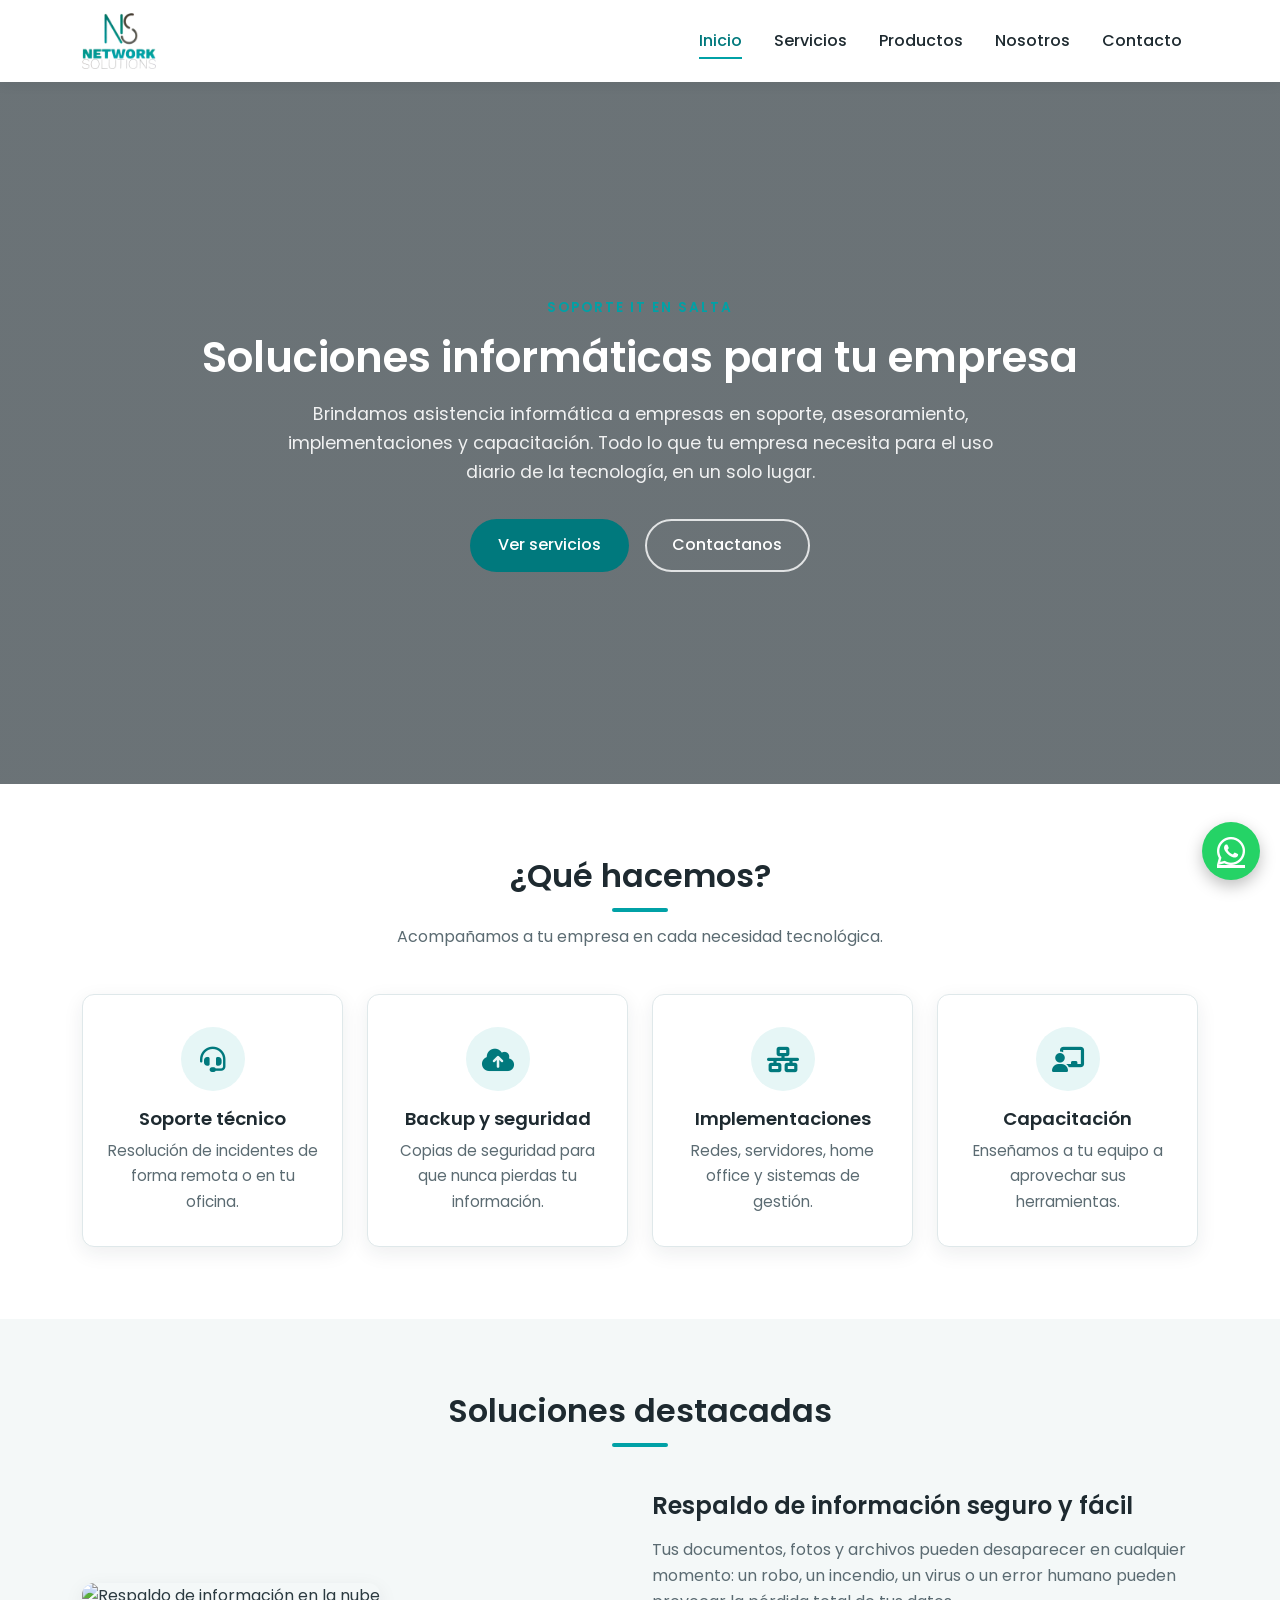
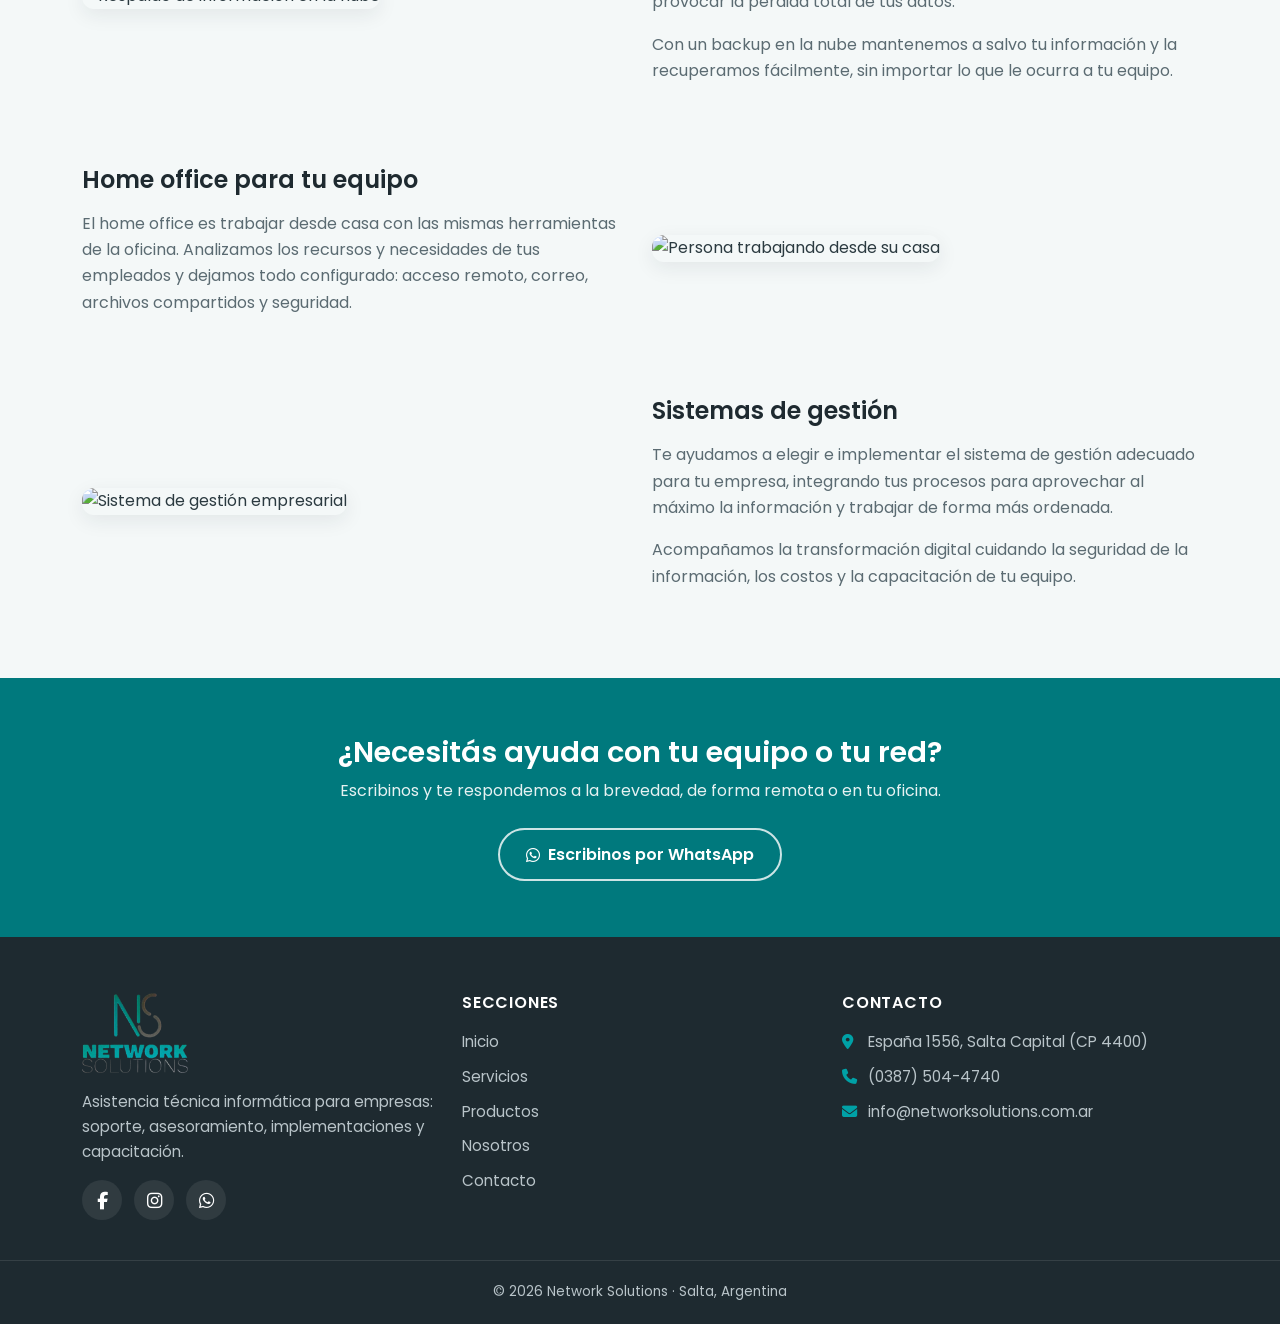
==== index.html @ aecd575b "Add files via upload" ====
<!DOCTYPE html>
<html lang="es">

<head>
    <meta charset="UTF-8">
    <meta name="viewport" content="width=device-width, initial-scale=1.0">
    <meta name="description" content="Asistencia técnica informática para empresas en Salta: soporte, backup, redes, implementaciones y capacitación.">
    <title>Network Solutions | Soporte informático en Salta</title>
    <link rel="icon" href="./img/Logo_NS.png">
    <link href="https://cdn.jsdelivr.net/npm/bootstrap@5.2.3/dist/css/bootstrap.min.css" rel="stylesheet"
        integrity="sha384-rbsA2VBKQhggwzxH7pPCaAqO46MgnOM80zW1RWuH61DGLwZJEdK2Kadq2F9CUG65" crossorigin="anonymous">
    <link rel="stylesheet" href="https://cdnjs.cloudflare.com/ajax/libs/font-awesome/6.7.2/css/all.min.css">
    <link rel="stylesheet" href="./css/estilos.css">
</head>

<body>
    <!-- ENCABEZADO -->
    <header>
        <nav class="navbar navbar-expand-lg navbar-ns sticky-top">
            <div class="container">
                <a class="navbar-brand" href="./index.html">
                    <img src="./img/logo-ns.png" class="logo-nav" alt="Network Solutions">
                </a>
                <button class="navbar-toggler" type="button" data-bs-toggle="collapse" data-bs-target="#menu"
                    aria-controls="menu" aria-expanded="false" aria-label="Abrir menú">
                    <span class="navbar-toggler-icon"></span>
                </button>
                <div class="collapse navbar-collapse" id="menu">
                    <ul class="navbar-nav ms-auto">
                    <li class="nav-item"><a class="nav-link active" aria-current="page" href="./index.html">Inicio</a></li>
                    <li class="nav-item"><a class="nav-link" href="./pages/servicios.html">Servicios</a></li>
                    <li class="nav-item"><a class="nav-link" href="./pages/productos.html">Productos</a></li>
                    <li class="nav-item"><a class="nav-link" href="./pages/nosotros.html">Nosotros</a></li>
                    <li class="nav-item"><a class="nav-link" href="./pages/contacto.html">Contacto</a></li>
                    </ul>
                </div>
            </div>
        </nav>
    </header>

    <main>
        <!-- PORTADA -->
        <section class="hero hero-inicio">
            <div class="container">
                <span class="etiqueta">Soporte IT en Salta</span>
                <h1>Soluciones informáticas para tu empresa</h1>
                <p>Brindamos asistencia informática a empresas en soporte, asesoramiento, implementaciones y capacitación.
                    Todo lo que tu empresa necesita para el uso diario de la tecnología, en un solo lugar.</p>
                <div class="hero-botones">
                    <a href="pages/servicios.html" class="btn-ns">Ver servicios</a>
                    <a href="pages/contacto.html" class="btn-ns-light">Contactanos</a>
                </div>
            </div>
        </section>

        <!-- QUÉ HACEMOS -->
        <section class="seccion">
            <div class="container">
                <div class="titulo-seccion">
                    <h2>¿Qué hacemos?</h2>
                    <p>Acompañamos a tu empresa en cada necesidad tecnológica.</p>
                </div>
                <div class="row g-4">
                    <div class="col-sm-6 col-lg-3">
                        <div class="tarjeta">
                            <span class="icono-circulo"><i class="fa-solid fa-headset"></i></span>
                            <h3>Soporte técnico</h3>
                            <p>Resolución de incidentes de forma remota o en tu oficina.</p>
                        </div>
                    </div>
                    <div class="col-sm-6 col-lg-3">
                        <div class="tarjeta">
                            <span class="icono-circulo"><i class="fa-solid fa-cloud-arrow-up"></i></span>
                            <h3>Backup y seguridad</h3>
                            <p>Copias de seguridad para que nunca pierdas tu información.</p>
                        </div>
                    </div>
                    <div class="col-sm-6 col-lg-3">
                        <div class="tarjeta">
                            <span class="icono-circulo"><i class="fa-solid fa-network-wired"></i></span>
                            <h3>Implementaciones</h3>
                            <p>Redes, servidores, home office y sistemas de gestión.</p>
                        </div>
                    </div>
                    <div class="col-sm-6 col-lg-3">
                        <div class="tarjeta">
                            <span class="icono-circulo"><i class="fa-solid fa-chalkboard-user"></i></span>
                            <h3>Capacitación</h3>
                            <p>Enseñamos a tu equipo a aprovechar sus herramientas.</p>
                        </div>
                    </div>
                </div>
            </div>
        </section>

        <!-- DESTACADOS -->
        <section class="seccion seccion-suave">
            <div class="container">
                <div class="titulo-seccion">
                    <h2>Soluciones destacadas</h2>
                </div>

                <div class="row fila-destacada">
                    <div class="col-md-6">
                        <img src="img/copiasnube.webp" alt="Respaldo de información en la nube">
                    </div>
                    <div class="col-md-6">
                        <h3>Respaldo de información seguro y fácil</h3>
                        <p>Tus documentos, fotos y archivos pueden desaparecer en cualquier momento: un robo, un incendio,
                            un virus o un error humano pueden provocar la pérdida total de tus datos.</p>
                        <p>Con un backup en la nube mantenemos a salvo tu información y la recuperamos fácilmente, sin
                            importar lo que le ocurra a tu equipo.</p>
                    </div>
                </div>

                <div class="row fila-destacada flex-md-row-reverse">
                    <div class="col-md-6">
                        <img src="img/home.jpg" alt="Persona trabajando desde su casa">
                    </div>
                    <div class="col-md-6">
                        <h3>Home office para tu equipo</h3>
                        <p>El home office es trabajar desde casa con las mismas herramientas de la oficina. Analizamos los
                            recursos y necesidades de tus empleados y dejamos todo configurado: acceso remoto, correo,
                            archivos compartidos y seguridad.</p>
                    </div>
                </div>

                <div class="row fila-destacada">
                    <div class="col-md-6">
                        <img src="img/gestion.jpg" alt="Sistema de gestión empresarial">
                    </div>
                    <div class="col-md-6">
                        <h3>Sistemas de gestión</h3>
                        <p>Te ayudamos a elegir e implementar el sistema de gestión adecuado para tu empresa, integrando
                            tus procesos para aprovechar al máximo la información y trabajar de forma más ordenada.</p>
                        <p>Acompañamos la transformación digital cuidando la seguridad de la información, los costos y la
                            capacitación de tu equipo.</p>
                    </div>
                </div>
            </div>
        </section>

        <!-- LLAMADA A LA ACCIÓN -->
        <section class="cta">
            <div class="container">
                <h2>¿Necesitás ayuda con tu equipo o tu red?</h2>
                <p>Escribinos y te respondemos a la brevedad, de forma remota o en tu oficina.</p>
                <a href="https://wa.me/5493875044740?text=Hola%2C%20quisiera%20hacer%20una%20consulta" class="btn-ns-light" target="_blank" rel="noopener"><i class="fa-brands fa-whatsapp"></i> Escribinos por WhatsApp</a>
            </div>
        </section>
    </main>

    <!-- PIE DE PÁGINA -->
    <footer>
        <div class="container">
            <div class="row gy-4">
                <div class="col-md-4">
                    <img src="./img/logo-ns.png" class="logo-pie" alt="Network Solutions">
                    <p>Asistencia técnica informática para empresas: soporte, asesoramiento, implementaciones y capacitación.</p>
                    <div class="redes">
                        <a href="https://www.facebook.com/" target="_blank" rel="noopener" aria-label="Facebook"><i class="fa-brands fa-facebook-f"></i></a>
                        <a href="https://www.instagram.com/" target="_blank" rel="noopener" aria-label="Instagram"><i class="fa-brands fa-instagram"></i></a>
                        <a href="https://wa.me/5493875044740" target="_blank" rel="noopener" aria-label="WhatsApp"><i class="fa-brands fa-whatsapp"></i></a>
                    </div>
                </div>
                <div class="col-md-4">
                    <h4>SECCIONES</h4>
                    <ul>
                        <li><a href="./index.html">Inicio</a></li>
                        <li><a href="./pages/servicios.html">Servicios</a></li>
                        <li><a href="./pages/productos.html">Productos</a></li>
                        <li><a href="./pages/nosotros.html">Nosotros</a></li>
                        <li><a href="./pages/contacto.html">Contacto</a></li>
                    </ul>
                </div>
                <div class="col-md-4">
                    <h4>CONTACTO</h4>
                    <ul>
                        <li><i class="fa-solid fa-location-dot"></i> España 1556, Salta Capital (CP 4400)</li>
                        <li><i class="fa-solid fa-phone"></i> <a href="tel:+543875044740">(0387) 504-4740</a></li>
                        <li><i class="fa-solid fa-envelope"></i> <a href="mailto:info@networksolutions.com.ar">info@networksolutions.com.ar</a></li>
                    </ul>
                </div>
            </div>
        </div>
        <div class="pie-final">© 2026 Network Solutions · Salta, Argentina</div>
    </footer>

    <!-- BOTÓN FLOTANTE DE WHATSAPP -->
    <a href="https://wa.me/5493875044740?text=Hola%2C%20quisiera%20hacer%20una%20consulta" class="wasap" target="_blank" rel="noopener" aria-label="Escribinos por WhatsApp">
        <i class="fa-brands fa-whatsapp"></i>
    </a>

    <script src="https://cdn.jsdelivr.net/npm/bootstrap@5.2.3/dist/js/bootstrap.bundle.min.js"
        integrity="sha384-kenU1KFdBIe4zVF0s0G1M5b4hcpxyD9F7jL+jjXkk+Q2h455rYXK/7HAuoJl+0I4"
        crossorigin="anonymous"></script>
</body>

</html>
---- css/estilos.css ----
@import url("https://fonts.googleapis.com/css2?family=Poppins:wght@300;400;500;600;700&display=swap");
* {
  margin: 0;
  padding: 0;
  box-sizing: border-box;
}

html {
  scroll-behavior: smooth;
}

body {
  font-family: "Poppins", sans-serif;
  color: #2b3a40;
  background: #ffffff;
  line-height: 1.65;
  display: flex;
  flex-direction: column;
  min-height: 100vh;
}

main {
  flex: 1;
}

img {
  max-width: 100%;
}

a {
  color: #00797d;
}

h1, h2, h3, h4 {
  color: #1e2a30;
  font-weight: 600;
  line-height: 1.25;
}

.seccion {
  padding: 4.5rem 0;
}

.seccion-suave {
  background: #f4f8f8;
}

.titulo-seccion {
  text-align: center;
  margin-bottom: 2.75rem;
}
.titulo-seccion h2 {
  font-size: 2rem;
  margin-bottom: 0.75rem;
}
.titulo-seccion h2::after {
  content: "";
  display: block;
  width: 56px;
  height: 4px;
  margin: 0.75rem auto 0;
  border-radius: 2px;
  background: #00a1a6;
}
.titulo-seccion p {
  color: #5b6b72;
  max-width: 640px;
  margin: 0 auto;
}

.btn-ns,
.btn-ns-outline,
.btn-ns-light {
  display: inline-flex;
  align-items: center;
  gap: 0.5rem;
  padding: 0.7rem 1.6rem;
  border-radius: 50px;
  font-weight: 500;
  text-decoration: none;
  border: 2px solid transparent;
  transition: background 0.2s, color 0.2s, border-color 0.2s;
  cursor: pointer;
}

.btn-ns {
  background: #00797d;
  color: #ffffff;
}
.btn-ns:hover {
  background: #00666a;
  color: #ffffff;
}

.btn-ns-outline {
  background: transparent;
  color: #00797d;
  border-color: #00797d;
}
.btn-ns-outline:hover {
  background: #00797d;
  color: #ffffff;
}

.btn-ns-light {
  background: transparent;
  color: #ffffff;
  border-color: rgba(255, 255, 255, 0.8);
}
.btn-ns-light:hover {
  background: #ffffff;
  color: #1e2a30;
}

.navbar-ns {
  background: #ffffff;
  box-shadow: 0 2px 12px rgba(30, 42, 48, 0.08);
  padding: 0.5rem 0;
}
.navbar-ns .logo-nav {
  height: 56px;
  width: auto;
}
.navbar-ns .nav-link {
  color: #1e2a30;
  font-weight: 500;
  padding: 0.5rem 1rem !important;
  position: relative;
}
.navbar-ns .nav-link::after {
  content: "";
  position: absolute;
  left: 1rem;
  right: 1rem;
  bottom: 0.2rem;
  height: 2px;
  background: #00a1a6;
  transform: scaleX(0);
  transition: transform 0.2s;
}
.navbar-ns .nav-link:hover, .navbar-ns .nav-link.active {
  color: #00797d;
}
.navbar-ns .nav-link:hover::after, .navbar-ns .nav-link.active::after {
  transform: scaleX(1);
}

.hero {
  color: #ffffff;
  text-align: center;
  display: flex;
  align-items: center;
  min-height: 42vh;
  padding: 4rem 0;
}
.hero h1 {
  color: #ffffff;
  font-size: 2.6rem;
  font-weight: 600;
  margin-bottom: 1rem;
}
.hero p {
  font-size: 1.1rem;
  max-width: 720px;
  margin: 0 auto;
  color: rgba(255, 255, 255, 0.9);
}
.hero .etiqueta {
  display: inline-block;
  font-size: 0.85rem;
  letter-spacing: 0.15em;
  text-transform: uppercase;
  color: #00a1a6;
  font-weight: 600;
  margin-bottom: 0.75rem;
}
.hero .hero-botones {
  margin-top: 2rem;
  display: flex;
  gap: 1rem;
  justify-content: center;
  flex-wrap: wrap;
}

.hero-inicio {
  background-image: linear-gradient(rgba(30, 42, 48, 0.66), rgba(30, 42, 48, 0.66)), url("../img/bienve1.jpg");
  background-size: cover;
  background-position: center;
  min-height: 78vh;
}

.hero-servicios {
  background-image: linear-gradient(rgba(30, 42, 48, 0.62), rgba(30, 42, 48, 0.62)), url("../img/abono.jpg");
  background-size: cover;
  background-position: center;
}

.hero-productos {
  background-image: linear-gradient(rgba(30, 42, 48, 0.7), rgba(30, 42, 48, 0.7)), url("../img/accesorio.jpg");
  background-size: cover;
  background-position: center;
}

.hero-nosotros {
  background-image: linear-gradient(rgba(30, 42, 48, 0.62), rgba(30, 42, 48, 0.62)), url("../img/nosotros.jpg");
  background-size: cover;
  background-position: center;
}

.hero-contacto {
  background-image: linear-gradient(rgba(30, 42, 48, 0.62), rgba(30, 42, 48, 0.62)), url("../img/implementa1.jpg");
  background-size: cover;
  background-position: center;
}

.tarjeta {
  background: #ffffff;
  border: 1px solid #dfe8ea;
  border-radius: 12px;
  box-shadow: 0 6px 20px rgba(30, 42, 48, 0.08);
  transition: transform 0.2s, box-shadow 0.2s;
}
.tarjeta:hover {
  transform: translateY(-4px);
  box-shadow: 0 12px 28px rgba(30, 42, 48, 0.14);
}
.tarjeta {
  padding: 2rem 1.5rem;
  height: 100%;
  text-align: center;
}
.tarjeta h3 {
  font-size: 1.15rem;
  margin: 1rem 0 0.5rem;
}
.tarjeta p {
  color: #5b6b72;
  font-size: 0.95rem;
  margin: 0;
}

.icono-circulo {
  width: 64px;
  height: 64px;
  border-radius: 50%;
  background: #e6f6f6;
  color: #00797d;
  display: inline-flex;
  align-items: center;
  justify-content: center;
  font-size: 1.6rem;
}

.fila-destacada {
  align-items: center;
  margin-bottom: 4rem;
}
.fila-destacada:last-child {
  margin-bottom: 0;
}
.fila-destacada img {
  width: 100%;
  height: 320px;
  object-fit: cover;
  border-radius: 12px;
  box-shadow: 0 6px 20px rgba(30, 42, 48, 0.08);
}
.fila-destacada h3 {
  font-size: 1.5rem;
  margin-bottom: 1rem;
}
.fila-destacada p {
  color: #5b6b72;
}

.cta {
  background: #00797d;
  color: #ffffff;
  text-align: center;
  padding: 3.5rem 0;
}
.cta h2 {
  color: #ffffff;
  font-size: 1.8rem;
  margin-bottom: 0.5rem;
}
.cta p {
  color: rgba(255, 255, 255, 0.9);
  margin-bottom: 1.5rem;
}
.cta .btn-ns-light {
  font-weight: 600;
}

.plan {
  background: #ffffff;
  border: 1px solid #dfe8ea;
  border-radius: 12px;
  box-shadow: 0 6px 20px rgba(30, 42, 48, 0.08);
  transition: transform 0.2s, box-shadow 0.2s;
}
.plan:hover {
  transform: translateY(-4px);
  box-shadow: 0 12px 28px rgba(30, 42, 48, 0.14);
}
.plan {
  padding: 2.5rem;
  height: 100%;
}
.plan:hover {
  transform: none;
}
.plan h3 {
  font-size: 1.5rem;
  margin-bottom: 0.75rem;
}
.plan p {
  color: #5b6b72;
}

.lista-check {
  list-style: none;
  padding: 0;
  margin: 1.5rem 0 2rem;
  display: grid;
  grid-template-columns: 1fr 1fr;
  gap: 0.75rem 1.5rem;
}
.lista-check li {
  display: flex;
  align-items: center;
  gap: 0.6rem;
  font-weight: 500;
}
.lista-check i {
  color: #00a1a6;
}

.producto {
  background: #ffffff;
  border: 1px solid #dfe8ea;
  border-radius: 12px;
  box-shadow: 0 6px 20px rgba(30, 42, 48, 0.08);
  transition: transform 0.2s, box-shadow 0.2s;
}
.producto:hover {
  transform: translateY(-4px);
  box-shadow: 0 12px 28px rgba(30, 42, 48, 0.14);
}
.producto {
  height: 100%;
  overflow: hidden;
  display: flex;
  flex-direction: column;
}
.producto .producto-img {
  background: #ffffff;
  height: 200px;
  padding: 1.25rem;
  border-bottom: 1px solid #dfe8ea;
  display: flex;
  align-items: center;
  justify-content: center;
}
.producto .producto-img img {
  max-height: 100%;
  object-fit: contain;
}
.producto .producto-cuerpo {
  padding: 1.5rem;
  display: flex;
  flex-direction: column;
  flex: 1;
}
.producto .producto-cuerpo h3 {
  font-size: 1.15rem;
  margin-bottom: 0.5rem;
}
.producto .producto-cuerpo p {
  color: #5b6b72;
  font-size: 0.95rem;
  flex: 1;
}

.valor {
  border-left: 4px solid #00a1a6;
  background: #ffffff;
  border-radius: 0 12px 12px 0;
  padding: 1.5rem;
  box-shadow: 0 6px 20px rgba(30, 42, 48, 0.08);
  height: 100%;
}
.valor h3 {
  font-size: 1.1rem;
  margin-bottom: 0.5rem;
}
.valor p {
  color: #5b6b72;
  margin: 0;
  font-size: 0.95rem;
}

.form-ns {
  background: #ffffff;
  border: 1px solid #dfe8ea;
  border-radius: 12px;
  box-shadow: 0 6px 20px rgba(30, 42, 48, 0.08);
  transition: transform 0.2s, box-shadow 0.2s;
}
.form-ns:hover {
  transform: translateY(-4px);
  box-shadow: 0 12px 28px rgba(30, 42, 48, 0.14);
}
.form-ns {
  padding: 2.5rem;
}
.form-ns:hover {
  transform: none;
}
.form-ns h2 {
  font-size: 1.5rem;
  margin-bottom: 1.5rem;
}
.form-ns .form-label {
  font-weight: 500;
  color: #1e2a30;
}
.form-ns .form-control {
  border-radius: 8px;
  padding: 0.7rem 0.9rem;
  border-color: #dfe8ea;
}
.form-ns .form-control:focus {
  border-color: #00a1a6;
  box-shadow: 0 0 0 0.2rem rgba(0, 161, 166, 0.2);
}

.datos-contacto {
  list-style: none;
  padding: 0;
  margin: 0 0 1.5rem;
}
.datos-contacto li {
  display: flex;
  gap: 1rem;
  align-items: flex-start;
  margin-bottom: 1.25rem;
}
.datos-contacto i {
  width: 44px;
  height: 44px;
  flex-shrink: 0;
  border-radius: 50%;
  background: #e6f6f6;
  color: #00797d;
  display: inline-flex;
  align-items: center;
  justify-content: center;
}
.datos-contacto strong {
  display: block;
  color: #1e2a30;
}
.datos-contacto a, .datos-contacto span {
  color: #5b6b72;
  text-decoration: none;
}
.datos-contacto a:hover {
  color: #00797d;
}

.mapa {
  width: 100%;
  height: 260px;
  border: 0;
  border-radius: 12px;
  box-shadow: 0 6px 20px rgba(30, 42, 48, 0.08);
}

footer {
  background: #1e2a30;
  color: #b9c4c9;
  padding: 3.5rem 0 0;
  font-size: 0.95rem;
}
footer .logo-pie {
  height: 80px;
  width: auto;
  margin-bottom: 1rem;
}
footer h4 {
  color: #ffffff;
  font-size: 1rem;
  margin-bottom: 1rem;
  letter-spacing: 0.05em;
}
footer ul {
  list-style: none;
  padding: 0;
  margin: 0;
}
footer li {
  margin-bottom: 0.6rem;
}
footer li i {
  color: #00a1a6;
  width: 22px;
}
footer a {
  color: #b9c4c9;
  text-decoration: none;
}
footer a:hover {
  color: #00a1a6;
}

.redes {
  display: flex;
  gap: 0.75rem;
}
.redes a {
  width: 40px;
  height: 40px;
  border-radius: 50%;
  background: rgba(255, 255, 255, 0.08);
  display: inline-flex;
  align-items: center;
  justify-content: center;
  font-size: 1.1rem;
  color: #ffffff;
}
.redes a:hover {
  background: #00a1a6;
  color: #ffffff;
}

.pie-final {
  border-top: 1px solid rgba(255, 255, 255, 0.1);
  margin-top: 2.5rem;
  padding: 1.25rem 0;
  text-align: center;
  font-size: 0.85rem;
}

.wasap {
  position: fixed;
  right: 20px;
  bottom: 20px;
  width: 58px;
  height: 58px;
  border-radius: 50%;
  background: #25d366;
  color: #ffffff;
  display: flex;
  align-items: center;
  justify-content: center;
  font-size: 2rem;
  box-shadow: 0 6px 16px rgba(0, 0, 0, 0.25);
  z-index: 999;
  transition: transform 0.2s;
}
.wasap:hover {
  transform: scale(1.08);
  color: #ffffff;
}

@media screen and (max-width: 991px) {
  .navbar-ns .nav-link::after {
    display: none;
  }
  .navbar-ns .navbar-collapse {
    padding: 0.5rem 0 1rem;
  }
}
@media screen and (max-width: 768px) {
  .seccion {
    padding: 3rem 0;
  }
  .titulo-seccion h2 {
    font-size: 1.6rem;
  }
  .hero {
    min-height: 34vh;
    padding: 3rem 0;
  }
  .hero h1 {
    font-size: 1.8rem;
  }
  .hero p {
    font-size: 1rem;
  }
  .hero-inicio {
    min-height: 70vh;
  }
  .fila-destacada {
    margin-bottom: 3rem;
  }
  .fila-destacada img {
    height: 220px;
    margin-bottom: 1.5rem;
  }
  .lista-check {
    grid-template-columns: 1fr;
  }
  .plan, .form-ns {
    padding: 1.75rem;
  }
  .navbar-ns .logo-nav {
    height: 46px;
  }
  footer {
    text-align: center;
  }
  footer .redes {
    justify-content: center;
  }
  .wasap {
    width: 52px;
    height: 52px;
    font-size: 1.75rem;
    right: 14px;
    bottom: 14px;
  }
}
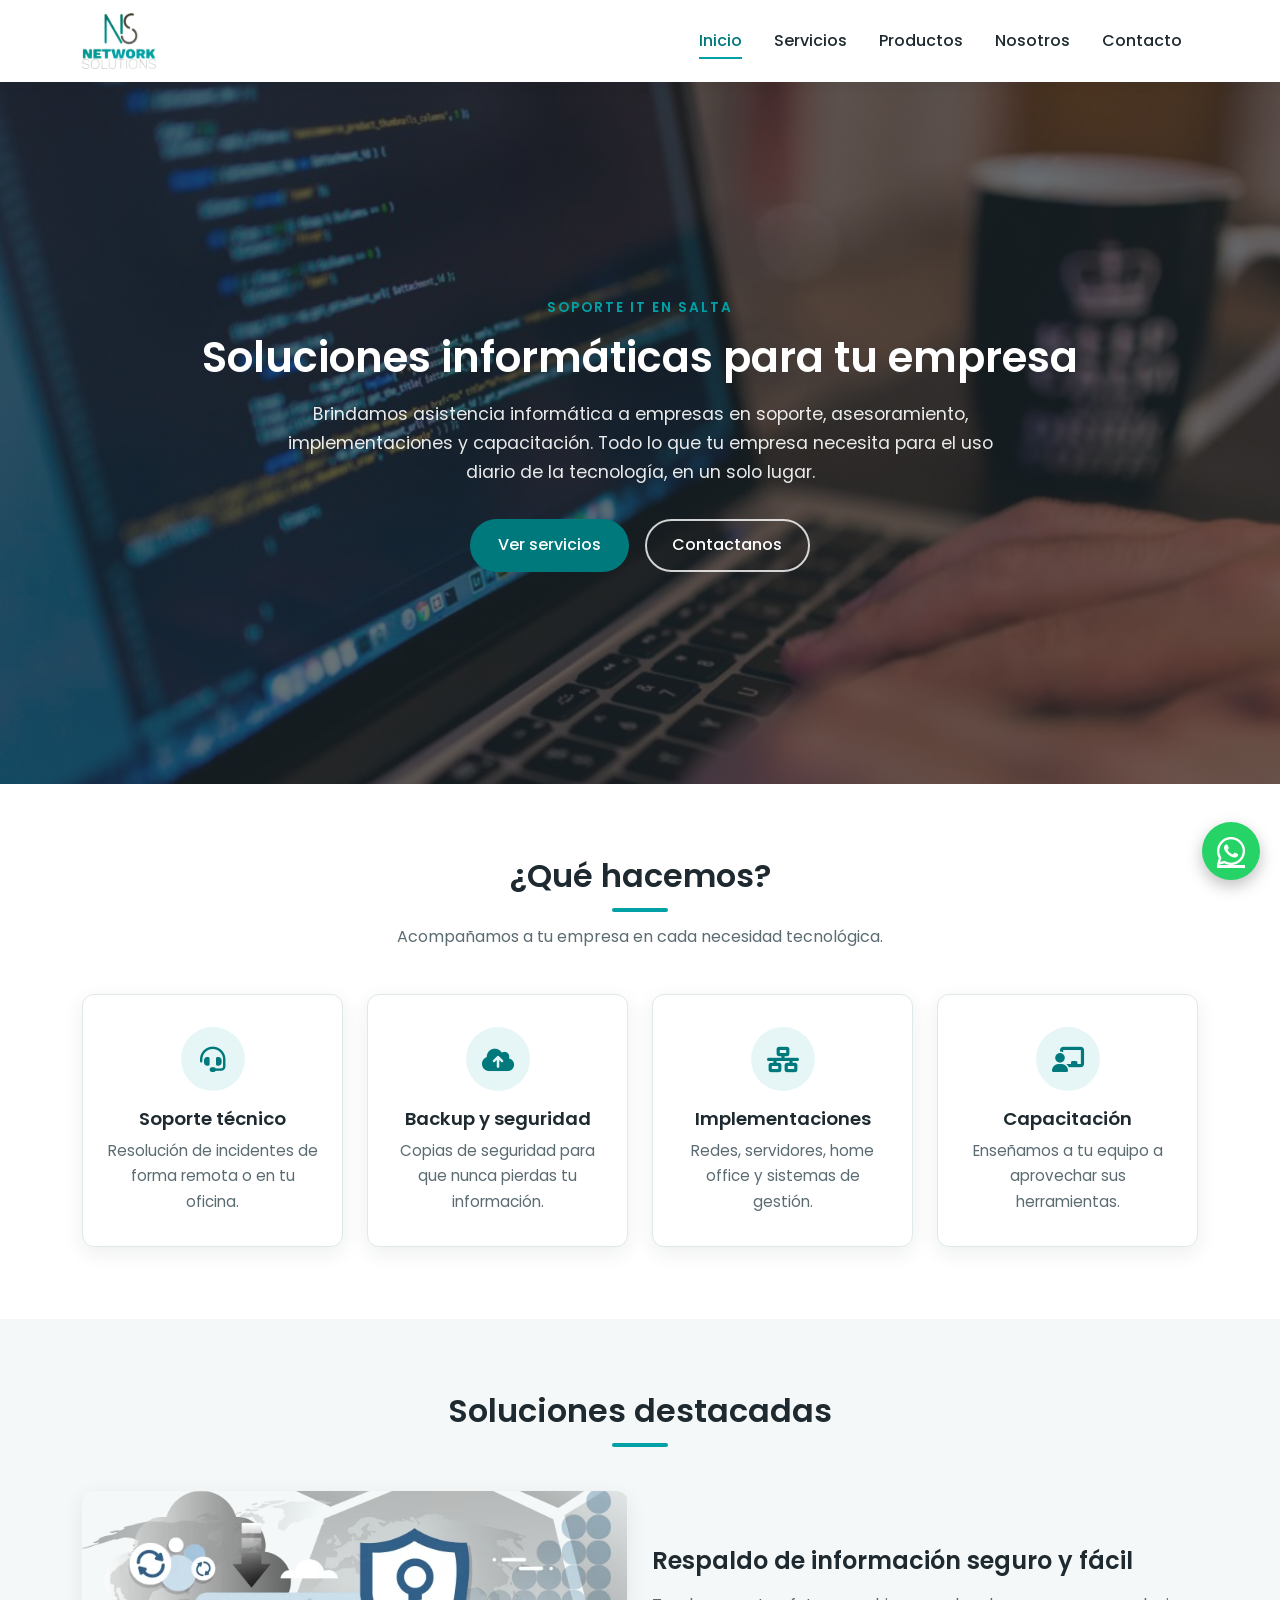
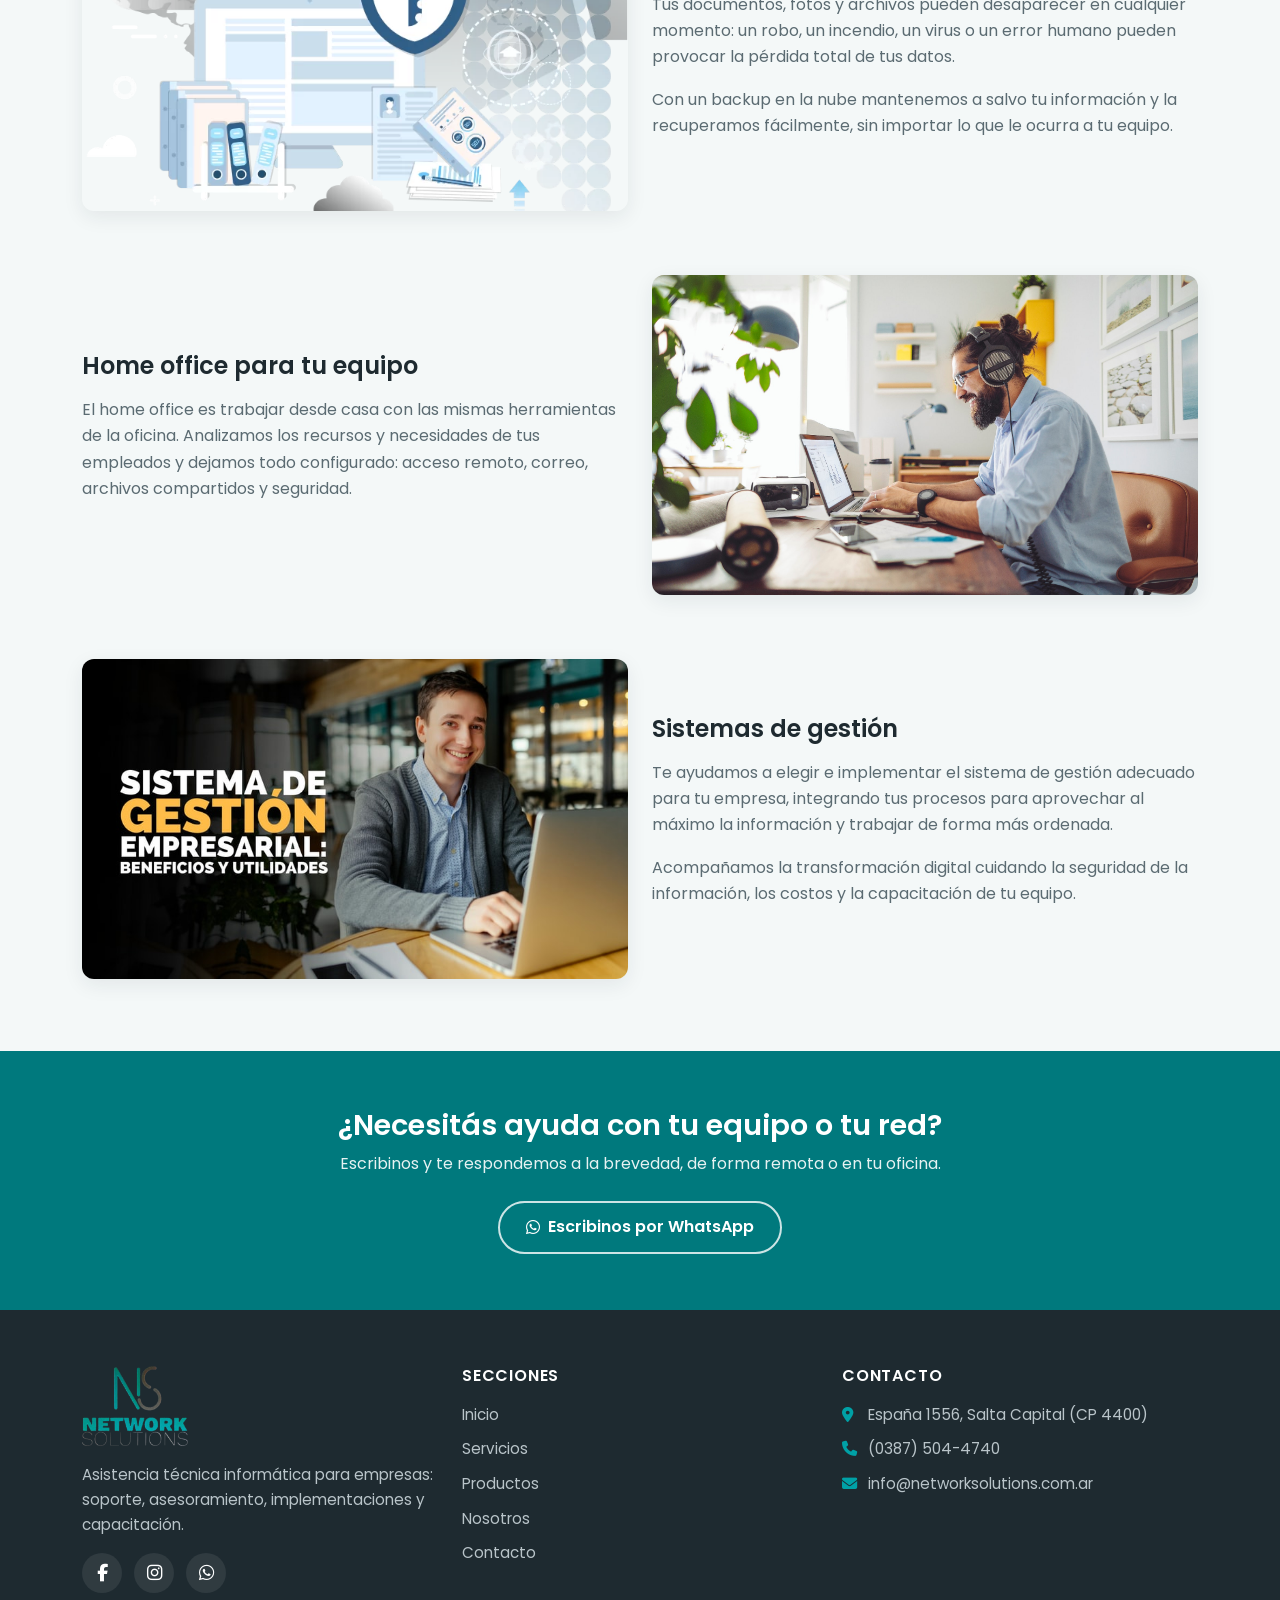
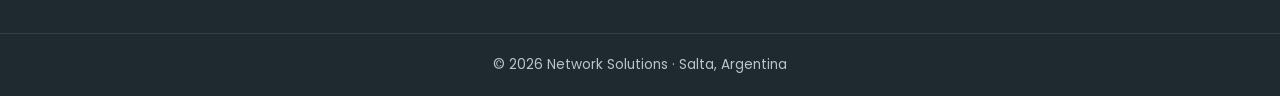
==== commit 590088ae: "Actualiza HEAD" ====
--- a/index.html
+++ b/index.html
@@ -6,6 +6,13 @@
     <meta name="viewport" content="width=device-width, initial-scale=1.0">
     <meta name="description" content="Asistencia técnica informática para empresas en Salta: soporte, backup, redes, implementaciones y capacitación.">
     <title>Network Solutions | Soporte informático en Salta</title>
+    <meta property="og:type" content="website">
+    <meta property="og:site_name" content="Network Solutions">
+    <meta property="og:title" content="Network Solutions | Soporte informático en Salta">
+    <meta property="og:description" content="Soporte técnico, backup, redes, implementaciones y capacitación para empresas en Salta.">
+    <meta property="og:url" content="https://omarsalta.github.io/networksolutions/">
+    <meta property="og:image" content="https://omarsalta.github.io/networksolutions/img/logo-ns.png">
+    <meta property="og:locale" content="es_AR">
     <link rel="icon" href="./img/Logo_NS.png">
     <link href="https://cdn.jsdelivr.net/npm/bootstrap@5.2.3/dist/css/bootstrap.min.css" rel="stylesheet"
         integrity="sha384-rbsA2VBKQhggwzxH7pPCaAqO46MgnOM80zW1RWuH61DGLwZJEdK2Kadq2F9CUG65" crossorigin="anonymous">
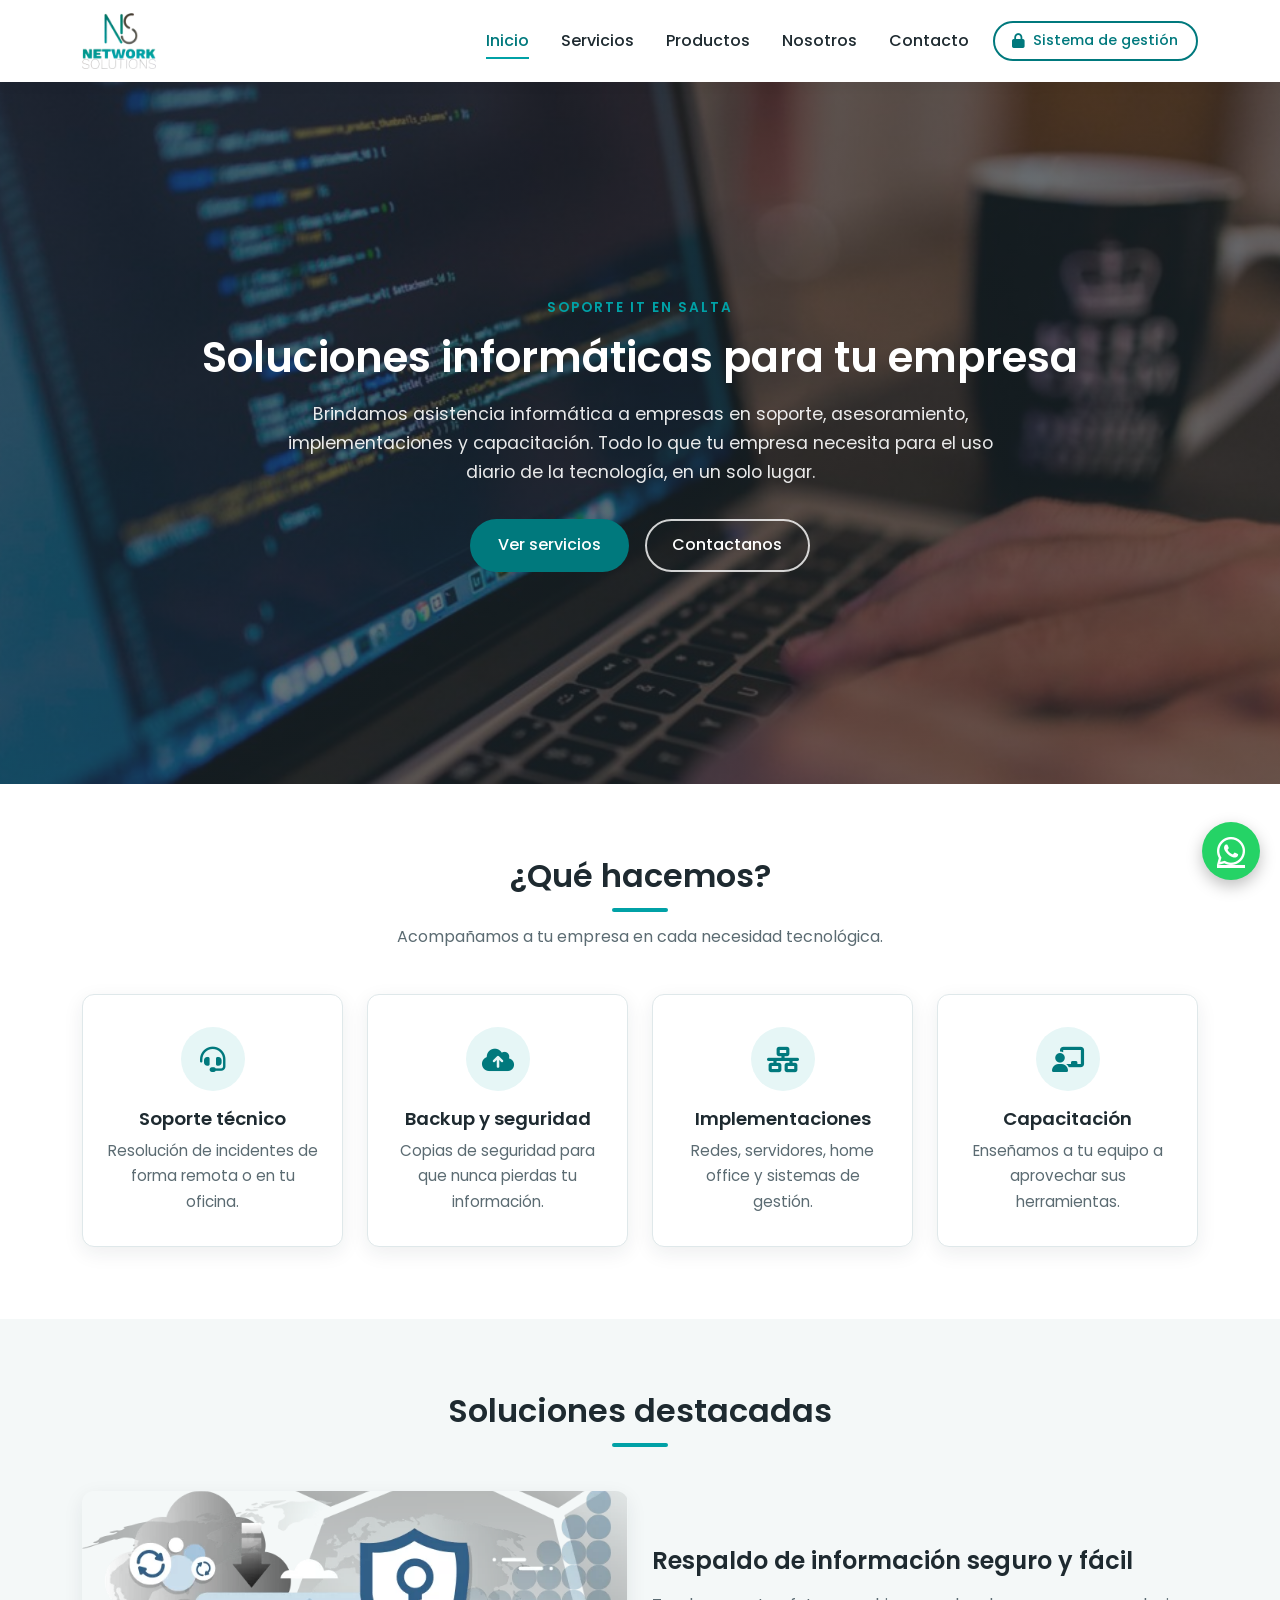
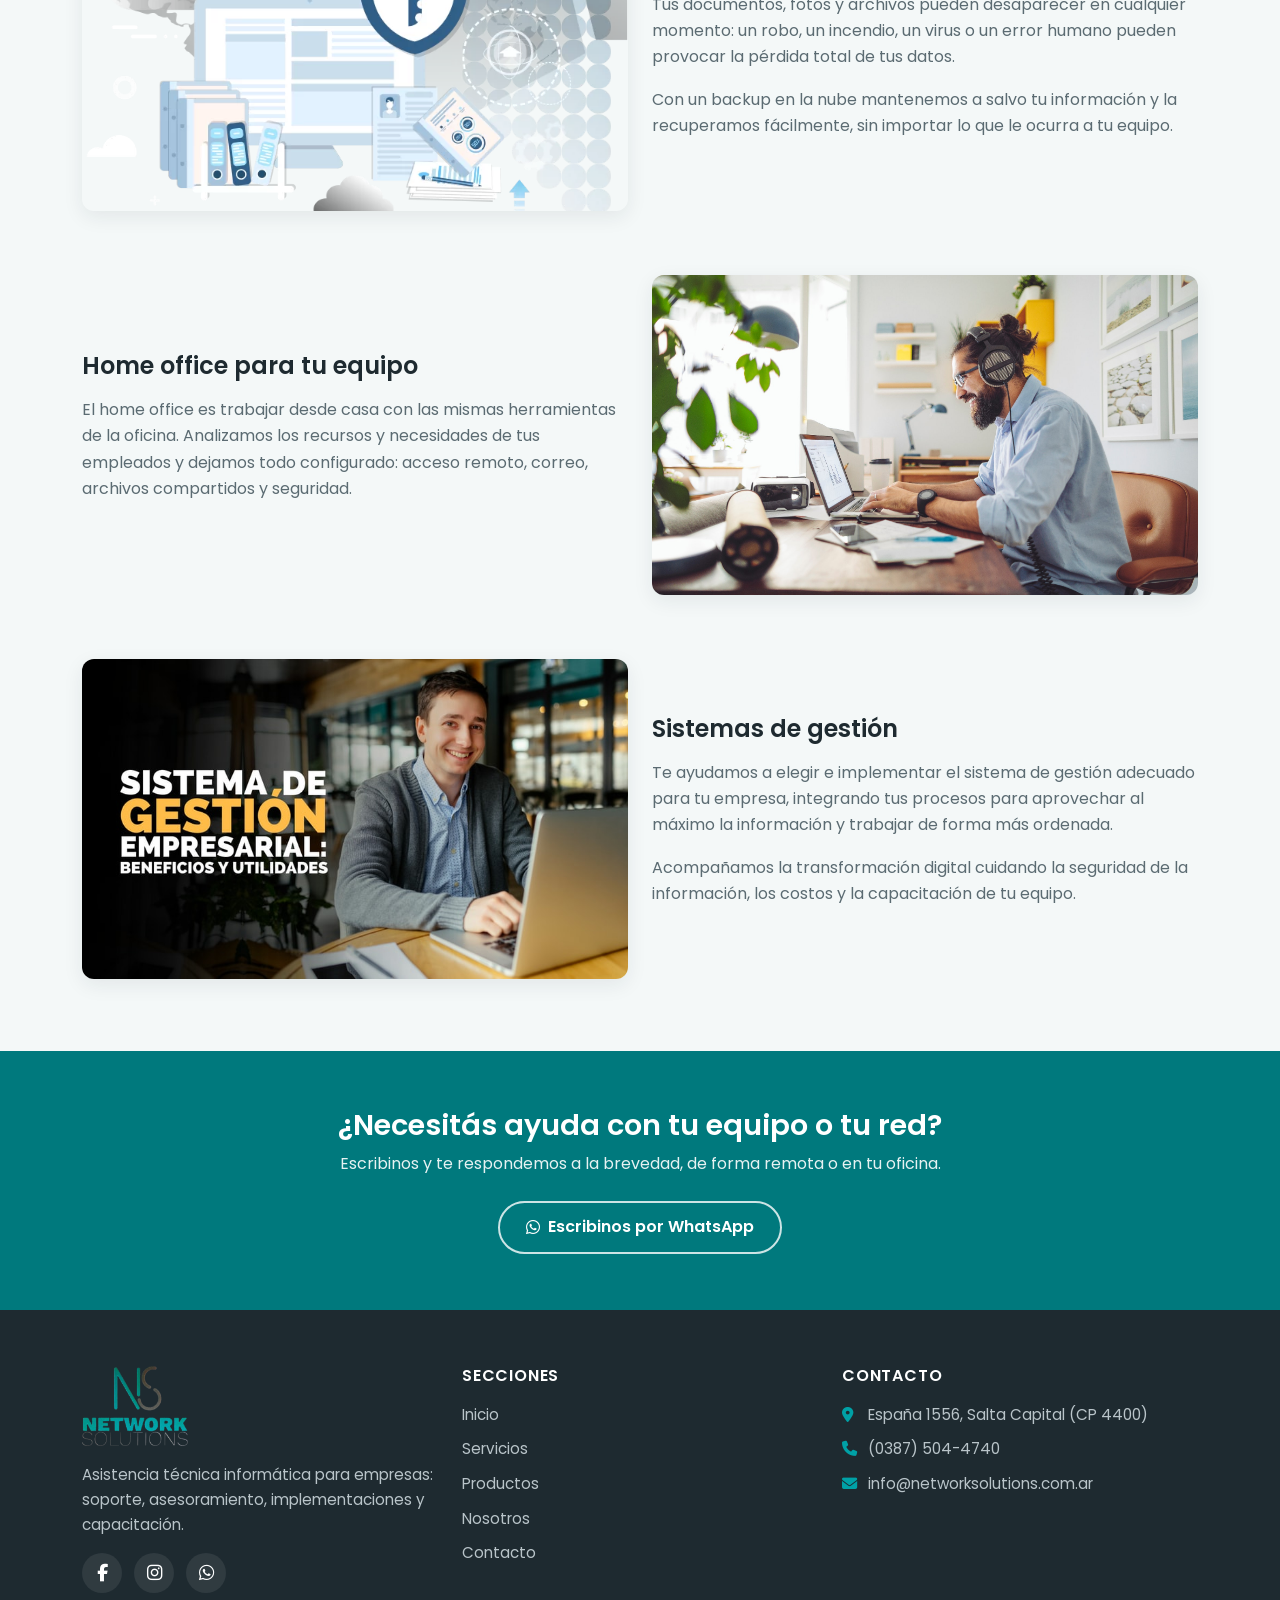
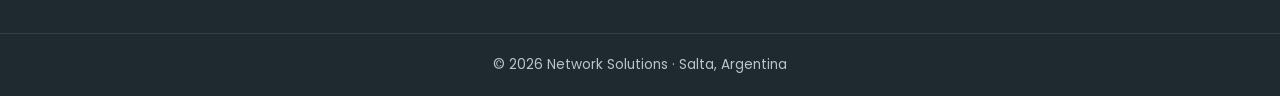
==== commit a67dbb05: "Boton gestion" ====
--- a/index.html
+++ b/index.html
@@ -10,8 +10,8 @@
     <meta property="og:site_name" content="Network Solutions">
     <meta property="og:title" content="Network Solutions | Soporte informático en Salta">
     <meta property="og:description" content="Soporte técnico, backup, redes, implementaciones y capacitación para empresas en Salta.">
-    <meta property="og:url" content="https://omarsalta.github.io/networksolutions/">
-    <meta property="og:image" content="https://omarsalta.github.io/networksolutions/img/logo-ns.png">
+    <meta property="og:url" content="https://www.networksolutions.com.ar/">
+    <meta property="og:image" content="https://www.networksolutions.com.ar/img/compartir.jpg">
     <meta property="og:locale" content="es_AR">
     <link rel="icon" href="./img/Logo_NS.png">
     <link href="https://cdn.jsdelivr.net/npm/bootstrap@5.2.3/dist/css/bootstrap.min.css" rel="stylesheet"
@@ -39,6 +39,7 @@
                     <li class="nav-item"><a class="nav-link" href="./pages/productos.html">Productos</a></li>
                     <li class="nav-item"><a class="nav-link" href="./pages/nosotros.html">Nosotros</a></li>
                     <li class="nav-item"><a class="nav-link" href="./pages/contacto.html">Contacto</a></li>
+                    <li class="nav-item nav-gestion"><a class="btn-ns-outline btn-gestion" href="./gestion/" target="_blank" rel="noopener"><i class="fa-solid fa-lock"></i> Sistema de gestión</a></li>
                     </ul>
                 </div>
             </div>
--- a/css/estilos.css
+++ b/css/estilos.css
@@ -622,3 +622,19 @@
     bottom: 14px;
   }
 }
+
+/* Botón de acceso al sistema de gestión (menú) */
+.navbar-ns .nav-gestion {
+  display: flex;
+  align-items: center;
+  margin-left: 0.5rem;
+}
+.navbar-ns .btn-gestion {
+  padding: 0.4rem 1.1rem;
+  font-size: 0.9rem;
+}
+@media (max-width: 991.98px) {
+  .navbar-ns .nav-gestion {
+    margin: 0.5rem 0 0.75rem 1rem;
+  }
+}
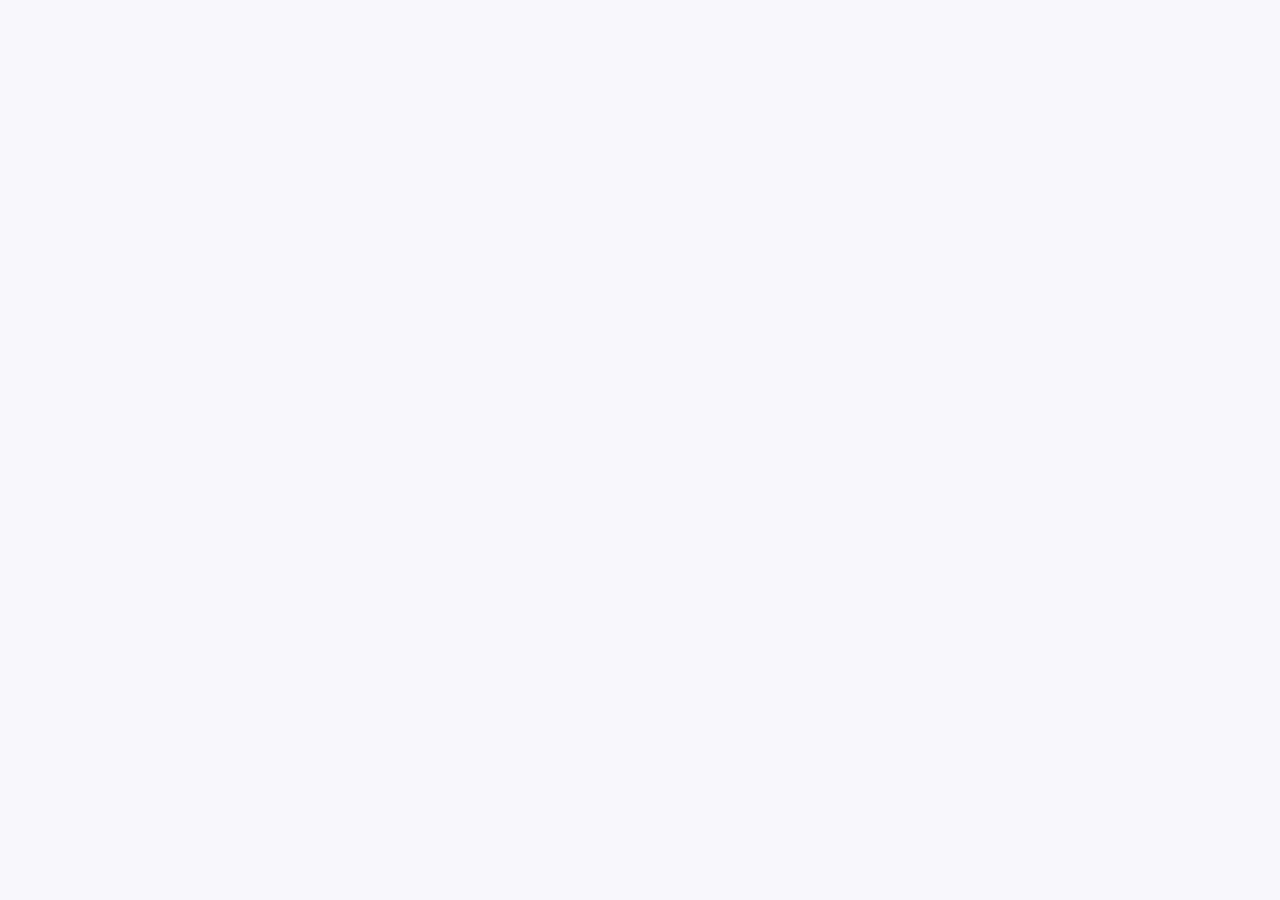
==== commit 1a9f3289: "Add files via upload Cambio ORD por PROVEE" ====
--- a/index.html
+++ b/index.html
@@ -1,207 +1,5387 @@
 <!DOCTYPE html>
 <html lang="es">
-
 <head>
-    <meta charset="UTF-8">
-    <meta name="viewport" content="width=device-width, initial-scale=1.0">
-    <meta name="description" content="Asistencia técnica informática para empresas en Salta: soporte, backup, redes, implementaciones y capacitación.">
-    <title>Network Solutions | Soporte informático en Salta</title>
-    <meta property="og:type" content="website">
-    <meta property="og:site_name" content="Network Solutions">
-    <meta property="og:title" content="Network Solutions | Soporte informático en Salta">
-    <meta property="og:description" content="Soporte técnico, backup, redes, implementaciones y capacitación para empresas en Salta.">
-    <meta property="og:url" content="https://www.networksolutions.com.ar/">
-    <meta property="og:image" content="https://www.networksolutions.com.ar/img/compartir.jpg">
-    <meta property="og:locale" content="es_AR">
-    <link rel="icon" href="./img/Logo_NS.png">
-    <link href="https://cdn.jsdelivr.net/npm/bootstrap@5.2.3/dist/css/bootstrap.min.css" rel="stylesheet"
-        integrity="sha384-rbsA2VBKQhggwzxH7pPCaAqO46MgnOM80zW1RWuH61DGLwZJEdK2Kadq2F9CUG65" crossorigin="anonymous">
-    <link rel="stylesheet" href="https://cdnjs.cloudflare.com/ajax/libs/font-awesome/6.7.2/css/all.min.css">
-    <link rel="stylesheet" href="./css/estilos.css">
+<meta charset="UTF-8">
+<meta name="viewport" content="width=device-width, initial-scale=1">
+<title>Gestión</title>
+<script src="https://cdn.jsdelivr.net/npm/@supabase/supabase-js@2"></script>
+<style>
+  :root {
+    --bg: #f4f6f9; --card: #fff; --text: #1d2433; --muted: #6b7385; --line: #e3e7ee;
+    --primary: #1f5eff; --primary-h: #1747c4; --danger: #d63939; --ok: #1a9c5b;
+  }
+  * { box-sizing: border-box; }
+  body { margin: 0; font-family: system-ui, "Segoe UI", Roboto, sans-serif; background: var(--bg); color: var(--text); font-size: 15px; }
+  .hidden { display: none !important; }
+  button, input, select, textarea { font: inherit; }
+  button { cursor: pointer; border: 1px solid var(--line); background: var(--card); padding: 8px 14px; border-radius: 8px; }
+  button.primary { background: var(--primary); color: #fff; border-color: var(--primary); }
+  button.primary:hover { background: var(--primary-h); }
+  button.danger { color: var(--danger); border-color: var(--danger); }
+  button.ok { background: var(--ok); color: #fff; border-color: var(--ok); }
+  button.sm { padding: 4px 10px; font-size: 13px; }
+  button:disabled { opacity: .5; cursor: default; }
+  input, select, textarea { width: 100%; padding: 8px 10px; border: 1px solid var(--line); border-radius: 8px; background: #fff; color: var(--text); }
+  input:disabled, select:disabled { background: #f4f6f9; color: var(--text); }
+  input[type=checkbox] { width: auto; }
+  textarea { min-height: 64px; resize: vertical; }
+  label { display: block; font-size: 13px; color: var(--muted); margin-bottom: 4px; }
+  label.check { display: flex; align-items: center; gap: 8px; color: var(--text); font-size: 14px; margin: 6px 0 0; }
+  h3.sub { margin: 22px 0 10px; font-size: 16px; }
+
+  /* Login */
+  #login { min-height: 100vh; display: grid; place-items: center; padding: 16px; }
+  #login form { background: var(--card); padding: 28px; border-radius: 14px; width: 100%; max-width: 360px; box-shadow: 0 6px 24px rgba(0,0,0,.08); display: grid; gap: 14px; }
+  #login h1 { margin: 0; font-size: 22px; }
+
+  /* App */
+  header { background: #152033; color: #fff; padding: 12px 20px; display: flex; align-items: center; gap: 14px; flex-wrap: wrap; }
+  header h1 { font-size: 18px; margin: 0; flex: 1; }
+  header span.usuario { font-size: 13px; opacity: .8; }
+  header button { background: transparent; color: #fff; border-color: rgba(255,255,255,.3); }
+  #estadoCaja { cursor: pointer; }
+  nav { display: flex; gap: 4px; padding: 12px 20px 0; flex-wrap: wrap; }
+  nav button { border-radius: 8px 8px 0 0; border-bottom: none; }
+  nav button.active { background: var(--primary); color: #fff; border-color: var(--primary); }
+  main { padding: 0 20px 30px; }
+  .panel { background: var(--card); border-radius: 0 12px 12px 12px; padding: 16px; box-shadow: 0 2px 10px rgba(0,0,0,.04); }
+  .toolbar { display: flex; gap: 10px; flex-wrap: wrap; margin-bottom: 14px; align-items: center; }
+  .toolbar input { flex: 1; min-width: 200px; }
+  .toolbar select { width: auto; }
+  .tabla-wrap { overflow-x: auto; }
+  table { width: 100%; border-collapse: collapse; }
+  th, td { text-align: left; padding: 9px 8px; border-bottom: 1px solid var(--line); vertical-align: top; }
+  th { font-size: 12px; text-transform: uppercase; color: var(--muted); font-weight: 600; }
+  td.num, th.num { text-align: right; white-space: nowrap; }
+  td.acciones { white-space: nowrap; text-align: right; }
+  /* los botones de cada fila quedan siempre a la vista, aunque la tabla no entre en la pantalla */
+  .tabla-wrap td.acciones { position: sticky; right: 0; background: var(--card); box-shadow: -10px 0 10px -10px rgba(0,0,0,.18); }
+  #tbOrdenes td.acciones { width: 1%; }
+  #tbOrdenes td.acciones button { display: block; width: 100%; margin: 0 0 4px; }
+  #tbOrdenes td:nth-child(5) { min-width: 130px; max-width: 260px; }
+  tr.anulado td { color: var(--muted); text-decoration: line-through; }
+  .vacio { text-align: center; color: var(--muted); padding: 30px; }
+  .muted { color: var(--muted); font-size: 13px; }
+  .badge { display: inline-block; padding: 2px 9px; border-radius: 99px; font-size: 12px; font-weight: 600; white-space: nowrap; }
+  .e-Ingresado { background: #e8eefc; color: #1f4fbf; }
+  .e-En-diagnóstico { background: #fff4d6; color: #8a6200; }
+  .e-Esperando-aprobación { background: #ffe8d6; color: #a14b00; }
+  .e-En-reparación { background: #efe4ff; color: #6a2fc2; }
+  .e-Listo-para-retirar { background: #dcf5e7; color: #137a45; }
+  .e-Entregado { background: #e6e8ec; color: #4a5263; }
+  .e-Cancelado, .e-Anulada, .rojo { background: #fde2e2; color: #b42323; }
+  .e-Confirmada, .verde { background: #dcf5e7; color: #137a45; }
+  .amarillo { background: #fff4d6; color: #8a6200; }
+  .gris { background: #e6e8ec; color: #4a5263; }
+  .azul { background: #e8eefc; color: #1f4fbf; }
+  .resumen { display: flex; gap: 10px; flex-wrap: wrap; margin-bottom: 14px; }
+  .resumen div { background: var(--bg); border-radius: 10px; padding: 8px 14px; font-size: 13px; }
+  .resumen b { font-size: 18px; display: block; }
+  dialog.ancho { width: min(980px, 96vw); }
+  .pestanas { display: flex; gap: 0; margin: 0 0 14px; border: 1px solid var(--line); border-radius: 10px; overflow: hidden; width: fit-content; max-width: 100%; flex-wrap: wrap; }
+  .pestanas button { border: 0; border-radius: 0; background: #fff; padding: 8px 14px; border-right: 1px solid var(--line); }
+  .pestanas button:last-child { border-right: 0; }
+  .pestanas button.activa { background: var(--primary); color: #fff; }
+  .pestanas.chicas button { padding: 5px 12px; font-size: 13px; }
+  .mapeo { margin-top: 12px; background: var(--bg); border-radius: 10px; padding: 10px 12px; }
+  .grid3 { display: grid; grid-template-columns: repeat(auto-fit, minmax(180px, 1fr)); gap: 10px; margin-top: 8px; }
+  #dlgPrecios:not(.modo-alta) .solo-alta { display: none; }
+  .chips { display: flex; gap: 8px; flex-wrap: wrap; } .chips span { background: #fff; border: 1px solid var(--line); border-radius: 99px; padding: 3px 10px; font-size: 13px; }
+  .prev-tabla { max-height: 320px; overflow: auto; border: 1px solid var(--line); border-radius: 8px; }
+  .prev-tabla table { font-size: 13px; } .prev-tabla th { position: sticky; top: 0; background: var(--bg); }
+  tr.fila-alerta td { background: #fff1f1; } tr.fila-omitida td { color: var(--muted); }
+  .conciliar { display: grid; grid-template-columns: 1fr 1.4fr; gap: 14px; }
+  .conciliar h3 { margin: 0 0 6px; font-size: 15px; }
+  .conciliar .tabla-wrap { max-height: 45vh; overflow: auto; }
+  .conciliar tr.elegido td { background: #eef3ff; }
+  @media (max-width: 760px) { .conciliar { grid-template-columns: 1fr; } }
+  .negocio-logo { display: flex; gap: 16px; align-items: center; flex-wrap: wrap; }
+  .logo-vista { width: 200px; height: 90px; border: 1px dashed var(--line); border-radius: 10px; display: flex; align-items: center; justify-content: center; background: #fff; }
+  .logo-vista img { max-width: 190px; max-height: 80px; }
+  .resumen .tarj-estado { cursor: pointer; border: 2px solid transparent; min-width: 92px; }
+  .resumen .tarj-estado:hover { border-color: var(--line); }
+  .resumen .tarj-estado.activa { border-color: var(--primary); background: #fff; }
+  .resumen .tarj-estado .badge { margin-top: 2px; }
+  .resumen .tarj-estado.cero { opacity: .55; }
+  button.act-precio { padding: 1px 7px; font-size: 13px; }
+
+  /* Diálogos */
+  dialog { border: none; border-radius: 14px; padding: 0; width: min(760px, 94vw); box-shadow: 0 20px 60px rgba(0,0,0,.25); }
+  dialog.ancho { width: min(980px, 96vw); }
+  dialog::backdrop { background: rgba(10,20,40,.45); }
+  dialog form, dialog .cuerpo { padding: 20px; }
+  dialog h2 { margin: 0 0 16px; font-size: 19px; }
+  .grid { display: grid; grid-template-columns: repeat(2, 1fr); gap: 12px; }
+  .grid3 { display: grid; grid-template-columns: repeat(3, 1fr); gap: 12px; }
+  .full { grid-column: 1 / -1; }
+  .fila { display: flex; gap: 6px; }
+  .fila select { flex: 1; }
+  .botones { display: flex; gap: 10px; justify-content: flex-end; margin-top: 18px; flex-wrap: wrap; }
+  .botones .izq { margin-right: auto; }
+
+  /* Artículos, repuestos, totales */
+  .aviso { background: #f4f6f9; border: 1px dashed var(--line); border-radius: 8px; padding: 10px 12px; color: var(--muted); font-size: 14px; }
+  .aviso.fuerte { background: #fff8e6; border-color: #f0c96b; color: #7a5600; }
+  table.mini { margin-bottom: 8px; }
+  table.mini th, table.mini td { padding: 6px; font-size: 14px; }
+  .fila-rep { display: grid; grid-template-columns: 1fr 80px 120px auto; gap: 6px; }
+  .fila-compra { display: grid; grid-template-columns: 1fr 70px 120px 95px auto; gap: 6px; }
+  .total-orden { font-size: 16px; font-weight: 700; color: var(--text); background: #f4f6f9; }
+  .totales { margin-left: auto; max-width: 340px; font-size: 15px; }
+  .totales div { display: flex; justify-content: space-between; padding: 3px 0; gap: 20px; }
+  .totales .grande { font-size: 19px; font-weight: 700; border-top: 1px solid var(--line); margin-top: 4px; padding-top: 6px; }
+  .ayuda { font-size: 12px; color: var(--muted); margin-top: 4px; min-height: 16px; }
+  .cobro-box { display: flex; gap: 14px; align-items: center; flex-wrap: wrap; background: #f4f6f9; border-radius: 8px; padding: 10px 12px; }
+  .cobro-box b { font-size: 16px; }
+  .rubros { display: flex; flex-wrap: wrap; gap: 6px 14px; max-height: 150px; overflow: auto; border: 1px solid var(--line); border-radius: 8px; padding: 8px 10px; }
+  .rubros label { margin: 0; }
+
+  /* Caja */
+  .tarjetas { display: grid; grid-template-columns: repeat(auto-fit, minmax(160px, 1fr)); gap: 10px; margin-bottom: 14px; }
+  .tarjeta { background: var(--bg); border-radius: 10px; padding: 10px 14px; }
+  .tarjeta span { font-size: 12px; color: var(--muted); display: block; }
+  .tarjeta b { font-size: 18px; }
+  .caja-info { display: flex; gap: 12px; align-items: center; flex-wrap: wrap; margin-bottom: 14px; }
+  .rendicion h4 { margin: 16px 0 6px; font-size: 14px; text-transform: uppercase; color: var(--muted); }
+  .rendicion table td, .rendicion table th { padding: 5px 6px; font-size: 14px; }
+  .aviso-bloqueo { background: #eef2ff; border: 1px solid #b9c6f5; color: #28408f; border-radius: 8px; padding: 10px 12px; font-size: 14px; }
+  .fila-grupo td { background: #f4f6f9; font-weight: 600; }
+  .lista-check label { display: flex; gap: 8px; align-items: flex-start; padding: 6px 4px; border-bottom: 1px solid var(--line); margin: 0; font-weight: normal; cursor: pointer; }
+  .lista-check label span.imp { margin-left: auto; white-space: nowrap; }
+  .rendicion .linea-total td { font-weight: 700; border-top: 2px solid var(--text); }
+  #repContenido tr.subtotal td { font-weight: 700; background: #f4f6f9; }
+
+  @media (max-width: 700px) {
+    .grid, .grid3 { grid-template-columns: 1fr; }
+    main, nav { padding-left: 10px; padding-right: 10px; }
+    .fila-rep, .fila-compra { grid-template-columns: 1fr 70px; }
+  }
+
+  /* Presupuestos y remitos (negocios sin órdenes de servicio) */
+  body.modo-presupuestos nav button[data-tab=ordenes], body.modo-presupuestos #tab-ordenes { display: none !important; }
+  body:not(.modo-presupuestos) .solo-presup { display: none !important; }
+  .e-Pendiente { background: #e8eefc; color: #1f4fbf; }
+  .e-Confirmado { background: #dcf5e7; color: #137a45; }
+  .e-Confirmado-parcial { background: #fff4d6; color: #8a6200; }
+  .e-Vencido { background: #e6e8ec; color: #4a5263; }
+  .e-Anulado { background: #fde2e2; color: #b42323; }
+  td input.desc { padding: 5px 8px; font-size: 14px; }
+  #tbPresItems td input { padding: 5px 8px; font-size: 14px; }
+
+  /* Roles: lo que no corresponde al usuario se oculta (la base igual lo bloquea) */
+  body:not(.rol-admin) .solo-admin { display: none !important; }
+  body.rol-tecnico .no-tecnico { display: none !important; }
+  body:not(.puede-anular) .solo-anular { display: none !important; }
+  body:not(.rol-tecnico) .solo-tecnico { display: none !important; }
+  .rendir-box { display: flex; gap: 10px; align-items: center; flex-wrap: wrap; background: #fff8e6; border: 1px solid #f0c96b; border-radius: 8px; padding: 10px 12px; margin-bottom: 14px; }
+  #toast { position: fixed; bottom: 20px; left: 50%; transform: translateX(-50%); background: #152033; color: #fff; padding: 10px 18px; border-radius: 8px; opacity: 0; transition: opacity .25s; pointer-events: none; z-index: 99; max-width: 90vw; }
+  #toast.show { opacity: 1; }
+  #toast.error { background: var(--danger); }
+</style>
 </head>
-
 <body>
-    <!-- ENCABEZADO -->
-    <header>
-        <nav class="navbar navbar-expand-lg navbar-ns sticky-top">
-            <div class="container">
-                <a class="navbar-brand" href="./index.html">
-                    <img src="./img/logo-ns.png" class="logo-nav" alt="Network Solutions">
-                </a>
-                <button class="navbar-toggler" type="button" data-bs-toggle="collapse" data-bs-target="#menu"
-                    aria-controls="menu" aria-expanded="false" aria-label="Abrir menú">
-                    <span class="navbar-toggler-icon"></span>
-                </button>
-                <div class="collapse navbar-collapse" id="menu">
-                    <ul class="navbar-nav ms-auto">
-                    <li class="nav-item"><a class="nav-link active" aria-current="page" href="./index.html">Inicio</a></li>
-                    <li class="nav-item"><a class="nav-link" href="./pages/servicios.html">Servicios</a></li>
-                    <li class="nav-item"><a class="nav-link" href="./pages/productos.html">Productos</a></li>
-                    <li class="nav-item"><a class="nav-link" href="./pages/nosotros.html">Nosotros</a></li>
-                    <li class="nav-item"><a class="nav-link" href="./pages/contacto.html">Contacto</a></li>
-                    <li class="nav-item nav-gestion"><a class="btn-ns-outline btn-gestion" href="./gestion/" target="_blank" rel="noopener"><i class="fa-solid fa-lock"></i> Sistema de gestión</a></li>
-                    </ul>
-                </div>
+
+<!-- ============ LOGIN ============ -->
+<div id="login" class="hidden">
+  <form id="frmLogin">
+    <h1 id="tituloLogin">Gestión</h1>
+    <div style="color:var(--muted);margin-top:-8px">Gestión del servicio técnico</div>
+    <div><label>Email</label><input type="email" name="email" required autocomplete="username"></div>
+    <div><label>Contraseña</label><input type="password" name="password" required autocomplete="current-password"></div>
+    <button class="primary" type="submit">Ingresar</button>
+    <a href="#" id="lnkOlvide" style="font-size:13px;text-align:center">¿Olvidaste tu contraseña?</a>
+  </form>
+</div>
+
+<!-- ============ CREAR / CAMBIAR CONTRASEÑA ============ -->
+<div id="clave" class="hidden" style="min-height:100vh;display:grid;place-items:center;padding:16px">
+  <form id="frmClave" style="background:#fff;padding:28px;border-radius:14px;width:100%;max-width:360px;box-shadow:0 6px 24px rgba(0,0,0,.08);display:grid;gap:14px">
+    <h1 style="margin:0;font-size:22px">Creá tu contraseña</h1>
+    <div style="color:var(--muted);margin-top:-8px" id="claveEmail"></div>
+    <div><label>Nueva contraseña (mínimo 6 caracteres)</label><input type="password" name="p1" required minlength="6" autocomplete="new-password"></div>
+    <div><label>Repetir contraseña</label><input type="password" name="p2" required minlength="6" autocomplete="new-password"></div>
+    <button class="primary" type="submit">Guardar contraseña</button>
+  </form>
+</div>
+
+<!-- ============ APP ============ -->
+<div id="app" class="hidden">
+  <header>
+    <h1 id="tituloApp">Gestión</h1>
+    <span id="estadoCaja" class="badge gris no-tecnico" title="Ir a Caja">Caja: …</span>
+    <span id="aRendir" class="badge amarillo solo-tecnico" title="Efectivo cobrado que tenés que rendir"></span>
+    <span id="rolUsuario" class="badge gris"></span>
+    <span class="usuario" id="userEmail"></span>
+    <button id="btnSalir" class="sm">Salir</button>
+  </header>
+
+  <nav>
+    <button data-tab="ordenes" class="active">Órdenes</button>
+    <button data-tab="presupuestos" class="no-tecnico solo-presup">Presupuestos</button>
+    <button data-tab="clientes" class="no-tecnico">Clientes</button>
+    <button data-tab="ventas" class="no-tecnico">Ventas</button>
+    <button data-tab="articulos" class="no-tecnico">Artículos</button>
+    <button data-tab="compras" class="solo-admin">Compras</button>
+    <button data-tab="proveedores" class="solo-admin">Proveedores</button>
+    <button data-tab="caja" class="no-tecnico">Caja</button>
+    <button data-tab="cuentas" class="solo-admin">Banco / MP</button>
+    <button data-tab="facturacion" class="no-tecnico">Facturación</button>
+    <button data-tab="reportes" class="no-tecnico">Reportes</button>
+    <button data-tab="usuarios" class="solo-admin">Usuarios</button>
+    <button data-tab="negocio" class="solo-admin">Negocio</button>
+  </nav>
+
+  <main>
+    <!-- ÓRDENES -->
+    <section id="tab-ordenes" class="panel">
+      <div class="resumen" id="resumen"></div>
+      <div class="toolbar">
+        <input id="buscarOrden" placeholder="Buscar por N°, cliente, equipo, modelo o serie...">
+        <select id="filtroAgenda"><option value="">Cualquier fecha</option><option value="hoy">📅 Programadas para hoy</option><option value="atrasadas">⚠ Atrasadas</option><option value="sinfecha">Sin fecha programada</option></select>
+        <select id="filtroTecnico" class="no-tecnico"><option value="">Todos los técnicos</option></select>
+        <select id="filtroEstado"><option value="">Todos los estados</option></select>
+        <button class="primary no-tecnico" id="btnNuevaOrden">+ Nueva orden</button>
+      </div>
+      <div class="tabla-wrap">
+        <table>
+          <thead><tr><th>N°</th><th>Ingreso</th><th>Cliente</th><th>Equipo</th><th>Falla</th><th>Técnico / fecha</th><th>Estado</th><th class="num no-tecnico">Importe</th><th class="no-tecnico">Cobro</th><th></th></tr></thead>
+          <tbody id="tbOrdenes"></tbody>
+        </table>
+      </div>
+    </section>
+
+    <!-- PRESUPUESTOS Y REMITOS (negocios que no usan órdenes de servicio) -->
+    <section id="tab-presupuestos" class="panel hidden">
+      <div class="pestanas" id="presPestanas">
+        <button type="button" class="activa" data-vista="presupuestos">Presupuestos</button>
+        <button type="button" data-vista="remitos">Remitos</button>
+      </div>
+      <div id="vistaPresupuestos">
+        <div class="resumen" id="resumenPres"></div>
+        <div class="toolbar">
+          <input id="buscarPres" placeholder="Buscar por N°, cliente o artículo...">
+          <button class="primary" id="btnNuevoPres">+ Nuevo presupuesto</button>
+        </div>
+        <div class="tabla-wrap">
+          <table>
+            <thead><tr><th>N°</th><th>Fecha</th><th>Cliente</th><th>Renglones</th><th>Vence</th><th class="num">Total</th><th>Estado</th><th>Remito</th><th></th></tr></thead>
+            <tbody id="tbPresupuestos"></tbody>
+          </table>
+        </div>
+      </div>
+      <div id="vistaRemitos" class="hidden">
+        <div class="toolbar">
+          <input id="buscarRemito" placeholder="Buscar por N°, cliente o entrega...">
+          <select id="filtroRemito"><option value="pend">Sin facturar</option><option value="fact">Facturados</option><option value="anul">Anulados</option><option value="">Todos</option></select>
+          <button class="primary" id="btnNuevoRemito">+ Remito directo</button>
+        </div>
+        <div class="tabla-wrap">
+          <table>
+            <thead><tr><th>N°</th><th>Fecha</th><th>Cliente</th><th>Entrega</th><th>Presupuesto</th><th class="num">Total</th><th>Estado</th><th></th></tr></thead>
+            <tbody id="tbRemitos"></tbody>
+          </table>
+        </div>
+      </div>
+    </section>
+
+    <!-- CLIENTES -->
+    <section id="tab-clientes" class="panel hidden">
+      <div class="toolbar">
+        <input id="buscarCliente" placeholder="Buscar cliente por nombre, CUIT, teléfono o email...">
+        <select id="filtroCliente"><option value="">Todos</option><option value="deuda">Con deuda</option><option value="favor">Con saldo a favor</option><option value="abonados">Abonados</option></select>
+        <button class="primary" id="btnNuevoCliente">+ Nuevo cliente</button>
+      </div>
+      <div class="tabla-wrap">
+        <table>
+          <thead><tr><th>Nombre</th><th>CUIT</th><th>Cond. IVA</th><th>Teléfono</th><th>Lista</th><th class="num">Saldo cta. cte.</th><th></th></tr></thead>
+          <tbody id="tbClientes"></tbody>
+        </table>
+      </div>
+    </section>
+
+    <!-- VENTAS -->
+    <section id="tab-ventas" class="panel hidden">
+      <div class="toolbar">
+        <input id="buscarVenta" placeholder="Buscar por N° de venta, cliente o N° de factura...">
+        <select id="filtroVenta"><option value="">Todas</option><option value="cc">A cuenta corriente</option><option value="Anulada">Anuladas</option></select>
+        <button class="primary" id="btnNuevaVenta">+ Nueva venta</button>
+      </div>
+      <div class="tabla-wrap">
+        <table>
+          <thead><tr><th>N°</th><th>Fecha</th><th>Cliente</th><th>Comprobante</th><th>Condición</th><th class="num">Total</th><th>Estado</th><th></th></tr></thead>
+          <tbody id="tbVentas"></tbody>
+        </table>
+      </div>
+    </section>
+
+    <!-- ARTÍCULOS -->
+    <section id="tab-articulos" class="panel hidden">
+      <div class="toolbar">
+        <input id="buscarArticulo" placeholder="Buscar por código, código de barras, descripción, rubro, marca o proveedor...">
+        <label class="check" style="margin:0"><input type="checkbox" id="soloStockBajo"> Solo stock bajo</label>
+        <button id="btnExportarArticulos" class="no-tecnico">Exportar a Excel</button>
+        <button id="btnActualizarPrecios" class="solo-admin">Actualizar precios</button>
+        <button class="primary solo-admin" id="btnNuevoArticulo">+ Nuevo artículo</button>
+      </div>
+      <div class="tabla-wrap">
+        <table>
+          <thead><tr><th>Código</th><th>Descripción</th><th>Rubro</th><th class="solo-admin">Proveedor</th><th class="num solo-admin">Costo</th><th class="num">Lista 1<br><small>Público</small></th><th class="num">Lista 2<br><small>Gremio</small></th><th>Stock</th><th></th></tr></thead>
+          <tbody id="tbArticulos"></tbody>
+        </table>
+      </div>
+    </section>
+
+    <!-- COMPRAS -->
+    <section id="tab-compras" class="panel hidden">
+      <div class="toolbar">
+        <input id="buscarCompra" placeholder="Buscar por N°, proveedor o N° de comprobante...">
+        <button class="primary" id="btnNuevaCompra">+ Nueva compra</button>
+      </div>
+      <div class="tabla-wrap">
+        <table>
+          <thead><tr><th>N°</th><th>Fecha</th><th>Proveedor</th><th>Comprobante</th><th>Condición</th><th class="num">Total</th><th>Estado</th><th></th></tr></thead>
+          <tbody id="tbCompras"></tbody>
+        </table>
+      </div>
+    </section>
+
+    <!-- PROVEEDORES -->
+    <section id="tab-proveedores" class="panel hidden">
+      <div class="toolbar">
+        <input id="buscarProveedor" placeholder="Buscar proveedor por nombre, CUIT o contacto...">
+        <button class="primary" id="btnNuevoProveedor">+ Nuevo proveedor</button>
+      </div>
+      <div class="tabla-wrap">
+        <table>
+          <thead><tr><th>Nombre</th><th>CUIT</th><th>Teléfono</th><th>Contacto</th><th>Artículos</th><th class="num">Le debemos</th><th></th></tr></thead>
+          <tbody id="tbProveedores"></tbody>
+        </table>
+      </div>
+    </section>
+
+    <!-- CAJA -->
+    <section id="tab-caja" class="panel hidden">
+      <div id="cajaCerrada" class="hidden">
+        <div class="aviso fuerte" style="margin-bottom:14px">La caja está cerrada. Para cobrar, vender de contado o registrar pagos y gastos, abrí un turno.</div>
+        <form id="frmAbrirCaja" class="grid" style="max-width:520px">
+          <div><label>Efectivo inicial en caja ($)</label><input name="efectivo_inicial" type="number" step="0.01" min="0" value="0" required></div>
+          <div style="align-self:end"><button class="ok" type="submit">Abrir caja</button></div>
+          <div class="full ayuda" id="aperturaAyuda"></div>
+        </form>
+      </div>
+      <div id="cajaAbierta" class="hidden">
+        <div class="caja-info">
+          <span class="badge verde">CAJA ABIERTA</span>
+          <span id="cajaTurnoInfo" class="muted"></span>
+        </div>
+        <div class="tarjetas" id="cajaSaldos"></div>
+        <div id="cajaRendiciones"></div>
+        <div class="toolbar">
+          <button id="btnIngresoCaja">+ Ingreso</button>
+          <button id="btnEgresoCaja">+ Gasto / Retiro</button>
+          <button id="btnPagoProveedorCaja" class="solo-admin">Pago a proveedor</button>
+          <button id="btnTransferirCaja" class="solo-admin" title="Depositar efectivo en el banco, retirar del banco, etc.">Transferir entre cuentas</button>
+          <span style="flex:1"></span>
+          <button class="danger" id="btnCerrarCaja">Cerrar caja</button>
+        </div>
+        <div class="tabla-wrap">
+          <table>
+            <thead><tr><th>Hora</th><th>Concepto</th><th>Detalle</th><th>Medio · cuenta</th><th class="num">Ingreso</th><th class="num">Egreso</th><th>Usuario</th><th></th></tr></thead>
+            <tbody id="tbMovimientos"></tbody>
+          </table>
+        </div>
+      </div>
+      <h3 class="sub">Turnos cerrados</h3>
+      <div class="tabla-wrap">
+        <table>
+          <thead><tr><th>N°</th><th>Usuario</th><th>Apertura</th><th>Cierre</th><th class="num">Efectivo contado</th><th></th></tr></thead>
+          <tbody id="tbTurnos"></tbody>
+        </table>
+      </div>
+    </section>
+
+    <!-- CUENTAS: BANCO Y MERCADO PAGO -->
+    <section id="tab-cuentas" class="panel hidden">
+      <div class="tarjetas" id="cuentasSaldos"></div>
+      <div class="toolbar">
+        <select id="filtroCuenta" style="max-width:220px"></select>
+        <input id="buscarMovCuenta" placeholder="Buscar en los movimientos...">
+        <button id="btnCuentaIngreso">+ Ingreso</button>
+        <button id="btnCuentaEgreso">+ Gasto / comisión</button>
+        <button class="primary" id="btnTransferir">Transferir entre cuentas</button>
+        <button class="solo-admin" id="btnCuentas" title="Agregar o editar bancos y billeteras">Cuentas</button>
+      </div>
+      <div class="tabla-wrap">
+        <table>
+          <thead><tr><th>Fecha</th><th>Concepto</th><th>Detalle</th><th>Medio</th><th class="num">Ingreso</th><th class="num">Egreso</th><th class="num">Saldo</th><th></th></tr></thead>
+          <tbody id="tbMovCuenta"></tbody>
+        </table>
+      </div>
+    </section>
+
+    <!-- FACTURACIÓN -->
+    <section id="tab-facturacion" class="panel hidden">
+      <div class="aviso" style="margin-bottom:14px">
+        Órdenes entregadas, ventas y abonos que llevan factura y todavía no tienen comprobante AFIP registrado, agrupados por cliente.
+        Emití la factura en ARCA (una sola puede cubrir varios) y registrá su número con <b>Registrar comprobante</b>.
+        Lo marcado como <b>"Sin comprobante fiscal"</b> no aparece.
+      </div>
+      <div class="toolbar">
+        <label style="margin:0">Abonos del mes</label>
+        <input type="month" id="periodoAbono" style="max-width:180px;flex:none">
+        <button id="btnGenerarAbonos">Generar cargos de abono</button>
+      </div>
+      <div class="tabla-wrap">
+        <table>
+          <thead><tr><th>Documento</th><th>Fecha</th><th>Detalle</th><th>Comprobante</th><th class="num">Importe</th><th class="num">Cobrado</th><th></th></tr></thead>
+          <tbody id="tbPendientes"></tbody>
+        </table>
+      </div>
+      <h3 class="sub">Comprobantes AFIP registrados</h3>
+      <div class="toolbar">
+        <input id="buscarComprobante" placeholder="Buscar por N°, cliente u orden/venta...">
+        <button id="btnNuevoComprobante">+ Registrar comprobante</button>
+      </div>
+      <div class="tabla-wrap">
+        <table>
+          <thead><tr><th>Fecha</th><th>Comprobante</th><th>Cliente</th><th>Cubre</th><th class="num">Importe</th><th class="num">Cobrado</th><th></th></tr></thead>
+          <tbody id="tbComprobantes"></tbody>
+        </table>
+      </div>
+      <h3 class="sub">Notas de crédito y débito</h3>
+      <div class="ayuda" style="margin-bottom:8px">Para registrar una, usá los botones <b>NC</b> o <b>ND</b> de la factura que corresponde (en la lista de arriba).</div>
+      <div class="tabla-wrap">
+        <table>
+          <thead><tr><th>Fecha</th><th>Nota</th><th>Sobre</th><th>Cliente</th><th>Motivo</th><th class="num">Importe</th><th></th></tr></thead>
+          <tbody id="tbNotas"></tbody>
+        </table>
+      </div>
+    </section>
+    <!-- USUARIOS (solo admin) -->
+    <section id="tab-usuarios" class="panel hidden">
+      <div class="aviso" style="margin-bottom:14px">
+        Para sumar un usuario, invitalo desde <b>Supabase → Authentication → Users → Invite user</b>. Cuando cree su contraseña aparece acá como <b>Ventas</b>;
+        cambiale el rol si corresponde. <b>Técnico</b>: ve solo sus órdenes, puede entregarlas y cobrar en efectivo (queda "en poder del técnico" hasta que se rinde en Caja).
+        Desactivar a un usuario le corta el acceso sin borrar lo que cargó.
+      </div>
+      <div class="tabla-wrap">
+        <table>
+          <thead><tr><th>Email</th><th>Nombre</th><th>Rol</th><th>Activo</th><th title="Puede anular ventas y movimientos">Puede anular</th><th></th></tr></thead>
+          <tbody id="tbUsuarios"></tbody>
+        </table>
+      </div>
+    </section>
+    <!-- REPORTES -->
+    <section id="tab-reportes" class="panel hidden">
+      <div class="pestanas" id="pestanasReportes">
+        <button type="button" data-rep="deudores" class="activa">Deudores</button>
+        <button type="button" data-rep="ventas">Ventas por período</button>
+        <button type="button" data-rep="ventasdet">Ventas detallado</button>
+        <button type="button" data-rep="ordenes">Órdenes por técnico</button>
+        <button type="button" data-rep="articulos">Artículos más vendidos</button>
+        <button type="button" data-rep="libroventas" class="solo-admin">Libro IVA Ventas</button>
+        <button type="button" data-rep="librocompras" class="solo-admin">Libro IVA Compras</button>
+        <button type="button" data-rep="facturacion12" class="solo-admin">Facturación 12 meses</button>
+      </div>
+      <div class="toolbar">
+        <span id="repFechas" class="fila" style="gap:8px;align-items:center;flex-wrap:wrap;max-width:100%">
+          <label style="margin:0">Desde</label><input type="date" id="repDesde" style="width:auto">
+          <label style="margin:0">Hasta</label><input type="date" id="repHasta" style="width:auto">
+          <select id="repAgrupar" class="hidden" style="width:auto" title="Cómo agrupar el detalle">
+            <option value="doc">Detalle por comprobante</option><option value="dia">Detalle agrupado por día</option><option value="mes">Detalle agrupado por mes</option>
+          </select>
+          <button id="btnVerReporte" class="primary">Ver</button>
+        </span>
+        <span style="flex:1"></span>
+        <button id="btnImprimirReporte">Imprimir</button>
+        <button id="btnExcelReporte">Exportar a Excel</button>
+        <button id="btnArcaReporte" class="hidden solo-admin" title="Archivos de texto con el formato del Libro IVA Digital de ARCA">Exportar para ARCA (Libro IVA Digital)</button>
+      </div>
+      <div id="repContenido"></div>
+    </section>
+    <!-- DATOS DEL NEGOCIO (solo admin) -->
+    <section id="tab-negocio" class="panel hidden">
+      <form id="frmNegocio" style="max-width:860px">
+        <div class="aviso" style="margin-bottom:14px">Estos datos y el logo salen en el encabezado de todas las impresiones (órdenes, ventas, estados de cuenta y rendiciones).
+          La condición fiscal define qué factura sugiere la app: <b>Monotributista o Exento → Factura C</b>; <b>Responsable Inscripto → A o B</b> según el cliente.</div>
+        <div class="grid">
+          <div class="full negocio-logo">
+            <div id="logoVista" class="logo-vista"><span class="muted">Sin logo</span></div>
+            <div>
+              <label>Logo</label>
+              <input type="file" id="logoArchivo" accept="image/png,image/jpeg,image/webp,image/gif">
+              <div class="ayuda">PNG o JPG. Se achica solo para que no pese (máx. 400 px de ancho).</div>
+              <button type="button" class="sm danger hidden" id="btnQuitarLogo" style="margin-top:6px">Quitar logo</button>
             </div>
-        </nav>
-    </header>
-
-    <main>
-        <!-- PORTADA -->
-        <section class="hero hero-inicio">
-            <div class="container">
-                <span class="etiqueta">Soporte IT en Salta</span>
-                <h1>Soluciones informáticas para tu empresa</h1>
-                <p>Brindamos asistencia informática a empresas en soporte, asesoramiento, implementaciones y capacitación.
-                    Todo lo que tu empresa necesita para el uso diario de la tecnología, en un solo lugar.</p>
-                <div class="hero-botones">
-                    <a href="pages/servicios.html" class="btn-ns">Ver servicios</a>
-                    <a href="pages/contacto.html" class="btn-ns-light">Contactanos</a>
-                </div>
-            </div>
-        </section>
-
-        <!-- QUÉ HACEMOS -->
-        <section class="seccion">
-            <div class="container">
-                <div class="titulo-seccion">
-                    <h2>¿Qué hacemos?</h2>
-                    <p>Acompañamos a tu empresa en cada necesidad tecnológica.</p>
-                </div>
-                <div class="row g-4">
-                    <div class="col-sm-6 col-lg-3">
-                        <div class="tarjeta">
-                            <span class="icono-circulo"><i class="fa-solid fa-headset"></i></span>
-                            <h3>Soporte técnico</h3>
-                            <p>Resolución de incidentes de forma remota o en tu oficina.</p>
-                        </div>
-                    </div>
-                    <div class="col-sm-6 col-lg-3">
-                        <div class="tarjeta">
-                            <span class="icono-circulo"><i class="fa-solid fa-cloud-arrow-up"></i></span>
-                            <h3>Backup y seguridad</h3>
-                            <p>Copias de seguridad para que nunca pierdas tu información.</p>
-                        </div>
-                    </div>
-                    <div class="col-sm-6 col-lg-3">
-                        <div class="tarjeta">
-                            <span class="icono-circulo"><i class="fa-solid fa-network-wired"></i></span>
-                            <h3>Implementaciones</h3>
-                            <p>Redes, servidores, home office y sistemas de gestión.</p>
-                        </div>
-                    </div>
-                    <div class="col-sm-6 col-lg-3">
-                        <div class="tarjeta">
-                            <span class="icono-circulo"><i class="fa-solid fa-chalkboard-user"></i></span>
-                            <h3>Capacitación</h3>
-                            <p>Enseñamos a tu equipo a aprovechar sus herramientas.</p>
-                        </div>
-                    </div>
-                </div>
-            </div>
-        </section>
-
-        <!-- DESTACADOS -->
-        <section class="seccion seccion-suave">
-            <div class="container">
-                <div class="titulo-seccion">
-                    <h2>Soluciones destacadas</h2>
-                </div>
-
-                <div class="row fila-destacada">
-                    <div class="col-md-6">
-                        <img src="img/copiasnube.webp" alt="Respaldo de información en la nube">
-                    </div>
-                    <div class="col-md-6">
-                        <h3>Respaldo de información seguro y fácil</h3>
-                        <p>Tus documentos, fotos y archivos pueden desaparecer en cualquier momento: un robo, un incendio,
-                            un virus o un error humano pueden provocar la pérdida total de tus datos.</p>
-                        <p>Con un backup en la nube mantenemos a salvo tu información y la recuperamos fácilmente, sin
-                            importar lo que le ocurra a tu equipo.</p>
-                    </div>
-                </div>
-
-                <div class="row fila-destacada flex-md-row-reverse">
-                    <div class="col-md-6">
-                        <img src="img/home.jpg" alt="Persona trabajando desde su casa">
-                    </div>
-                    <div class="col-md-6">
-                        <h3>Home office para tu equipo</h3>
-                        <p>El home office es trabajar desde casa con las mismas herramientas de la oficina. Analizamos los
-                            recursos y necesidades de tus empleados y dejamos todo configurado: acceso remoto, correo,
-                            archivos compartidos y seguridad.</p>
-                    </div>
-                </div>
-
-                <div class="row fila-destacada">
-                    <div class="col-md-6">
-                        <img src="img/gestion.jpg" alt="Sistema de gestión empresarial">
-                    </div>
-                    <div class="col-md-6">
-                        <h3>Sistemas de gestión</h3>
-                        <p>Te ayudamos a elegir e implementar el sistema de gestión adecuado para tu empresa, integrando
-                            tus procesos para aprovechar al máximo la información y trabajar de forma más ordenada.</p>
-                        <p>Acompañamos la transformación digital cuidando la seguridad de la información, los costos y la
-                            capacitación de tu equipo.</p>
-                    </div>
-                </div>
-            </div>
-        </section>
-
-        <!-- LLAMADA A LA ACCIÓN -->
-        <section class="cta">
-            <div class="container">
-                <h2>¿Necesitás ayuda con tu equipo o tu red?</h2>
-                <p>Escribinos y te respondemos a la brevedad, de forma remota o en tu oficina.</p>
-                <a href="https://wa.me/5493875044740?text=Hola%2C%20quisiera%20hacer%20una%20consulta" class="btn-ns-light" target="_blank" rel="noopener"><i class="fa-brands fa-whatsapp"></i> Escribinos por WhatsApp</a>
-            </div>
-        </section>
-    </main>
-
-    <!-- PIE DE PÁGINA -->
-    <footer>
-        <div class="container">
-            <div class="row gy-4">
-                <div class="col-md-4">
-                    <img src="./img/logo-ns.png" class="logo-pie" alt="Network Solutions">
-                    <p>Asistencia técnica informática para empresas: soporte, asesoramiento, implementaciones y capacitación.</p>
-                    <div class="redes">
-                        <a href="https://www.facebook.com/" target="_blank" rel="noopener" aria-label="Facebook"><i class="fa-brands fa-facebook-f"></i></a>
-                        <a href="https://www.instagram.com/" target="_blank" rel="noopener" aria-label="Instagram"><i class="fa-brands fa-instagram"></i></a>
-                        <a href="https://wa.me/5493875044740" target="_blank" rel="noopener" aria-label="WhatsApp"><i class="fa-brands fa-whatsapp"></i></a>
-                    </div>
-                </div>
-                <div class="col-md-4">
-                    <h4>SECCIONES</h4>
-                    <ul>
-                        <li><a href="./index.html">Inicio</a></li>
-                        <li><a href="./pages/servicios.html">Servicios</a></li>
-                        <li><a href="./pages/productos.html">Productos</a></li>
-                        <li><a href="./pages/nosotros.html">Nosotros</a></li>
-                        <li><a href="./pages/contacto.html">Contacto</a></li>
-                    </ul>
-                </div>
-                <div class="col-md-4">
-                    <h4>CONTACTO</h4>
-                    <ul>
-                        <li><i class="fa-solid fa-location-dot"></i> España 1556, Salta Capital (CP 4400)</li>
-                        <li><i class="fa-solid fa-phone"></i> <a href="tel:+543875044740">(0387) 504-4740</a></li>
-                        <li><i class="fa-solid fa-envelope"></i> <a href="mailto:info@networksolutions.com.ar">info@networksolutions.com.ar</a></li>
-                    </ul>
-                </div>
-            </div>
+          </div>
+          <div><label>Nombre de fantasía</label><input name="nombre_fantasia" placeholder="Nombre comercial"></div>
+          <div><label>Razón social</label><input name="razon_social"></div>
+          <div><label>CUIT</label><input name="cuit" inputmode="numeric" maxlength="13" placeholder="20-12345678-9"></div>
+          <div><label>Condición fiscal</label><select name="condicion_iva"><option>Monotributista</option><option>Responsable Inscripto</option><option>Exento</option></select></div>
+          <div><label>Ingresos Brutos</label><input name="iibb"></div>
+          <div><label>Inicio de actividades</label><input type="date" name="inicio_actividades"></div>
+          <div><label>Punto de venta</label><input type="number" min="1" step="1" name="punto_venta"></div>
+          <div></div>
+          <div><label>Solapa de trabajo</label><select name="usa_presupuestos"><option value="0">Órdenes de servicio (servicio técnico)</option><option value="1">Presupuestos y remitos (comercio)</option></select></div>
+          <div class="solo-presup-form"><label>Validez de los presupuestos (días)</label><input type="number" min="1" max="365" step="1" name="validez_presupuesto"></div>
+          <div class="solo-mono"><label>Categoría de Monotributo</label><input name="categoria_monotributo" placeholder="Ej. D"></div>
+          <div class="solo-mono"><label>Tope anual de facturación de la categoría ($)</label><input type="number" step="0.01" min="0" name="tope_anual" placeholder="Lo informa ARCA / tu contador"></div>
+          <div><label>Domicilio</label><input name="domicilio"></div>
+          <div><label>Localidad</label><input name="localidad" placeholder="Salta"></div>
+          <div><label>Teléfono</label><input name="telefono" type="tel"></div>
+          <div><label>WhatsApp</label><input name="whatsapp" type="tel"></div>
+          <div><label>Email</label><input name="email" type="email"></div>
+          <div><label>Sitio web</label><input name="web" placeholder="www..."></div>
+          <div class="full"><label>Texto al pie de las impresiones</label><textarea name="pie_impresion" rows="3" placeholder="Ej. condiciones de garantía, horarios de atención…"></textarea></div>
         </div>
-        <div class="pie-final">© 2026 Network Solutions · Salta, Argentina</div>
-    </footer>
-
-    <!-- BOTÓN FLOTANTE DE WHATSAPP -->
-    <a href="https://wa.me/5493875044740?text=Hola%2C%20quisiera%20hacer%20una%20consulta" class="wasap" target="_blank" rel="noopener" aria-label="Escribinos por WhatsApp">
-        <i class="fa-brands fa-whatsapp"></i>
-    </a>
-
-    <script src="https://cdn.jsdelivr.net/npm/bootstrap@5.2.3/dist/js/bootstrap.bundle.min.js"
-        integrity="sha384-kenU1KFdBIe4zVF0s0G1M5b4hcpxyD9F7jL+jjXkk+Q2h455rYXK/7HAuoJl+0I4"
-        crossorigin="anonymous"></script>
+        <div class="botones" style="justify-content:flex-start">
+          <button type="submit" class="primary">Guardar datos del negocio</button>
+          <button type="button" id="btnPruebaImpresion">Ver cómo queda una impresión</button>
+        </div>
+      </form>
+      <div class="aviso" style="max-width:860px;margin-top:22px">
+        <b>Respaldo de datos.</b> Descarga un archivo Excel con <b>todas las tablas</b> del sistema (una hoja por tabla), con la fecha en el nombre.
+        Guardalo en tu computadora o en Drive; conviene hacerlo una vez por semana y antes de cada actualización.
+        <div style="margin-top:10px"><button type="button" class="primary" id="btnRespaldo">Descargar respaldo completo</button>
+        <span class="muted" id="respaldoEstado" style="margin-left:10px"></span></div>
+      </div>
+    </section>
+  </main>
+</div>
+
+<!-- ============ DIÁLOGO ORDEN ============ -->
+<dialog id="dlgOrden">
+  <form id="frmOrden">
+    <h2 id="tituloOrden">Nueva orden</h2>
+    <input type="hidden" name="id">
+    <div class="aviso-bloqueo hidden" id="ordenBloqueo" style="margin-bottom:12px"></div>
+    <div class="grid">
+      <div class="full">
+        <label>Cliente *</label>
+        <div class="fila">
+          <select name="cliente_id" required></select>
+          <button type="button" id="btnClienteRapido" title="Crear cliente">+ Cliente</button>
+        </div>
+      </div>
+      <div><label>Equipo *</label><input name="equipo" required placeholder="Notebook, PC, Impresora..." list="tiposEquipo"></div>
+      <div><label>Marca / Modelo</label><input name="marca_modelo"></div>
+      <div><label>N° de serie</label><input name="nro_serie"></div>
+      <div><label>Accesorios entregados</label><input name="accesorios" placeholder="Cargador, funda..."></div>
+      <div><label>Técnico asignado</label><select name="tecnico_id"></select></div>
+      <div><label>Fecha programada</label><input type="date" name="fecha_programada"></div>
+      <div style="align-self:end" class="no-tecnico"><label class="check"><input type="checkbox" name="en_abono"> Incluida en el abono (la mano de obra no se cobra)</label></div>
+      <div class="full"><label>Falla informada *</label><textarea name="falla" required></textarea></div>
+      <div class="full"><label>Diagnóstico</label><textarea name="diagnostico"></textarea></div>
+      <div class="full"><label>Trabajo realizado</label><textarea name="trabajo_realizado"></textarea></div>
+      <div><label>Estado</label><select name="estado"></select></div>
+      <div><label>Fecha de entrega</label><input type="date" name="fecha_entrega"></div>
+      <div class="full">
+        <label>Repuestos</label>
+        <div id="repuestosAviso" class="aviso">Guardá la orden para poder agregarle repuestos.</div>
+        <div id="repuestosEditor" class="hidden">
+          <table class="mini">
+            <thead><tr><th>Artículo</th><th>Cant.</th><th class="num no-tecnico">P. unitario</th><th class="num no-tecnico">Subtotal</th><th></th></tr></thead>
+            <tbody id="tbRepuestos"></tbody>
+          </table>
+          <div class="fila-rep" id="repuestosAgregar">
+            <input id="repArticulo" list="dlArticulos" placeholder="Buscar artículo o escanear código de barras">
+            <input id="repCantidad" type="number" min="1" step="1" value="1" title="Cantidad">
+            <input id="repPrecio" class="no-tecnico" type="number" min="0" step="0.01" placeholder="Precio unit.">
+            <button type="button" id="btnAgregarRep">Agregar</button>
+          </div>
+          <div class="ayuda" id="repAyuda"></div>
+          <div class="aviso hidden no-tecnico" id="repPreciosViejos" style="margin-top:8px;display:flex;gap:10px;align-items:center;flex-wrap:wrap">
+            <span id="repPreciosTexto" style="flex:1"></span>
+            <button type="button" class="sm" id="btnActPrecios">↻ Actualizar precios de productos</button>
+          </div>
+        </div>
+      </div>
+      <div class="no-tecnico"><label>Presupuesto ($)</label><input type="number" step="0.01" min="0" name="presupuesto"></div>
+      <div class="no-tecnico"><label>Mano de obra ($)</label><input type="number" step="0.01" min="0" name="mano_obra"></div>
+      <div class="full no-tecnico"><label>Precio final ($) = repuestos + mano de obra</label><input id="precioFinalVista" class="total-orden" readonly tabindex="-1"></div>
+      <div class="no-tecnico"><label>¿Lleva factura?</label><select name="tipo_comprobante"></select></div>
+      <div class="no-tecnico"><label>Comprobante AFIP</label><input id="ordenComprobante" readonly tabindex="-1" placeholder="Se registra en Facturación"></div>
+      <div class="full hidden no-tecnico" id="ordenCobroBox">
+        <div class="cobro-box">
+          <span>Total <b id="ocTotal"></b></span>
+          <span>Cobrado <b id="ocCobrado"></b></span>
+          <span>Saldo <b id="ocSaldo"></b></span>
+          <span id="ocNota" class="muted"></span>
+          <span style="flex:1"></span>
+          <button type="button" class="ok" id="btnCobrarOrden">Cobrar</button>
+        </div>
+      </div>
+    </div>
+    <div class="botones">
+      <button type="button" class="danger izq hidden" id="btnBorrarOrden">Eliminar</button>
+      <button type="button" class="hidden" id="btnImprimirOrden">Imprimir</button>
+      <button type="button" data-cerrar>Cerrar</button>
+      <button type="submit" class="primary">Guardar</button>
+    </div>
+  </form>
+</dialog>
+<datalist id="tiposEquipo">
+  <option>Notebook</option><option>PC de escritorio</option><option>All in One</option>
+  <option>Impresora</option><option>Celular</option><option>Tablet</option>
+  <option>Monitor</option><option>Router / Red</option>
+</datalist>
+
+<!-- ============ DIÁLOGO CLIENTE ============ -->
+<dialog id="dlgCliente">
+  <form id="frmCliente">
+    <h2 id="tituloCliente">Nuevo cliente</h2>
+    <input type="hidden" name="id">
+    <div class="grid">
+      <div><label>Nombre de fantasía / Nombre y apellido *</label><input name="nombre" required placeholder="Como lo conocés"></div>
+      <div><label>Razón social</label><input name="razon_social" placeholder="Sale en los comprobantes"></div>
+      <div><label>Teléfono</label><input name="telefono" type="tel"></div>
+      <div><label>Email</label><input name="email" type="email"></div>
+      <div class="full"><label>Dirección</label><input name="direccion"></div>
+      <div><label>CUIT</label><input name="cuit" inputmode="numeric" placeholder="20-12345678-9" maxlength="13"></div>
+      <div><label>Condición ante el IVA</label><select name="condicion_iva">
+        <option>Consumidor Final</option><option>Responsable Inscripto</option><option>Monotributista</option>
+        <option>Monotributista Social</option><option>Exento</option><option>No Alcanzado</option><option>Sujeto No Categorizado</option>
+      </select></div>
+      <div><label>Percepción (%)</label><input name="percepcion" type="number" step="0.01" min="0" max="100" placeholder="Ej. 3,5"></div>
+      <div><label>Retención (%)</label><input name="retencion" type="number" step="0.01" min="0" max="100" placeholder="Ej. 2"></div>
+      <div><label>Lista de precios</label><select name="lista_precios"><option value="1">Lista 1 · Público</option><option value="2">Lista 2 · Gremio</option></select></div>
+      <div></div>
+      <div style="align-self:end"><label class="check"><input type="checkbox" name="abonado"> Cliente abonado (soporte mensual)</label></div>
+      <div><label>Abono mensual ($)</label><input name="abono_mensual" type="number" step="0.01" min="0"></div>
+      <div></div>
+      <div><label>Comprobante del abono</label><select name="abono_comprobante">
+        <option value="">Automático (A si es Resp. Inscripto, si no B)</option>
+        <option>Factura A</option><option>Factura B</option><option>Factura C</option><option>Sin comprobante fiscal</option>
+      </select></div>
+      <div class="full"><label>Notas</label><textarea name="notas"></textarea></div>
+    </div>
+    <div class="botones">
+      <button type="button" class="danger izq hidden" id="btnBorrarCliente">Eliminar</button>
+      <button type="button" data-cerrar>Cancelar</button>
+      <button type="submit" class="primary">Guardar</button>
+    </div>
+  </form>
+</dialog>
+
+<!-- ============ DIÁLOGO ARTÍCULO ============ -->
+<dialog id="dlgArticulo">
+  <form id="frmArticulo">
+    <h2 id="tituloArticulo">Nuevo artículo</h2>
+    <input type="hidden" name="id">
+    <div class="grid">
+      <div class="full"><label>Tipo</label><select name="tipo"><option value="Producto">Producto (lleva stock)</option><option value="Servicio">Servicio (sin stock: mano de obra, instalación, abono...)</option></select></div>
+      <div><label>Código</label><input name="codigo" placeholder="Ej. MEM-DDR4-8"></div>
+      <div><label>Código de barras</label><input name="codigo_barras" inputmode="numeric" placeholder="Escanealo o escribilo"></div>
+      <div class="full"><label>Descripción *</label><input name="descripcion" required></div>
+      <div><label>Rubro</label><input name="rubro" list="dlRubros" placeholder="Memorias, Discos, Accesorios..."></div>
+      <div><label>Marca</label><input name="marca"></div>
+      <div class="full"><label>Proveedor</label>
+        <div class="fila"><select name="proveedor_id"></select><button type="button" id="btnProveedorRapido">+ Proveedor</button></div>
+      </div>
+      <div><label id="lblCosto">Costo sin IVA ($) *</label><input name="precio_costo" type="number" step="0.01" min="0" required></div>
+      <div><label>IVA</label><select name="iva_pct"><option value="21">21 %</option><option value="10.5">10,5 %</option><option value="0">Sin IVA</option></select></div>
+      <div><label>Rentabilidad lista 1 · Público (%)</label><input name="rentabilidad_1" type="number" step="0.01" min="0" value="0"></div>
+      <div><label>Rentabilidad lista 2 · Gremio (%)</label><input name="rentabilidad_2" type="number" step="0.01" min="0" value="0"></div>
+      <div class="full aviso" id="vistaPrecios"></div>
+      <div class="caja-stock"><label>Stock</label><input name="stock" type="number" step="1" min="0" value="0"></div>
+      <div class="caja-stock"><label>Stock mínimo (aviso)</label><input name="stock_minimo" type="number" step="1" min="0" value="0"></div>
+      <div class="full"><label class="check"><input type="checkbox" name="activo" checked> Activo (aparece en órdenes, ventas y compras)</label></div>
+    </div>
+    <div class="botones">
+      <button type="button" class="danger izq hidden" id="btnBorrarArticulo">Eliminar</button>
+      <button type="button" data-cerrar>Cancelar</button>
+      <button type="submit" class="primary">Guardar</button>
+    </div>
+  </form>
+</dialog>
+
+<!-- ============ DIÁLOGO ACTUALIZAR PRECIOS ============ -->
+<dialog id="dlgPrecios" class="ancho">
+  <form id="frmPrecios">
+    <h2>Actualizar precios</h2>
+    <input type="hidden" name="modo" value="porcentaje">
+    <div class="pestanas" id="pestanasPrecios">
+      <button type="button" data-modo="porcentaje" class="activa">Aplicar un %</button>
+      <button type="button" data-modo="costos">Actualizar costos</button>
+      <button type="button" data-modo="alta">Alta de artículos nuevos</button>
+    </div>
+    <div class="grid">
+      <div class="full">
+        <label id="lblProvPrecios">Proveedor</label>
+        <div class="fila">
+          <select name="proveedor_id"></select>
+          <button type="button" id="btnProvDesdePrecios" class="hidden">+ Nuevo proveedor</button>
+        </div>
+      </div>
+
+      <!-- % por rubro / proveedor -->
+      <div class="full" id="bloquePorcentaje">
+        <label>Rubros (sin marcar = todos)</label>
+        <div class="rubros" id="rubrosPrecios"></div>
+        <div class="grid" style="margin-top:12px">
+          <div><label>Qué cambiar</label><select name="campo">
+            <option value="aumentar_costo">Aumentar el costo un %</option>
+            <option value="rentabilidad_1">Fijar rentabilidad lista 1 (Público) en %</option>
+            <option value="rentabilidad_2">Fijar rentabilidad lista 2 (Gremio) en %</option>
+          </select></div>
+          <div><label>Porcentaje (%)</label><input name="valor" type="number" step="0.01" placeholder="Ej. 8"></div>
+        </div>
+      </div>
+
+      <!-- planilla: actualizar costos o alta -->
+      <div class="full hidden" id="bloquePlanilla">
+        <div class="pestanas chicas">
+          <button type="button" data-origen="archivo" class="activa">Subir archivo (Excel o CSV)</button>
+          <button type="button" data-origen="pegar">Pegar desde Excel</button>
+        </div>
+        <div id="origenArchivo">
+          <input type="file" id="archivoPrecios" accept=".xlsx,.xls,.csv,.ods,.txt">
+          <div class="ayuda" id="ayudaArchivo"></div>
+        </div>
+        <div id="origenPegar" class="hidden">
+          <textarea id="pegarPrecios" rows="6" placeholder="Copiá las columnas en Excel (Ctrl+C) y pegalas acá. Ej.:&#10;MEM8;23500&#10;7790001112223;41000"></textarea>
+        </div>
+        <div id="mapeoPrecios" class="mapeo hidden">
+          <label class="check"><input type="checkbox" id="conTitulos" checked> La primera fila tiene los títulos de las columnas</label>
+          <div class="grid3" id="mapeoCampos"></div>
+          <div class="grid3">
+            <label class="check"><input type="checkbox" id="costoConIva"> Los costos del archivo incluyen IVA</label>
+          </div>
+          <div class="grid3 solo-alta">
+            <div><label>Rentabilidad lista 1 (%)</label><input type="number" step="0.01" min="0" id="altaRent1" value="40"></div>
+            <div><label>Rentabilidad lista 2 (%)</label><input type="number" step="0.01" min="0" id="altaRent2" value="20"></div>
+            <div><label>IVA si no viene en el archivo</label><select id="altaIva"><option value="21">21 %</option><option value="10.5">10,5 %</option><option value="0">Sin IVA</option></select></div>
+            <div><label>Rubro si no viene en el archivo</label><input id="altaRubro" list="dlRubros" placeholder="Opcional"></div>
+          </div>
+        </div>
+      </div>
+      <div class="full aviso" id="previewPrecios"></div>
+      <div class="full hidden" id="tablaPreviewPrecios"></div>
+    </div>
+    <div class="botones">
+      <button type="button" class="izq hidden" id="btnDescargarOmitidos">Descargar no encontrados / omitidos</button>
+      <button type="button" data-cerrar>Cancelar</button>
+      <button type="submit" class="primary" id="btnAplicarPrecios">Aplicar</button>
+    </div>
+  </form>
+</dialog>
+
+<!-- ============ DIÁLOGO PROVEEDOR ============ -->
+<dialog id="dlgProveedor">
+  <form id="frmProveedor">
+    <h2 id="tituloProveedor">Nuevo proveedor</h2>
+    <input type="hidden" name="id">
+    <div class="grid">
+      <div class="full"><label>Nombre / Razón social *</label><input name="nombre" required></div>
+      <div><label>CUIT</label><input name="cuit" placeholder="30-12345678-9"></div>
+      <div><label>Teléfono</label><input name="telefono" type="tel"></div>
+      <div><label>Email</label><input name="email" type="email"></div>
+      <div><label>Contacto / Vendedor</label><input name="contacto"></div>
+      <div class="full"><label>Notas</label><textarea name="notas"></textarea></div>
+    </div>
+    <div class="botones">
+      <button type="button" class="danger izq hidden" id="btnBorrarProveedor">Eliminar</button>
+      <button type="button" data-cerrar>Cancelar</button>
+      <button type="submit" class="primary">Guardar</button>
+    </div>
+  </form>
+</dialog>
+
+<!-- ============ DIÁLOGO VENTA ============ -->
+<dialog id="dlgVenta">
+  <form id="frmVenta">
+    <h2 id="tituloVenta">Nueva venta</h2>
+    <input type="hidden" name="id">
+    <div class="grid">
+      <div class="full"><label>Cliente</label><select name="cliente_id"></select></div>
+      <div class="full">
+        <label>Artículos</label>
+        <table class="mini">
+          <thead><tr><th>Artículo</th><th>Cant.</th><th class="num">P. unitario</th><th class="num">Subtotal</th><th></th></tr></thead>
+          <tbody id="tbVentaItems"></tbody>
+        </table>
+        <div class="fila-rep" id="ventaAgregar">
+          <input id="ventaArticulo" list="dlArticulos" placeholder="Buscar artículo o escanear código de barras">
+          <input id="ventaCantidad" type="number" min="1" step="1" value="1" title="Cantidad">
+          <input id="ventaPrecio" type="number" min="0" step="0.01" placeholder="Precio unit.">
+          <button type="button" id="btnVentaAgregar">Agregar</button>
+          <input id="ventaDescripcion" class="full" style="grid-column:1/-1" placeholder="Descripción para esta venta (opcional; ej. &quot;Instalación de red en oficina&quot;)">
+        </div>
+        <div id="ventaTraerBox" class="hidden" style="margin-top:8px">
+          <button type="button" id="btnTraerPendientes">Traer órdenes / abonos pendientes del cliente</button>
+        </div>
+        <div class="ayuda" id="ventaAyuda"></div>
+      </div>
+      <div><label>Lista de precios</label><select name="lista"><option value="1">Lista 1 · Público</option><option value="2">Lista 2 · Gremio</option></select></div>
+      <div><label>Percepción (%)</label><input name="percepcion_pct" type="number" step="0.01" min="0" max="100"></div>
+      <div><label>Condición</label><select name="condicion"><option>Contado</option><option>Cuenta corriente</option></select></div>
+      <div id="ventaMedioBox"><label>Medio de pago</label><div class="fila"><select name="medio"></select><select name="cuenta_id" title="Cuenta donde entra el dinero"></select></div></div>
+      <div><label>¿Lleva factura?</label><select name="tipo_comprobante"></select></div>
+      <div><label>N° de comprobante AFIP</label><input name="nro_factura" placeholder="Si ya la emitiste; si no, en Facturación"></div>
+      <div class="full"><label>Notas</label><input name="notas"></div>
+      <div class="full">
+        <div class="totales">
+          <div><span>Subtotal</span><span id="vSubtotal">$ 0,00</span></div>
+          <div><span id="vPercLabel">Percepción</span><span id="vPercepcion">$ 0,00</span></div>
+          <div class="grande"><span>Total</span><span id="vTotal">$ 0,00</span></div>
+          <div id="vPrevioBox" class="hidden"><span>Ya cobrado de órdenes / abonos</span><span id="vPrevio"></span></div>
+          <div id="vACobrarBox" class="hidden grande"><span>A cobrar</span><span id="vACobrar"></span></div>
+        </div>
+      </div>
+      <div class="full hidden" id="ventaCobroBox">
+        <div class="cobro-box">
+          <span>Cobrado <b id="vcCobrado"></b></span>
+          <span>Saldo <b id="vcSaldo"></b></span>
+          <span style="flex:1"></span>
+          <button type="button" class="ok" id="btnCobrarVenta">Cobrar</button>
+        </div>
+      </div>
+    </div>
+    <div class="botones">
+      <button type="button" class="danger izq hidden solo-anular" id="btnAnularVenta">Anular venta</button>
+      <button type="button" class="hidden solo-anular" id="btnVentaACuenta">Pasar a cuenta corriente</button>
+      <button type="button" class="hidden" id="btnImprimirVenta">Imprimir</button>
+      <button type="button" data-cerrar>Cerrar</button>
+      <button type="submit" class="primary" id="btnGuardarVenta">Registrar venta</button>
+    </div>
+  </form>
+</dialog>
+
+<!-- ============ DIÁLOGO COMPRA ============ -->
+<dialog id="dlgCompra" class="ancho">
+  <form id="frmCompra">
+    <h2 id="tituloCompra">Nueva compra</h2>
+    <input type="hidden" name="id">
+    <div class="grid3">
+      <div><label>Proveedor *</label><select name="proveedor_id" required></select></div>
+      <div><label>Fecha</label><input name="fecha" type="date"></div>
+      <div><label>Comprobante</label><select name="tipo_comprobante">
+        <option>Factura A</option><option>Factura B</option><option>Factura C</option><option>Remito</option><option>Sin comprobante</option>
+      </select></div>
+      <div><label>N° de comprobante</label><input name="nro_comprobante" placeholder="0003-00001234"></div>
+      <div><label>Condición</label><select name="condicion"><option>Cuenta corriente</option><option>Contado</option></select></div>
+      <div id="compraMedioBox" class="hidden"><label>Pagado con</label><div class="fila"><select name="medio"></select><select name="cuenta_id" title="Cuenta de donde sale el dinero"></select></div></div>
+      <div class="full">
+        <label>Artículos</label>
+        <table class="mini">
+          <thead><tr><th>Artículo</th><th>Cant.</th><th class="num">Costo unit. s/IVA</th><th>IVA</th><th class="num">Subtotal s/IVA</th><th></th></tr></thead>
+          <tbody id="tbCompraItems"></tbody>
+        </table>
+        <div class="fila-compra" id="compraAgregar">
+          <input id="compraArticulo" list="dlArticulosTodos" placeholder="Buscar artículo o escanear código de barras">
+          <input id="compraCantidad" type="number" min="1" step="1" value="1" title="Cantidad">
+          <input id="compraCosto" type="number" min="0" step="0.01" placeholder="Costo s/IVA">
+          <select id="compraIva"><option value="21">21 %</option><option value="10.5">10,5 %</option><option value="0">Sin IVA</option></select>
+          <button type="button" id="btnCompraAgregar">Agregar</button>
+        </div>
+        <div class="ayuda" id="compraAyuda"></div>
+      </div>
+      <div class="full"><label class="check"><input type="checkbox" name="actualizar_costos" checked> Actualizar el costo de los artículos con estos precios (se recalculan las listas 1 y 2 y el precio de esos productos en las órdenes y ventas en cuenta corriente sin cobrar ni facturar)</label></div>
+      <div class="full"><label>Notas</label><input name="notas"></div>
+      <div class="full">
+        <div class="totales">
+          <div><span>Neto</span><span id="cNeto">$ 0,00</span></div>
+          <div><span>IVA</span><span id="cIva">$ 0,00</span></div>
+          <div class="grande"><span>Total</span><span id="cTotal">$ 0,00</span></div>
+        </div>
+      </div>
+    </div>
+    <div class="botones">
+      <button type="button" class="danger izq hidden" id="btnAnularCompra">Anular compra</button>
+      <button type="button" data-cerrar>Cerrar</button>
+      <button type="submit" class="primary" id="btnGuardarCompra">Registrar compra</button>
+    </div>
+  </form>
+</dialog>
+
+<!-- ============ DIÁLOGO COBRO (cliente) ============ -->
+<dialog id="dlgCobro">
+  <form id="frmCobro">
+    <h2>Registrar cobro</h2>
+    <div class="grid">
+      <div class="full"><label>Cliente</label><select name="cliente_id"></select></div>
+      <div class="full"><label>Aplicar a</label><select name="aplicar"></select></div>
+      <div class="full aviso hidden" id="cobroRef"></div>
+      <div><label>Importe ($) *</label><input name="importe" type="number" step="0.01" min="0.01" required></div>
+      <div><label>Medio de pago</label><select name="medio"></select></div>
+      <div class="caja-cuenta"><label>Entra en la cuenta</label><select name="cuenta_id"></select></div>
+      <div class="caja-factura"><label>¿Lleva factura?</label><select name="tipo_comprobante"></select></div>
+      <div class="full"><label>Detalle</label><input name="descripcion" placeholder="Opcional"></div>
+      <div class="full ayuda" id="cobroAyuda"></div>
+      <div class="full"><label class="check"><input type="checkbox" name="imprimir_recibo"> Imprimir recibo para el cliente</label></div>
+    </div>
+    <div class="botones">
+      <button type="button" data-cerrar>Cancelar</button>
+      <button type="submit" class="ok">Registrar cobro</button>
+    </div>
+  </form>
+</dialog>
+
+<!-- ============ DIÁLOGO PAGO A PROVEEDOR ============ -->
+<dialog id="dlgPago">
+  <form id="frmPago">
+    <h2>Pago a proveedor</h2>
+    <div class="grid">
+      <div class="full"><label>Proveedor *</label><select name="proveedor_id" required></select></div>
+      <div class="full"><label>Compra que se paga</label><select name="compra_id"></select></div>
+      <div><label>Importe ($) *</label><input name="importe" type="number" step="0.01" min="0.01" required></div>
+      <div><label>Medio</label><select name="medio"></select></div>
+      <div class="full"><label>Sale de la cuenta</label><select name="cuenta_id"></select></div>
+      <div class="full"><label>Detalle</label><input name="descripcion" placeholder="Opcional"></div>
+    </div>
+    <div class="botones">
+      <button type="button" data-cerrar>Cancelar</button>
+      <button type="submit" class="primary">Registrar pago</button>
+    </div>
+  </form>
+</dialog>
+
+<!-- ============ DIÁLOGO INGRESO / EGRESO DE CAJA ============ -->
+<dialog id="dlgMovimiento">
+  <form id="frmMovimiento">
+    <h2 id="tituloMovimiento">Movimiento de caja</h2>
+    <div class="grid">
+      <div><label>Concepto</label><select name="concepto"></select></div>
+      <div><label>Medio</label><select name="medio"></select></div>
+      <div><label>Importe ($) *</label><input name="importe" type="number" step="0.01" min="0.01" required></div>
+      <div><label>Cuenta</label><select name="cuenta_id"></select></div>
+      <div class="pago-personal hidden"><label>Persona *</label><select name="persona"></select></div>
+      <div class="pago-personal hidden"><label>Período (mes que se paga) *</label><input type="month" name="periodo"></div>
+      <div class="pago-personal pago-otra hidden full"><label>Nombre de la persona *</label><input name="persona_otra" placeholder="Nombre y apellido"></div>
+      <div class="full"><label id="lblDetalleMov">Detalle *</label><input name="descripcion" required placeholder="Ej. Expensas consorcio, arreglo plomero..."></div>
+      <div class="full pago-personal hidden"><label class="check"><input type="checkbox" name="recibo_personal" checked> Imprimir recibo de pago (no oficial) para que lo firme</label></div>
+    </div>
+    <div class="botones">
+      <button type="button" data-cerrar>Cancelar</button>
+      <button type="submit" class="primary">Registrar</button>
+    </div>
+  </form>
+</dialog>
+
+<!-- ============ DIÁLOGO CUENTA CORRIENTE ============ -->
+<dialog id="dlgCuenta" class="ancho">
+  <div class="cuerpo">
+    <h2 id="tituloCuenta">Cuenta corriente</h2>
+    <div class="tarjetas" id="cuentaResumen"></div>
+    <div class="tabla-wrap" style="max-height:55vh;overflow:auto">
+      <table>
+        <thead><tr><th>Fecha</th><th>Detalle</th><th>Comprobante</th><th class="num">Debe</th><th class="num">Haber</th><th class="num">Saldo</th></tr></thead>
+        <tbody id="tbCuenta"></tbody>
+      </table>
+    </div>
+    <div class="botones">
+      <button type="button" id="btnImprimirCuenta">Imprimir</button>
+      <button type="button" id="btnCuentaComprobante">Registrar comprobante AFIP</button>
+      <button type="button" id="btnConciliar" class="no-tecnico">Conciliar pagos</button>
+      <button type="button" data-cerrar>Cerrar</button>
+      <button type="button" class="ok" id="btnCuentaPagar">Registrar cobro</button>
+    </div>
+  </div>
+</dialog>
+
+<!-- ============ DIÁLOGO CONCILIAR PAGOS ============ -->
+<dialog id="dlgConciliar" class="ancho">
+  <div class="cuerpo">
+    <h2 id="tituloConciliar">Conciliar pagos</h2>
+    <div class="aviso" style="margin-bottom:12px">Elegí un <b>cobro sin asignar</b> y marcá <b>a qué corresponde</b>: la orden, o la factura (comprobante) de la venta.
+      Se aplica en el orden de la lista; si sobra, queda a cuenta. No cambia el importe, el medio ni la caja: solo a qué se aplicó.</div>
+    <div class="conciliar">
+      <div>
+        <h3>Cobros sin asignar</h3>
+        <div class="tabla-wrap"><table>
+          <thead><tr><th></th><th>Fecha</th><th>Medio</th><th class="num">Importe</th></tr></thead>
+          <tbody id="tbConcCobros"></tbody>
+        </table></div>
+      </div>
+      <div>
+        <h3>Pendiente de cobro</h3>
+        <div class="tabla-wrap"><table>
+          <thead><tr><th></th><th>Documento</th><th>Fecha</th><th class="num">Debe</th></tr></thead>
+          <tbody id="tbConcDocs"></tbody>
+        </table></div>
+      </div>
+    </div>
+    <div class="ayuda" id="concResumen" style="margin-top:8px"></div>
+    <div class="botones">
+      <button type="button" class="izq" id="btnConcAuto">Conciliar automático</button>
+      <button type="button" data-cerrar>Cerrar</button>
+      <button type="button" class="primary" id="btnConcAsignar">Asignar</button>
+    </div>
+  </div>
+</dialog>
+
+<!-- ============ DIÁLOGO CIERRE DE CAJA ============ -->
+<dialog id="dlgCierre" class="ancho">
+  <form id="frmCierre">
+    <h2 id="tituloCierre">Cierre de caja</h2>
+    <div id="cierreResumen" class="rendicion"></div>
+    <div class="grid" id="cierreArqueo" style="margin-top:16px">
+      <div><label>Efectivo contado en caja ($) *</label><input name="efectivo_contado" type="number" step="0.01" min="0" required></div>
+      <div><label>Diferencia</label><input id="cierreDiferencia" readonly tabindex="-1" class="total-orden"></div>
+      <div class="full"><label>Observaciones</label><input name="observaciones"></div>
+    </div>
+    <div class="botones">
+      <button type="button" id="btnImprimirCierre">Imprimir</button>
+      <button type="button" data-cerrar>Cerrar</button>
+      <button type="submit" class="danger" id="btnConfirmarCierre">Cerrar caja</button>
+    </div>
+  </form>
+</dialog>
+
+<!-- ============ DIÁLOGO TRAER PENDIENTES A LA VENTA ============ -->
+<dialog id="dlgTraer">
+  <form id="frmTraer">
+    <h2 id="tituloTraer">Órdenes y abonos pendientes</h2>
+    <p class="muted" style="margin-top:-8px" id="ayudaTraer">Se suman a esta venta para cobrarlos y facturarlos juntos. Los repuestos de las órdenes ya descontaron stock: no se vuelven a descontar.</p>
+    <div class="lista-check" id="listaTraer"></div>
+    <div class="botones">
+      <button type="button" data-cerrar>Cancelar</button>
+      <button type="submit" class="primary">Agregar a la venta</button>
+    </div>
+  </form>
+</dialog>
+
+<!-- ============ DIÁLOGO COMPROBANTE AFIP ============ -->
+<dialog id="dlgComprobante">
+  <form id="frmComprobante">
+    <h2>Registrar comprobante AFIP</h2>
+    <div class="grid">
+      <div class="full"><label>Cliente</label><select name="cliente_id"></select></div>
+      <div><label>Tipo *</label><select name="tipo"><option>Factura A</option><option>Factura B</option><option>Factura C</option></select></div>
+      <div><label>N° (punto de venta - número) *</label><input name="numero" required placeholder="0001-00001234"></div>
+      <div><label>Fecha</label><input name="fecha" type="date"></div>
+      <div><label>Importe facturado ($)</label><input name="importe" type="number" step="0.01" min="0"></div>
+      <div class="full"><label>Qué cubre este comprobante</label><div class="lista-check" id="listaComprobante"></div></div>
+      <div class="full ayuda" id="comprobanteAyuda"></div>
+      <div class="full"><label>Notas</label><input name="notas" placeholder="Opcional"></div>
+    </div>
+    <div class="botones">
+      <button type="button" class="izq" id="btnDetalleFacturar">Detalle para facturar</button>
+      <button type="button" data-cerrar>Cancelar</button>
+      <button type="submit" class="primary">Registrar</button>
+    </div>
+  </form>
+</dialog>
+
+<!-- ============ DIÁLOGO NOTA DE CRÉDITO / DÉBITO ============ -->
+<dialog id="dlgNota">
+  <form id="frmNota">
+    <h2 id="tituloNota">Nota de crédito</h2>
+    <div class="aviso" id="notaFactura" style="margin-bottom:10px"></div>
+    <div class="grid">
+      <div><label>N° (punto de venta - número) *</label><input name="numero" required placeholder="0001-00000001"></div>
+      <div><label>Fecha</label><input name="fecha" type="date"></div>
+      <div class="full"><label>Motivo</label><input name="motivo" placeholder="Devolución, bonificación, error de precio, intereses..."></div>
+      <div class="full" id="notaLineasWrap">
+        <label style="display:flex;align-items:center;gap:8px">Renglones de la factura <button type="button" class="sm" id="btnNotaTotal">Toda la factura</button></label>
+        <div class="tabla-wrap">
+          <table>
+            <thead><tr><th>Detalle</th><th class="num">Facturado</th><th class="num">A acreditar</th><th>Vuelve al stock</th><th class="num">Subtotal</th></tr></thead>
+            <tbody id="tbNotaLineas"></tbody>
+          </table>
+        </div>
+      </div>
+      <div class="full">
+        <label id="lblNotaLibres">Otros importes</label>
+        <div id="notaLibres"></div>
+        <button type="button" class="sm" id="btnNotaLibre">+ Agregar importe</button>
+      </div>
+      <div class="full ayuda" id="notaTotal"></div>
+    </div>
+    <div class="botones">
+      <button type="button" data-cerrar>Cancelar</button>
+      <button type="submit" class="primary">Registrar</button>
+    </div>
+  </form>
+</dialog>
+
+<!-- ============ DIÁLOGO CUENTAS (bancos y billeteras) ============ -->
+<dialog id="dlgCuentas">
+  <form id="frmCuentaNueva">
+    <h2>Bancos y billeteras</h2>
+    <div class="ayuda" style="margin-bottom:8px">Al cobrar o pagar con transferencia o tarjeta se sugiere el <b>primer banco</b> de la lista (orden más bajo); con QR, la primera billetera. Siempre se puede elegir otra.</div>
+    <div class="tabla-wrap">
+      <table>
+        <thead><tr><th>Nombre</th><th>Tipo</th><th class="num">Orden</th><th class="num">Saldo</th><th>Activa</th><th></th></tr></thead>
+        <tbody id="tbCuentasEdit"></tbody>
+      </table>
+    </div>
+    <h3 class="sub">Agregar cuenta</h3>
+    <div class="grid">
+      <div><label>Nombre *</label><input name="nombre" required placeholder="Ej: Banco Macro, Banco Nación, Ualá"></div>
+      <div><label>Tipo</label><select name="tipo"><option>Banco</option><option>Billetera virtual</option></select></div>
+    </div>
+    <div class="botones">
+      <button type="button" data-cerrar>Cerrar</button>
+      <button type="submit" class="primary">Agregar</button>
+    </div>
+  </form>
+</dialog>
+
+<!-- ============ DIÁLOGO TRANSFERENCIA ENTRE CUENTAS ============ -->
+<dialog id="dlgTransferencia">
+  <form id="frmTransferencia">
+    <h2>Transferir entre cuentas</h2>
+    <div class="grid">
+      <div><label>Desde</label><select name="origen"></select></div>
+      <div><label>Hacia</label><select name="destino"></select></div>
+      <div><label>Importe ($) *</label><input name="importe" type="number" step="0.01" min="0.01" required></div>
+      <div><label>Detalle</label><input name="descripcion" placeholder="Ej. Depósito de efectivo"></div>
+      <div class="full ayuda">Si sale o entra de la Caja (efectivo), tiene que haber un turno abierto.</div>
+    </div>
+    <div class="botones">
+      <button type="button" data-cerrar>Cancelar</button>
+      <button type="submit" class="primary">Transferir</button>
+    </div>
+  </form>
+</dialog>
+
+<datalist id="dlArticulos"></datalist>
+<datalist id="dlArticulosTodos"></datalist>
+<datalist id="dlRubros"></datalist>
+
+<div id="toast"></div>
+
+<!-- ============ DIÁLOGO PRESUPUESTO / REMITO (mismo editor) ============ -->
+<dialog id="dlgPresupuesto" class="ancho">
+  <form id="frmPresupuesto">
+    <h2 id="tituloPresupuesto">Nuevo presupuesto</h2>
+    <input type="hidden" name="id">
+    <div class="aviso-bloqueo hidden" id="presAviso" style="margin-bottom:12px"></div>
+    <div class="grid">
+      <div class="full"><label id="presLblCliente">Cliente</label><select name="cliente_id"></select></div>
+      <div class="full">
+        <label>Artículos</label>
+        <table class="mini">
+          <thead><tr><th>Artículo / descripción</th><th style="width:90px">Cant.</th><th class="num" style="width:130px">P. unitario</th><th class="num">Subtotal</th><th></th></tr></thead>
+          <tbody id="tbPresItems"></tbody>
+        </table>
+        <div class="fila-rep" id="presAgregar">
+          <input id="presArticulo" list="dlArticulos" placeholder="Buscar artículo o escanear código de barras">
+          <input id="presCantidad" type="number" min="1" step="1" value="1" title="Cantidad">
+          <input id="presPrecio" type="number" min="0" step="0.01" placeholder="Precio unit.">
+          <button type="button" id="btnPresAgregar">Agregar</button>
+        </div>
+        <div class="ayuda" id="presAyuda">La descripción de cada renglón se puede cambiar: así sale en el presupuesto, el remito y la venta.</div>
+      </div>
+      <div><label>Lista de precios</label><select name="lista"><option value="1">Lista 1 · Público</option><option value="2">Lista 2 · Gremio</option></select></div>
+      <div id="presValidezBox"><label>Válido hasta</label><input type="date" name="valido_hasta"></div>
+      <div id="presEntregaBox" class="hidden"><label>Entregar en / retira</label><input name="entrega" placeholder="Dirección de entrega o quién retira"></div>
+      <div class="full"><label>Notas (salen impresas)</label><input name="notas"></div>
+      <div class="full">
+        <div class="totales">
+          <div class="grande"><span>Total</span><span id="presTotal">$ 0,00</span></div>
+          <div id="presCobradoBox" class="hidden"><span>Cobrado</span><span id="presCobrado"></span></div>
+        </div>
+      </div>
+    </div>
+    <div class="botones">
+      <button type="button" class="danger izq hidden" id="btnAnularPres">Anular</button>
+      <button type="button" class="hidden" id="btnImprimirPres">Imprimir / PDF</button>
+      <button type="button" data-cerrar>Cerrar</button>
+      <button type="button" class="ok hidden" id="btnConfirmarPres">Confirmar → Remito</button>
+      <button type="submit" class="primary" id="btnGuardarPres">Guardar presupuesto</button>
+    </div>
+  </form>
+</dialog>
+
+<!-- ============ DIÁLOGO CONFIRMAR PRESUPUESTO ============ -->
+<dialog id="dlgConfirmarPres">
+  <form id="frmConfirmarPres">
+    <h2 id="tituloConfirmarPres">Confirmar presupuesto</h2>
+    <div class="aviso" style="margin-bottom:12px">Tildá lo que el cliente acepta. Con eso se genera el <b>remito</b>: sale el stock y se suma a la cuenta corriente del cliente. Lo que no tildes se descarta y el presupuesto se cierra.</div>
+    <div class="muted" id="confPresCliente" style="margin-bottom:6px"></div>
+    <table class="mini">
+      <thead><tr><th><input type="checkbox" id="confTodos" checked title="Todos"></th><th>Artículo / descripción</th><th>Cant.</th><th class="num">P. unitario</th><th class="num">Subtotal</th><th>Stock</th></tr></thead>
+      <tbody id="tbConfItems"></tbody>
+    </table>
+    <div class="totales">
+      <div><span>Presupuestado</span><span id="confPresupuestado"></span></div>
+      <div class="grande"><span>Va al remito</span><span id="confAlRemito"></span></div>
+    </div>
+    <div class="grid" style="margin-top:12px">
+      <div><label>Entregar en / retira</label><input name="entrega" placeholder="Dirección de entrega o quién retira"></div>
+      <div><label>Notas del remito</label><input name="notas"></div>
+    </div>
+    <div class="aviso fuerte hidden" id="confParcial" style="margin-top:12px"></div>
+    <div class="botones">
+      <button type="button" data-cerrar>Cancelar</button>
+      <button type="submit" class="primary">Generar remito</button>
+    </div>
+  </form>
+</dialog>
+
+<script>
+// =====================================================================
+//  CONFIGURACIÓN: datos del proyecto Supabase
+//  (Supabase > Project Settings > API Keys, o botón "Connect")
+//  Usá SOLO la clave pública (publishable / anon). NUNCA la secret / service_role.
+// =====================================================================
+const SUPABASE_URL = 'https://qiuqohilzpobvbfsvrfy.supabase.co';
+const SUPABASE_KEY = 'sb_publishable_115P5RZButwc0rNkXNafLg_KM_cJBto';
+
+// Datos del negocio: se cargan desde la pestaña "Negocio" (tabla negocio). Si está vacía se usa este nombre.
+const NOMBRE_POR_DEFECTO = 'Mi negocio';   // se usa solo si la pestaña Negocio está vacía
+let negocio = {};
+const nombreNegocio = () => negocio.nombre_fantasia || negocio.razon_social || NOMBRE_POR_DEFECTO;
+// Nombre para documentos: razón social si la tiene, si no el nombre
+const nombreFiscal = c => c?.razon_social || c?.nombre || '';
+
+const ESTADOS = ['Ingresado','En diagnóstico','Esperando aprobación','En reparación','Listo para retirar','Entregado','Cancelado'];
+const COMPROBANTES = ['Factura A','Factura B','Factura C','Sin comprobante fiscal'];
+const MEDIOS = ['Efectivo','Transferencia','Tarjeta de débito','Tarjeta de crédito','QR'];
+// Cuenta que se propone según el medio de pago (se puede cambiar en cada cobro o pago)
+const CUENTA_POR_MEDIO = { 'Transferencia': 'Banco', 'Tarjeta de débito': 'Banco', 'Tarjeta de crédito': 'Banco', 'QR': 'Mercado Pago' };
+
+// ---------------------------------------------------------------------
+let pedirClave = ['invite', 'recovery'].includes(new URLSearchParams(location.hash.slice(1)).get('type'));
+// cuenta los pedidos al servidor en curso (lo usa la protección contra doble guardado)
+let pedidosEnCurso = 0;
+const fetchOriginal = window.fetch.bind(window);
+window.fetch = async (...args) => { pedidosEnCurso++; try { return await fetchOriginal(...args); } finally { pedidosEnCurso--; } };
+const sb = supabase.createClient(SUPABASE_URL, SUPABASE_KEY);
+
+let clientes = [], ordenes = [], articulos = [], proveedores = [], ventas = [], compras = [];
+let saldoCliente = {}, saldoProveedor = {}, saldoDoc = {};   // saldos de cuentas corrientes y de cada orden/venta
+let turno = null;                                             // turno de caja abierto (o null)
+let cuentas = [];                                             // Caja, Banco, Mercado Pago
+let repuestosOrden = [], itemsVenta = [], itemsCompra = [];
+let usuarioActual = null, emailActual = '';
+let perfil = null, perfiles = [];   // rol del usuario conectado y lista de usuarios (para asignar técnicos)
+const esAdmin = () => perfil?.rol === 'admin';
+const esStaff = () => ['admin', 'ventas'].includes(perfil?.rol);
+const esTecnico = () => perfil?.rol === 'tecnico';
+const puedeAnular = () => esAdmin() || !!perfil?.puede_anular;
+const nombreUsuario = id => { const u = perfiles.find(x => x.id === id); return u ? (u.nombre || u.email) : ''; };
+const ROLES = { admin: 'Admin', ventas: 'Ventas', tecnico: 'Técnico' };
+
+// ---------- utilidades ----------
+const $ = s => document.querySelector(s);
+const $$ = s => [...document.querySelectorAll(s)];
+const esc = v => String(v ?? '').replace(/[&<>"']/g, c => ({'&':'&amp;','<':'&lt;','>':'&gt;','"':'&quot;',"'":'&#39;'}[c]));
+const dinero = n => (n === null || n === undefined || n === '') ? '' : Number(n).toLocaleString('es-AR', { style: 'currency', currency: 'ARS' });
+const redondear = n => Math.round(Number(n) * 100) / 100;
+const fecha = d => {
+  if (!d) return '';
+  const f = /^\d{4}-\d{2}-\d{2}$/.test(d) ? new Date(d + 'T00:00:00') : new Date(d);
+  return f.toLocaleDateString('es-AR');
+};
+const fechaHora = d => d ? new Date(d).toLocaleString('es-AR', { day: '2-digit', month: '2-digit', hour: '2-digit', minute: '2-digit' }) : '';
+const hora = d => d ? new Date(d).toLocaleTimeString('es-AR', { hour: '2-digit', minute: '2-digit' }) : '';
+const claseEstado = e => 'e-' + String(e).replace(/ /g, '-');
+const porcentaje = n => (n === null || n === undefined || n === '') ? '–' : Number(n).toLocaleString('es-AR', { maximumFractionDigits: 2 }) + ' %';
+const hoyISO = () => { const d = new Date(); d.setMinutes(d.getMinutes() - d.getTimezoneOffset()); return d.toISOString().slice(0, 10); };
+const opciones = (lista, sel) => lista.map(x => `<option${x === sel ? ' selected' : ''}>${esc(x)}</option>`).join('');
+const nombreCliente = id => clientes.find(c => c.id === id)?.nombre ?? 'Consumidor final';
+
+// Valida el CUIT (dígito verificador) y lo devuelve como 20-12345678-9. Si no es válido devuelve null.
+function formatearCuit(texto) {
+  const d = String(texto).replace(/\D/g, '');
+  if (d.length !== 11) return null;
+  const pesos = [5, 4, 3, 2, 7, 6, 5, 4, 3, 2];
+  const suma = pesos.reduce((acc, p, i) => acc + p * Number(d[i]), 0);
+  let dv = 11 - (suma % 11);
+  if (dv === 11) dv = 0;
+  if (dv === 10) dv = 9;
+  if (dv !== Number(d[10])) return null;
+  return `${d.slice(0, 2)}-${d.slice(2, 10)}-${d[10]}`;
+}
+
+function toast(msg, error = false) {
+  const t = $('#toast');
+  t.textContent = msg;
+  t.className = 'show' + (error ? ' error' : '');
+  clearTimeout(t._timer);
+  t._timer = setTimeout(() => t.className = '', error ? 6000 : 2500);
+}
+
+// Traduce los errores de la base a un mensaje entendible
+function mensajeError(error, prefijo = 'Error') {
+  const m = error?.message || String(error);
+  if (/stock/i.test(m) && /insuficiente/i.test(m)) return m.includes('reactivar') || m.includes('anular') ? m : 'No hay stock suficiente de alguno de los artículos.';
+  if (/row-level security|permission denied/i.test(m)) return 'No tenés permiso para hacer esto con tu usuario.';
+  if (/caja está cerrada/i.test(m)) return 'La caja está cerrada: para mover efectivo abrí un turno en la pestaña Caja.';
+  if (error?.code === 'P0001' || /^(La |Una |No |Para |El |Este |Elegí |Falta |Período|Solo |Como )/.test(m)) return m;
+  if (error?.code === '23505') return 'Ya existe un registro con ese dato (código, CUIT o N° repetido).';
+  if (error?.code === '23503') return 'No se puede: el registro está usado en otros movimientos.';
+  return `${prefijo}: ${m}`;
+}
+
+// Ventana de impresión (se abre antes de consultar datos para que el navegador no la bloquee)
+function abrirImpresion() {
+  const w = window.open('', '_blank');
+  if (!w) toast('El navegador bloqueó la ventana de impresión. Permití ventanas emergentes.', true);
+  return w;
+}
+function escribirImpresion(w, titulo, derecha, cuerpo) {
+  if (!w) return;
+  w.document.write(`<!DOCTYPE html><html><head><meta charset="utf-8"><title>${esc(titulo)}</title>
+    <style>
+      body{font-family:Arial,sans-serif;font-size:13px;margin:30px;color:#000}
+      h1{margin:0;font-size:22px} .sub{color:#555}
+      .top{display:flex;justify-content:space-between;align-items:flex-start;border-bottom:2px solid #000;padding-bottom:10px;margin-bottom:14px}
+      .num{font-size:18px;font-weight:bold;text-align:right}
+      h3,h4{margin:16px 0 6px;font-size:14px;border-bottom:1px solid #999}
+      table{width:100%;border-collapse:collapse} th{text-align:left;padding:4px;vertical-align:top} td{padding:4px;vertical-align:top}
+      table.items th{border-bottom:1px solid #999} table.items td{border-bottom:1px solid #eee}
+      td.r,th.r{text-align:right;white-space:nowrap}
+      .tot{width:300px;margin-left:auto;margin-top:10px} .tot td{text-align:right}
+      .tot tr:last-child td,.linea-total td{font-weight:bold;border-top:1px solid #000}
+      .firmas{display:flex;justify-content:space-between;margin-top:60px} .firmas div{border-top:1px solid #000;width:40%;text-align:center;padding-top:4px}
+      .legal{font-size:11px;color:#444;margin-top:24px}
+      .aviso{margin-top:24px;font-size:11px;color:#444;text-align:center;border:1px solid #999;padding:6px}
+      .marca{color:#b00;font-size:20px;font-weight:bold;text-align:center;border:2px solid #b00;padding:6px;margin-bottom:10px}
+      .badge{font-weight:bold}
+      .empresa{display:flex;gap:14px;align-items:center} .empresa img{max-height:70px;max-width:180px}
+      .sub{font-size:11px;line-height:1.45}
+      .pie{margin-top:28px;font-size:11px;color:#444;border-top:1px solid #999;padding-top:6px;white-space:pre-line}
+    </style></head><body>
+    <div class="top">
+      <div class="empresa">${negocio.logo ? `<img src="${negocio.logo}" alt="">` : ''}
+        <div><h1>${esc(nombreNegocio())}</h1><div class="sub">${lineasNegocio().map(esc).join('<br>')}</div></div></div>
+      <div class="num">${derecha}</div>
+    </div>
+    ${cuerpo}
+    ${negocio.pie_impresion ? `<div class="pie">${esc(negocio.pie_impresion)}</div>` : ''}
+    <script>window.onload=()=>{window.print();}<\/script>
+    </body></html>`);
+  w.document.close();
+}
+// Renglones del encabezado de las impresiones (solo los datos cargados)
+function lineasNegocio() {
+  const n = negocio, l = [];
+  const fiscal = [n.razon_social && n.razon_social !== n.nombre_fantasia ? n.razon_social : '', n.cuit ? 'CUIT ' + n.cuit : '', n.condicion_iva && (n.cuit || n.razon_social) ? n.condicion_iva : ''].filter(Boolean);
+  if (fiscal.length) l.push(fiscal.join(' · '));
+  const extra = [n.iibb ? 'IIBB ' + n.iibb : '', n.inicio_actividades ? 'Inicio de actividades ' + fecha(n.inicio_actividades) : ''].filter(Boolean);
+  if (extra.length) l.push(extra.join(' · '));
+  const dom = [n.domicilio, n.localidad].filter(Boolean).join(', ');
+  if (dom) l.push(dom);
+  const contacto = [n.telefono ? 'Tel. ' + n.telefono : '', n.whatsapp ? 'WhatsApp ' + n.whatsapp : '', n.email, n.web].filter(Boolean);
+  if (contacto.length) l.push(contacto.join(' · '));
+  return l;
+}
+async function cargarNegocio() {
+  const { data, error } = await sb.from('negocio').select('*').maybeSingle();
+  if (!error && data) negocio = data;
+  aplicarNegocio();
+}
+// Nombre del sistema y comprobantes según los datos del negocio (no queda atado a un negocio en particular)
+function aplicarNegocio() {
+  const nombre = negocio.nombre_fantasia || negocio.razon_social || '';
+  document.title = nombre ? `${nombre} – Gestión` : 'Gestión';
+  $('#tituloApp').textContent = nombre ? `${nombre} · Gestión` : 'Gestión';
+  try { if (nombre) localStorage.setItem('ns-nombre-negocio', nombre); } catch { /* sin almacenamiento */ }
+  aplicarCondicionFiscal();
+  aplicarModoTrabajo();
+}
+const esRI = () => negocio.condicion_iva === 'Responsable Inscripto';
+const facturasPermitidas = () => esRI() ? ['Factura A', 'Factura B'] : ['Factura C'];
+function aplicarCondicionFiscal() {
+  const ok = facturasPermitidas();
+  ['#frmOrden [name=tipo_comprobante]', '#frmVenta [name=tipo_comprobante]', '#frmCobro [name=tipo_comprobante]',
+   '#frmCliente [name=abono_comprobante]', '#frmComprobante [name=tipo]'].forEach(sel => {
+    $$(sel + ' option').forEach(o => { if (/^Factura [ABC]$/.test(o.value)) { o.hidden = !ok.includes(o.value); o.disabled = !ok.includes(o.value); } });
+  });
+  const auto = $('#frmCliente [name=abono_comprobante] option[value=""]');
+  if (auto) auto.textContent = esRI() ? 'Automático (A si es Resp. Inscripto, si no B)' : 'Automático (Factura C)';
+}
+try { const n = localStorage.getItem('ns-nombre-negocio'); if (n) { $('#tituloLogin').textContent = n; document.title = `${n} – Gestión`; } } catch { /* sin almacenamiento */ }
+const filaImp = (t, v) => v ? `<tr><th style="width:170px">${t}</th><td>${esc(v)}</td></tr>` : '';
+
+// ======================= SESIÓN =======================
+sb.auth.onAuthStateChange((_evento, session) => {
+  const uid = session?.user?.id ?? null;
+  if (uid === usuarioActual && uid !== null) return;
+  usuarioActual = uid;
+  setTimeout(() => mostrarPantalla(session), 0);
+});
+
+function mostrarPantalla(session) {
+  const clave = !!session && pedirClave;
+  $('#clave').classList.toggle('hidden', !clave);
+  $('#login').classList.toggle('hidden', !!session);
+  $('#app').classList.toggle('hidden', !session || clave);
+  if (clave) { $('#claveEmail').textContent = session.user.email; return; }
+  if (session) {
+    emailActual = session.user.email;
+    $('#userEmail').textContent = emailActual;
+    cargarTodo();
+  }
+}
+
+$('#frmLogin').addEventListener('submit', async e => {
+  e.preventDefault();
+  const f = new FormData(e.target);
+  const { error } = await sb.auth.signInWithPassword({ email: f.get('email'), password: f.get('password') });
+  if (error) {
+    const m = error.message || '';
+    let msg = 'No se pudo ingresar: ' + m;
+    if (/invalid login credentials/i.test(m)) msg = 'Email o contraseña incorrectos. Si el usuario fue invitado y nunca creó su contraseña, creásela desde Supabase (Authentication → Users).';
+    else if (/email not confirmed/i.test(m)) msg = 'El email no está confirmado. En Supabase: Authentication → Users → el usuario → Confirm email.';
+    else if (/failed to fetch|network/i.test(m)) msg = 'No hay conexión con el servidor. Revisá internet o la URL de Supabase.';
+    toast(msg, true);
+  }
+});
+
+$('#btnSalir').addEventListener('click', () => sb.auth.signOut());
+
+$('#frmClave').addEventListener('submit', async e => {
+  e.preventDefault();
+  const f = new FormData(e.target);
+  if (f.get('p1') !== f.get('p2')) return toast('Las contraseñas no coinciden', true);
+  const { error } = await sb.auth.updateUser({ password: f.get('p1') });
+  if (error) return toast('No se pudo guardar: ' + error.message, true);
+  pedirClave = false;
+  history.replaceState(null, '', location.pathname);
+  toast('Contraseña guardada');
+  const { data: { session } } = await sb.auth.getSession();
+  mostrarPantalla(session);
+});
+
+$('#lnkOlvide').addEventListener('click', async e => {
+  e.preventDefault();
+  const email = $('#frmLogin [name=email]').value.trim();
+  if (!email) return toast('Escribí tu email arriba y volvé a tocar "¿Olvidaste tu contraseña?"', true);
+  if (location.protocol === 'file:') return toast('La recuperación funciona con la app publicada en internet (Netlify), no abriendo el archivo local.', true);
+  const { error } = await sb.auth.resetPasswordForEmail(email, { redirectTo: location.origin + location.pathname });
+  if (error) return toast('Error: ' + error.message, true);
+  toast('Te enviamos un email para cambiar la contraseña');
+});
+
+sb.auth.onAuthStateChange(evento => {
+  if (evento === 'PASSWORD_RECOVERY') { pedirClave = true; sb.auth.getSession().then(r => mostrarPantalla(r.data.session)); }
+});
+
+// ======================= PESTAÑAS Y LISTAS FIJAS =======================
+const PESTANAS = ['ordenes', 'presupuestos', 'clientes', 'ventas', 'articulos', 'compras', 'proveedores', 'caja', 'cuentas', 'facturacion', 'reportes', 'usuarios', 'negocio'];
+function irA(tab) {
+  $$('nav button').forEach(x => x.classList.toggle('active', x.dataset.tab === tab));
+  PESTANAS.forEach(t => $('#tab-' + t).classList.toggle('hidden', t !== tab));
+  if (tab === 'caja') cargarCaja();
+  if (tab === 'presupuestos') cargarPresupuestos();
+  if (tab === 'facturacion') cargarPendientes();
+  if (tab === 'cuentas') cargarMovCuenta();
+  if (tab === 'usuarios') cargarUsuarios();
+  if (tab === 'negocio') abrirNegocio();
+  if (tab === 'reportes') abrirReportes();
+}
+$$('nav button').forEach(b => b.addEventListener('click', () => irA(b.dataset.tab)));
+$('#estadoCaja').addEventListener('click', () => irA('caja'));
+
+ESTADOS.forEach(e => {
+  $('#filtroEstado').insertAdjacentHTML('beforeend', `<option>${esc(e)}</option>`);
+  $('#frmOrden [name=estado]').insertAdjacentHTML('beforeend', `<option>${esc(e)}</option>`);
+});
+['#frmOrden [name=tipo_comprobante]', '#frmVenta [name=tipo_comprobante]'].forEach(s => $(s).innerHTML = opciones(COMPROBANTES, 'Factura C'));
+['#frmVenta [name=medio]', '#frmCobro [name=medio]', '#frmPago [name=medio]', '#frmCompra [name=medio]'].forEach(s => $(s).innerHTML = opciones(MEDIOS, 'Efectivo'));
+$('#frmCobro [name=tipo_comprobante]').innerHTML = opciones(COMPROBANTES);
+
+// ---------- Cuentas de dinero ----------
+async function cargarCuentas() {
+  const { data, error } = await sb.from('cuentas').select('*').eq('activa', true).order('orden');
+  if (error) return toast(mensajeError(error, 'Error al cargar cuentas'), true);
+  cuentas = data;
+}
+const cuentaCaja = () => cuentas.find(c => c.tipo === 'Efectivo');
+const cuentaTecnico = (uid = usuarioActual) => cuentas.find(c => c.tipo === 'Técnico' && c.usuario_id === uid);
+// Efectivo que el técnico conectado tiene para rendir
+async function actualizarARendir() {
+  if (!esTecnico()) return;
+  const c = cuentaTecnico();
+  if (!c) { $('#aRendir').textContent = ''; $('#aRendir').classList.add('hidden'); return; }
+  const { data } = await sb.from('saldos_cuentas').select('saldo').eq('id', c.id).maybeSingle();
+  const saldo = Number(data?.saldo || 0);
+  // el técnico ya no cobra: solo se muestra si quedó efectivo de antes sin rendir
+  $('#aRendir').textContent = saldo > 0 ? `Efectivo a rendir: ${dinero(saldo)}` : '';
+  $('#aRendir').classList.toggle('hidden', !(saldo > 0));
+}
+const nombreCuenta = id => cuentas.find(c => c.id === id)?.nombre ?? '';
+// Llena el selector de cuenta según el medio: el efectivo va siempre a la Caja
+function llenarCuenta(sel, medio, elegida = null) {
+  const lista = esTecnico() ? cuentas.filter(c => c.tipo === 'Técnico' && c.usuario_id === usuarioActual)
+    : medio === 'Efectivo' ? cuentas.filter(c => c.tipo === 'Efectivo') : cuentas.filter(c => !['Efectivo', 'Técnico'].includes(c.tipo));
+  sel.innerHTML = lista.map(c => `<option value="${c.id}">${esc(c.nombre)}</option>`).join('');
+  const tipoSug = medio === 'QR' ? 'Billetera virtual' : 'Banco';
+  const sugerida = lista.find(c => c.id === elegida) || lista.find(c => c.tipo === tipoSug) || lista[0];
+  if (sugerida) sel.value = String(sugerida.id);
+  sel.disabled = medio === 'Efectivo' || esTecnico();
+}
+// Conecta un selector de medio con su selector de cuenta
+function enlazarMedioCuenta(form) {
+  const f = $(form).elements;
+  f.medio.addEventListener('change', () => llenarCuenta(f.cuenta_id, f.medio.value));
+}
+['#frmVenta', '#frmCobro', '#frmPago', '#frmCompra'].forEach(enlazarMedioCuenta);
+
+// ---------- Evita guardar dos veces (doble clic o Enter mientras la conexión está lenta) ----------
+// Mientras un formulario está guardando, sus botones quedan deshabilitados y se ignoran nuevos envíos.
+document.addEventListener('submit', e => {
+  const f = e.target;
+  if (f.id === 'frmLogin' || f.id === 'frmClave') return;
+  if (f.dataset.guardando) { e.preventDefault(); e.stopImmediatePropagation(); return; }
+  f.dataset.guardando = '1';
+  const botones = [...f.querySelectorAll('button')].filter(b => !b.disabled);
+  botones.forEach(b => b.disabled = true);
+  const inicio = Date.now();
+  const esperar = setInterval(() => {
+    if (Date.now() - inicio < 400 || (pedidosEnCurso > 0 && Date.now() - inicio < 30000)) return;
+    clearInterval(esperar);
+    botones.forEach(b => b.disabled = false);
+    delete f.dataset.guardando;
+  }, 100);
+}, true);
+
+document.querySelectorAll('[data-cerrar]').forEach(b => b.addEventListener('click', () => b.closest('dialog').close()));
+
+// Tipo de factura sugerido según el cliente
+// Monotributista o Exento: siempre Factura C. Responsable Inscripto: A si el cliente es RI, si no B.
+const tipoSugerido = c => (negocio.condicion_iva || 'Monotributista') !== 'Responsable Inscripto' ? 'Factura C'
+  : c?.condicion_iva === 'Responsable Inscripto' ? 'Factura A' : 'Factura B';
+
+// ======================= CARGA DE DATOS =======================
+// Rol del usuario: define qué se muestra (la base de datos igual bloquea lo que no le corresponde)
+async function cargarPerfil() {
+  const { data, error } = await sb.from('perfiles').select('*').eq('id', usuarioActual).maybeSingle();
+  if (error) { toast(mensajeError(error, 'Error al cargar el usuario'), true); return false; }
+  perfil = data && data.activo ? data : null;
+  document.body.classList.remove('rol-admin', 'rol-ventas', 'rol-tecnico', 'puede-anular');
+  if (!perfil) {
+    $('#rolUsuario').textContent = 'Sin acceso';
+    $('main').innerHTML = '<div class="aviso fuerte" style="margin:20px">Tu usuario todavía no tiene permisos o está desactivado. Pedile al administrador que lo active en la pestaña Usuarios.</div>';
+    return false;
+  }
+  document.body.classList.add('rol-' + perfil.rol);
+  if (puedeAnular()) document.body.classList.add('puede-anular');
+  $('#rolUsuario').textContent = ROLES[perfil.rol];
+  if (esStaff()) {
+    const { data: lista } = await sb.from('perfiles').select('*').order('email');
+    perfiles = lista || [];
+  } else {
+    perfiles = [perfil];
+  }
+  // si la pestaña abierta no corresponde al rol, vuelve a Órdenes
+  const activa = $('nav button.active');
+  if (activa && getComputedStyle(activa).display === 'none') irA('ordenes');
+  return true;
+}
+
+async function cargarTodo() {
+  if (!(await cargarPerfil())) return;
+  await Promise.all([cargarProveedores(), cargarClientes(), cargarCaja(), cargarCuentas(), cargarNegocio()]);
+  await cargarArticulos();   // después de proveedores (para mostrar el proveedor de cada artículo)
+  await Promise.all([cargarOrdenes(), cargarVentas(), cargarCompras(), cargarSaldos(), cargarPresupuestos()]);
+  actualizarARendir();
+  $('#periodoAbono').value = hoyISO().slice(0, 7);
+}
+
+// Saldos de cuentas corrientes y de cada documento
+async function cargarSaldos() {
+  const [c, p, d] = await Promise.all([
+    sb.from('cc_clientes').select('*'),
+    sb.from('cc_proveedores').select('*'),
+    sb.from('saldos_documentos').select('*'),
+  ]);
+  if (c.error || p.error || d.error) return toast(mensajeError(c.error || p.error || d.error, 'Error al cargar saldos'), true);
+  saldoCliente = Object.fromEntries(c.data.map(x => [x.cliente_id, Number(x.saldo)]));
+  saldoProveedor = Object.fromEntries(p.data.map(x => [x.proveedor_id, Number(x.saldo)]));
+  saldoDoc = Object.fromEntries(d.data.map(x => [`${x.tipo}-${x.id}`, {
+    tipo: x.tipo, id: x.id, total: Number(x.total), cobrado: Number(x.cobrado), cliente_id: x.cliente_id,
+    detalle: x.detalle, fecha: x.fecha, tipo_comprobante: x.tipo_comprobante,
+    comprobante_id: x.comprobante_id, comprobante: x.comprobante }]));
+  renderOrdenes(); renderClientes(); renderVentas(); renderProveedores(); renderCompras();
+}
+
+// Después de cobrar, vender, comprar o pagar: refresca lo que cambia
+async function refrescarMovimientos() {
+  await Promise.all([cargarSaldos(), cargarCaja(), cargarArticulos()]);
+  actualizarARendir();
+}
+
+// ======================= ÓRDENES =======================
+async function cargarOrdenes() {
+  const { data, error } = await sb.from('ordenes')
+    .select('*, bloqueada, clientes(nombre, razon_social, telefono, email, direccion, cuit, condicion_iva, lista_precios)')
+    .order('id', { ascending: false })
+    .limit(1000);
+  if (error) return toast(mensajeError(error, 'Error al cargar órdenes'), true);
+  ordenes = data;
+  renderOrdenes();
+}
+
+// Estado de cobro de una orden o venta: Pagada / Debe $ / —
+function estadoCobro(tipo, id, cuenta) {
+  if (tipo === 'Orden') {
+    const o = ordenes.find(x => x.id === id);
+    if (o?.venta_id) return `<span class="badge azul">En venta #${o.venta_id}</span>`;
+  }
+  const s = saldoDoc[`${tipo}-${id}`];
+  if (!s || !s.total) return '';
+  const debe = redondear(s.total - s.cobrado);
+  if (debe <= 0) return '<span class="badge verde">Cobrada</span>';
+  if (!cuenta) return '';
+  return `<span class="badge rojo">Debe ${dinero(debe)}</span>`;
+}
+
+function renderOrdenes() {
+  const ft = $('#filtroTecnico'), elegido = ft.value;
+  if (ft.options.length !== perfiles.length + 2) {
+    ft.innerHTML = '<option value="">Todos los técnicos</option><option value="__sin">Sin técnico asignado</option>' +
+      perfiles.filter(u => ['tecnico', 'admin'].includes(u.rol)).map(u => `<option value="${u.id}">${esc(u.nombre || u.email)}</option>`).join('');
+    ft.value = elegido;
+  }
+  const q = $('#buscarOrden').value.trim().toLowerCase();
+  const est = $('#filtroEstado').value;
+  const verEliminadas = est === '__eliminadas';
+  const agenda = $('#filtroAgenda').value, tec = $('#filtroTecnico').value, hoy = hoyISO();
+  const abierta = o => !['Entregado', 'Cancelado'].includes(o.estado);
+  const lista = ordenes.filter(o => {
+    if (!!o.eliminada !== verEliminadas) return false;
+    if (tec && (tec === '__sin' ? o.tecnico_id : o.tecnico_id !== tec)) return false;
+    if (agenda === 'hoy' && o.fecha_programada !== hoy) return false;
+    if (agenda === 'atrasadas' && !(o.fecha_programada && o.fecha_programada < hoy && abierta(o))) return false;
+    if (agenda === 'sinfecha' && (o.fecha_programada || !abierta(o))) return false;
+    if (est === '__abiertas') { if (!abierta(o)) return false; }
+    else if (est && !verEliminadas && o.estado !== est) return false;
+    if (!q) return true;
+    return [o.id, o.clientes?.nombre, o.equipo, o.marca_modelo, o.nro_serie, o.falla]
+      .some(v => String(v ?? '').toLowerCase().includes(q));
+  });
+
+  // recuadros por estado: al tocar uno se filtra la lista (tocarlo de nuevo quita el filtro)
+  const vigentes = ordenes.filter(o => !o.eliminada);
+  const eliminadas = ordenes.length - vigentes.length;
+  const tarjeta = (valor, n, etiqueta) =>
+    `<div class="tarj-estado${est === valor ? ' activa' : ''}${n ? '' : ' cero'}" onclick="filtrarEstado('${valor}')" title="Ver solo estas órdenes"><b>${n}</b>${etiqueta}</div>`;
+  $('#resumen').innerHTML =
+    tarjeta('__abiertas', vigentes.filter(abierta).length, 'Abiertas (en taller)') +
+    ESTADOS_ABIERTOS.map(e => tarjeta(e, vigentes.filter(o => o.estado === e).length, `<span class="badge ${claseEstado(e)}">${esc(e)}</span>`)).join('') +
+    (eliminadas ? tarjeta('__eliminadas', eliminadas, '🗑 Eliminadas') : '');
+
+  $('#tbOrdenes').innerHTML = lista.length ? lista.map(o => `
+    <tr>
+      <td><b>#${o.id}</b>${o.en_abono ? '<br><span class="badge azul">Abono</span>' : ''}${o.bloqueada ? '<br><span class="badge gris" title="Cobrada y rendida, facturada o pasada a una venta">🔒 Cerrada</span>' : ''}</td>
+      <td>${fecha(o.fecha_ingreso)}</td>
+      <td>${esc(o.clientes?.nombre)}<br><small class="muted">${esc(o.clientes?.telefono)}</small></td>
+      <td>${esc(o.equipo)}<br><small class="muted">${esc(o.marca_modelo)}</small></td>
+      <td>${esc((o.falla || '').slice(0, 60))}${(o.falla || '').length > 60 ? '…' : ''}</td>
+      <td>${esc(nombreUsuario(o.tecnico_id) || o.tecnico || '')}${o.fecha_programada ? `<br><small class="${o.fecha_programada < hoyISO() && !['Entregado', 'Cancelado'].includes(o.estado) ? 'badge rojo' : 'muted'}">📅 ${fecha(o.fecha_programada)}</small>` : ''}</td>
+      <td>${o.eliminada ? `<span class="badge rojo">🗑 Eliminada</span><br><small class="muted">${fechaHora(o.eliminada_en)} · ${esc(o.eliminada_por)}${o.motivo_eliminacion ? '<br>' + esc(o.motivo_eliminacion) : ''}</small>`
+        : `<span class="badge ${claseEstado(o.estado)}">${esc(o.estado)}</span>`}</td>
+      <td class="num no-tecnico">${esTecnico() ? '' : dinero(o.precio_final ?? o.presupuesto)}</td>
+      <td class="no-tecnico">${o.estado === 'Cancelado' || esTecnico() ? '' : estadoCobro('Orden', o.id, o.estado === 'Entregado')}</td>
+      <td class="acciones">
+        ${o.eliminada ? `<button class="sm ok" onclick="restaurarOrden(${o.id})">Restaurar</button>` : ''}
+        <button class="sm" onclick="editarOrden(${o.id})">${o.bloqueada || o.eliminada ? 'Ver' : 'Editar'}</button>
+        <button class="sm" onclick="imprimirOrden(${o.id})">Imprimir</button>
+      </td>
+    </tr>`).join('') : `<tr><td colspan="10" class="vacio">${esTecnico() ? 'No tenés órdenes asignadas con este filtro' : 'No hay órdenes para mostrar'}</td></tr>`;
+}
+$('#buscarOrden').addEventListener('input', renderOrdenes);
+$('#filtroAgenda').addEventListener('change', renderOrdenes);
+$('#filtroTecnico').addEventListener('change', renderOrdenes);
+// lista de usuarios que pueden ser técnicos (rol Técnico o Admin)
+function llenarTecnicos(sel, elegido = '') {
+  const lista = perfiles.filter(u => u.activo && ['tecnico', 'admin'].includes(u.rol));
+  sel.innerHTML = '<option value="">— Sin asignar —</option>' + lista.map(u => `<option value="${u.id}">${esc(u.nombre || u.email)}</option>`).join('');
+  if (elegido && !lista.some(u => u.id === elegido)) sel.insertAdjacentHTML('beforeend', `<option value="${elegido}">${esc(nombreUsuario(elegido) || 'Usuario inactivo')}</option>`);
+  sel.value = elegido || '';
+}
+const ESTADOS_ABIERTOS = ['Ingresado', 'En diagnóstico', 'Esperando aprobación', 'En reparación', 'Listo para retirar'];
+$('#filtroEstado').insertAdjacentHTML('afterbegin', '<option value="__abiertas">Todas las abiertas</option>');
+$('#filtroEstado').querySelector('option[value=""]').after($('#filtroEstado').querySelector('option[value="__abiertas"]'));
+$('#filtroEstado').insertAdjacentHTML('beforeend', '<option value="__eliminadas">🗑 Eliminadas</option>');
+window.verEliminadas = () => { $('#filtroEstado').value = '__eliminadas'; renderOrdenes(); };
+window.filtrarEstado = v => { const f = $('#filtroEstado'); f.value = f.value === v ? '' : v; renderOrdenes(); };
+
+window.restaurarOrden = async id => {
+  const o = ordenes.find(x => x.id === id);
+  if (!confirm(`¿Restaurar la orden #${id}? Vuelve al estado "${o.datos_previos?.estado || 'Ingresado'}" y, si tenía repuestos, se vuelven a descontar del stock.`)) return;
+  const { error } = await sb.rpc('restaurar_orden', { p_id: id });
+  if (error) return toast(mensajeError(error, 'Error al restaurar'), true);
+  toast(`Orden #${id} restaurada`);
+  $('#filtroEstado').value = '';
+  await Promise.all([cargarOrdenes(), cargarArticulos()]);
+  await cargarSaldos();
+};
+$('#filtroEstado').addEventListener('change', renderOrdenes);
+
+function llenarSelectClientes(sel, seleccionado, conConsumidorFinal = false) {
+  sel.innerHTML = (conConsumidorFinal ? '<option value="">Consumidor final</option>' : '<option value="">— Elegí un cliente —</option>') +
+    clientes.map(c => `<option value="${c.id}">${esc(c.nombre)}${c.cuit ? ' · ' + esc(c.cuit) : c.telefono ? ' · ' + esc(c.telefono) : ''}</option>`).join('');
+  sel.value = seleccionado ?? '';
+}
+
+let ordenAbierta = null;   // orden que se está editando
+
+function abrirOrden(o = null) {
+  ordenAbierta = o;
+  const f = $('#frmOrden');
+  f.reset();
+  f.elements.id.value = o?.id ?? '';
+  $('#tituloOrden').textContent = o ? `Orden #${o.id}` : 'Nueva orden';
+  $('#btnBorrarOrden').classList.toggle('hidden', !o);
+  $('#btnImprimirOrden').classList.toggle('hidden', !o);
+  llenarSelectClientes(f.elements.cliente_id, o?.cliente_id ?? '');
+  llenarTecnicos(f.elements.tecnico_id, o?.tecnico_id ?? '');
+  f.elements.estado.querySelector('option[value="Cancelado"], option:last-child').hidden = esTecnico();
+  if (o) {
+    ['equipo','marca_modelo','nro_serie','accesorios','falla','diagnostico','trabajo_realizado','estado',
+     'fecha_entrega','presupuesto','mano_obra','tipo_comprobante','fecha_programada'].forEach(k => f.elements[k].value = o[k] ?? '');
+    f.elements.en_abono.checked = !!o.en_abono;
+  } else {
+    f.elements.estado.value = 'Ingresado';
+    f.elements.tipo_comprobante.value = tipoSugerido(null);
+  }
+  const cancelada = o?.estado === 'Cancelado';
+  // Orden cerrada: cobrada y rendida en caja, facturada o pasada a una venta -> solo lectura
+  const bloqueada = !!o?.bloqueada || !!o?.eliminada;
+  const s = o ? saldoDoc[`Orden-${o.id}`] : null;
+  $('#ordenComprobante').value = s?.comprobante || (o?.nro_factura ? `${o.tipo_comprobante} N° ${o.nro_factura}` : '');
+  $('#ordenBloqueo').classList.toggle('hidden', !bloqueada);
+  $('#ordenBloqueo').innerHTML = !bloqueada ? '' :
+    o.eliminada ? `🗑 Orden eliminada el ${fechaHora(o.eliminada_en)} por ${esc(o.eliminada_por)}${o.motivo_eliminacion ? ' · Motivo: ' + esc(o.motivo_eliminacion) : ''}. Para modificarla, restaurala desde la lista (filtro "Eliminadas").`
+    : o.venta_id ? `🔒 Esta orden se pasó a la <b>venta #${o.venta_id}</b>: se cobra y factura desde esa venta. Para modificarla hay que anular la venta.`
+    : o.comprobante_id ? '🔒 Esta orden ya tiene comprobante AFIP registrado: no se puede modificar. Si hay un error, quitá el comprobante en Facturación (y emití la nota de crédito en ARCA).'
+    : '🔒 Esta orden está cobrada y su caja ya se cerró: no se puede modificar. Solo se le puede registrar el comprobante AFIP en Facturación.';
+  // el técnico solo modifica estado, diagnóstico, trabajo realizado, fecha de entrega y repuestos (sin precios)
+  const camposTecnico = ['estado', 'diagnostico', 'trabajo_realizado', 'fecha_entrega'];
+  [...f.elements].forEach(el => { if (el.name && el.name !== 'id') el.disabled = bloqueada || (esTecnico() && !camposTecnico.includes(el.name)); });
+  $('#btnClienteRapido').disabled = bloqueada || esTecnico();
+  f.querySelector('button[type=submit]').classList.toggle('hidden', bloqueada);
+  $('#btnBorrarOrden').classList.toggle('hidden', !o || bloqueada || esTecnico());
+  $('#repuestosAviso').classList.toggle('hidden', !!o);
+  $('#repuestosAviso').textContent = 'Guardá la orden para poder agregarle repuestos.';
+  $('#repuestosEditor').classList.toggle('hidden', !o);
+  $('#repuestosAgregar').classList.toggle('hidden', cancelada || bloqueada);
+  limpiarFormRepuesto();
+  repuestosOrden = [];
+  renderRepuestos();
+  actualizarCobroOrden();
+  if (!$('#dlgOrden').open) $('#dlgOrden').showModal();
+  if (o) cargarRepuestos(o.id);
+}
+
+$('#btnNuevaOrden').addEventListener('click', () => abrirOrden());
+window.editarOrden = id => abrirOrden(ordenes.find(o => o.id === id));
+
+// Al elegir cliente en una orden nueva: abono y tipo de factura sugeridos
+$('#frmOrden [name=cliente_id]').addEventListener('change', e => {
+  const f = $('#frmOrden').elements;
+  const c = clientes.find(x => String(x.id) === e.target.value);
+  if (!f.id.value) {
+    f.en_abono.checked = !!c?.abonado;
+    f.tipo_comprobante.value = tipoSugerido(c);
+  }
+  actualizarTotalVista();
+});
+
+function actualizarCobroOrden() {
+  const o = ordenAbierta;
+  const box = $('#ordenCobroBox');
+  if (!o || o.estado !== 'Entregado') { box.classList.add('hidden'); return; }
+  const s = saldoDoc[`Orden-${o.id}`] || { total: Number(o.precio_final || 0), cobrado: 0 };
+  const saldo = redondear(s.total - s.cobrado);
+  box.classList.remove('hidden');
+  $('#ocTotal').textContent = dinero(o.venta_id ? o.precio_final : s.total);
+  $('#ocCobrado').textContent = o.venta_id ? '—' : dinero(s.cobrado);
+  $('#ocSaldo').textContent = o.venta_id ? '—' : dinero(saldo);
+  $('#ocNota').textContent = o.venta_id ? `Se cobra en la venta #${o.venta_id}` : '';
+  $('#btnCobrarOrden').disabled = !!o.venta_id || saldo <= 0;
+}
+
+$('#btnCobrarOrden').addEventListener('click', () => {
+  const o = ordenAbierta;
+  const s = saldoDoc[`Orden-${o.id}`];
+  abrirCobro({ cliente_id: o.cliente_id, orden_id: o.id, importe: redondear(s.total - s.cobrado), referencia: `Orden #${o.id} · ${o.equipo}` });
+});
+
+$('#frmOrden').addEventListener('submit', async e => {
+  e.preventDefault();
+  const f = new FormData(e.target);
+  const vacioANull = k => { const v = (f.get(k) ?? '').toString().trim(); return v === '' ? null : v; };
+  const numero = k => { const v = vacioANull(k); return v === null ? null : Number(v); };
+  const tecnicoId = vacioANull('tecnico_id');
+  let datos = {
+    cliente_id: Number(f.get('cliente_id')),
+    tecnico_id: tecnicoId,
+    tecnico: tecnicoId ? nombreUsuario(tecnicoId) : null,
+    fecha_programada: vacioANull('fecha_programada'),
+    equipo: vacioANull('equipo'),
+    marca_modelo: vacioANull('marca_modelo'),
+    nro_serie: vacioANull('nro_serie'),
+    accesorios: vacioANull('accesorios'),
+    falla: vacioANull('falla'),
+    diagnostico: vacioANull('diagnostico'),
+    trabajo_realizado: vacioANull('trabajo_realizado'),
+    estado: f.get('estado'),
+    fecha_entrega: vacioANull('fecha_entrega'),
+    presupuesto: numero('presupuesto'),
+    mano_obra: numero('mano_obra'),
+    en_abono: f.get('en_abono') === 'on',
+    tipo_comprobante: f.get('tipo_comprobante'),
+  };
+  const id = f.get('id');
+  if (esTecnico()) datos = { estado: datos.estado, diagnostico: datos.diagnostico, trabajo_realizado: datos.trabajo_realizado,
+                             fecha_entrega: datos.fecha_entrega };
+  const anterior = ordenes.find(o => String(o.id) === id);
+  // órdenes viejas con el técnico escrito a mano: si no se asigna un usuario, se conserva ese texto
+  if (!esTecnico() && !tecnicoId && !anterior?.tecnico_id) delete datos.tecnico;
+  if (anterior && datos.estado === 'Cancelado' && anterior.estado !== 'Cancelado' &&
+      !confirm('¿Cancelar la orden? Los repuestos usados vuelven al stock y la orden deja de sumar en la cuenta corriente.')) return;
+
+  // posible duplicado: misma orden cargada hace poco para el mismo cliente y equipo
+  if (!id && !esTecnico()) {
+    const parecida = ordenes.find(o => !o.eliminada && o.cliente_id === datos.cliente_id &&
+      (o.equipo || '').trim().toLowerCase() === (datos.equipo || '').toLowerCase() && Date.now() - new Date(o.fecha_ingreso) < 24 * 3600 * 1000);
+    if (parecida && !confirm(`Ya existe la orden #${parecida.id} de este cliente con el mismo equipo (${parecida.equipo}), cargada ${fechaHora(parecida.fecha_ingreso)}.\n\n¿Crear otra orden igualmente?`)) return;
+  }
+  const { data, error } = id
+    ? await sb.from('ordenes').update(datos).eq('id', id).select().single()
+    : await sb.from('ordenes').insert(datos).select().single();
+  if (error) return toast(mensajeError(error, 'Error al guardar'), true);
+  await Promise.all([cargarOrdenes(), cargarSaldos(), cargarArticulos()]);
+  if (id) {
+    // si se acaba de entregar y queda saldo, se ofrece cobrar
+    const o = ordenes.find(x => x.id === data.id);
+    const s = saldoDoc[`Orden-${data.id}`];
+    if (!esTecnico() && o?.estado === 'Entregado' && anterior?.estado !== 'Entregado' && s && s.total - s.cobrado > 0) {
+      abrirOrden(o);
+      toast(`Orden #${data.id} entregada. Registrá el cobro o dejala en cuenta corriente.`);
+    } else {
+      $('#dlgOrden').close();
+      toast(esTecnico() && o?.estado === 'Entregado' && anterior?.estado !== 'Entregado'
+        ? `Orden #${data.id} entregada. El cobro lo registra Ventas.` : `Orden #${data.id} actualizada`);
+    }
+  } else {
+    abrirOrden(ordenes.find(o => o.id === data.id) || data);
+    toast(`Orden #${data.id} creada. Ya podés agregarle repuestos.`);
+  }
+});
+
+$('#btnBorrarOrden').addEventListener('click', async () => {
+  const id = Number($('#frmOrden').elements.id.value);
+  const motivo = prompt(`¿Eliminar la orden #${id}?\n\nQueda en "🗑 Eliminadas" (se puede ver y restaurar). Si tiene repuestos, vuelven al stock.\n\nMotivo (opcional, ej. "duplicada"):`, '');
+  if (motivo === null) return;
+  const { error } = await sb.rpc('eliminar_orden', { p_id: id, p_motivo: motivo });
+  if (error) return toast(mensajeError(error, 'Error al eliminar'), true);
+  $('#dlgOrden').close();
+  toast(`Orden #${id} eliminada. La podés ver y restaurar en el filtro "Eliminadas".`);
+  await Promise.all([cargarOrdenes(), cargarArticulos()]);
+  await cargarSaldos();
+});
+
+$('#btnClienteRapido').addEventListener('click', () => abrirCliente(null, 'orden'));
+$('#btnImprimirOrden').addEventListener('click', () => imprimirOrden(Number($('#frmOrden').elements.id.value)));
+
+// ======================= REPUESTOS DE LA ORDEN =======================
+const etiquetaArticulo = a => `${a.codigo || '#' + a.id} — ${a.descripcion}`;
+const precioLista = (a, lista) => Number(lista) === 2 ? a.precio_lista2 : a.precio_lista1;
+// Busca por la etiqueta de la lista, por código de barras (lector) o por código
+function buscarArticulo(texto, incluirInactivos = false) {
+  const t = String(texto ?? '').trim();
+  if (!t) return null;
+  const tl = t.toLowerCase();
+  return articulos.find(a => (a.activo || incluirInactivos) &&
+    (etiquetaArticulo(a) === t || a.codigo_barras === t || (a.codigo && a.codigo.toLowerCase() === tl))) || null;
+}
+const listaDeOrden = () => clientes.find(c => String(c.id) === $('#frmOrden [name=cliente_id]').value)?.lista_precios ?? 1;
+
+async function cargarRepuestos(ordenId) {
+  const { data, error } = await sb.from('orden_repuestos')
+    .select('*, articulos(codigo, descripcion)').eq('orden_id', ordenId).order('id');
+  if (error) return toast(mensajeError(error, 'Error al cargar repuestos'), true);
+  if (String(ordenId) !== $('#frmOrden').elements.id.value) return;
+  repuestosOrden = data;
+  renderRepuestos();
+}
+
+function renderRepuestos() {
+  const cancelada = ordenAbierta?.estado === 'Cancelado' || !!ordenAbierta?.bloqueada;
+  const sinPrecios = esTecnico();
+  const actualizable = puedeActualizarPrecios();
+  const viejos = actualizable ? repuestosDesactualizados() : [];
+  $('#tbRepuestos').innerHTML = repuestosOrden.length ? repuestosOrden.map(r => {
+    const v = viejos.find(x => x.r.id === r.id);
+    return `
+    <tr>
+      <td>${esc(r.articulos?.codigo ? r.articulos.codigo + ' — ' : '')}${esc(r.articulos?.descripcion)}</td>
+      <td>${r.cantidad}</td>
+      <td class="num no-tecnico">${sinPrecios ? '' : dinero(r.precio_unitario)}${v ? `<br><small class="badge amarillo" title="Precio de lista actual">Hoy ${dinero(v.precio)}</small>` : ''}</td>
+      <td class="num no-tecnico">${sinPrecios ? '' : dinero(r.cantidad * r.precio_unitario)}</td>
+      <td class="acciones">${v ? `<button type="button" class="sm act-precio" title="Actualizar al precio de lista actual (${dinero(v.precio)})" onclick="actualizarPreciosOrden(${r.id})">↻</button> ` : ''}${cancelada ? '' : `<button type="button" class="sm danger" onclick="quitarRepuesto(${r.id})">Quitar</button>`}</td>
+    </tr>`; }).join('') : `<tr><td colspan="5" class="vacio" style="padding:12px">Sin repuestos</td></tr>`;
+  $('#repPreciosViejos').classList.toggle('hidden', !viejos.length);
+  $('#repPreciosTexto').textContent = viejos.length === 1 ? '1 producto tiene un precio de lista distinto al cargado en la orden.'
+    : `${viejos.length} productos tienen un precio de lista distinto al cargado en la orden.`;
+  actualizarTotalVista();
+}
+
+// ======================= ACTUALIZAR PRECIOS DE LA ORDEN =======================
+// Solo productos (los servicios y el rubro "Servicios" conservan el precio cargado),
+// y solo si la orden no tiene cobros, comprobante fiscal ni está pasada a una venta.
+const esServicioArt = a => !a || a.tipo !== 'Producto' || /^servicio/i.test(a.rubro || '');
+function puedeActualizarPrecios() {
+  const o = ordenAbierta;
+  if (!o || esTecnico() || o.bloqueada || o.eliminada || o.estado === 'Cancelado' || o.venta_id || o.comprobante_id || o.nro_factura) return false;
+  const s = saldoDoc[`Orden-${o.id}`];
+  return !(s && Number(s.cobrado) > 0);
+}
+function repuestosDesactualizados() {
+  const lista = listaDeOrden();
+  return repuestosOrden.map(r => {
+    const a = articulos.find(x => x.id === r.articulo_id);
+    if (esServicioArt(a)) return null;
+    const precio = precioLista(a, lista);
+    return precio != null && Number(precio) !== Number(r.precio_unitario) ? { r, precio: Number(precio) } : null;
+  }).filter(Boolean);
+}
+window.actualizarPreciosOrden = async (repuestoId = null) => {
+  const o = ordenAbierta;
+  if (!o) return;
+  const sim = await sb.rpc('actualizar_precios_orden', { p_orden_id: o.id, p_repuesto_id: repuestoId, p_simular: true });
+  if (sim.error) return toast(mensajeError(sim.error, 'No se pudieron actualizar los precios'), true);
+  const r = sim.data;
+  if (!r.cambios) return toast('Los productos ya tienen el precio de lista actual.');
+  if (r.entregada && !confirm(`La orden #${o.id} ya está entregada (en cuenta corriente).\n\n` +
+      `Total anterior: ${dinero(r.anterior)}\nTotal nuevo: ${dinero(r.nuevo)}\n\n¿Actualizar ${r.cambios === 1 ? 'el precio' : `los precios de ${r.cambios} productos`}?`)) return;
+  const { data, error } = await sb.rpc('actualizar_precios_orden', { p_orden_id: o.id, p_repuesto_id: repuestoId });
+  if (error) return toast(mensajeError(error, 'No se pudieron actualizar los precios'), true);
+  toast(`Precios actualizados: total ${dinero(data.anterior)} → ${dinero(data.nuevo)}`);
+  await Promise.all([cargarRepuestos(o.id), cargarOrdenes()]);
+  await cargarSaldos();
+  ordenAbierta = ordenes.find(x => x.id === o.id) || ordenAbierta;
+  renderRepuestos();
+  actualizarCobroOrden();
+};
+$('#btnActPrecios').addEventListener('click', () => actualizarPreciosOrden());
+
+function actualizarTotalVista() {
+  const f = $('#frmOrden').elements;
+  const repuestos = repuestosOrden.reduce((t, r) => t + r.cantidad * Number(r.precio_unitario), 0);
+  const manoObra = f.en_abono.checked ? 0 : Number(f.mano_obra.value || 0);
+  const total = repuestos + manoObra;
+  const mo = f.en_abono.checked ? 'mano de obra incluida en el abono' : `mano de obra ${dinero(manoObra)}`;
+  $('#precioFinalVista').value = (total || f.en_abono.checked) ? `${dinero(total)}   (repuestos ${dinero(repuestos)} + ${mo})` : '';
+}
+$('#frmOrden [name=mano_obra]').addEventListener('input', actualizarTotalVista);
+$('#frmOrden [name=en_abono]').addEventListener('change', actualizarTotalVista);
+
+function limpiarFormRepuesto() {
+  $('#repArticulo').value = '';
+  $('#repCantidad').value = 1;
+  $('#repPrecio').value = '';
+  $('#repAyuda').textContent = '';
+}
+
+$('#repArticulo').addEventListener('input', () => {
+  const a = buscarArticulo($('#repArticulo').value);
+  if (!a) { $('#repAyuda').textContent = ''; return; }
+  $('#repArticulo').value = etiquetaArticulo(a);
+  $('#repPrecio').value = precioLista(a, listaDeOrden()) ?? '';
+  $('#repAyuda').textContent = (a.tipo === 'Servicio' ? 'Servicio (sin stock)' : `Stock disponible: ${a.stock}` + (a.stock <= a.stock_minimo ? ' (stock bajo)' : '')) + ` · Lista ${listaDeOrden()}`;
+});
+
+$('#btnAgregarRep').addEventListener('click', async () => {
+  const ordenId = Number($('#frmOrden').elements.id.value);
+  const a = buscarArticulo($('#repArticulo').value);
+  const cantidad = parseInt($('#repCantidad').value, 10);
+  const precio = $('#repPrecio').value === '' ? Number(a ? precioLista(a, listaDeOrden()) : 0) : Number($('#repPrecio').value);
+  if (!a) return toast('Elegí un artículo de la lista.', true);
+  if (!(cantidad > 0)) return toast('La cantidad tiene que ser 1 o más.', true);
+  if (a.tipo !== 'Servicio' && cantidad > a.stock) return toast(`No hay stock suficiente: quedan ${a.stock}.`, true);
+  const { error } = await sb.from('orden_repuestos').insert({ orden_id: ordenId, articulo_id: a.id, cantidad, precio_unitario: precio });
+  if (error) return toast(mensajeError(error, 'Error al agregar'), true);
+  limpiarFormRepuesto();
+  toast('Repuesto agregado');
+  await Promise.all([cargarRepuestos(ordenId), cargarArticulos(), cargarOrdenes()]);
+  await cargarSaldos();
+  ordenAbierta = ordenes.find(o => o.id === ordenId) || ordenAbierta;
+  actualizarCobroOrden();
+});
+
+window.quitarRepuesto = async id => {
+  const ordenId = Number($('#frmOrden').elements.id.value);
+  if (!confirm('¿Quitar este ítem de la orden? Si es un producto, vuelve al stock.')) return;
+  const { error } = await sb.from('orden_repuestos').delete().eq('id', id);
+  if (error) return toast(mensajeError(error, 'Error al quitar'), true);
+  toast('Repuesto quitado');
+  await Promise.all([cargarRepuestos(ordenId), cargarArticulos(), cargarOrdenes()]);
+  await cargarSaldos();
+  ordenAbierta = ordenes.find(o => o.id === ordenId) || ordenAbierta;
+  actualizarCobroOrden();
+};
+
+// ======================= IMPRESIÓN DE ORDEN =======================
+window.imprimirOrden = async id => {
+  const o = ordenes.find(x => x.id === id);
+  if (!o) return;
+  const w = abrirImpresion();
+  if (!w) return;
+  const { data: reps } = await sb.from('orden_repuestos').select('*, articulos(codigo, descripcion)').eq('orden_id', id).order('id');
+  const c = o.clientes || {};
+  const lista = reps || [];
+  const sp = esTecnico();   // el técnico imprime sin precios
+  const totalRep = lista.reduce((t, r) => t + r.cantidad * Number(r.precio_unitario), 0);
+  const tablaRep = lista.length ? `<h3>Repuestos</h3>
+    <table class="items"><tr><th>Artículo</th><th>Cant.</th>${sp ? '' : '<th class="r">P. unitario</th><th class="r">Subtotal</th>'}</tr>
+    ${lista.map(r => `<tr><td>${esc(r.articulos?.codigo ? r.articulos.codigo + ' — ' : '')}${esc(r.articulos?.descripcion)}</td><td>${r.cantidad}</td>${sp ? '' : `<td class="r">${dinero(r.precio_unitario)}</td><td class="r">${dinero(r.cantidad * r.precio_unitario)}</td>`}</tr>`).join('')}
+    </table>` : '';
+  const s = saldoDoc[`Orden-${o.id}`];
+  const desg = esRI() && !sp && o.precio_final ? await desgloseDocs([{ tipo: 'Orden', id: o.id }]) : null;
+  escribirImpresion(w, `Orden #${o.id}`,
+    `ORDEN DE SERVICIO<br>N° ${o.id}<div style="font-size:13px;font-weight:normal">Ingreso: ${fecha(o.fecha_ingreso)}</div>`,
+    `${o.estado === 'Cancelado' ? '<div class="marca">ORDEN CANCELADA</div>' : ''}
+    <h3>Cliente</h3>
+    <table>${filaImp(c.razon_social ? 'Razón social' : 'Nombre', nombreFiscal(c))}${c.razon_social ? filaImp('Nombre de fantasía', c.nombre) : ''}${filaImp('Teléfono', c.telefono)}${filaImp('Email', c.email)}${filaImp('Dirección', c.direccion)}${filaImp('CUIT', c.cuit)}${filaImp('Condición IVA', c.condicion_iva)}</table>
+    <h3>Equipo</h3>
+    <table>${filaImp('Equipo', o.equipo)}${filaImp('Marca / Modelo', o.marca_modelo)}${filaImp('N° de serie', o.nro_serie)}${filaImp('Accesorios', o.accesorios)}${filaImp('Técnico', nombreUsuario(o.tecnico_id) || o.tecnico)}</table>
+    <h3>Servicio</h3>
+    <table>${filaImp('Falla informada', o.falla)}${filaImp('Diagnóstico', o.diagnostico)}${filaImp('Trabajo realizado', o.trabajo_realizado)}
+      ${filaImp('Estado', o.estado)}${sp ? '' : filaImp('Presupuesto', dinero(o.presupuesto))}${filaImp('Fecha de entrega', fecha(o.fecha_entrega))}</table>
+    ${tablaRep}
+    ${htmlDesgloseIva(desg, o.tipo_comprobante)}
+    <table class="tot"${sp ? ' style="display:none"' : ''}>
+      ${lista.length ? `<tr><td>Repuestos</td><td>${dinero(totalRep)}</td></tr>` : ''}
+      ${o.en_abono ? '<tr><td>Mano de obra</td><td>Incluida en el abono</td></tr>' : o.mano_obra != null ? `<tr><td>Mano de obra</td><td>${dinero(o.mano_obra)}</td></tr>` : ''}
+      ${s && s.cobrado ? `<tr><td>Cobrado</td><td>${dinero(s.cobrado)}</td></tr>` : ''}
+      ${o.precio_final != null ? `<tr><td>Precio final</td><td>${dinero(o.precio_final)}</td></tr>` : ''}
+    </table>
+    ${o.nro_factura ? `<div class="aviso">${esc(o.tipo_comprobante)} N° ${esc(o.nro_factura)}</div>` : o.venta_id ? `<div class="aviso">Incluida en la venta #${o.venta_id}</div>` : ''}
+    <div class="legal">El cliente declara que la información es correcta. Los equipos no retirados dentro de los 90 días
+      de notificada su reparación podrán considerarse abandonados. No nos responsabilizamos por la pérdida de datos:
+      se recomienda realizar copia de seguridad antes de entregar el equipo. Documento no válido como factura.</div>
+    <div class="firmas"><div>Firma del cliente</div><div>${esc(nombreNegocio())}</div></div>`);
+};
+
+// ======================= CLIENTES =======================
+let clienteDesde = null;   // 'orden' | 'venta' cuando se crea desde otro formulario
+
+async function cargarClientes() {
+  const { data, error } = await sb.from('clientes').select('*').order('nombre');
+  if (error) return toast(mensajeError(error, 'Error al cargar clientes'), true);
+  clientes = data;
+  renderClientes();
+}
+
+function renderClientes() {
+  const q = $('#buscarCliente').value.trim().toLowerCase();
+  const filtro = $('#filtroCliente').value;
+  const lista = clientes.filter(c => {
+    const saldo = saldoCliente[c.id] || 0;
+    if (filtro === 'deuda' && !(saldo > 0.009)) return false;
+    if (filtro === 'favor' && !(saldo < -0.009)) return false;
+    if (filtro === 'abonados' && !c.abonado) return false;
+    return !q || [c.nombre, c.razon_social, c.telefono, c.email, c.cuit, (c.cuit || '').replace(/-/g, '')].some(v => String(v ?? '').toLowerCase().includes(q));
+  });
+  $('#tbClientes').innerHTML = lista.length ? lista.map(c => {
+    const saldo = saldoCliente[c.id] || 0;
+    const badge = saldo > 0.009 ? `<span class="badge rojo">Debe ${dinero(saldo)}</span>`
+                : saldo < -0.009 ? `<span class="badge verde">A favor ${dinero(-saldo)}</span>` : '<span class="muted">$ 0</span>';
+    return `
+    <tr>
+      <td><b>${esc(c.nombre)}</b>${c.razon_social && c.razon_social !== c.nombre ? `<br><small class="muted">${esc(c.razon_social)}</small>` : ''}${c.abonado ? ` <span class="badge azul">Abonado ${c.abono_mensual ? dinero(c.abono_mensual) : ''}</span>` : ''}</td>
+      <td style="white-space:nowrap">${esc(c.cuit)}</td>
+      <td>${esc(c.condicion_iva)}</td>
+      <td>${esc(c.telefono)}</td>
+      <td>${c.lista_precios === 2 ? 'Gremio' : 'Público'}</td>
+      <td class="num">${badge}</td>
+      <td class="acciones">
+        <button class="sm" onclick="verCuentaCliente(${c.id})">Cuenta</button>
+        <button class="sm" onclick="editarCliente(${c.id})">Editar</button>
+      </td>
+    </tr>`; }).join('') : `<tr><td colspan="7" class="vacio">No hay clientes para mostrar</td></tr>`;
+}
+$('#buscarCliente').addEventListener('input', renderClientes);
+$('#filtroCliente').addEventListener('change', renderClientes);
+
+function abrirCliente(c = null, desde = null) {
+  clienteDesde = desde;
+  const f = $('#frmCliente');
+  f.reset();
+  f.elements.id.value = c?.id ?? '';
+  $('#tituloCliente').textContent = c ? 'Editar cliente' : 'Nuevo cliente';
+  $('#btnBorrarCliente').classList.toggle('hidden', !c);
+  if (c) {
+    ['nombre','razon_social','telefono','email','direccion','notas','cuit','condicion_iva','percepcion','retencion','lista_precios','abono_mensual','abono_comprobante']
+      .forEach(k => f.elements[k].value = c[k] ?? '');
+    f.elements.abonado.checked = !!c.abonado;
+  } else {
+    f.elements.condicion_iva.value = 'Consumidor Final';
+    f.elements.lista_precios.value = '1';
+  }
+  $('#dlgCliente').showModal();
+}
+
+$('#btnNuevoCliente').addEventListener('click', () => abrirCliente());
+window.editarCliente = id => abrirCliente(clientes.find(c => c.id === id));
+
+$('#frmCliente').addEventListener('submit', async e => {
+  e.preventDefault();
+  const f = new FormData(e.target);
+  const v = k => { const x = (f.get(k) ?? '').toString().trim(); return x === '' ? null : x; };
+  const num = k => { const x = v(k); return x === null ? null : Number(x); };
+  let cuit = v('cuit');
+  if (cuit) {
+    cuit = formatearCuit(cuit);
+    if (!cuit) return toast('El CUIT no es válido. Revisá los 11 números.', true);
+  }
+  const abonado = f.get('abonado') === 'on';
+  if (abonado && !(num('abono_mensual') > 0)) return toast('Cargá el importe del abono mensual.', true);
+  const datos = {
+    nombre: v('nombre'), razon_social: v('razon_social'), telefono: v('telefono'), email: v('email'), direccion: v('direccion'), notas: v('notas'),
+    cuit, condicion_iva: f.get('condicion_iva'), percepcion: num('percepcion'), retencion: num('retencion'),
+    lista_precios: Number(f.get('lista_precios') || 1), abonado, abono_mensual: num('abono_mensual'),
+    abono_comprobante: v('abono_comprobante'),
+  };
+  const id = f.get('id');
+  const { data, error } = id
+    ? await sb.from('clientes').update(datos).eq('id', id).select().single()
+    : await sb.from('clientes').insert(datos).select().single();
+  if (error) return toast(error.code === '23505' ? 'Ya existe un cliente con ese CUIT.' : mensajeError(error, 'Error al guardar cliente'), true);
+  $('#dlgCliente').close();
+  toast(id ? 'Cliente actualizado' : 'Cliente creado');
+  await cargarClientes();
+  if (clienteDesde === 'orden') {
+    llenarSelectClientes($('#frmOrden [name=cliente_id]'), String(data.id));
+    $('#frmOrden [name=cliente_id]').dispatchEvent(new Event('change'));
+  }
+  if (clienteDesde === 'venta') {
+    llenarSelectClientes($('#frmVenta [name=cliente_id]'), String(data.id), true);
+    $('#frmVenta [name=cliente_id]').dispatchEvent(new Event('change'));
+  }
+  if (id) cargarOrdenes();
+});
+
+$('#btnBorrarCliente').addEventListener('click', async () => {
+  const id = $('#frmCliente').elements.id.value;
+  if (!confirm('¿Eliminar este cliente?')) return;
+  const { error } = await sb.from('clientes').delete().eq('id', id);
+  if (error) return toast(error.code === '23503' ? 'No se puede eliminar: el cliente tiene órdenes, ventas o movimientos.' : mensajeError(error), true);
+  $('#dlgCliente').close();
+  toast('Cliente eliminado');
+  cargarClientes();
+});
+
+// ======================= CUENTA CORRIENTE (clientes y proveedores) =======================
+let cuentaActual = null;   // { tipo: 'cliente'|'proveedor', id, nombre, filas }
+
+function renderCuenta(filas, etiquetaDebe = 'Debe', etiquetaHaber = 'Haber') {
+  filas.sort((a, b) => new Date(a.fecha) - new Date(b.fecha));
+  let saldo = 0;
+  const html = filas.map(m => {
+    saldo += Number(m.debe) - Number(m.haber);
+    return `<tr>
+      <td>${fecha(m.fecha)}</td><td>${esc(m.detalle)}${m.tipo === 'Cobro' && cuentaActual?.tipo === 'cliente' ? ` <button type="button" class="sm" onclick="imprimirRecibo(${m.ref_id})">Recibo</button>` : ''}</td>
+      <td>${esc(m.tipo_comprobante ? m.tipo_comprobante + (m.nro_factura ? ' ' + m.nro_factura : m.tipo_comprobante === 'Sin comprobante fiscal' ? '' : ' (sin N°)') : '')}</td>
+      <td class="num">${Number(m.debe) ? dinero(m.debe) : ''}</td><td class="num">${Number(m.haber) ? dinero(m.haber) : ''}</td>
+      <td class="num"><b>${dinero(saldo)}</b></td></tr>`;
+  }).join('');
+  $('#tbCuenta').innerHTML = html || '<tr><td colspan="6" class="vacio">Sin movimientos</td></tr>';
+  const debe = filas.reduce((t, m) => t + Number(m.debe), 0), haber = filas.reduce((t, m) => t + Number(m.haber), 0);
+  $('#cuentaResumen').innerHTML = `
+    <div class="tarjeta"><span>${etiquetaDebe}</span><b>${dinero(debe)}</b></div>
+    <div class="tarjeta"><span>${etiquetaHaber}</span><b>${dinero(haber)}</b></div>
+    <div class="tarjeta"><span>Saldo</span><b style="color:${saldo > 0.009 ? 'var(--danger)' : 'var(--ok)'}">${dinero(saldo)}</b></div>`;
+  return saldo;
+}
+
+window.verCuentaCliente = async id => {
+  const c = clientes.find(x => x.id === id);
+  const { data, error } = await sb.from('cc_clientes_movimientos').select('*').eq('cliente_id', id);
+  if (error) return toast(mensajeError(error, 'Error al cargar la cuenta'), true);
+  cuentaActual = { tipo: 'cliente', id, nombre: c.razon_social && c.razon_social !== c.nombre ? `${c.nombre} (${c.razon_social})` : c.nombre, filas: data };
+  $('#tituloCuenta').textContent = `Cuenta corriente · ${c.nombre}`;
+  $('#btnCuentaPagar').textContent = 'Registrar cobro';
+  $('#btnCuentaComprobante').classList.remove('hidden');
+  $('#btnConciliar').classList.remove('hidden');
+  cuentaActual.saldo = renderCuenta(data, 'Facturado / cargos', 'Cobrado');
+  // aviso de cobros sin asignar
+  const sinAsignar = await cobrosSinAsignar(id);
+  if (sinAsignar.length) $('#cuentaResumen').insertAdjacentHTML('beforeend',
+    `<div class="tarjeta" style="cursor:pointer;border:1px solid #f0c96b" onclick="abrirConciliar()"><span>Cobros sin asignar (${sinAsignar.length})</span><b>${dinero(sinAsignar.reduce((t, m) => t + Number(m.importe), 0))}</b><small class="muted">Tocá para conciliar</small></div>`);
+  if (!$('#dlgCuenta').open) $('#dlgCuenta').showModal();
+};
+
+$('#btnCuentaComprobante').addEventListener('click', () => abrirComprobante(cuentaActual.id));
+
+$('#btnCuentaPagar').addEventListener('click', () => {
+  if (cuentaActual.tipo === 'cliente') {
+    abrirCobro({ cliente_id: cuentaActual.id, importe: cuentaActual.saldo > 0 ? redondear(cuentaActual.saldo) : '' });
+  } else {
+    abrirPago({ proveedor_id: cuentaActual.id, importe: cuentaActual.saldo > 0 ? redondear(cuentaActual.saldo) : '' });
+  }
+});
+
+$('#btnImprimirCuenta').addEventListener('click', () => {
+  const w = abrirImpresion();
+  if (!w) return;
+  const filas = $('#tbCuenta').innerHTML.replace(/<button[^>]*>[^<]*<\/button>/g, '');
+  escribirImpresion(w, 'Estado de cuenta', `ESTADO DE CUENTA<div style="font-size:13px;font-weight:normal">${fecha(new Date())}</div>`,
+    `<h3>${esc(cuentaActual.tipo === 'cliente' ? 'Cliente' : 'Proveedor')}: ${esc(cuentaActual.nombre)}</h3>
+     <table class="items"><tr><th>Fecha</th><th>Detalle</th><th>Comprobante</th><th class="r">Debe</th><th class="r">Haber</th><th class="r">Saldo</th></tr>${filas}</table>
+     <table class="tot"><tr><td>Saldo</td><td>${dinero(cuentaActual.saldo)}</td></tr></table>
+     <div class="aviso">Documento no válido como factura.</div>`);
+});
+
+// ======================= RECIBO DE COBRO =======================
+// Importe en letras (pesos y centavos)
+function numeroALetras(n) {
+  const U = ['', 'uno', 'dos', 'tres', 'cuatro', 'cinco', 'seis', 'siete', 'ocho', 'nueve', 'diez', 'once', 'doce', 'trece', 'catorce', 'quince',
+    'dieciséis', 'diecisiete', 'dieciocho', 'diecinueve', 'veinte', 'veintiuno', 'veintidós', 'veintitrés', 'veinticuatro', 'veinticinco',
+    'veintiséis', 'veintisiete', 'veintiocho', 'veintinueve'];
+  const D = ['', '', '', 'treinta', 'cuarenta', 'cincuenta', 'sesenta', 'setenta', 'ochenta', 'noventa'];
+  const C = ['', 'ciento', 'doscientos', 'trescientos', 'cuatrocientos', 'quinientos', 'seiscientos', 'setecientos', 'ochocientos', 'novecientos'];
+  const hasta999 = x => {
+    if (x === 0) return '';
+    if (x === 100) return 'cien';
+    const c = Math.floor(x / 100), r = x % 100;
+    const dec = r < 30 ? U[r] : D[Math.floor(r / 10)] + (r % 10 ? ' y ' + U[r % 10] : '');
+    return [C[c], dec].filter(Boolean).join(' ');
+  };
+  const apocope = t => t.replace(/veintiuno$/, 'veintiún').replace(/uno$/, 'un');
+  const enteros = Math.floor(Math.round(n * 100) / 100), cent = Math.round((n - enteros) * 100);
+  const mill = Math.floor(enteros / 1e6), miles = Math.floor((enteros % 1e6) / 1000), resto = enteros % 1000;
+  const partes = [];
+  if (mill) partes.push(mill === 1 ? 'un millón' : apocope(hasta999(mill)) + ' millones');
+  if (miles) partes.push(miles === 1 ? 'mil' : apocope(hasta999(miles)) + ' mil');
+  if (resto) partes.push(hasta999(resto));
+  const texto = partes.join(' ') || 'cero';
+  return `${texto} con ${String(cent).padStart(2, '0')}/100`;
+}
+// Qué se pagó con cada parte del cobro: si la venta / orden / abono tiene factura registrada, sale el N° de factura
+// (aunque se haya registrado después del cobro); si no, el N° de venta u orden.
+async function etiquetasRecibo(lista) {
+  const ids = k => [...new Set(lista.map(m => m[k]).filter(Boolean))];
+  const [vs, os, gs] = await Promise.all([
+    ids('venta_id').length ? sb.from('ventas').select('id, comprobante_id').in('id', ids('venta_id')) : { data: [] },
+    ids('orden_id').length ? sb.from('ordenes').select('id, equipo, comprobante_id, venta_id').in('id', ids('orden_id')) : { data: [] },
+    ids('cargo_id').length ? sb.from('cargos').select('id, concepto, comprobante_id').in('id', ids('cargo_id')) : { data: [] },
+  ]);
+  const compDe = m => m.comprobante_id || vs.data?.find(v => v.id === m.venta_id)?.comprobante_id
+    || os.data?.find(o => o.id === m.orden_id)?.comprobante_id || gs.data?.find(g => g.id === m.cargo_id)?.comprobante_id || null;
+  const compIds = [...new Set(lista.map(compDe).filter(Boolean))];
+  const { data: comps } = compIds.length ? await sb.from('comprobantes').select('id, tipo, numero').in('id', compIds) : { data: [] };
+  const out = {};
+  for (const m of lista) {
+    const c = comps?.find(x => x.id === compDe(m));
+    const doc = m.venta_id ? `Venta #${m.venta_id}` : m.orden_id ? `Orden #${m.orden_id}${(o => o?.equipo ? ' · ' + o.equipo : '')(os.data?.find(o => o.id === m.orden_id))}`
+      : m.cargo_id ? (gs.data?.find(g => g.id === m.cargo_id)?.concepto || `Abono #${m.cargo_id}`) : '';
+    out[m.id] = c ? `${c.tipo} N° ${c.numero}${doc ? ' (' + doc + ')' : ''}`
+      : doc || String(m.descripcion || 'Pago a cuenta').replace(' · conciliado', '');
+  }
+  return out;
+}
+// Un recibo junta todo lo que se registró en el mismo cobro (mismo cliente y mismo momento)
+window.imprimirRecibo = async (movId, w = null) => {
+  w = w || abrirImpresion();
+  if (!w) return;
+  const { data: base, error } = await sb.from('movimientos').select('id, fecha, cliente_id').eq('id', movId).single();
+  if (error || !base) { w.close(); return toast(mensajeError(error, 'No se encontró el cobro'), true); }
+  const { data: movs } = await sb.from('movimientos').select('id, importe, medio, cuenta_id, descripcion, usuario, orden_id, venta_id, cargo_id, comprobante_id')
+    .eq('cliente_id', base.cliente_id).eq('fecha', base.fecha).eq('concepto', 'Cobro cliente').eq('anulado', false).order('id');
+  const lista = movs?.length ? movs : [base];
+  const etiquetas = await etiquetasRecibo(lista);
+  const c = clientes.find(x => x.id === base.cliente_id) || {};
+  const total = redondear(lista.reduce((t, m) => t + Number(m.importe || 0), 0));
+  const medios = [...new Set(lista.map(m => m.medio + (m.medio !== 'Efectivo' && nombreCuenta(m.cuenta_id) ? ` (${nombreCuenta(m.cuenta_id)})` : '')))].join(', ');
+  const nro = String(Math.min(...lista.map(m => m.id))).padStart(8, '0');
+  const { data: cc } = await sb.from('cc_clientes').select('saldo').eq('cliente_id', base.cliente_id).maybeSingle();
+  const saldo = cc ? redondear(Number(cc.saldo)) : undefined;
+  const filaSaldo = saldo === undefined ? '' : saldo > 0.009 ? filaImp('Saldo pendiente de su cuenta', dinero(saldo))
+    : saldo < -0.009 ? filaImp('Saldo a su favor', dinero(-saldo)) : filaImp('Su cuenta', 'Queda saldada');
+  escribirImpresion(w, `Recibo ${nro}`,
+    `RECIBO<br>N° ${nro}<div style="font-size:13px;font-weight:normal">${fecha(base.fecha)}</div>`,
+    `<table>${filaImp(c.razon_social ? 'Razón social' : 'Cliente', nombreFiscal(c))}${c.razon_social ? filaImp('Nombre de fantasía', c.nombre) : ''}
+       ${filaImp('CUIT', c.cuit)}${filaImp('Condición IVA', c.condicion_iva)}${filaImp('Dirección', c.direccion)}</table>
+     <p style="font-size:14px;margin:18px 0">Recibimos de <b>${esc(nombreFiscal(c))}</b> la suma de <b>pesos ${esc(numeroALetras(total))}</b>
+       (${dinero(total)}), en concepto de:</p>
+     <table class="items"><tr><th>Detalle</th><th class="r">Importe</th></tr>
+       ${lista.map(m => `<tr><td>${esc(etiquetas[m.id])}</td><td class="r">${dinero(m.importe)}</td></tr>`).join('')}</table>
+     <table class="tot"><tr><td>Total recibido</td><td>${dinero(total)}</td></tr></table>
+     <table>${filaImp('Forma de pago', medios)}${filaSaldo}</table>
+     <div class="firmas"><div>Firma del cliente</div><div>${esc(nombreNegocio())}</div></div>
+     <div class="aviso">Documento no válido como factura.</div>`);
+};
+
+// Recibo de pago a personal (no oficial): lo firma quien recibe el dinero
+window.imprimirReciboPago = async (movId, w = null) => {
+  w = w || abrirImpresion();
+  if (!w) return;
+  const { data: m, error } = await sb.from('movimientos').select('id, fecha, importe, medio, cuenta_id, descripcion, usuario').eq('id', movId).single();
+  if (error || !m) { w.close(); return toast(mensajeError(error, 'No se encontró el pago'), true); }
+  const [persona, periodo, ...resto] = String(m.descripcion || '').split(' · ');
+  const nro = String(m.id).padStart(8, '0');
+  const empresa = negocio.razon_social || nombreNegocio();
+  escribirImpresion(w, `Recibo de pago ${nro}`,
+    `RECIBO DE PAGO<br>N° ${nro}<div style="font-size:13px;font-weight:normal">${fecha(m.fecha)}</div>`,
+    `<div class="marca" style="color:#444;border-color:#444;font-size:14px">COMPROBANTE INTERNO · NO OFICIAL</div>
+     <p style="font-size:14px;margin:18px 0;line-height:1.6">Recibí de <b>${esc(empresa)}</b>${negocio.cuit ? ' (CUIT ' + esc(negocio.cuit) + ')' : ''}
+       la suma de <b>pesos ${esc(numeroALetras(Number(m.importe)))}</b> (${dinero(m.importe)}),
+       en concepto de pago${resto.length ? ' de <b>' + esc(resto.join(' · ')) + '</b>' : ''}${periodo ? ' correspondiente al período <b>' + esc(periodo) + '</b>' : ''}.</p>
+     <table>${filaImp('Recibe', persona)}${filaImp('Período', periodo)}${filaImp('Forma de pago', m.medio + (m.medio !== 'Efectivo' && nombreCuenta(m.cuenta_id) ? ` (${nombreCuenta(m.cuenta_id)})` : ''))}
+       ${filaImp('Registró', m.usuario)}</table>
+     <table class="tot"><tr><td>Importe</td><td>${dinero(m.importe)}</td></tr></table>
+     <div class="firmas" style="margin-top:80px"><div>Firma de quien recibe</div><div>Aclaración y DNI</div></div>
+     <div class="aviso">Comprobante interno de pago. No es un recibo de sueldo oficial ni reemplaza la documentación laboral o fiscal.</div>`);
+};
+
+// ======================= CONCILIAR PAGOS =======================
+async function cobrosSinAsignar(clienteId) {
+  const { data } = await sb.from('movimientos').select('id, fecha, medio, importe, descripcion')
+    .eq('cliente_id', clienteId).eq('concepto', 'Cobro cliente').eq('tipo', 'Ingreso').eq('anulado', false)
+    .is('orden_id', null).is('venta_id', null).is('cargo_id', null).order('fecha');
+  return data || [];
+}
+let concCobros = [], concDocs = [];
+window.abrirConciliar = async () => {
+  const id = cuentaActual?.id;
+  if (!id) return;
+  $('#tituloConciliar').textContent = `Conciliar pagos · ${clientes.find(c => c.id === id)?.nombre || ''}`;
+  concCobros = await cobrosSinAsignar(id);
+  concDocs = pendientesDeCliente(id, true);
+  $('#tbConcCobros').innerHTML = concCobros.length ? concCobros.map((m, i) => `
+    <tr data-i="${i}"><td><input type="radio" name="concCobro" value="${m.id}"${i === 0 ? ' checked' : ''}></td>
+      <td>${fecha(m.fecha)}</td><td>${esc(m.medio)}</td><td class="num"><b>${dinero(m.importe)}</b></td></tr>`).join('')
+    : '<tr><td colspan="4" class="vacio">No hay cobros sin asignar</td></tr>';
+  $('#tbConcDocs').innerHTML = concDocs.length ? concDocs.map(d => `
+    <tr><td><input type="checkbox" value="${d.clave}"></td>
+      <td>${esc(d.detalle || d.tipo + ' #' + d.id)}${d.docs ? `<br><small class="muted">${esc(d.docs.join(', '))}</small>` : ''}</td>
+      <td>${fecha(d.fecha)}</td><td class="num">${dinero(d.saldo)}</td></tr>`).join('')
+    : '<tr><td colspan="4" class="vacio">No debe nada</td></tr>';
+  marcarConciliar();
+  if (!$('#dlgConciliar').open) $('#dlgConciliar').showModal();
+};
+function marcarConciliar() {
+  const elegido = Number($('#tbConcCobros input:checked')?.value);
+  $$('#tbConcCobros tr').forEach(tr => tr.classList.toggle('elegido', !!tr.querySelector('input:checked')));
+  const cobro = concCobros.find(m => m.id === elegido);
+  const marcados = $$('#tbConcDocs input:checked').map(x => concDocs.find(d => d.clave === x.value));
+  const total = redondear(marcados.reduce((t, d) => t + d.saldo, 0));
+  $('#btnConcAsignar').disabled = !cobro || !marcados.length;
+  $('#btnConcAuto').disabled = !concCobros.length || !concDocs.some(d => !d.noEntregada);
+  $('#concResumen').innerHTML = !cobro ? '' : !marcados.length ? `Cobro elegido: <b>${dinero(cobro.importe)}</b>. Marcá a qué corresponde.`
+    : `Cobro <b>${dinero(cobro.importe)}</b> → marcado <b>${dinero(total)}</b>` +
+      (Number(cobro.importe) > total ? ` · quedan <b>${dinero(Number(cobro.importe) - total)}</b> a cuenta` : Number(cobro.importe) < total ? ` · el último queda con saldo pendiente` : ' · coincide justo');
+}
+$('#tbConcCobros').addEventListener('change', marcarConciliar);
+$('#tbConcDocs').addEventListener('change', marcarConciliar);
+$('#btnConciliar').addEventListener('click', () => abrirConciliar());
+async function despuesDeConciliar(mensaje) {
+  toast(mensaje);
+  await Promise.all([cargarSaldos(), refrescarMovimientos(), cargarOrdenes()]);
+  if (cuentaActual?.tipo === 'cliente') await verCuentaCliente(cuentaActual.id);
+  await abrirConciliar();
+}
+$('#btnConcAsignar').addEventListener('click', async () => {
+  const movId = Number($('#tbConcCobros input:checked')?.value);
+  const docs = $$('#tbConcDocs input:checked').map(x => concDocs.find(d => d.clave === x.value)).map(d => ({ tipo: d.tipo, id: d.id }));
+  if (!movId || !docs.length) return;
+  const { data, error } = await sb.rpc('conciliar_cobro', { p_mov_id: movId, p_docs: docs });
+  if (error) return toast(mensajeError(error, 'No se pudo conciliar'), true);
+  despuesDeConciliar(`Cobro asignado: ${dinero(data.aplicado)}` + (Number(data.a_cuenta) > 0 ? ` · ${dinero(data.a_cuenta)} siguen a cuenta` : ''));
+});
+$('#btnConcAuto').addEventListener('click', async () => {
+  if (!confirm('¿Asignar todos los cobros sin asignar a lo que debe, empezando por lo más viejo?\n\n(Las órdenes sin entregar no se incluyen.)')) return;
+  const { data, error } = await sb.rpc('conciliar_automatico', { p_cliente_id: cuentaActual.id });
+  if (error) return toast(mensajeError(error, 'No se pudo conciliar'), true);
+  despuesDeConciliar(data.cobros ? `${data.cobros} cobro(s) conciliado(s) por ${dinero(data.aplicado)}` : 'No había nada para conciliar');
+});
+
+// ======================= COBROS =======================
+// Lo que el cliente tiene pendiente de pago. Lo facturado se agrupa por comprobante AFIP.
+// Con sinEntregar = true también suma las órdenes todavía no entregadas (para cobrar una seña a mano).
+// Ordenado de lo más viejo a lo más nuevo.
+function pendientesDeCliente(clienteId, sinEntregar = false) {
+  const out = [], porComp = {};
+  for (const [clave, s] of Object.entries(saldoDoc)) {
+    const saldo = redondear(s.total - s.cobrado);
+    if (saldo <= 0 || s.cliente_id !== clienteId) continue;
+    const noEntregada = s.tipo === 'Orden' && ordenes.find(o => o.id === s.id)?.estado !== 'Entregado';
+    if (noEntregada && !sinEntregar) continue;
+    if (s.comprobante_id) {
+      const g = porComp[s.comprobante_id] ??= { clave: `Comprobante-${s.comprobante_id}`, tipo: 'Comprobante', id: s.comprobante_id, saldo: 0, detalle: s.comprobante, docs: [], fecha: s.fecha };
+      g.saldo = redondear(g.saldo + saldo); g.docs.push(s.detalle);
+      if (s.fecha && (!g.fecha || s.fecha < g.fecha)) g.fecha = s.fecha;
+    } else {
+      out.push({ clave, tipo: s.tipo, id: s.id, saldo, detalle: s.detalle + (noEntregada ? ' (sin entregar)' : ''), tipo_comprobante: s.tipo_comprobante, fecha: s.fecha, noEntregada });
+    }
+  }
+  return [...Object.values(porComp), ...out].sort((a, b) => String(a.fecha || '9999').localeCompare(String(b.fecha || '9999')));
+}
+
+function llenarAplicarCobro(clienteId, seleccion = '') {
+  const sel = $('#frmCobro [name=aplicar]');
+  const pend = clienteId ? pendientesDeCliente(clienteId, true) : [];
+  const auto = pend.filter(p => !p.noEntregada);
+  const totalAuto = redondear(auto.reduce((t, p) => t + p.saldo, 0));
+  // por defecto se aplica a lo más viejo pendiente; "A cuenta" queda al final (solo si paga de más o por adelantado)
+  sel.innerHTML = (auto.length ? `<option value="__auto">Lo más viejo pendiente primero (automático) · debe ${dinero(totalAuto)}</option>` : '') +
+    pend.map(p => `<option value="${p.clave}">${esc(p.detalle || p.tipo + ' #' + p.id)}${p.docs ? ' (' + esc(p.docs.join(', ')) + ')' : ''} · debe ${dinero(p.saldo)}</option>`).join('') +
+    '<option value="">A cuenta, sin asignar (se concilia después)</option>';
+  if (!seleccion && auto.length) seleccion = '__auto';
+  sel.value = seleccion;
+  if (sel.value !== seleccion) {   // el documento no está en la lista (p. ej. venta de consumidor final)
+    const s = saldoDoc[seleccion];
+    sel.insertAdjacentHTML('beforeend', `<option value="${seleccion}">${esc(s?.comprobante || s?.detalle || seleccion.replace('-', ' #'))}</option>`);
+    sel.value = seleccion;
+  }
+  actualizarFacturaCobro();
+}
+
+// "¿Lleva factura?": solo para una orden, venta o abono que todavía no tiene comprobante AFIP
+function actualizarFacturaCobro() {
+  const f = $('#frmCobro').elements;
+  const s = saldoDoc[f.aplicar.value];
+  const mostrar = !!s && !s.comprobante_id && !esTecnico();
+  $('#frmCobro .caja-factura').classList.toggle('hidden', !mostrar);
+  if (mostrar) f.tipo_comprobante.value = s.tipo_comprobante || tipoSugerido(clientes.find(c => c.id === s.cliente_id));
+  const comp = f.aplicar.value.startsWith('Comprobante-') ? pendientesDeCliente(Number(f.cliente_id.value)).find(p => p.clave === f.aplicar.value) : null;
+  $('#cobroAyuda').textContent = s?.comprobante ? `Ya facturado: ${s.comprobante}.`
+    : comp ? `Cubre: ${comp.docs.join(', ')}.`
+    : f.aplicar.value === '__auto' ? 'Se aplica a lo que debe, empezando por lo más viejo. Si paga de más, lo que sobra queda a cuenta.'
+    : f.aplicar.value === '' ? 'Queda a cuenta sin asignar: después lo podés asignar con "Conciliar pagos" en la cuenta corriente.' : '';
+}
+
+function actualizarCuentaCobro() {
+  const f = $('#frmCobro').elements;
+  llenarCuenta(f.cuenta_id, f.medio.value);
+  $('#frmCobro .caja-cuenta').classList.toggle('hidden', f.medio.value === 'Efectivo' && !esTecnico());
+}
+
+function abrirCobro({ cliente_id = null, orden_id = null, venta_id = null, cargo_id = null, importe = '', referencia = '' } = {}) {
+  const f = $('#frmCobro');
+  f.reset();
+  llenarSelectClientes(f.elements.cliente_id, cliente_id ?? '', true);
+  const fijo = orden_id ? `Orden-${orden_id}` : venta_id ? `Venta-${venta_id}` : cargo_id ? `Cargo-${cargo_id}` : '';
+  f.elements.cliente_id.disabled = !!fijo;
+  f.elements.aplicar.disabled = !!fijo;
+  llenarAplicarCobro(cliente_id, fijo);
+  f.elements.importe.value = importe;
+  // el técnico solo cobra en efectivo, que queda en su cuenta hasta rendirlo
+  f.elements.medio.innerHTML = opciones(esTecnico() ? ['Efectivo'] : MEDIOS, 'Efectivo');
+  f.elements.medio.value = turno || esTecnico() ? 'Efectivo' : 'Transferencia';
+  actualizarCuentaCobro();
+  $('#cobroRef').textContent = referencia;
+  $('#cobroRef').classList.toggle('hidden', !referencia || !!fijo);
+  if (!turno && !esTecnico()) toast('La caja está cerrada: solo podés registrar cobros que no sean en efectivo.', true);
+  if (esTecnico() && !cuentaTecnico()) return toast('Tu usuario no tiene cuenta de cobro. Pedile al administrador que revise tu rol.', true);
+  $('#dlgCobro').showModal();
+}
+
+$('#frmCobro [name=cliente_id]').addEventListener('change', e => llenarAplicarCobro(e.target.value ? Number(e.target.value) : null));
+$('#frmCobro [name=medio]').addEventListener('change', actualizarCuentaCobro);
+$('#frmCobro [name=aplicar]').addEventListener('change', e => {
+  const f = $('#frmCobro').elements;
+  const pend = pendientesDeCliente(Number(f.cliente_id.value), true);
+  const p = pend.find(x => x.clave === e.target.value);
+  if (p) f.importe.value = p.saldo;
+  if (e.target.value === '__auto') f.importe.value = redondear(pend.filter(x => !x.noEntregada).reduce((t, x) => t + x.saldo, 0));
+  actualizarFacturaCobro();
+});
+
+$('#frmCobro').addEventListener('submit', async e => {
+  e.preventDefault();
+  const f = $('#frmCobro').elements;
+  // la ventana del recibo se abre ya (si se abre después de esperar al servidor, el navegador la bloquea)
+  let wRecibo = f.imprimir_recibo.checked ? abrirImpresion() : null;
+  const cerrarRecibo = () => { if (wRecibo) { wRecibo.close(); wRecibo = null; } };
+  const [tipoDoc, idDoc] = (f.aplicar.value || '-').split('-');
+  const clienteId = f.cliente_id.value ? Number(f.cliente_id.value) : (saldoDoc[f.aplicar.value]?.cliente_id ?? null);
+  const importe = Number(f.importe.value);
+  if (!clienteId && tipoDoc !== 'Venta') { cerrarRecibo(); return toast('Elegí el cliente.', true); }
+  if (f.aplicar.value === '' && clienteId && pendientesDeCliente(clienteId).length &&
+      !confirm('El cobro va a quedar "a cuenta", sin asignar a ninguna factura u orden.\n\n¿Seguir así? (Cancelá y elegí en "Aplicar a" a qué corresponde.)')) { cerrarRecibo(); return; }
+  if (f.medio.value === 'Efectivo' && !turno && !esTecnico()) { cerrarRecibo(); return toast('La caja está cerrada: para cobrar en efectivo abrí un turno en Caja.', true); }
+  // si cambió la decisión de facturar, se guarda primero
+  const s = saldoDoc[f.aplicar.value];
+  if (s && !s.comprobante_id && !esTecnico() && f.tipo_comprobante.value !== s.tipo_comprobante) {
+    const { error } = await sb.rpc('cambiar_tipo_comprobante', { p_tipo_doc: tipoDoc, p_id: Number(idDoc), p_tipo: f.tipo_comprobante.value });
+    if (error) { cerrarRecibo(); return toast(mensajeError(error, 'Error al guardar el comprobante'), true); }
+  }
+  const docs = f.aplicar.value === '__auto'
+    ? pendientesDeCliente(clienteId).map(p => ({ tipo: p.tipo, id: p.id }))
+    : tipoDoc ? [{ tipo: tipoDoc, id: Number(idDoc) }] : [];
+  const { error } = await sb.rpc('registrar_cobro', {
+    p_cliente_id: clienteId, p_importe: importe, p_medio: f.medio.value, p_cuenta_id: Number(f.cuenta_id.value) || null,
+    p_docs: docs, p_descripcion: f.descripcion.value.trim() || null,
+  });
+  if (error) { cerrarRecibo(); return toast(mensajeError(error, 'Error al registrar el cobro'), true); }
+  $('#dlgCobro').close();
+  if (wRecibo) {
+    const { data: ult } = await sb.from('movimientos').select('id').eq('cliente_id', clienteId).eq('concepto', 'Cobro cliente')
+      .eq('anulado', false).order('id', { ascending: false }).limit(1);
+    if (ult?.[0]) imprimirRecibo(ult[0].id, wRecibo); else cerrarRecibo();
+  }
+  toast(`Cobro de ${dinero(importe)} registrado` + (esTecnico() ? ': queda a rendir en Caja' : f.medio.value === 'Efectivo' ? '' : ` en ${nombreCuenta(Number(f.cuenta_id.value))}`));
+  await Promise.all([refrescarMovimientos(), cargarOrdenes()]);
+  // refrescar lo que esté abierto
+  if ($('#dlgOrden').open && ordenAbierta) { ordenAbierta = ordenes.find(o => o.id === ordenAbierta.id) || ordenAbierta; actualizarCobroOrden(); }
+  if ($('#dlgVenta').open && ventaAbierta) actualizarCobroVenta();
+  if ($('#dlgCuenta').open && cuentaActual?.tipo === 'cliente') verCuentaCliente(cuentaActual.id);
+});
+
+// ======================= ARTÍCULOS =======================
+async function cargarArticulos() {
+  // el costo, la rentabilidad y el proveedor solo los recibe el administrador
+  const { data, error } = esAdmin()
+    ? await sb.from('articulos_admin').select('*').order('descripcion')
+    : await sb.from('articulos').select('id, codigo, descripcion, marca, stock, stock_minimo, activo, rubro, codigo_barras, iva_pct, precio_lista1, precio_lista2, tipo, precio_anterior1, precio_anterior2, precio_cambiado_en').order('descripcion');
+  if (error) return toast(mensajeError(error, 'Error al cargar artículos'), true);
+  articulos = data.map(a => ({ ...a, proveedores: proveedores.find(p => p.id === a.proveedor_id) || null }));
+  const opcion = a => `<option value="${esc(etiquetaArticulo(a))}">L1 ${dinero(a.precio_lista1)} · L2 ${dinero(a.precio_lista2)} · ${a.tipo === 'Servicio' ? 'servicio' : 'stock ' + a.stock}</option>`;
+  $('#dlArticulos').innerHTML = articulos.filter(a => a.activo).map(opcion).join('');
+  $('#dlArticulosTodos').innerHTML = esAdmin() ? articulos.filter(a => a.tipo !== 'Servicio').map(a => `<option value="${esc(etiquetaArticulo(a))}">costo ${dinero(a.precio_costo)} · stock ${a.stock}</option>`).join('') : '';
+  $('#dlRubros').innerHTML = rubros().map(c => `<option value="${esc(c)}"></option>`).join('');
+  renderArticulos();
+  renderProveedores();
+}
+const rubros = () => [...new Set(articulos.map(a => a.rubro).filter(Boolean))].sort();
+
+// Precio anterior (se guarda solo al cambiar costo, IVA o rentabilidad)
+function precioAnterior(a, lista) {
+  const ant = lista === 2 ? a.precio_anterior2 : a.precio_anterior1, act = lista === 2 ? a.precio_lista2 : a.precio_lista1;
+  if (ant == null || Number(ant) === Number(act)) return '';
+  const pct = Number(ant) ? (Number(act) / Number(ant) - 1) * 100 : 0;
+  return `<br><small class="muted" title="Precio anterior · cambió el ${fecha(a.precio_cambiado_en)}">antes ${dinero(ant)}` +
+         (Number(ant) ? ` <span class="${pct >= 0 ? 'rojo' : 'verde'}" style="border-radius:6px;padding:0 4px">${pct >= 0 ? '+' : ''}${pct.toFixed(1).replace('.', ',')}%</span>` : '') + '</small>';
+}
+
+function renderArticulos() {
+  const q = $('#buscarArticulo').value.trim().toLowerCase();
+  const soloBajo = $('#soloStockBajo').checked;
+  const lista = articulos.filter(a => {
+    if (soloBajo && !(a.activo && a.tipo !== 'Servicio' && a.stock <= a.stock_minimo)) return false;
+    return !q || [a.codigo, a.codigo_barras, a.descripcion, a.rubro, a.marca, a.proveedores?.nombre].some(v => String(v ?? '').toLowerCase().includes(q));
+  });
+  $('#tbArticulos').innerHTML = lista.length ? lista.map(a => `
+    <tr class="${a.activo ? '' : 'muted'}">
+      <td>${esc(a.codigo)}</td>
+      <td><b>${esc(a.descripcion)}</b>${a.activo ? '' : ' <small>(inactivo)</small>'}${a.codigo_barras ? `<br><small class="muted">${esc(a.codigo_barras)}</small>` : ''}</td>
+      <td>${esc(a.rubro)}</td>
+      <td class="solo-admin">${esc(a.proveedores?.nombre)}</td>
+      <td class="num solo-admin">${dinero(a.precio_costo)}<br><small class="muted">${Number(a.iva_pct) ? 'IVA ' + porcentaje(a.iva_pct) : 'Sin IVA'}</small></td>
+      <td class="num">${dinero(a.precio_lista1)}${esAdmin() ? `<br><small class="muted">+${porcentaje(a.rentabilidad_1)}</small>` : ''}${precioAnterior(a, 1)}</td>
+      <td class="num">${dinero(a.precio_lista2)}${esAdmin() ? `<br><small class="muted">+${porcentaje(a.rentabilidad_2)}</small>` : ''}${precioAnterior(a, 2)}</td>
+      <td>${a.tipo === 'Servicio' ? '<span class="badge azul">Servicio</span>' : `<span class="badge ${a.stock <= a.stock_minimo ? 'rojo' : 'verde'}">${a.stock}</span>`}</td>
+      <td class="acciones"><button class="sm solo-admin" onclick="editarArticulo(${a.id})">Editar</button></td>
+    </tr>`).join('') : `<tr><td colspan="9" class="vacio">No hay artículos para mostrar</td></tr>`;
+}
+$('#buscarArticulo').addEventListener('input', renderArticulos);
+$('#soloStockBajo').addEventListener('change', renderArticulos);
+
+function llenarSelectProveedores(sel, seleccionado, textoVacio = '— Sin proveedor —') {
+  sel.innerHTML = `<option value="">${textoVacio}</option>` + proveedores.map(p => `<option value="${p.id}">${esc(p.nombre)}</option>`).join('');
+  sel.value = seleccionado ?? '';
+}
+
+function abrirArticulo(a = null) {
+  const f = $('#frmArticulo');
+  f.reset();
+  f.elements.id.value = a?.id ?? '';
+  $('#tituloArticulo').textContent = a ? 'Editar artículo' : 'Nuevo artículo';
+  $('#btnBorrarArticulo').classList.toggle('hidden', !a);
+  llenarSelectProveedores(f.elements.proveedor_id, a?.proveedor_id ?? '');
+  if (a) {
+    ['codigo','codigo_barras','descripcion','rubro','marca','precio_costo','rentabilidad_1','rentabilidad_2','stock','stock_minimo']
+      .forEach(k => f.elements[k].value = a[k] ?? '');
+    f.elements.iva_pct.value = String(Number(a.iva_pct));
+    f.elements.activo.checked = a.activo;
+    f.elements.tipo.value = a.tipo || 'Producto';
+  }
+  actualizarTipoArticulo();
+  actualizarVistaPrecios();
+  $('#dlgArticulo').showModal();
+}
+
+// Servicio: sin stock; el "costo" es el precio sin IVA (con rentabilidad 0 queda ese precio + IVA)
+function actualizarTipoArticulo() {
+  const servicio = $('#frmArticulo [name=tipo]').value === 'Servicio';
+  $$('#frmArticulo .caja-stock').forEach(x => x.classList.toggle('hidden', servicio));
+  $('#lblCosto').textContent = servicio ? 'Precio sin IVA / costo ($) *' : 'Costo sin IVA ($) *';
+}
+$('#frmArticulo [name=tipo]').addEventListener('change', actualizarTipoArticulo);
+
+// Muestra en vivo: costo × (1 + IVA) × (1 + rentabilidad)
+function actualizarVistaPrecios() {
+  const f = $('#frmArticulo').elements;
+  const costo = Number(f.precio_costo.value || 0), iva = Number(f.iva_pct.value || 0);
+  const conIva = costo * (1 + iva / 100);
+  const l1 = redondear(conIva * (1 + Number(f.rentabilidad_1.value || 0) / 100));
+  const l2 = redondear(conIva * (1 + Number(f.rentabilidad_2.value || 0) / 100));
+  $('#vistaPrecios').innerHTML = `Costo con IVA: <b>${dinero(conIva)}</b> &nbsp;·&nbsp; Lista 1 (Público): <b>${dinero(l1)}</b> &nbsp;·&nbsp; Lista 2 (Gremio): <b>${dinero(l2)}</b>`;
+}
+['precio_costo', 'iva_pct', 'rentabilidad_1', 'rentabilidad_2'].forEach(k =>
+  $('#frmArticulo').elements[k].addEventListener('input', actualizarVistaPrecios));
+
+$('#btnNuevoArticulo').addEventListener('click', () => abrirArticulo());
+window.editarArticulo = id => abrirArticulo(articulos.find(a => a.id === id));
+
+$('#frmArticulo').addEventListener('submit', async e => {
+  e.preventDefault();
+  const f = new FormData(e.target);
+  const v = k => { const x = (f.get(k) ?? '').toString().trim(); return x === '' ? null : x; };
+  const n = k => { const x = v(k); return x === null ? null : Number(x); };
+  const datos = {
+    codigo: v('codigo'), codigo_barras: v('codigo_barras'), descripcion: v('descripcion'), rubro: v('rubro'), marca: v('marca'),
+    proveedor_id: n('proveedor_id'), precio_costo: n('precio_costo'), iva_pct: Number(f.get('iva_pct')),
+    rentabilidad_1: n('rentabilidad_1') ?? 0, rentabilidad_2: n('rentabilidad_2') ?? 0,
+    stock: parseInt(f.get('stock') || '0', 10), stock_minimo: parseInt(f.get('stock_minimo') || '0', 10),
+    activo: f.get('activo') === 'on', tipo: f.get('tipo') || 'Producto',
+  };
+  const id = f.get('id');
+  const { error } = id ? await sb.from('articulos').update(datos).eq('id', id) : await sb.from('articulos').insert(datos);
+  if (error) {
+    const msg = error.code === '23505'
+      ? (/barras/.test(error.message) ? 'Ya existe un artículo con ese código de barras.' : 'Ya existe un artículo con ese código.')
+      : mensajeError(error, 'Error al guardar artículo');
+    return toast(msg, true);
+  }
+  $('#dlgArticulo').close();
+  toast(id ? 'Artículo actualizado' : 'Artículo creado');
+  cargarArticulos(); if (id) { cargarOrdenes(); cargarVentas(); }
+});
+
+$('#btnBorrarArticulo').addEventListener('click', async () => {
+  const id = $('#frmArticulo').elements.id.value;
+  if (!confirm('¿Eliminar este artículo?')) return;
+  const { error } = await sb.from('articulos').delete().eq('id', id);
+  if (error) return toast(error.code === '23503'
+    ? 'Este artículo ya se usó en órdenes, ventas o compras y no se puede borrar. Destildá "Activo" para ocultarlo.'
+    : mensajeError(error, 'Error al eliminar'), true);
+  $('#dlgArticulo').close();
+  toast('Artículo eliminado');
+  cargarArticulos();
+});
+
+$('#btnProveedorRapido').addEventListener('click', () => abrirProveedor(null, true));
+
+// ======================= ACTUALIZAR PRECIOS =======================
+// Planillas (Excel / CSV / pegado): se leen en el navegador. La librería de Excel se carga solo cuando hace falta.
+const URL_XLSX = 'https://cdn.jsdelivr.net/npm/xlsx@0.18.5/dist/xlsx.full.min.js';
+let promesaXlsx = null;
+function cargarXlsx() {
+  if (window.XLSX) return Promise.resolve(window.XLSX);
+  return promesaXlsx ??= new Promise((ok, mal) => {
+    const s = document.createElement('script');
+    s.src = URL_XLSX;
+    s.onload = () => ok(window.XLSX);
+    s.onerror = () => { promesaXlsx = null; mal(new Error('No se pudo cargar el lector de Excel. Revisá la conexión o usá "Pegar desde Excel".')); };
+    document.head.appendChild(s);
+  });
+}
+// Número en formato argentino o internacional: 1.234,56 · 1234,56 · 1234.56 · $ 1.234
+function aNumero(v) {
+  if (typeof v === 'number') return v;
+  let t = String(v ?? '').replace(/[$\s]/g, '').replace(/^ARS/i, '');
+  if (!t) return NaN;
+  if (/,\d{1,4}$/.test(t)) t = t.replace(/\./g, '').replace(',', '.');
+  else if (/^-?\d{1,3}(\.\d{3})+$/.test(t)) t = t.replace(/\./g, '');
+  else t = t.replace(/,/g, '');
+  return Number(t);
+}
+// Texto pegado: columnas separadas por tabulación (Excel), punto y coma, o el último espacio
+function filasDesdeTexto(texto) {
+  return texto.split(/\r?\n/).filter(l => l.trim()).map(l => {
+    if (/[\t;]/.test(l)) return l.split(/[\t;]/).map(x => x.trim());
+    const i = l.trim().lastIndexOf(' ');
+    return i > 0 ? [l.trim().slice(0, i), l.trim().slice(i + 1)] : [l.trim()];
+  });
+}
+async function filasDesdeArchivo(archivo) {
+  const XLSX = await cargarXlsx();
+  const datos = await archivo.arrayBuffer();
+  const libro = XLSX.read(datos, { type: 'array' });
+  const hoja = libro.Sheets[libro.SheetNames[0]];
+  return XLSX.utils.sheet_to_json(hoja, { header: 1, raw: true, defval: '' })
+    .map(f => f.map(c => typeof c === 'string' ? c.trim() : c))
+    .filter(f => f.some(c => c !== '' && c !== null));
+}
+
+// Estado de la planilla cargada
+const planilla = { filas: [], origen: 'archivo', nombreArchivo: '' };
+let resultadoPrevio = null;   // lo que se va a aplicar (calculado en la vista previa)
+const CAMPOS_PLANILLA = {
+  costos: [['codigo', 'Código *', /c[oó]d|art[ií]culo|sku/i], ['costo', 'Costo *', /cost|precio|neto|importe|valor/i]],
+  alta: [['codigo', 'Código *', /^c[oó]d|sku/i], ['descripcion', 'Descripción *', /desc|nombre|detalle|art[ií]culo|producto/i],
+         ['costo', 'Costo *', /cost|precio|neto|importe|valor/i], ['rubro', 'Rubro', /rubro|categ|famil/i], ['marca', 'Marca', /marca/i],
+         ['codigo_barras', 'Código de barras', /barra|ean|upc/i], ['iva_pct', 'IVA %', /iva|al[ií]cuota/i]],
+};
+const modoPrecios = () => $('#frmPrecios').elements.modo.value;
+const claveMapeo = () => `ns-mapeo-${modoPrecios()}-${$('#frmPrecios').elements.proveedor_id.value || 'todos'}`;
+const leerMapeoGuardado = () => { try { return JSON.parse(localStorage.getItem(claveMapeo()) || 'null'); } catch { return null; } };
+const guardarMapeo = m => { try { localStorage.setItem(claveMapeo(), JSON.stringify(m)); } catch { /* sin almacenamiento */ } };
+const letraCol = i => { let s = ''; i++; while (i > 0) { const r = (i - 1) % 26; s = String.fromCharCode(65 + r) + s; i = Math.floor((i - 1) / 26); } return s; };
+
+// Arma los selectores "qué columna es cada dato"
+function armarMapeo() {
+  const caja = $('#mapeoPrecios');
+  if (!planilla.filas.length) { caja.classList.add('hidden'); return; }
+  caja.classList.remove('hidden');
+  const conTitulos = $('#conTitulos').checked;
+  const ancho = Math.max(...planilla.filas.slice(0, 50).map(f => f.length));
+  const titulos = conTitulos ? planilla.filas[0] : [];
+  const cols = Array.from({ length: ancho }, (_, i) => ({ i, nombre: `${letraCol(i)}${titulos[i] !== undefined && titulos[i] !== '' ? ' · ' + titulos[i] : ''}` }));
+  const guardado = leerMapeoGuardado();
+  const usados = new Set();
+  $('#mapeoCampos').innerHTML = CAMPOS_PLANILLA[modoPrecios()].map(([k, etiqueta, patron]) => {
+    let elegido = guardado?.[k];
+    if (elegido === undefined || elegido >= ancho) {
+      elegido = conTitulos ? cols.findIndex(c => !usados.has(c.i) && patron.test(String(titulos[c.i] ?? ''))) : -1;
+      if (elegido < 0 && !conTitulos) elegido = k === 'codigo' ? 0 : k === 'costo' ? (modoPrecios() === 'alta' ? 2 : 1) : k === 'descripcion' ? 1 : -1;
+      if (elegido >= ancho) elegido = -1;
+    }
+    if (elegido >= 0) usados.add(elegido);
+    const obligatorio = etiqueta.endsWith('*');
+    return `<div><label>${etiqueta}</label><select data-campo="${k}">
+      ${obligatorio ? '' : '<option value="-1">— No viene —</option>'}${obligatorio && elegido < 0 ? '<option value="-1">— Elegí la columna —</option>' : ''}
+      ${cols.map(c => `<option value="${c.i}"${c.i === elegido ? ' selected' : ''}>${esc(c.nombre)}</option>`).join('')}</select></div>`;
+  }).join('');
+}
+const mapeoActual = () => Object.fromEntries($$('#mapeoCampos select').map(s => [s.dataset.campo, Number(s.value)]));
+function filasDeDatos() {
+  const m = mapeoActual();
+  const filas = $('#conTitulos').checked ? planilla.filas.slice(1) : planilla.filas;
+  const val = (f, k) => m[k] >= 0 ? f[m[k]] : undefined;
+  return filas.map((f, n) => ({
+    fila: n + ($('#conTitulos').checked ? 2 : 1),
+    codigo: String(val(f, 'codigo') ?? '').trim(), costo: aNumero(val(f, 'costo')),
+    descripcion: String(val(f, 'descripcion') ?? '').trim(), rubro: String(val(f, 'rubro') ?? '').trim(),
+    marca: String(val(f, 'marca') ?? '').trim(), codigo_barras: String(val(f, 'codigo_barras') ?? '').trim(),
+    iva: val(f, 'iva_pct') === undefined || val(f, 'iva_pct') === '' ? null : aNumero(String(val(f, 'iva_pct')).replace('%', '')),
+  })).filter(r => r.codigo || r.descripcion || Number.isFinite(r.costo));
+}
+const pct = (nuevo, viejo) => Number(viejo) ? (nuevo / Number(viejo) - 1) * 100 : null;
+const textoPct = p => p === null ? '—' : `${p >= 0 ? '+' : ''}${p.toFixed(1).replace('.', ',')}%`;
+
+// Vista previa de "Actualizar costos"
+function previaCostos() {
+  const prov = $('#frmPrecios').elements.proveedor_id.value;
+  const conIva = $('#costoConIva').checked;
+  const base = articulos.filter(a => !prov || String(a.proveedor_id) === prov);
+  const vistos = new Set();
+  const encontrados = [], faltan = [], invalidos = [];
+  for (const r of filasDeDatos()) {
+    if (!r.codigo) continue;
+    if (vistos.has(r.codigo)) continue;
+    vistos.add(r.codigo);
+    if (!Number.isFinite(r.costo) || r.costo < 0) { invalidos.push({ ...r, motivo: 'Costo inválido' }); continue; }
+    const a = base.find(x => x.codigo === r.codigo || (x.codigo_barras && x.codigo_barras === r.codigo));
+    if (!a) { faltan.push({ ...r, motivo: prov ? 'No está en los artículos de este proveedor' : 'No encontrado' }); continue; }
+    const costo = redondear(conIva ? r.costo / (1 + Number(a.iva_pct) / 100) : r.costo);
+    encontrados.push({ r, a, costo, p: pct(costo, a.precio_costo) });
+  }
+  const suben = encontrados.filter(x => x.p !== null && x.p > 0.0001).length;
+  const bajan = encontrados.filter(x => x.p !== null && x.p < -0.0001).length;
+  const iguales = encontrados.filter(x => Number(x.costo) === Number(x.a.precio_costo)).length;
+  const grandes = encontrados.filter(x => x.p !== null && Math.abs(x.p) > 30).length;
+  resultadoPrevio = { tipo: 'costos', items: encontrados.filter(x => Number(x.costo) !== Number(x.a.precio_costo)).map(x => ({ codigo: x.r.codigo, costo: x.costo })),
+                      omitidos: [...faltan, ...invalidos] };
+  $('#previewPrecios').innerHTML = `<div class="chips"><span>Filas leídas: <b>${vistos.size}</b></span><span>Encontrados: <b>${encontrados.length}</b></span>
+    <span>Suben: <b>${suben}</b></span><span>Bajan: <b>${bajan}</b></span><span>Sin cambio: <b>${iguales}</b></span>
+    ${grandes ? `<span class="rojo">Cambio mayor a 30%: <b>${grandes}</b></span>` : ''}
+    <span${faltan.length + invalidos.length ? ' class="amarillo"' : ''}>No encontrados / inválidos: <b>${faltan.length + invalidos.length}</b></span></div>
+    <div style="margin-top:6px">Se van a actualizar <b>${resultadoPrevio.items.length}</b> costos. Las listas 1 y 2 se recalculan con la rentabilidad de cada artículo,
+    y las órdenes y ventas sin cobrar ni facturar toman el precio nuevo.</div>`;
+  const orden = [...encontrados].sort((x, y) => Math.abs(y.p ?? 0) - Math.abs(x.p ?? 0));
+  mostrarTablaPrevia(['Código', 'Descripción', 'Costo actual', 'Costo nuevo', 'Cambio', 'Lista 1 nueva'],
+    orden.map(x => ({ alerta: x.p !== null && Math.abs(x.p) > 30, celdas: [x.r.codigo, x.a.descripcion, dinero(x.a.precio_costo), dinero(x.costo), textoPct(x.p),
+      dinero(redondear(x.costo * (1 + Number(x.a.iva_pct) / 100) * (1 + Number(x.a.rentabilidad_1 || 0) / 100)))] }))
+    .concat(resultadoPrevio.omitidos.map(o => ({ omitida: true, celdas: [o.codigo, o.motivo, Number.isFinite(o.costo) ? dinero(o.costo) : '', '', '', ''] }))));
+}
+
+// Vista previa de "Alta de artículos nuevos"
+function previaAlta() {
+  const conIva = $('#costoConIva').checked;
+  const r1 = Number($('#altaRent1').value || 0), r2 = Number($('#altaRent2').value || 0);
+  const ivaDef = Number($('#altaIva').value), rubroDef = $('#altaRubro').value.trim();
+  const codigos = new Set(articulos.map(a => a.codigo)), barras = new Set(articulos.map(a => a.codigo_barras).filter(Boolean));
+  const vistos = new Set(), vistosBarras = new Set();
+  const ok = [], omitidos = [];
+  for (const r of filasDeDatos()) {
+    const iva = r.iva === null || !Number.isFinite(r.iva) ? ivaDef : (r.iva > 0 && r.iva < 1 ? r.iva * 100 : r.iva);   // 0,21 → 21
+    let motivo = '';
+    if (!r.codigo) motivo = 'Sin código';
+    else if (vistos.has(r.codigo)) motivo = 'Código repetido en la planilla';
+    else if (codigos.has(r.codigo)) motivo = 'Ya existe un artículo con ese código';
+    else if (!r.descripcion) motivo = 'Sin descripción';
+    else if (!Number.isFinite(r.costo) || r.costo < 0) motivo = 'Costo inválido';
+    else if (![0, 10.5, 21].includes(iva)) motivo = 'IVA inválido (0, 10,5 o 21)';
+    else if (r.codigo_barras && (barras.has(r.codigo_barras) || vistosBarras.has(r.codigo_barras))) motivo = 'Código de barras repetido';
+    if (r.codigo) vistos.add(r.codigo);
+    if (motivo) { omitidos.push({ ...r, motivo }); continue; }
+    if (r.codigo_barras) vistosBarras.add(r.codigo_barras);
+    const costo = redondear(conIva ? r.costo / (1 + iva / 100) : r.costo);
+    ok.push({ codigo: r.codigo, descripcion: r.descripcion, costo, rubro: r.rubro || rubroDef || null, marca: r.marca || null,
+              codigo_barras: r.codigo_barras || null, iva_pct: iva,
+              l1: redondear(costo * (1 + iva / 100) * (1 + r1 / 100)), l2: redondear(costo * (1 + iva / 100) * (1 + r2 / 100)) });
+  }
+  resultadoPrevio = { tipo: 'alta', items: ok, omitidos };
+  $('#previewPrecios').innerHTML = `<div class="chips"><span>Se van a dar de alta: <b>${ok.length}</b></span>
+    <span${omitidos.length ? ' class="amarillo"' : ''}>Omitidos: <b>${omitidos.length}</b></span></div>
+    <div style="margin-top:6px">Se crean como <b>Producto</b>, con stock 0 (el stock entra con la compra) y el proveedor elegido.</div>`;
+  mostrarTablaPrevia(['Fila', 'Código', 'Descripción', 'Rubro', 'IVA', 'Costo', 'Lista 1', 'Lista 2'],
+    ok.map((x, i) => ({ celdas: ['', x.codigo, x.descripcion, x.rubro || '', porcentaje(x.iva_pct), dinero(x.costo), dinero(x.l1), dinero(x.l2)] }))
+      .concat(omitidos.map(o => ({ omitida: true, alerta: true, celdas: [o.fila, o.codigo, o.descripcion, '', '', Number.isFinite(o.costo) ? dinero(o.costo) : '', '', '⚠ ' + o.motivo] }))));
+}
+
+function mostrarTablaPrevia(titulos, filas) {
+  const caja = $('#tablaPreviewPrecios');
+  caja.classList.toggle('hidden', !filas.length);
+  const max = 400;
+  caja.innerHTML = filas.length ? `<div class="prev-tabla"><table><thead><tr>${titulos.map(t => `<th>${t}</th>`).join('')}</tr></thead><tbody>
+    ${filas.slice(0, max).map(f => `<tr class="${f.alerta ? 'fila-alerta' : ''} ${f.omitida ? 'fila-omitida' : ''}">${f.celdas.map(c => `<td>${esc(c)}</td>`).join('')}</tr>`).join('')}
+    </tbody></table></div>${filas.length > max ? `<div class="ayuda">Se muestran ${max} de ${filas.length} filas.</div>` : ''}` : '';
+  $('#btnDescargarOmitidos').classList.toggle('hidden', !resultadoPrevio?.omitidos?.length);
+}
+
+function articulosAfectados() {
+  const f = $('#frmPrecios').elements;
+  const prov = f.proveedor_id.value;
+  const marcados = $$('#rubrosPrecios input:checked').map(x => x.value);
+  return articulos.filter(a => (!prov || String(a.proveedor_id) === prov) && (!marcados.length || marcados.includes(a.rubro)));
+}
+
+function actualizarPreviewPrecios() {
+  const f = $('#frmPrecios').elements;
+  const modo = f.modo.value;
+  $('#dlgPrecios').classList.toggle('modo-alta', modo === 'alta');
+  $('#bloquePorcentaje').classList.toggle('hidden', modo !== 'porcentaje');
+  $('#bloquePlanilla').classList.toggle('hidden', modo === 'porcentaje');
+  $('#btnProvDesdePrecios').classList.toggle('hidden', modo !== 'alta');
+  $('#lblProvPrecios').textContent = modo === 'alta' ? 'Proveedor de los artículos nuevos *' : modo === 'costos' ? 'Proveedor (la lista se busca en sus artículos)' : 'Proveedor';
+  f.proveedor_id.options[0].textContent = modo === 'alta' ? '— Elegí el proveedor —' : 'Todos los proveedores';
+  $('#btnAplicarPrecios').textContent = modo === 'alta' ? 'Dar de alta' : 'Aplicar';
+  $('#tablaPreviewPrecios').classList.add('hidden');
+  $('#btnDescargarOmitidos').classList.add('hidden');
+  resultadoPrevio = null;
+  if (modo === 'porcentaje') {
+    const n = articulosAfectados().length;
+    const val = f.valor.value;
+    const accion = { aumentar_costo: `el costo va a ${Number(val) >= 0 ? 'aumentar' : 'bajar'} ${porcentaje(Math.abs(val || 0))}`,
+                     rentabilidad_1: `la rentabilidad de la lista 1 va a quedar en ${porcentaje(val || 0)}`,
+                     rentabilidad_2: `la rentabilidad de la lista 2 va a quedar en ${porcentaje(val || 0)}` }[f.campo.value];
+    $('#previewPrecios').innerHTML = `Se van a actualizar <b>${n}</b> artículos: ${accion}. Las listas 1 y 2 se recalculan solas.`;
+    return;
+  }
+  $('#ayudaArchivo').textContent = planilla.nombreArchivo ? `Archivo: ${planilla.nombreArchivo} · ${planilla.filas.length} filas` :
+    modo === 'alta' ? 'Planilla solo con los artículos nuevos: código, descripción y costo (rubro, marca, código de barras e IVA son opcionales).'
+                    : 'Lista del proveedor: hace falta una columna con el código (o código de barras) y otra con el costo.';
+  if (!planilla.filas.length) {
+    $('#previewPrecios').innerHTML = planilla.origen === 'pegar' ? 'Pegá las columnas desde Excel para ver la vista previa.' : 'Elegí el archivo para ver la vista previa.';
+    return;
+  }
+  const m = mapeoActual();
+  const faltan = CAMPOS_PLANILLA[modo].filter(([k, et]) => et.endsWith('*') && !(m[k] >= 0)).map(([, et]) => et.replace(' *', ''));
+  if (faltan.length) { $('#previewPrecios').innerHTML = `Indicá qué columna es: <b>${faltan.join(', ')}</b>.`; return; }
+  guardarMapeo(m);
+  modo === 'alta' ? previaAlta() : previaCostos();
+}
+
+async function cargarPlanilla(origen) {
+  planilla.origen = origen;
+  try {
+    if (origen === 'archivo') {
+      const a = $('#archivoPrecios').files[0];
+      planilla.nombreArchivo = a?.name || '';
+      planilla.filas = a ? await filasDesdeArchivo(a) : [];
+    } else {
+      planilla.nombreArchivo = '';
+      planilla.filas = filasDesdeTexto($('#pegarPrecios').value);
+      // lo pegado suele venir sin títulos: si la primera fila tiene un costo numérico, se asume que no hay títulos
+      if (planilla.filas.length) $('#conTitulos').checked = !Number.isFinite(aNumero(planilla.filas[0][planilla.filas[0].length - 1]));
+    }
+  } catch (err) {
+    planilla.filas = [];
+    toast(err.message || 'No se pudo leer el archivo', true);
+  }
+  armarMapeo();
+  actualizarPreviewPrecios();
+}
+
+function elegirModoPrecios(modo) {
+  $('#frmPrecios').elements.modo.value = modo;
+  $$('#pestanasPrecios button').forEach(b => b.classList.toggle('activa', b.dataset.modo === modo));
+  if (planilla.filas.length) armarMapeo();
+  actualizarPreviewPrecios();
+}
+function elegirOrigen(origen) {
+  $$('#bloquePlanilla .pestanas button').forEach(b => b.classList.toggle('activa', b.dataset.origen === origen));
+  $('#origenArchivo').classList.toggle('hidden', origen !== 'archivo');
+  $('#origenPegar').classList.toggle('hidden', origen !== 'pegar');
+  cargarPlanilla(origen);
+}
+
+$('#btnActualizarPrecios').addEventListener('click', () => {
+  const f = $('#frmPrecios');
+  f.reset();
+  planilla.filas = []; planilla.nombreArchivo = ''; resultadoPrevio = null;
+  $('#archivoPrecios').value = ''; $('#pegarPrecios').value = '';
+  llenarSelectProveedores(f.elements.proveedor_id, '', 'Todos los proveedores');
+  $('#rubrosPrecios').innerHTML = rubros().map(r => `<label class="check"><input type="checkbox" value="${esc(r)}"> ${esc(r)}</label>`).join('') || '<span class="muted">No hay rubros cargados</span>';
+  $('#mapeoPrecios').classList.add('hidden');
+  elegirOrigen('archivo');
+  elegirModoPrecios('porcentaje');
+  $('#dlgPrecios').showModal();
+});
+$$('#pestanasPrecios button').forEach(b => b.addEventListener('click', () => elegirModoPrecios(b.dataset.modo)));
+$$('#bloquePlanilla .pestanas button').forEach(b => b.addEventListener('click', () => elegirOrigen(b.dataset.origen)));
+$('#archivoPrecios').addEventListener('change', () => cargarPlanilla('archivo'));
+let esperaPegar;
+$('#pegarPrecios').addEventListener('input', () => { clearTimeout(esperaPegar); esperaPegar = setTimeout(() => cargarPlanilla('pegar'), 300); });
+$('#conTitulos').addEventListener('change', () => { armarMapeo(); actualizarPreviewPrecios(); });
+$('#frmPrecios').elements.proveedor_id.addEventListener('change', () => { if (planilla.filas.length) armarMapeo(); actualizarPreviewPrecios(); });
+$('#frmPrecios').addEventListener('change', e => {
+  if (e.target.closest('#mapeoCampos, #bloquePorcentaje') || ['costoConIva', 'altaIva'].includes(e.target.id)) actualizarPreviewPrecios();
+});
+$('#frmPrecios').addEventListener('input', e => {
+  if (e.target.closest('#bloquePorcentaje') || ['altaRent1', 'altaRent2', 'altaRubro'].includes(e.target.id)) actualizarPreviewPrecios();
+});
+$('#btnProvDesdePrecios').addEventListener('click', () => abrirProveedor(null, 'precios'));
+$('#btnDescargarOmitidos').addEventListener('click', () => {
+  const om = resultadoPrevio?.omitidos || [];
+  const csv = '﻿Fila;Código;Descripción;Costo;Motivo\n' +
+    om.map(o => [o.fila, o.codigo, o.descripcion, Number.isFinite(o.costo) ? String(o.costo).replace('.', ',') : '', o.motivo]
+      .map(x => `"${String(x ?? '').replace(/"/g, '""')}"`).join(';')).join('\n');
+  descargarArchivo(csv, `omitidos-${hoyISO()}.csv`, 'text/csv;charset=utf-8');
+});
+function descargarArchivo(contenido, nombre, tipo) {
+  const url = URL.createObjectURL(contenido instanceof Blob ? contenido : new Blob([contenido], { type: tipo }));
+  const a = Object.assign(document.createElement('a'), { href: url, download: nombre });
+  document.body.appendChild(a); a.click(); a.remove();
+  setTimeout(() => URL.revokeObjectURL(url), 2000);
+}
+
+$('#frmPrecios').addEventListener('submit', async e => {
+  e.preventDefault();
+  const f = $('#frmPrecios').elements;
+  const prov = f.proveedor_id.value ? Number(f.proveedor_id.value) : null;
+  const modo = f.modo.value;
+  if (modo === 'porcentaje') {
+    if (f.valor.value === '') return toast('Cargá el porcentaje.', true);
+    const n = articulosAfectados().length;
+    if (!n) return toast('No hay artículos con ese filtro.', true);
+    if (!confirm(`¿Actualizar ${n} artículos?`)) return;
+    const { data, error } = await sb.rpc('actualizar_precios', {
+      p_proveedor_id: prov, p_rubros: $$('#rubrosPrecios input:checked').map(x => x.value),
+      p_campo: f.campo.value, p_valor: Number(f.valor.value),
+    });
+    if (error) return toast(mensajeError(error, 'Error al actualizar'), true);
+    toast(`${data} artículos actualizados`);
+  } else if (modo === 'costos') {
+    if (!resultadoPrevio || resultadoPrevio.tipo !== 'costos') return toast('Cargá la lista y revisá la vista previa.', true);
+    if (!resultadoPrevio.items.length) return toast('No hay costos para cambiar.', true);
+    const grandes = $$('#tablaPreviewPrecios tr.fila-alerta:not(.fila-omitida)').length;
+    if (!confirm(`¿Actualizar ${resultadoPrevio.items.length} costos?` + (grandes ? `\n\nAtención: ${grandes} cambian más de un 30%. Revisalos en la vista previa.` : ''))) return;
+    const { data, error } = await sb.rpc('importar_costos', { p_proveedor_id: prov, p_items: resultadoPrevio.items });
+    if (error) return toast(mensajeError(error, 'Error al importar'), true);
+    toast(`${data.actualizados} costos actualizados` + (resultadoPrevio.omitidos.length ? ` · ${resultadoPrevio.omitidos.length} no encontrados` : ''));
+  } else {
+    if (!prov) return toast('Elegí el proveedor de los artículos nuevos (o crealo con "+ Nuevo proveedor").', true);
+    if (!resultadoPrevio || resultadoPrevio.tipo !== 'alta') return toast('Cargá la planilla y revisá la vista previa.', true);
+    if (!resultadoPrevio.items.length) return toast('No hay artículos válidos para dar de alta.', true);
+    if (!confirm(`¿Dar de alta ${resultadoPrevio.items.length} artículos nuevos de ${proveedores.find(p => p.id === prov)?.nombre}?`)) return;
+    const { data, error } = await sb.rpc('alta_articulos', {
+      p_proveedor_id: prov, p_rentabilidad_1: Number($('#altaRent1').value || 0), p_rentabilidad_2: Number($('#altaRent2').value || 0),
+      p_items: resultadoPrevio.items.map(({ codigo, descripcion, costo, rubro, marca, codigo_barras, iva_pct }) => ({ codigo, descripcion, costo, rubro, marca, codigo_barras, iva_pct })),
+    });
+    if (error) return toast(mensajeError(error, 'Error al dar de alta'), true);
+    const om = data.omitidos?.length || 0;
+    toast(`${data.creados} artículos dados de alta` + (om ? ` · ${om} omitidos por el sistema` : ''), om > 0);
+  }
+  $('#dlgPrecios').close();
+  cargarArticulos(); cargarOrdenes(); cargarVentas();   // órdenes y ventas sin cobrar toman los precios nuevos
+});
+
+// ======================= EXPORTAR ARTÍCULOS A EXCEL =======================
+$('#btnExportarArticulos').addEventListener('click', async () => {
+  let XLSX;
+  try { XLSX = await cargarXlsx(); } catch (err) { return toast(err.message, true); }
+  const admin = esAdmin();
+  const filas = articulos.map(a => {
+    const fila = { 'Código': a.codigo, 'Código de barras': a.codigo_barras || '', 'Descripción': a.descripcion, 'Rubro': a.rubro || '', 'Marca': a.marca || '', 'Tipo': a.tipo };
+    if (admin) Object.assign(fila, { 'Proveedor': a.proveedores?.nombre || proveedores.find(p => p.id === a.proveedor_id)?.nombre || '',
+      'Costo sin IVA': Number(a.precio_costo || 0), 'IVA %': Number(a.iva_pct), 'Rentab. lista 1 %': Number(a.rentabilidad_1 || 0), 'Rentab. lista 2 %': Number(a.rentabilidad_2 || 0) });
+    Object.assign(fila, { 'Lista 1': Number(a.precio_lista1 || 0), 'Lista 2': Number(a.precio_lista2 || 0),
+      'Lista 1 anterior': a.precio_anterior1 != null ? Number(a.precio_anterior1) : '', 'Lista 2 anterior': a.precio_anterior2 != null ? Number(a.precio_anterior2) : '',
+      'Cambió el': a.precio_cambiado_en ? fecha(a.precio_cambiado_en) : '', 'Stock': a.tipo === 'Servicio' ? '' : a.stock, 'Activo': a.activo ? 'Sí' : 'No' });
+    return fila;
+  });
+  const hoja = XLSX.utils.json_to_sheet(filas);
+  hoja['!cols'] = Object.keys(filas[0] || {}).map(k => ({ wch: k === 'Descripción' ? 40 : Math.max(10, k.length + 2) }));
+  const libro = XLSX.utils.book_new();
+  XLSX.utils.book_append_sheet(libro, hoja, 'Artículos');
+  XLSX.writeFile(libro, `articulos-${hoyISO()}.xlsx`);
+});
+
+// ======================= PROVEEDORES =======================
+let proveedorDesdeArticulo = false;
+
+async function cargarProveedores() {
+  const { data, error } = await sb.from('proveedores').select('*').order('nombre');
+  if (error) return toast(mensajeError(error, 'Error al cargar proveedores'), true);
+  proveedores = data;
+  renderProveedores();
+}
+
+function renderProveedores() {
+  const q = $('#buscarProveedor').value.trim().toLowerCase();
+  const lista = proveedores.filter(p => !q || [p.nombre, p.cuit, p.contacto].some(v => String(v ?? '').toLowerCase().includes(q)));
+  $('#tbProveedores').innerHTML = lista.length ? lista.map(p => {
+    const saldo = saldoProveedor[p.id] || 0;
+    return `<tr>
+      <td><b>${esc(p.nombre)}</b></td><td>${esc(p.cuit)}</td><td>${esc(p.telefono)}</td><td>${esc(p.contacto)}</td>
+      <td>${articulos.filter(a => a.proveedor_id === p.id).length}</td>
+      <td class="num">${saldo > 0.009 ? `<span class="badge rojo">${dinero(saldo)}</span>` : saldo < -0.009 ? `<span class="badge verde">A favor ${dinero(-saldo)}</span>` : '<span class="muted">$ 0</span>'}</td>
+      <td class="acciones">
+        <button class="sm" onclick="verCuentaProveedor(${p.id})">Cuenta</button>
+        <button class="sm" onclick="editarProveedor(${p.id})">Editar</button>
+      </td>
+    </tr>`; }).join('') : `<tr><td colspan="7" class="vacio">No hay proveedores para mostrar</td></tr>`;
+}
+$('#buscarProveedor').addEventListener('input', renderProveedores);
+
+function abrirProveedor(p = null, desdeArticulo = false) {
+  proveedorDesdeArticulo = desdeArticulo;
+  const f = $('#frmProveedor');
+  f.reset();
+  f.elements.id.value = p?.id ?? '';
+  $('#tituloProveedor').textContent = p ? 'Editar proveedor' : 'Nuevo proveedor';
+  $('#btnBorrarProveedor').classList.toggle('hidden', !p);
+  if (p) ['nombre','cuit','telefono','email','contacto','notas'].forEach(k => f.elements[k].value = p[k] ?? '');
+  $('#dlgProveedor').showModal();
+}
+$('#btnNuevoProveedor').addEventListener('click', () => abrirProveedor());
+window.editarProveedor = id => abrirProveedor(proveedores.find(p => p.id === id));
+
+$('#frmProveedor').addEventListener('submit', async e => {
+  e.preventDefault();
+  const f = new FormData(e.target);
+  const v = k => { const x = (f.get(k) ?? '').toString().trim(); return x === '' ? null : x; };
+  const datos = { nombre: v('nombre'), cuit: v('cuit'), telefono: v('telefono'), email: v('email'), contacto: v('contacto'), notas: v('notas') };
+  const id = f.get('id');
+  const { data, error } = id
+    ? await sb.from('proveedores').update(datos).eq('id', id).select().single()
+    : await sb.from('proveedores').insert(datos).select().single();
+  if (error) return toast(mensajeError(error, 'Error al guardar proveedor'), true);
+  $('#dlgProveedor').close();
+  toast(id ? 'Proveedor actualizado' : 'Proveedor creado');
+  await cargarProveedores();
+  if (proveedorDesdeArticulo === true) llenarSelectProveedores($('#frmArticulo [name=proveedor_id]'), String(data.id));
+  if (proveedorDesdeArticulo === 'precios') {
+    llenarSelectProveedores($('#frmPrecios [name=proveedor_id]'), String(data.id), '— Elegí el proveedor —');
+    $('#frmPrecios [name=proveedor_id]').dispatchEvent(new Event('change'));
+  }
+  if ($('#dlgCompra').open) llenarSelectProveedores($('#frmCompra [name=proveedor_id]'), String(data.id), '— Elegí un proveedor —');
+  if (id) cargarArticulos();
+});
+
+$('#btnBorrarProveedor').addEventListener('click', async () => {
+  const id = $('#frmProveedor').elements.id.value;
+  if (!confirm('¿Eliminar este proveedor?')) return;
+  const { error } = await sb.from('proveedores').delete().eq('id', id);
+  if (error) return toast(error.code === '23503' ? 'No se puede eliminar: tiene artículos, compras o pagos.' : mensajeError(error), true);
+  $('#dlgProveedor').close();
+  toast('Proveedor eliminado');
+  cargarProveedores();
+});
+
+window.verCuentaProveedor = async id => {
+  const p = proveedores.find(x => x.id === id);
+  const { data, error } = await sb.from('cc_proveedores_movimientos').select('*').eq('proveedor_id', id);
+  if (error) return toast(mensajeError(error, 'Error al cargar la cuenta'), true);
+  cuentaActual = { tipo: 'proveedor', id, nombre: p.nombre, filas: data };
+  $('#tituloCuenta').textContent = `Cuenta corriente · ${p.nombre}`;
+  $('#btnCuentaPagar').textContent = 'Registrar pago';
+  $('#btnCuentaComprobante').classList.add('hidden');
+  $('#btnConciliar').classList.add('hidden');
+  cuentaActual.saldo = renderCuenta(data, 'Compras', 'Pagado');
+  if (!$('#dlgCuenta').open) $('#dlgCuenta').showModal();
+};
+
+// ======================= PAGOS A PROVEEDORES =======================
+async function abrirPago({ proveedor_id = '', compra_id = '', importe = '' } = {}) {
+  const f = $('#frmPago');
+  f.reset();
+  f.elements.medio.value = turno ? 'Efectivo' : 'Transferencia';
+  llenarCuenta(f.elements.cuenta_id, f.elements.medio.value);
+  llenarSelectProveedores(f.elements.proveedor_id, String(proveedor_id ?? ''), '— Elegí un proveedor —');
+  llenarComprasPago(compra_id);
+  f.elements.importe.value = importe;
+  $('#dlgPago').showModal();
+}
+
+function llenarComprasPago(compraSel = '') {
+  const f = $('#frmPago').elements;
+  const prov = Number(f.proveedor_id.value);
+  const lista = compras.filter(c => c.proveedor_id === prov && c.estado === 'Confirmada');
+  f.compra_id.innerHTML = '<option value="">Pago a cuenta (sin compra específica)</option>' +
+    lista.map(c => `<option value="${c.id}">Compra #${c.id} · ${fecha(c.fecha)} · ${esc(c.tipo_comprobante)} ${esc(c.nro_comprobante || '')} · ${dinero(c.total)}</option>`).join('');
+  f.compra_id.value = String(compraSel || '');
+}
+$('#frmPago [name=proveedor_id]').addEventListener('change', () => llenarComprasPago());
+
+$('#frmPago').addEventListener('submit', async e => {
+  e.preventDefault();
+  const f = $('#frmPago').elements;
+  if (f.medio.value === 'Efectivo' && !turno) return toast('La caja está cerrada: para pagar en efectivo abrí un turno, o pagá desde Banco / Mercado Pago.', true);
+  const datos = {
+    cuenta_id: Number(f.cuenta_id.value), tipo: 'Egreso', concepto: 'Pago a proveedor', medio: f.medio.value, importe: Number(f.importe.value),
+    proveedor_id: Number(f.proveedor_id.value), compra_id: f.compra_id.value ? Number(f.compra_id.value) : null,
+    descripcion: f.descripcion.value.trim() || (f.compra_id.value ? `Compra #${f.compra_id.value}` : 'A cuenta'),
+  };
+  const { error } = await sb.from('movimientos').insert(datos);
+  if (error) return toast(mensajeError(error, 'Error al registrar el pago'), true);
+  $('#dlgPago').close();
+  toast(`Pago de ${dinero(datos.importe)} registrado (sale de ${nombreCuenta(datos.cuenta_id)})`);
+  await refrescarMovimientos();
+  if ($('#dlgCuenta').open && cuentaActual?.tipo === 'proveedor') verCuentaProveedor(cuentaActual.id);
+});
+
+// ======================= VENTAS =======================
+let ventaAbierta = null;
+
+async function cargarVentas() {
+  const { data, error } = await sb.from('ventas')
+    .select('*, clientes(nombre, cuit, condicion_iva, direccion, telefono)')
+    .order('id', { ascending: false }).limit(1000);
+  if (error) return toast(mensajeError(error, 'Error al cargar ventas'), true);
+  ventas = data;
+  renderVentas();
+}
+
+function renderVentas() {
+  const q = $('#buscarVenta').value.trim().toLowerCase();
+  const filtro = $('#filtroVenta').value;
+  const lista = ventas.filter(v => {
+    if (filtro === 'Anulada' && v.estado !== 'Anulada') return false;
+    if (filtro === 'cc' && v.condicion !== 'Cuenta corriente') return false;
+    return !q || [v.id, v.clientes?.nombre ?? 'consumidor final', v.nro_factura].some(x => String(x ?? '').toLowerCase().includes(q));
+  });
+  $('#tbVentas').innerHTML = lista.length ? lista.map(v => `
+    <tr>
+      <td><b>#${v.id}</b></td>
+      <td>${fecha(v.fecha)}</td>
+      <td>${esc(v.clientes?.nombre ?? 'Consumidor final')}</td>
+      <td>${esc(v.tipo_comprobante)}${v.tipo_comprobante === 'Sin comprobante fiscal' ? '' : v.nro_factura ? ' ' + esc(v.nro_factura) : ' <span class="badge amarillo">sin N°</span>'}</td>
+      <td>${esc(v.condicion)} ${v.estado === 'Confirmada' ? estadoCobro('Venta', v.id, true) : ''}</td>
+      <td class="num">${dinero(v.total)}</td>
+      <td><span class="badge e-${v.estado}">${v.estado}</span></td>
+      <td class="acciones"><button class="sm" onclick="verVenta(${v.id})">Ver</button></td>
+    </tr>`).join('') : `<tr><td colspan="8" class="vacio">No hay ventas para mostrar</td></tr>`;
+}
+$('#buscarVenta').addEventListener('input', renderVentas);
+$('#filtroVenta').addEventListener('change', renderVentas);
+
+const listaDeVenta = () => Number($('#frmVenta [name=lista]').value || 1);
+
+function abrirVenta(v = null) {
+  if (!v && !turno) toast('La caja está cerrada: podés vender a cuenta corriente o cobrar por transferencia / tarjeta / QR. Para efectivo, abrí un turno en Caja.', true);
+  ventaAbierta = v;
+  const f = $('#frmVenta');
+  f.reset();
+  f.elements.id.value = v?.id ?? '';
+  llenarSelectClientes(f.elements.cliente_id, v?.cliente_id ?? '', true);
+  const soloLectura = !!v;
+  $('#tituloVenta').textContent = v ? `Venta #${v.id}` + (v.estado === 'Anulada' ? ' (ANULADA)' : '') : 'Nueva venta';
+  ['cliente_id', 'percepcion_pct', 'condicion', 'medio', 'cuenta_id', 'lista'].forEach(k => f.elements[k].disabled = soloLectura);
+  // Una venta ya registrada: se puede cambiar "¿lleva factura?" mientras no tenga comprobante; el N° se registra en Facturación
+  f.elements.tipo_comprobante.disabled = !!v && (!!v.comprobante_id || v.estado === 'Anulada');
+  f.elements.nro_factura.readOnly = !!v;
+  $('#ventaAgregar').classList.toggle('hidden', soloLectura);
+  $('#ventaTraerBox').classList.add('hidden');
+  $('#btnAnularVenta').classList.toggle('hidden', !v || v.estado === 'Anulada');
+  $('#btnVentaACuenta').classList.toggle('hidden', !v || v.estado !== 'Confirmada' || v.condicion !== 'Contado' || !v.cliente_id);
+  $('#btnImprimirVenta').classList.toggle('hidden', !v);
+  $('#btnGuardarVenta').textContent = v ? 'Guardar cambios' : 'Registrar venta';
+  $('#btnGuardarVenta').classList.toggle('hidden', v?.estado === 'Anulada');
+  $('#ventaAyuda').textContent = '';
+  itemsVenta = [];
+  if (v) {
+    ['percepcion_pct', 'condicion', 'tipo_comprobante', 'nro_factura', 'notas'].forEach(k => f.elements[k].value = v[k] ?? '');
+    f.elements.nro_factura.value = saldoDoc[`Venta-${v.id}`]?.comprobante || (v.nro_factura ? `${v.tipo_comprobante} N° ${v.nro_factura}` : '');
+    f.elements.lista.value = String(v.lista_precios || 1);
+    cargarItemsVenta(v.id);
+  } else {
+    f.elements.tipo_comprobante.value = tipoSugerido(null);
+    f.elements.lista.value = '1';
+    f.elements.condicion.value = 'Contado';
+    f.elements.medio.value = turno ? 'Efectivo' : 'Transferencia';
+    llenarCuenta(f.elements.cuenta_id, f.elements.medio.value);
+  }
+  $('#ventaMedioBox').classList.toggle('hidden', !!v || f.elements.condicion.value !== 'Contado');
+  renderItemsVenta();
+  actualizarCobroVenta();
+  $('#dlgVenta').showModal();
+}
+
+function actualizarCobroVenta() {
+  const v = ventaAbierta;
+  const box = $('#ventaCobroBox');
+  if (!v || v.estado !== 'Confirmada') { box.classList.add('hidden'); return; }
+  const s = saldoDoc[`Venta-${v.id}`] || { total: Number(v.total), cobrado: 0 };
+  const saldo = redondear(s.total - s.cobrado);
+  box.classList.remove('hidden');
+  $('#vcCobrado').textContent = dinero(s.cobrado);
+  $('#vcSaldo').textContent = dinero(saldo);
+  $('#btnCobrarVenta').disabled = saldo <= 0 || !v.cliente_id;
+}
+$('#btnCobrarVenta').addEventListener('click', () => {
+  const v = ventaAbierta, s = saldoDoc[`Venta-${v.id}`];
+  abrirCobro({ cliente_id: v.cliente_id, venta_id: v.id, importe: redondear(s.total - s.cobrado), referencia: `Venta #${v.id}` });
+});
+
+async function cargarItemsVenta(ventaId) {
+  const { data, error } = await sb.from('venta_items').select('*, articulos(codigo, descripcion)').eq('venta_id', ventaId).order('id');
+  if (error) return toast(mensajeError(error, 'Error al cargar la venta'), true);
+  itemsVenta = data.map(i => ({ ...i, etiqueta: i.descripcion || (i.articulos?.codigo ? i.articulos.codigo + ' — ' : '') + (i.articulos?.descripcion ?? '') }));
+  renderItemsVenta();
+}
+
+function renderItemsVenta() {
+  const editable = !$('#frmVenta').elements.id.value;
+  $('#tbVentaItems').innerHTML = itemsVenta.length ? itemsVenta.map((i, n) => `
+    <tr>
+      <td>${esc(i.etiqueta)}${i.descripcion && i.articulo_id && editable ? `<br><small class="muted">${esc(articulos.find(a => a.id === i.articulo_id)?.descripcion)}</small>` : ''}${i.cobrado ? `<br><small class="muted">ya cobrado ${dinero(i.cobrado)}</small>` : ''}</td><td>${i.cantidad}</td><td class="num">${dinero(i.precio_unitario)}</td><td class="num">${dinero(i.cantidad * i.precio_unitario)}</td>
+      <td class="acciones">${editable ? `<button type="button" class="sm danger" onclick="quitarItemVenta(${n})">Quitar</button>` : ''}</td>
+    </tr>`).join('') : `<tr><td colspan="5" class="vacio" style="padding:12px">Agregá artículos a la venta</td></tr>`;
+  actualizarTotalesVenta();
+}
+
+function actualizarTotalesVenta() {
+  const f = $('#frmVenta');
+  const sub = itemsVenta.reduce((t, i) => t + i.cantidad * Number(i.precio_unitario), 0);
+  const pct = Number(f.elements.percepcion_pct.value || 0);
+  const perc = redondear(sub * pct / 100);
+  $('#vSubtotal').textContent = dinero(sub);
+  $('#vPercLabel').textContent = `Percepción (${porcentaje(pct)})`;
+  $('#vPercepcion').textContent = dinero(perc);
+  $('#vTotal').textContent = dinero(sub + perc);
+  // órdenes / abonos traídos que ya tenían cobros parciales
+  const previo = itemsVenta.reduce((t, i) => t + Number(i.cobrado || 0), 0);
+  $('#vPrevioBox').classList.toggle('hidden', !previo || !!f.elements.id.value);
+  $('#vACobrarBox').classList.toggle('hidden', !previo || !!f.elements.id.value);
+  $('#vPrevio').textContent = '− ' + dinero(previo);
+  $('#vACobrar').textContent = dinero(sub + perc - previo);
+}
+$('#frmVenta [name=percepcion_pct]').addEventListener('input', actualizarTotalesVenta);
+$('#frmVenta [name=condicion]').addEventListener('change', e => $('#ventaMedioBox').classList.toggle('hidden', e.target.value !== 'Contado'));
+
+// ---------- Traer órdenes y abonos pendientes del cliente ----------
+function pendientesParaVenta(clienteId) {
+  const usados = new Set(itemsVenta.map(i => i.orden_id ? `Orden-${i.orden_id}` : i.cargo_id ? `Cargo-${i.cargo_id}` : i.remito_id ? `Remito-${i.remito_id}` : ''));
+  return Object.values(saldoDoc).filter(s => {
+    if (s.cliente_id !== clienteId || s.tipo === 'Venta' || s.comprobante_id || usados.has(`${s.tipo}-${s.id}`)) return false;
+    // el remito se trae aunque ya esté cobrado: igual hay que facturarlo (o cerrarlo "sin comprobante fiscal")
+    if (s.tipo === 'Remito') return s.total > 0;
+    if (usaPresupuestos()) return false;
+    if (redondear(s.total - s.cobrado) <= 0) return false;
+    return s.tipo === 'Cargo' || ordenes.find(o => o.id === s.id)?.estado === 'Entregado';
+  }).sort((a, b) => new Date(a.fecha) - new Date(b.fecha));
+}
+function actualizarTraer() {
+  const f = $('#frmVenta').elements;
+  const id = Number(f.cliente_id.value);
+  const n = id && !f.id.value ? pendientesParaVenta(id).length : 0;
+  $('#ventaTraerBox').classList.toggle('hidden', !n);
+  $('#btnTraerPendientes').textContent = usaPresupuestos() ? `Traer remitos pendientes del cliente (${n})` : `Traer órdenes / abonos pendientes del cliente (${n})`;
+}
+$('#btnTraerPendientes').addEventListener('click', () => {
+  const lista = pendientesParaVenta(Number($('#frmVenta [name=cliente_id]').value));
+  $('#listaTraer').innerHTML = lista.map(s => `
+    <label><input type="checkbox" value="${s.tipo}-${s.id}" checked>
+      <span>${esc(s.detalle)}<br><small class="muted">${fecha(s.fecha)}${s.cobrado ? ' · ya cobrado ' + dinero(s.cobrado) : ''}</small></span>
+      <span class="imp">${dinero(s.total)}</span></label>`).join('');
+  $('#dlgTraer').showModal();
+});
+$('#frmTraer').addEventListener('submit', e => {
+  e.preventDefault();
+  $$('#listaTraer input:checked').forEach(ch => {
+    const s = saldoDoc[ch.value];
+    const clave = { Orden: 'orden_id', Cargo: 'cargo_id', Remito: 'remito_id' }[s.tipo];
+    itemsVenta.push({ [clave]: s.id, cantidad: 1, precio_unitario: s.total, cobrado: s.cobrado,
+      etiqueta: s.tipo === 'Remito' ? `${s.detalle} · se factura entero (${fecha(s.fecha)})` : s.detalle });
+  });
+  $('#dlgTraer').close();
+  renderItemsVenta();
+  actualizarTraer();
+});
+
+function aplicarListaVenta() {
+  if ($('#frmVenta').elements.id.value) return;
+  itemsVenta.forEach(i => { const a = articulos.find(x => x.id === i.articulo_id); if (a) i.precio_unitario = Number(precioLista(a, listaDeVenta())); });
+  renderItemsVenta();
+}
+$('#frmVenta [name=lista]').addEventListener('change', aplicarListaVenta);
+
+$('#frmVenta [name=cliente_id]').addEventListener('change', e => {
+  const c = clientes.find(x => String(x.id) === e.target.value);
+  const f = $('#frmVenta').elements;
+  f.percepcion_pct.value = c?.percepcion ?? '';
+  f.tipo_comprobante.value = tipoSugerido(c);
+  f.lista.value = String(c?.lista_precios ?? 1);
+  if (!c) { f.condicion.value = 'Contado'; $('#ventaMedioBox').classList.remove('hidden'); }
+  // las órdenes / abonos traídos son del cliente anterior
+  if (itemsVenta.some(i => i.orden_id || i.cargo_id || i.remito_id)) {
+    itemsVenta = itemsVenta.filter(i => i.articulo_id && !i.remito_id);
+    toast(usaPresupuestos() ? 'Se quitaron los remitos del cliente anterior.' : 'Se quitaron las órdenes / abonos del cliente anterior.');
+  }
+  aplicarListaVenta();
+  actualizarTraer();
+  $('#ventaAyuda').textContent = c?.retencion ? `Este cliente es agente de retención (${porcentaje(c.retencion)}): tenelo en cuenta al cobrar.` : '';
+});
+
+$('#ventaArticulo').addEventListener('input', () => {
+  const a = buscarArticulo($('#ventaArticulo').value);
+  if (!a) return;
+  $('#ventaArticulo').value = etiquetaArticulo(a);
+  $('#ventaPrecio').value = precioLista(a, listaDeVenta()) ?? '';
+  $('#ventaAyuda').textContent = a.tipo === 'Servicio' ? 'Servicio: podés escribir la descripción del trabajo y el precio.' : `Stock disponible: ${a.stock}`;
+});
+
+$('#btnVentaAgregar').addEventListener('click', () => {
+  const a = buscarArticulo($('#ventaArticulo').value);
+  const cantidad = parseInt($('#ventaCantidad').value, 10);
+  const precio = $('#ventaPrecio').value === '' ? Number(a ? precioLista(a, listaDeVenta()) : 0) : Number($('#ventaPrecio').value);
+  if (!a) return toast('Elegí un artículo de la lista.', true);
+  if (!(cantidad > 0)) return toast('La cantidad tiene que ser 1 o más.', true);
+  const yaEnVenta = itemsVenta.filter(i => i.articulo_id === a.id).reduce((t, i) => t + i.cantidad, 0);
+  if (a.tipo !== 'Servicio' && cantidad + yaEnVenta > a.stock) return toast(`No hay stock suficiente: quedan ${a.stock}.`, true);
+  const descripcion = $('#ventaDescripcion').value.trim();
+  itemsVenta.push({ articulo_id: a.id, cantidad, precio_unitario: precio, descripcion: descripcion || null, etiqueta: descripcion || etiquetaArticulo(a) });
+  $('#ventaArticulo').value = ''; $('#ventaCantidad').value = 1; $('#ventaPrecio').value = ''; $('#ventaDescripcion').value = ''; $('#ventaAyuda').textContent = '';
+  renderItemsVenta();
+  $('#ventaArticulo').focus();
+});
+
+window.quitarItemVenta = n => { itemsVenta.splice(n, 1); renderItemsVenta(); actualizarTraer(); };
+
+$('#btnNuevaVenta').addEventListener('click', () => abrirVenta());
+window.verVenta = id => abrirVenta(ventas.find(v => v.id === id));
+
+$('#frmVenta').addEventListener('submit', async e => {
+  e.preventDefault();
+  const f = $('#frmVenta');
+  const id = f.elements.id.value;
+  const txt = k => f.elements[k].value.trim() || null;
+  if (id) {
+    const v = ventaAbierta;
+    if (!v.comprobante_id && f.elements.tipo_comprobante.value !== v.tipo_comprobante) {
+      const { error } = await sb.rpc('cambiar_tipo_comprobante', { p_tipo_doc: 'Venta', p_id: v.id, p_tipo: f.elements.tipo_comprobante.value });
+      if (error) return toast(mensajeError(error, 'Error al guardar'), true);
+    }
+    const { error } = await sb.from('ventas').update({ notas: txt('notas') }).eq('id', id);
+    if (error) return toast(mensajeError(error, 'Error al guardar'), true);
+    $('#dlgVenta').close();
+    toast(`Venta #${id} actualizada`);
+    return cargarVentas();
+  }
+  if (!itemsVenta.length) return toast('Agregá al menos un artículo.', true);
+  const condicion = f.elements.condicion.value;
+  if (condicion === 'Cuenta corriente' && !f.elements.cliente_id.value) return toast('Para vender a cuenta corriente elegí un cliente.', true);
+  if (condicion === 'Contado' && f.elements.medio.value === 'Efectivo' && !turno) return toast('La caja está cerrada: abrí un turno para cobrar en efectivo, o elegí otro medio o cuenta corriente.', true);
+  if (txt('nro_factura') && f.elements.tipo_comprobante.value === 'Sin comprobante fiscal') return toast('Elegí el tipo de factura para cargar el número.', true);
+  const { data: nuevaId, error } = await sb.rpc('registrar_venta', {
+    p_cliente_id: f.elements.cliente_id.value ? Number(f.elements.cliente_id.value) : null,
+    p_items: itemsVenta.map(i => i.orden_id ? { orden_id: i.orden_id } : i.cargo_id ? { cargo_id: i.cargo_id } : i.remito_id ? { remito_id: i.remito_id }
+      : { articulo_id: i.articulo_id, cantidad: i.cantidad, precio_unitario: i.precio_unitario, descripcion: i.descripcion || null }),
+    p_lista: listaDeVenta(),
+    p_percepcion_pct: f.elements.percepcion_pct.value === '' ? null : Number(f.elements.percepcion_pct.value),
+    p_tipo_comprobante: f.elements.tipo_comprobante.value,
+    p_nro_factura: txt('nro_factura'),
+    p_condicion: condicion,
+    p_medio: f.elements.medio.value,
+    p_cuenta_id: Number(f.elements.cuenta_id.value) || null,
+    p_notas: txt('notas'),
+  });
+  if (error) return toast(mensajeError(error, 'Error al registrar la venta'), true);
+  $('#dlgVenta').close();
+  toast(`Venta #${nuevaId} registrada` + (condicion === 'Contado' ? ` y cobrada con ${f.elements.medio.value}` : ' a cuenta corriente'));
+  await Promise.all([cargarVentas(), cargarOrdenes(), cargarPresupuestos(), refrescarMovimientos()]);
+});
+
+$('#btnAnularVenta').addEventListener('click', async () => {
+  const v = ventaAbierta;
+  const s = saldoDoc[`Venta-${v.id}`];
+  const cobrado = s?.cobrado || 0;
+  if (v.comprobante_id) return toast('La venta tiene comprobante AFIP registrado: primero quitalo en Facturación y emití la nota de crédito en ARCA.', true);
+  let msg = `¿Anular la venta #${v.id}? Los artículos vuelven al stock y las órdenes / abonos / remitos que traía vuelven a quedar pendientes (la mercadería de un remito sigue entregada: no vuelve al stock).`;
+  if (!confirm(msg)) return;
+  const { error } = await sb.from('ventas').update({ estado: 'Anulada' }).eq('id', v.id);
+  if (error) return toast(mensajeError(error, 'Error al anular'), true);
+  // Cobros de la venta: si el turno sigue abierto se pueden anular (devolución); si no, quedan como saldo a favor
+  if (cobrado > 0) {
+    const { data: movs } = await sb.from('movimientos').select('id, turno_id, importe, medio').eq('venta_id', v.id).eq('anulado', false);
+    const delTurno = (movs || []).filter(m => turno && m.turno_id === turno.id);
+    if (delTurno.length && confirm(`La venta tenía cobros por ${dinero(cobrado)}. ¿Devolver el dinero (anular esos cobros de la caja)?\n\nSi elegís Cancelar, queda como saldo a favor del cliente.`)) {
+      for (const m of delTurno) await sb.from('movimientos').update({ anulado: true }).eq('id', m.id);
+    } else if (!v.cliente_id && !delTurno.length) {
+      toast('El cobro era de un turno ya cerrado: registrá la devolución como egreso en Caja.', true);
+    }
+  }
+  $('#dlgVenta').close();
+  toast(`Venta #${v.id} anulada`);
+  await Promise.all([cargarVentas(), cargarOrdenes(), cargarPresupuestos(), refrescarMovimientos()]);
+});
+
+$('#btnImprimirVenta').addEventListener('click', () => imprimirVenta(ventaAbierta.id));
+$('#btnVentaACuenta').addEventListener('click', async () => {
+  const v = ventaAbierta;
+  if (!confirm(`¿Pasar la venta #${v.id} a cuenta corriente?\n\nSe anula el cobro que se registró al venderla (sale de la caja o de la cuenta donde entró) y el cliente queda debiendo ${dinero(v.total)}.`)) return;
+  const { error } = await sb.rpc('venta_a_cuenta_corriente', { p_venta_id: v.id });
+  if (error) return toast(mensajeError(error, 'No se pudo pasar a cuenta corriente'), true);
+  $('#dlgVenta').close();
+  toast(`Venta #${v.id} pasada a cuenta corriente`);
+  await Promise.all([cargarVentas(), refrescarMovimientos()]);
+  await cargarSaldos();
+});
+
+// IVA discriminado (solo si el negocio es Responsable Inscripto). Factura A: neto e IVA por alícuota; B: IVA contenido.
+async function desgloseDocs(docs) {
+  const tot = { neto_21: 0, iva_21: 0, neto_105: 0, iva_105: 0, exento: 0, percepcion: 0, total: 0 };
+  for (const d of docs) {
+    const { data } = await sb.rpc('desglose_iva', { p_tipo: d.tipo, p_id: d.id });
+    if (data) Object.keys(tot).forEach(k => tot[k] += Number(data[k] || 0));
+  }
+  Object.keys(tot).forEach(k => tot[k] = redondear(tot[k]));
+  return tot;
+}
+function htmlDesgloseIva(d, tipo) {
+  if (!esRI() || !d) return '';
+  if (tipo === 'Factura A') return `<table class="tot" style="width:340px">
+      ${d.neto_21 ? `<tr><td>Neto gravado 21 %</td><td>${dinero(d.neto_21)}</td></tr><tr><td>IVA 21 %</td><td>${dinero(d.iva_21)}</td></tr>` : ''}
+      ${d.neto_105 ? `<tr><td>Neto gravado 10,5 %</td><td>${dinero(d.neto_105)}</td></tr><tr><td>IVA 10,5 %</td><td>${dinero(d.iva_105)}</td></tr>` : ''}
+      ${d.exento ? `<tr><td>Exento / no gravado</td><td>${dinero(d.exento)}</td></tr>` : ''}
+      ${d.percepcion ? `<tr><td>Percepciones</td><td>${dinero(d.percepcion)}</td></tr>` : ''}
+      <tr><td>Total</td><td>${dinero(d.total)}</td></tr></table>`;
+  if (tipo === 'Factura B') return `<div class="legal" style="text-align:right">IVA contenido: ${dinero(d.iva_21 + d.iva_105)}</div>`;
+  return '';
+}
+
+window.imprimirVenta = async id => {
+  const v = ventas.find(x => x.id === id);
+  if (!v) return;
+  const w = abrirImpresion();
+  if (!w) return;
+  const { data: items } = await sb.from('venta_items').select('*, articulos(codigo, descripcion)').eq('venta_id', id).order('id');
+  const comp = saldoDoc[`Venta-${v.id}`]?.comprobante;
+  const desg = esRI() ? await desgloseDocs([{ tipo: 'Venta', id }]) : null;
+  const c = v.clientes || {};
+  const s = saldoDoc[`Venta-${v.id}`];
+  escribirImpresion(w, `Venta #${v.id}`, `DETALLE DE VENTA<br>N° ${v.id}<div style="font-size:13px;font-weight:normal">${fecha(v.fecha)}</div>`,
+    `${v.estado === 'Anulada' ? '<div class="marca">VENTA ANULADA</div>' : ''}
+    <table>${filaImp(c.razon_social ? 'Razón social' : 'Cliente', nombreFiscal(c) || 'Consumidor final')}${c.razon_social ? filaImp('Nombre de fantasía', c.nombre) : ''}${filaImp('CUIT', c.cuit)}${filaImp('Condición IVA', c.condicion_iva)}${filaImp('Dirección', c.direccion)}
+      ${filaImp('Comprobante', comp || v.tipo_comprobante)}${filaImp('Condición', v.condicion)}${filaImp('Notas', v.notas)}</table>
+    <h3>Detalle</h3>
+    <table class="items"><tr><th>Descripción</th><th>Cant.</th><th class="r">P. unitario</th><th class="r">Subtotal</th></tr>
+      ${(items || []).map(i => `<tr><td>${i.descripcion ? esc(i.descripcion) : esc(i.articulos?.codigo ? i.articulos.codigo + ' — ' : '') + esc(i.articulos?.descripcion)}</td><td>${i.cantidad}</td><td class="r">${dinero(i.precio_unitario)}</td><td class="r">${dinero(i.cantidad * i.precio_unitario)}</td></tr>`).join('')}
+    </table>
+    <table class="tot"><tr><td>Subtotal</td><td>${dinero(v.subtotal)}</td></tr>
+      ${Number(v.percepcion_importe) ? `<tr><td>Percepción (${porcentaje(v.percepcion_pct)})</td><td>${dinero(v.percepcion_importe)}</td></tr>` : ''}
+      ${s ? `<tr><td>Cobrado</td><td>${dinero(s.cobrado)}</td></tr>` : ''}
+      <tr><td>Total</td><td>${dinero(v.total)}</td></tr></table>
+    ${htmlDesgloseIva(desg, v.tipo_comprobante)}
+    <div class="aviso">Documento no válido como factura.</div>`);
+};
+
+// Lector de código de barras: Enter en el buscador agrega el artículo (no envía el formulario)
+[['#ventaArticulo', '#btnVentaAgregar'], ['#repArticulo', '#btnAgregarRep'], ['#compraArticulo', '#btnCompraAgregar']].forEach(([inp, btn]) => {
+  $(inp).addEventListener('keydown', e => {
+    if (e.key !== 'Enter') return;
+    e.preventDefault();
+    $(inp).dispatchEvent(new Event('input'));
+    if (buscarArticulo($(inp).value, inp === '#compraArticulo')) $(btn).click();
+    else toast('No se encontró un artículo con ese código.', true);
+  });
+});
+
+// ======================= PRESUPUESTOS Y REMITOS =======================
+// Solo se usan si en Negocio se eligió "Presupuestos y remitos" (en lugar de órdenes de servicio)
+let presupuestos = [], remitos = [];
+let docAbierto = null;          // { clase: 'presupuesto' | 'remito', ...registro } o null si es nuevo
+let itemsDoc = [];              // renglones del presupuesto / remito que se está editando
+const usaPresupuestos = () => !!negocio.usa_presupuestos;
+const nro = n => String(n).padStart(4, '0');
+const presVencido = p => p.estado === 'Pendiente' && p.valido_hasta && p.valido_hasta < hoyISO();
+const estadoPres = p => presVencido(p) ? 'Vencido' : p.estado;
+const estadoRemito = r => r.anulado ? 'Anulado' : r.venta_id ? 'Facturado' : 'Sin facturar';
+
+async function cargarPresupuestos() {
+  if (!usaPresupuestos() || !esStaff()) return;
+  const [p, r] = await Promise.all([
+    sb.from('presupuestos').select('*, clientes(nombre, razon_social, cuit, condicion_iva, direccion, telefono), presupuesto_items(count)').order('id', { ascending: false }).limit(1000),
+    sb.from('remitos').select('*, clientes(nombre, razon_social, cuit, condicion_iva, direccion, telefono)').order('id', { ascending: false }).limit(1000),
+  ]);
+  if (p.error || r.error) return toast(mensajeError(p.error || r.error, 'Error al cargar presupuestos'), true);
+  presupuestos = p.data; remitos = r.data;
+  renderPresupuestos(); renderRemitos();
+}
+
+let filtroPres = '';
+function renderPresupuestos() {
+  const cuenta = e => presupuestos.filter(p => estadoPres(p) === e).length;
+  $('#resumenPres').innerHTML = [['', 'Todos', presupuestos.filter(p => p.estado !== 'Anulado').length],
+    ...['Pendiente', 'Confirmado', 'Confirmado parcial', 'Vencido', 'Anulado'].map(e => [e, `<span class="badge ${claseEstado(e)}">${e}</span>`, cuenta(e)])]
+    .map(([k, et, n]) => `<div class="tarj-estado${filtroPres === k ? ' activa' : ''}${n ? '' : ' cero'}" data-estado="${k}"><b>${n}</b>${et}</div>`).join('');
+  const q = $('#buscarPres').value.trim().toLowerCase();
+  const lista = presupuestos.filter(p => {
+    const e = estadoPres(p);
+    if (filtroPres ? e !== filtroPres : e === 'Anulado') return false;
+    return !q || [nro(p.id), p.id, p.clientes?.nombre, p.clientes?.razon_social, p.notas].some(x => String(x ?? '').toLowerCase().includes(q));
+  });
+  $('#tbPresupuestos').innerHTML = lista.length ? lista.map(p => {
+    const e = estadoPres(p);
+    return `<tr>
+      <td><b>${nro(p.id)}</b></td><td>${fecha(p.fecha)}</td><td>${esc(p.clientes?.nombre ?? 'Sin cliente')}</td>
+      <td>${p.presupuesto_items?.[0]?.count ?? ''}</td><td>${fecha(p.valido_hasta)}</td><td class="num">${dinero(p.total)}</td>
+      <td><span class="badge ${claseEstado(e)}">${e}</span></td>
+      <td>${p.remito_id ? `<a href="#" onclick="verRemito(${p.remito_id});return false">R ${nro(p.remito_id)}</a>` : '<span class="muted">—</span>'}</td>
+      <td class="acciones"><button class="sm" onclick="verPresupuesto(${p.id})">Ver</button> <button class="sm" onclick="imprimirPresupuesto(${p.id})">Imprimir</button>${p.estado === 'Pendiente' ? ` <button class="sm ok" onclick="confirmarPresupuesto(${p.id})">Confirmar</button>` : ''}${['Confirmado', 'Confirmado parcial', 'Anulado'].includes(p.estado) || presVencido(p) ? ` <button class="sm" onclick="copiarPresupuesto(${p.id})" title="Nuevo presupuesto con los mismos artículos">Copiar</button>` : ''}</td>
+    </tr>`;
+  }).join('') : `<tr><td colspan="9" class="vacio">No hay presupuestos para mostrar</td></tr>`;
+}
+$('#resumenPres').addEventListener('click', e => { const t = e.target.closest('[data-estado]'); if (!t) return; filtroPres = t.dataset.estado; renderPresupuestos(); });
+$('#buscarPres').addEventListener('input', renderPresupuestos);
+
+function renderRemitos() {
+  const q = $('#buscarRemito').value.trim().toLowerCase(), f = $('#filtroRemito').value;
+  const lista = remitos.filter(r => {
+    if (f === 'pend' && (r.anulado || r.venta_id)) return false;
+    if (f === 'fact' && !r.venta_id) return false;
+    if (f === 'anul' && !r.anulado) return false;
+    return !q || [nro(r.id), r.id, r.clientes?.nombre, r.clientes?.razon_social, r.entrega].some(x => String(x ?? '').toLowerCase().includes(q));
+  });
+  $('#tbRemitos').innerHTML = lista.length ? lista.map(r => {
+    const e = estadoRemito(r);
+    return `<tr class="${r.anulado ? 'anulado' : ''}">
+      <td><b>${nro(r.id)}</b></td><td>${fecha(r.fecha)}</td><td>${esc(r.clientes?.nombre ?? '')}</td><td>${esc(r.entrega ?? '')}</td>
+      <td>${r.presupuesto_id ? `<a href="#" onclick="verPresupuesto(${r.presupuesto_id});return false">P ${nro(r.presupuesto_id)}</a>` : '<span class="muted">Directo</span>'}</td>
+      <td class="num">${dinero(r.total)}</td>
+      <td><span class="badge ${e === 'Anulado' ? 'rojo' : e === 'Facturado' ? 'verde' : 'amarillo'}">${e === 'Facturado' ? 'En venta #' + r.venta_id : e}</span> ${!r.anulado && !r.venta_id ? estadoCobro('Remito', r.id, true) : ''}</td>
+      <td class="acciones"><button class="sm" onclick="verRemito(${r.id})">Ver</button> <button class="sm" onclick="imprimirRemito(${r.id})">Imprimir</button></td>
+    </tr>`;
+  }).join('') : `<tr><td colspan="8" class="vacio">No hay remitos para mostrar</td></tr>`;
+}
+$('#buscarRemito').addEventListener('input', renderRemitos);
+$('#filtroRemito').addEventListener('change', renderRemitos);
+$('#presPestanas').addEventListener('click', e => {
+  const b = e.target.closest('button[data-vista]'); if (!b) return;
+  $$('#presPestanas button').forEach(x => x.classList.toggle('activa', x === b));
+  $('#vistaPresupuestos').classList.toggle('hidden', b.dataset.vista !== 'presupuestos');
+  $('#vistaRemitos').classList.toggle('hidden', b.dataset.vista !== 'remitos');
+});
+
+// ---------- Editor (presupuesto o remito directo) ----------
+const listaDeDoc = () => Number($('#frmPresupuesto [name=lista]').value || 1);
+const docEditable = () => !docAbierto?.id || (docAbierto.clase === 'presupuesto' && docAbierto.estado === 'Pendiente');
+
+function abrirDoc(clase, d = null, items = []) {
+  docAbierto = d ? { ...d, clase } : { clase };
+  const f = $('#frmPresupuesto'), esPres = clase === 'presupuesto', editable = docEditable();
+  f.reset();
+  f.elements.id.value = d?.id ?? '';
+  llenarSelectClientes(f.elements.cliente_id, d?.cliente_id ?? '', false);
+  if (esPres) f.elements.cliente_id.options[0].textContent = '— Sin cliente (se elige al confirmar) —';
+  $('#presLblCliente').textContent = esPres ? 'Cliente' : 'Cliente * (el remito va a su cuenta corriente)';
+  f.elements.lista.value = String(d?.lista_precios ?? 1);
+  f.elements.notas.value = d?.notas ?? '';
+  f.elements.entrega.value = d?.entrega ?? '';
+  const dias = Number(negocio.validez_presupuesto || 7);
+  const hasta = new Date(); hasta.setDate(hasta.getDate() + dias);
+  f.elements.valido_hasta.value = d?.valido_hasta ?? hasta.toISOString().slice(0, 10);
+  $('#presValidezBox').classList.toggle('hidden', !esPres);
+  $('#presEntregaBox').classList.toggle('hidden', esPres);
+  ['cliente_id', 'lista', 'notas', 'valido_hasta', 'entrega'].forEach(k => f.elements[k].disabled = !editable);
+  $('#presAgregar').classList.toggle('hidden', !editable);
+  $('#presAyuda').classList.toggle('hidden', !editable);
+  const titulo = esPres ? (d ? `Presupuesto ${nro(d.id)}` : 'Nuevo presupuesto') : (d ? `Remito ${nro(d.id)}` : 'Nuevo remito directo');
+  $('#tituloPresupuesto').textContent = titulo + (d ? ` · ${esPres ? estadoPres(d) : estadoRemito(d)}` : '');
+  // aviso del estado
+  let aviso = '';
+  if (esPres && d?.remito_id) aviso = `Confirmado: generó el remito ${nro(d.remito_id)}.` + (d.estado === 'Confirmado parcial' ? ' Los renglones tachados no se confirmaron.' : '');
+  if (esPres && d && presVencido(d)) aviso = `Venció el ${fecha(d.valido_hasta)}. Podés cambiar la fecha y los precios antes de confirmarlo.`;
+  if (!esPres && d?.venta_id) aviso = `Facturado en la venta #${d.venta_id}.`;
+  if (!esPres && d?.anulado) aviso = 'Remito anulado: el stock volvió y salió de la cuenta corriente.';
+  if (!esPres && !d) aviso = 'El remito descuenta el stock y suma a la cuenta corriente del cliente. Después se factura desde Ventas con "Traer remitos pendientes".';
+  $('#presAviso').innerHTML = esc(aviso);
+  $('#presAviso').classList.toggle('hidden', !aviso);
+  $('#btnGuardarPres').textContent = esPres ? 'Guardar presupuesto' : 'Generar remito';
+  $('#btnGuardarPres').classList.toggle('hidden', !editable);
+  $('#btnImprimirPres').classList.toggle('hidden', !d);
+  $('#btnConfirmarPres').classList.toggle('hidden', !(esPres && d?.estado === 'Pendiente'));
+  const anulable = esPres ? d?.estado === 'Pendiente' : d && !d.anulado && !d.venta_id && puedeAnular();
+  $('#btnAnularPres').classList.toggle('hidden', !anulable);
+  const s = !esPres && d && !d.anulado && !d.venta_id ? saldoDoc[`Remito-${d.id}`] : null;
+  $('#presCobradoBox').classList.toggle('hidden', !s?.cobrado);
+  $('#presCobrado').textContent = dinero(s?.cobrado);
+  itemsDoc = items.map(i => ({ ...i, nombre: articulos.find(a => a.id === i.articulo_id)?.descripcion ?? '' }));
+  renderItemsDoc();
+  $('#dlgPresupuesto').showModal();
+}
+
+function renderItemsDoc() {
+  const editable = docEditable(), conf = docAbierto?.clase === 'presupuesto' && docAbierto?.remito_id;
+  $('#tbPresItems').innerHTML = itemsDoc.length ? itemsDoc.map((i, n) => {
+    const a = articulos.find(x => x.id === i.articulo_id);
+    const cod = a ? `${a.codigo || '#' + a.id}${a.tipo === 'Producto' ? ' · stock ' + a.stock : ''}` : '';
+    const tachado = conf && !i.confirmado ? ' style="text-decoration:line-through;color:var(--muted)"' : '';
+    return editable ? `<tr>
+        <td><input class="desc" value="${esc(i.descripcion || i.nombre)}" oninput="cambiarItemDoc(${n}, 'descripcion', this.value)"><div class="muted">${esc(cod)}</div></td>
+        <td><input type="number" min="1" step="1" value="${i.cantidad}" oninput="cambiarItemDoc(${n}, 'cantidad', this.value)"></td>
+        <td><input type="number" min="0" step="0.01" value="${i.precio_unitario}" oninput="cambiarItemDoc(${n}, 'precio_unitario', this.value)" style="text-align:right"></td>
+        <td class="num" id="subDoc${n}">${dinero(i.cantidad * i.precio_unitario)}</td>
+        <td class="acciones"><button type="button" class="sm danger" onclick="quitarItemDoc(${n})">✕</button></td></tr>`
+      : `<tr${tachado}><td>${esc(i.descripcion || i.nombre)}<div class="muted">${esc(a?.codigo || '')}</div></td><td>${i.cantidad}</td><td class="num">${dinero(i.precio_unitario)}</td><td class="num">${dinero(i.cantidad * i.precio_unitario)}</td><td></td></tr>`;
+  }).join('') : `<tr><td colspan="5" class="vacio" style="padding:12px">Agregá artículos</td></tr>`;
+  actualizarTotalDoc();
+}
+function actualizarTotalDoc() {
+  $('#presTotal').textContent = dinero(itemsDoc.reduce((t, i) => t + Number(i.cantidad) * Number(i.precio_unitario), 0));
+}
+window.cambiarItemDoc = (n, k, v) => {
+  const i = itemsDoc[n];
+  if (k === 'descripcion') i.descripcion = v;
+  else i[k] = k === 'cantidad' ? parseInt(v, 10) || 0 : Number(v) || 0;
+  if (k !== 'descripcion') $('#subDoc' + n).textContent = dinero(i.cantidad * i.precio_unitario);
+  actualizarTotalDoc();
+};
+window.quitarItemDoc = n => { itemsDoc.splice(n, 1); renderItemsDoc(); };
+
+$('#presArticulo').addEventListener('input', () => {
+  const a = buscarArticulo($('#presArticulo').value);
+  if (!a) return;
+  $('#presArticulo').value = etiquetaArticulo(a);
+  $('#presPrecio').value = precioLista(a, listaDeDoc()) ?? '';
+  $('#presAyuda').textContent = a.tipo === 'Servicio' ? 'Servicio: podés cambiar la descripción y el precio.' : `Stock disponible: ${a.stock}`;
+});
+$('#presArticulo').addEventListener('keydown', e => {
+  if (e.key !== 'Enter') return;
+  e.preventDefault();
+  $('#presArticulo').dispatchEvent(new Event('input'));
+  if (buscarArticulo($('#presArticulo').value)) $('#btnPresAgregar').click();
+  else toast('No se encontró un artículo con ese código.', true);
+});
+$('#btnPresAgregar').addEventListener('click', () => {
+  const a = buscarArticulo($('#presArticulo').value);
+  const cantidad = parseInt($('#presCantidad').value, 10);
+  if (!a) return toast('Elegí un artículo de la lista.', true);
+  if (!(cantidad > 0)) return toast('La cantidad tiene que ser 1 o más.', true);
+  const precio = $('#presPrecio').value === '' ? Number(precioLista(a, listaDeDoc()) || 0) : Number($('#presPrecio').value);
+  if (docAbierto.clase === 'remito' && a.tipo !== 'Servicio') {
+    const ya = itemsDoc.filter(i => i.articulo_id === a.id).reduce((t, i) => t + i.cantidad, 0);
+    if (cantidad + ya > a.stock) return toast(`No hay stock suficiente: quedan ${a.stock}.`, true);
+  }
+  itemsDoc.push({ articulo_id: a.id, cantidad, precio_unitario: precio, descripcion: a.descripcion, nombre: a.descripcion });
+  $('#presArticulo').value = ''; $('#presCantidad').value = 1; $('#presPrecio').value = '';
+  $('#presAyuda').textContent = 'La descripción de cada renglón se puede cambiar: así sale en el presupuesto, el remito y la venta.';
+  renderItemsDoc();
+  $('#presArticulo').focus();
+});
+// Cambiar la lista de precios: se recalculan los precios de los renglones (solo mientras se edita)
+$('#frmPresupuesto [name=lista]').addEventListener('change', () => {
+  itemsDoc.forEach(i => { const a = articulos.find(x => x.id === i.articulo_id); if (a && precioLista(a, listaDeDoc()) != null) i.precio_unitario = Number(precioLista(a, listaDeDoc())); });
+  renderItemsDoc();
+});
+$('#frmPresupuesto [name=cliente_id]').addEventListener('change', e => {
+  const c = clientes.find(x => String(x.id) === e.target.value);
+  if (c && String(c.lista_precios || 1) !== $('#frmPresupuesto [name=lista]').value) {
+    $('#frmPresupuesto [name=lista]').value = String(c.lista_precios || 1);
+    $('#frmPresupuesto [name=lista]').dispatchEvent(new Event('change'));
+  }
+});
+
+const itemsParaGuardar = () => itemsDoc.map(i => ({ articulo_id: i.articulo_id, cantidad: i.cantidad, precio_unitario: i.precio_unitario,
+  descripcion: (i.descripcion || '').trim() && i.descripcion.trim() !== i.nombre ? i.descripcion.trim() : null }));
+
+$('#frmPresupuesto').addEventListener('submit', async e => {
+  e.preventDefault();
+  const f = $('#frmPresupuesto').elements;
+  if (!itemsDoc.length) return toast('Agregá al menos un artículo.', true);
+  if (itemsDoc.some(i => !(i.cantidad > 0))) return toast('Revisá las cantidades: tienen que ser 1 o más.', true);
+  const cliente = f.cliente_id.value ? Number(f.cliente_id.value) : null;
+  if (docAbierto.clase === 'presupuesto') {
+    const { data: id, error } = await sb.rpc('guardar_presupuesto', {
+      p_id: docAbierto.id ?? null, p_cliente_id: cliente, p_lista: listaDeDoc(),
+      p_valido_hasta: f.valido_hasta.value || null, p_notas: f.notas.value, p_items: itemsParaGuardar() });
+    if (error) return toast(mensajeError(error, 'Error al guardar el presupuesto'), true);
+    $('#dlgPresupuesto').close();
+    toast(`Presupuesto ${nro(id)} guardado`);
+    await cargarPresupuestos();
+  } else {
+    if (!cliente) return toast('El remito va a la cuenta corriente: elegí un cliente.', true);
+    const { data: id, error } = await sb.rpc('crear_remito', {
+      p_cliente_id: cliente, p_lista: listaDeDoc(), p_items: itemsParaGuardar(), p_entrega: f.entrega.value, p_notas: f.notas.value });
+    if (error) return toast(mensajeError(error, 'Error al generar el remito'), true);
+    $('#dlgPresupuesto').close();
+    toast(`Remito ${nro(id)} generado`);
+    await Promise.all([cargarPresupuestos(), refrescarMovimientos()]);
+    if (confirm(`Remito ${nro(id)} generado. ¿Imprimirlo para que lo firme quien recibe?`)) imprimirRemito(id);
+  }
+});
+
+async function itemsDe(clase, id) {
+  const t = clase === 'presupuesto' ? 'presupuesto_items' : 'remito_items';
+  const { data, error } = await sb.from(t).select('*').eq(clase === 'presupuesto' ? 'presupuesto_id' : 'remito_id', id).order('id');
+  if (error) { toast(mensajeError(error, 'Error al cargar los renglones'), true); return null; }
+  return data;
+}
+window.verPresupuesto = async id => {
+  const p = presupuestos.find(x => x.id === id); if (!p) return;
+  const items = await itemsDe('presupuesto', id); if (items) abrirDoc('presupuesto', p, items);
+};
+window.verRemito = async id => {
+  const r = remitos.find(x => x.id === id); if (!r) return;
+  const items = await itemsDe('remito', id); if (items) abrirDoc('remito', r, items);
+};
+window.copiarPresupuesto = async id => {
+  const p = presupuestos.find(x => x.id === id); if (!p) return;
+  const items = await itemsDe('presupuesto', id); if (!items) return;
+  // precios actuales de la lista (el presupuesto viejo pudo quedar desactualizado)
+  abrirDoc('presupuesto', null, items.map(i => {
+    const a = articulos.find(x => x.id === i.articulo_id);
+    return { articulo_id: i.articulo_id, cantidad: i.cantidad, descripcion: i.descripcion,
+             precio_unitario: a && precioLista(a, p.lista_precios) != null ? Number(precioLista(a, p.lista_precios)) : i.precio_unitario };
+  }));
+  const f = $('#frmPresupuesto').elements;
+  f.cliente_id.value = p.cliente_id ?? ''; f.lista.value = String(p.lista_precios || 1); f.notas.value = p.notas ?? '';
+};
+$('#btnNuevoPres').addEventListener('click', () => abrirDoc('presupuesto'));
+$('#btnNuevoRemito').addEventListener('click', () => abrirDoc('remito'));
+$('#btnImprimirPres').addEventListener('click', () => docAbierto.clase === 'presupuesto' ? imprimirPresupuesto(docAbierto.id) : imprimirRemito(docAbierto.id));
+$('#btnConfirmarPres').addEventListener('click', () => { const id = docAbierto.id; $('#dlgPresupuesto').close(); confirmarPresupuesto(id); });
+$('#btnAnularPres').addEventListener('click', async () => {
+  const d = docAbierto;
+  if (d.clase === 'presupuesto') {
+    if (!confirm(`¿Anular el presupuesto ${nro(d.id)}?`)) return;
+    const { error } = await sb.rpc('anular_presupuesto', { p_id: d.id });
+    if (error) return toast(mensajeError(error, 'No se pudo anular'), true);
+    toast(`Presupuesto ${nro(d.id)} anulado`);
+  } else {
+    if (!confirm(`¿Anular el remito ${nro(d.id)}?\n\nLos artículos vuelven al stock y sale de la cuenta corriente del cliente.` +
+      (d.presupuesto_id ? `\nEl presupuesto ${nro(d.presupuesto_id)} vuelve a quedar pendiente.` : '') +
+      '\nSi tenía cobros, quedan a cuenta del cliente.')) return;
+    const { error } = await sb.rpc('anular_remito', { p_id: d.id });
+    if (error) return toast(mensajeError(error, 'No se pudo anular'), true);
+    toast(`Remito ${nro(d.id)} anulado`);
+  }
+  $('#dlgPresupuesto').close();
+  await Promise.all([cargarPresupuestos(), refrescarMovimientos()]);
+});
+
+// ---------- Confirmar presupuesto -> remito ----------
+let presAConfirmar = null, itemsConfirmar = [];
+window.confirmarPresupuesto = async id => {
+  const p = presupuestos.find(x => x.id === id); if (!p) return;
+  if (!p.cliente_id) {
+    toast('Para confirmar, el presupuesto tiene que tener un cliente: elegilo y guardá.', true);
+    return verPresupuesto(id);
+  }
+  const items = await itemsDe('presupuesto', id); if (!items) return;
+  presAConfirmar = p; itemsConfirmar = items;
+  const f = $('#frmConfirmarPres');
+  f.reset();
+  $('#tituloConfirmarPres').textContent = `Confirmar presupuesto ${nro(p.id)}`;
+  $('#confPresCliente').textContent = `${p.clientes?.nombre ?? ''} · Lista ${p.lista_precios} · precios del presupuesto` + (presVencido(p) ? ` · vencido el ${fecha(p.valido_hasta)}` : '');
+  $('#tbConfItems').innerHTML = items.map(i => {
+    const a = articulos.find(x => x.id === i.articulo_id);
+    const falta = a && a.tipo === 'Producto' && a.stock < i.cantidad;
+    return `<tr><td><input type="checkbox" value="${i.id}" ${falta ? '' : 'checked'}></td><td>${esc(i.descripcion || a?.descripcion || '')}</td><td>${i.cantidad}</td>
+      <td class="num">${dinero(i.precio_unitario)}</td><td class="num">${dinero(i.cantidad * i.precio_unitario)}</td>
+      <td>${a?.tipo === 'Producto' ? (falta ? `<span class="badge rojo">quedan ${a.stock}</span>` : a.stock) : '—'}</td></tr>`;
+  }).join('');
+  actualizarConfirmar();
+  $('#dlgConfirmarPres').showModal();
+};
+function actualizarConfirmar() {
+  const marcados = new Set($$('#tbConfItems input:checked').map(c => Number(c.value)));
+  $$('#tbConfItems tr').forEach(tr => tr.style.cssText = tr.querySelector('input').checked ? '' : 'text-decoration:line-through;color:var(--muted)');
+  const tot = itemsConfirmar.reduce((t, i) => t + i.cantidad * i.precio_unitario, 0);
+  const sel = itemsConfirmar.filter(i => marcados.has(i.id)).reduce((t, i) => t + i.cantidad * i.precio_unitario, 0);
+  $('#confPresupuestado').textContent = dinero(tot);
+  $('#confAlRemito').textContent = dinero(sel);
+  $('#confTodos').checked = marcados.size === itemsConfirmar.length;
+  const parcial = marcados.size > 0 && marcados.size < itemsConfirmar.length;
+  $('#confParcial').classList.toggle('hidden', !parcial);
+  $('#confParcial').innerHTML = `Confirmación parcial: ${marcados.size} de ${itemsConfirmar.length} renglones. El presupuesto queda como <b>Confirmado parcial</b> y lo no tildado se descarta.`;
+}
+$('#tbConfItems').addEventListener('change', actualizarConfirmar);
+$('#confTodos').addEventListener('change', e => { $$('#tbConfItems input').forEach(c => c.checked = e.target.checked); actualizarConfirmar(); });
+$('#frmConfirmarPres').addEventListener('submit', async e => {
+  e.preventDefault();
+  const ids = $$('#tbConfItems input:checked').map(c => Number(c.value));
+  if (!ids.length) return toast('Tildá al menos un renglón.', true);
+  const f = $('#frmConfirmarPres').elements;
+  const { data: remitoId, error } = await sb.rpc('confirmar_presupuesto', { p_id: presAConfirmar.id, p_items: ids, p_entrega: f.entrega.value, p_notas: f.notas.value });
+  if (error) return toast(mensajeError(error, 'No se pudo confirmar'), true);
+  $('#dlgConfirmarPres').close();
+  toast(`Remito ${nro(remitoId)} generado`);
+  await Promise.all([cargarPresupuestos(), refrescarMovimientos()]);
+  if (confirm(`Remito ${nro(remitoId)} generado. ¿Imprimirlo para que lo firme quien recibe?`)) imprimirRemito(remitoId);
+});
+
+// ---------- Impresiones ----------
+function datosClienteImp(c) {
+  c = c || {};
+  return `<table>${filaImp(c.razon_social ? 'Razón social' : 'Cliente', nombreFiscal(c) || '—')}${c.razon_social ? filaImp('Nombre de fantasía', c.nombre) : ''}${filaImp('CUIT', c.cuit)}${filaImp('Condición IVA', c.condicion_iva)}${filaImp('Dirección', c.direccion)}${filaImp('Teléfono', c.telefono)}`;
+}
+const filasItemsImp = (items, conPrecios = true) => items.map(i => {
+  const a = articulos.find(x => x.id === i.articulo_id);
+  const desc = i.descripcion || a?.descripcion || '';
+  return `<tr><td>${esc(a?.codigo || '')}</td><td>${esc(desc)}</td><td class="r">${i.cantidad}</td>${conPrecios ? `<td class="r">${dinero(i.precio_unitario)}</td><td class="r">${dinero(i.cantidad * i.precio_unitario)}</td>` : ''}</tr>`;
+}).join('');
+window.imprimirPresupuesto = async id => {
+  const p = presupuestos.find(x => x.id === id); if (!p) return;
+  const w = abrirImpresion(); if (!w) return;
+  const items = await itemsDe('presupuesto', id) || [];
+  escribirImpresion(w, `Presupuesto ${nro(id)}`, `PRESUPUESTO<br>N° ${nro(id)}<div style="font-size:13px;font-weight:normal">${fecha(p.fecha)}</div>`,
+    `${p.estado === 'Anulado' ? '<div class="marca">PRESUPUESTO ANULADO</div>' : ''}
+    ${datosClienteImp(p.clientes)}${filaImp('Válido hasta', fecha(p.valido_hasta))}${filaImp('Lista de precios', p.lista_precios === 2 ? 'Gremio' : 'Público')}${filaImp('Notas', p.notas)}</table>
+    <h3>Detalle</h3>
+    <table class="items"><tr><th>Código</th><th>Descripción</th><th class="r">Cant.</th><th class="r">P. unitario</th><th class="r">Subtotal</th></tr>${filasItemsImp(items)}</table>
+    <table class="tot"><tr><td>Total</td><td>${dinero(p.total)}</td></tr></table>
+    <div class="legal">Precios finales con IVA incluido. Presupuesto válido hasta el ${fecha(p.valido_hasta)}, sujeto a disponibilidad de stock.</div>
+    <div class="aviso">Documento no válido como factura.</div>`);
+};
+window.imprimirRemito = async id => {
+  const r = remitos.find(x => x.id === id); if (!r) return;
+  const w = abrirImpresion(); if (!w) return;
+  const items = await itemsDe('remito', id) || [];
+  escribirImpresion(w, `Remito ${nro(id)}`, `REMITO<br>N° ${nro(id)}<div style="font-size:13px;font-weight:normal">${fecha(r.fecha)}</div>`,
+    `${r.anulado ? '<div class="marca">REMITO ANULADO</div>' : ''}
+    ${datosClienteImp(r.clientes)}${filaImp('Entregar en / retira', r.entrega)}${r.presupuesto_id ? filaImp('Presupuesto', 'N° ' + nro(r.presupuesto_id)) : ''}${filaImp('Notas', r.notas)}</table>
+    <h3>Mercadería entregada</h3>
+    <table class="items"><tr><th>Código</th><th>Descripción</th><th class="r">Cant.</th><th class="r">P. unitario</th><th class="r">Subtotal</th></tr>${filasItemsImp(items)}</table>
+    <table class="tot"><tr><td>Total</td><td>${dinero(r.total)}</td></tr></table>
+    <div class="firmas"><div>Firma y aclaración de quien recibe</div><div>DNI · Fecha</div></div>
+    <div class="aviso">Remito interno. Documento no válido como factura.</div>`);
+};
+
+// ---------- Modo del negocio: Órdenes de servicio o Presupuestos ----------
+function aplicarModoTrabajo() {
+  const modo = usaPresupuestos();
+  document.body.classList.toggle('modo-presupuestos', modo);
+  const activa = $('nav button.active')?.dataset.tab;
+  if (modo && activa === 'ordenes') irA('presupuestos');
+  if (!modo && activa === 'presupuestos') irA('ordenes');
+  $('#tituloTraer').textContent = modo ? 'Remitos pendientes de facturar' : 'Órdenes y abonos pendientes';
+  $('#ayudaTraer').textContent = modo
+    ? 'Se suman a esta venta para facturarlos. Cada remito se factura entero; su mercadería ya descontó stock y no se vuelve a descontar.'
+    : 'Se suman a esta venta para cobrarlos y facturarlos juntos. Los repuestos de las órdenes ya descontaron stock: no se vuelven a descontar.';
+  if (typeof actualizarTraer === 'function') actualizarTraer();
+}
+
+// ======================= COMPRAS =======================
+let compraAbierta = null;
+
+async function cargarCompras() {
+  const { data, error } = await sb.from('compras').select('*, proveedores(nombre)').order('id', { ascending: false }).limit(1000);
+  if (error) return toast(mensajeError(error, 'Error al cargar compras'), true);
+  compras = data;
+  renderCompras();
+}
+
+function renderCompras() {
+  const q = $('#buscarCompra').value.trim().toLowerCase();
+  const lista = compras.filter(c => !q || [c.id, c.proveedores?.nombre, c.nro_comprobante].some(x => String(x ?? '').toLowerCase().includes(q)));
+  $('#tbCompras').innerHTML = lista.length ? lista.map(c => `
+    <tr>
+      <td><b>#${c.id}</b></td><td>${fecha(c.fecha)}</td><td>${esc(c.proveedores?.nombre)}</td>
+      <td>${esc(c.tipo_comprobante)} ${esc(c.nro_comprobante || '')}</td><td>${esc(c.condicion)}</td>
+      <td class="num">${dinero(c.total)}</td><td><span class="badge e-${c.estado}">${c.estado}</span></td>
+      <td class="acciones"><button class="sm" onclick="verCompra(${c.id})">Ver</button></td>
+    </tr>`).join('') : `<tr><td colspan="8" class="vacio">No hay compras para mostrar</td></tr>`;
+}
+$('#buscarCompra').addEventListener('input', renderCompras);
+
+function abrirCompra(c = null) {
+  compraAbierta = c;
+  const f = $('#frmCompra');
+  f.reset();
+  f.elements.id.value = c?.id ?? '';
+  llenarSelectProveedores(f.elements.proveedor_id, c?.proveedor_id ?? '', '— Elegí un proveedor —');
+  const soloLectura = !!c;
+  $('#tituloCompra').textContent = c ? `Compra #${c.id}` + (c.estado === 'Anulada' ? ' (ANULADA)' : '') : 'Nueva compra';
+  ['proveedor_id', 'fecha', 'tipo_comprobante', 'nro_comprobante', 'condicion', 'medio', 'cuenta_id', 'actualizar_costos', 'notas'].forEach(k => f.elements[k].disabled = soloLectura);
+  $('#compraAgregar').classList.toggle('hidden', soloLectura);
+  $('#btnAnularCompra').classList.toggle('hidden', !c || c.estado === 'Anulada');
+  $('#btnGuardarCompra').classList.toggle('hidden', soloLectura);
+  $('#compraAyuda').textContent = '';
+  itemsCompra = [];
+  if (c) {
+    ['fecha', 'tipo_comprobante', 'nro_comprobante', 'condicion', 'notas'].forEach(k => f.elements[k].value = c[k] ?? '');
+    cargarItemsCompra(c.id);
+  } else {
+    f.elements.fecha.value = hoyISO();
+    f.elements.medio.value = turno ? 'Efectivo' : 'Transferencia';
+    llenarCuenta(f.elements.cuenta_id, f.elements.medio.value);
+  }
+  $('#compraMedioBox').classList.toggle('hidden', f.elements.condicion.value !== 'Contado' || soloLectura);
+  renderItemsCompra();
+  $('#dlgCompra').showModal();
+}
+
+async function cargarItemsCompra(id) {
+  const { data, error } = await sb.from('compra_items').select('*, articulos(codigo, descripcion)').eq('compra_id', id).order('id');
+  if (error) return toast(mensajeError(error), true);
+  itemsCompra = data.map(i => ({ ...i, etiqueta: (i.articulos?.codigo ? i.articulos.codigo + ' — ' : '') + (i.articulos?.descripcion ?? '') }));
+  renderItemsCompra();
+}
+
+function renderItemsCompra() {
+  const editable = !$('#frmCompra').elements.id.value;
+  $('#tbCompraItems').innerHTML = itemsCompra.length ? itemsCompra.map((i, n) => `
+    <tr><td>${esc(i.etiqueta)}</td><td>${i.cantidad}</td><td class="num">${dinero(i.costo_unitario)}</td>
+      <td>${Number(i.iva_pct) ? porcentaje(i.iva_pct) : 'Sin IVA'}</td><td class="num">${dinero(i.cantidad * i.costo_unitario)}</td>
+      <td class="acciones">${editable ? `<button type="button" class="sm danger" onclick="quitarItemCompra(${n})">Quitar</button>` : ''}</td></tr>`).join('')
+    : `<tr><td colspan="6" class="vacio" style="padding:12px">Agregá los artículos de la factura del proveedor</td></tr>`;
+  const neto = itemsCompra.reduce((t, i) => t + i.cantidad * Number(i.costo_unitario), 0);
+  const iva = itemsCompra.reduce((t, i) => t + redondear(i.cantidad * Number(i.costo_unitario) * Number(i.iva_pct) / 100), 0);
+  $('#cNeto').textContent = dinero(neto); $('#cIva').textContent = dinero(iva); $('#cTotal').textContent = dinero(neto + iva);
+}
+window.quitarItemCompra = n => { itemsCompra.splice(n, 1); renderItemsCompra(); };
+
+$('#frmCompra [name=condicion]').addEventListener('change', e => $('#compraMedioBox').classList.toggle('hidden', e.target.value !== 'Contado'));
+
+$('#compraArticulo').addEventListener('input', () => {
+  const a = buscarArticulo($('#compraArticulo').value, true);
+  if (!a) return;
+  $('#compraArticulo').value = etiquetaArticulo(a);
+  $('#compraCosto').value = a.precio_costo ?? '';
+  $('#compraIva').value = String(Number(a.iva_pct));
+  $('#compraAyuda').textContent = `Costo actual: ${dinero(a.precio_costo)} · Stock actual: ${a.stock}`;
+});
+
+$('#btnCompraAgregar').addEventListener('click', () => {
+  const a = buscarArticulo($('#compraArticulo').value, true);
+  const cantidad = parseInt($('#compraCantidad').value, 10);
+  const costo = Number($('#compraCosto').value);
+  if (!a) return toast('Elegí un artículo de la lista (si es nuevo, crealo primero en Artículos).', true);
+  if (!(cantidad > 0)) return toast('La cantidad tiene que ser 1 o más.', true);
+  if ($('#compraCosto').value === '' || costo < 0) return toast('Cargá el costo unitario sin IVA.', true);
+  itemsCompra.push({ articulo_id: a.id, cantidad, costo_unitario: costo, iva_pct: Number($('#compraIva').value), etiqueta: etiquetaArticulo(a) });
+  $('#compraArticulo').value = ''; $('#compraCantidad').value = 1; $('#compraCosto').value = ''; $('#compraAyuda').textContent = '';
+  renderItemsCompra();
+  $('#compraArticulo').focus();
+});
+
+$('#btnNuevaCompra').addEventListener('click', () => abrirCompra());
+window.verCompra = id => abrirCompra(compras.find(c => c.id === id));
+
+$('#frmCompra').addEventListener('submit', async e => {
+  e.preventDefault();
+  const f = $('#frmCompra').elements;
+  if (!itemsCompra.length) return toast('Agregá al menos un artículo.', true);
+  if (f.condicion.value === 'Contado' && f.medio.value === 'Efectivo' && !turno) return toast('La caja está cerrada: para pagar en efectivo abrí un turno, o pagá desde Banco / Mercado Pago.', true);
+  const { data: id, error } = await sb.rpc('registrar_compra', {
+    p_proveedor_id: Number(f.proveedor_id.value), p_fecha: f.fecha.value || null,
+    p_tipo: f.tipo_comprobante.value, p_nro: f.nro_comprobante.value.trim() || null,
+    p_items: itemsCompra.map(({ articulo_id, cantidad, costo_unitario, iva_pct }) => ({ articulo_id, cantidad, costo_unitario, iva_pct })),
+    p_condicion: f.condicion.value, p_medio: f.medio.value, p_cuenta_id: Number(f.cuenta_id.value) || null,
+    p_actualizar_costos: f.actualizar_costos.checked, p_notas: f.notas.value.trim() || null,
+  });
+  if (error) return toast(mensajeError(error, 'Error al registrar la compra'), true);
+  $('#dlgCompra').close();
+  toast(`Compra #${id} registrada: stock actualizado` + (f.actualizar_costos.checked ? ', costos y precios de órdenes y ventas sin cobrar actualizados' : ''));
+  await Promise.all([cargarCompras(), refrescarMovimientos(), f.actualizar_costos.checked ? cargarOrdenes() : null, f.actualizar_costos.checked ? cargarVentas() : null]);
+});
+
+$('#btnAnularCompra').addEventListener('click', async () => {
+  const c = compraAbierta;
+  if (!confirm(`¿Anular la compra #${c.id}? Se descuenta del stock lo que había ingresado. Los pagos quedan como saldo a favor con el proveedor.`)) return;
+  const { error } = await sb.from('compras').update({ estado: 'Anulada' }).eq('id', c.id);
+  if (error) return toast(mensajeError(error, 'Error al anular'), true);
+  $('#dlgCompra').close();
+  toast(`Compra #${c.id} anulada`);
+  await Promise.all([cargarCompras(), refrescarMovimientos()]);
+});
+
+// ======================= CAJA =======================
+let movimientosTurno = [];
+
+async function cargarCaja() {
+  if (esTecnico()) return;   // el técnico no maneja la caja
+  const { data, error } = await sb.from('turnos_caja').select('*').order('id', { ascending: false }).limit(60);
+  if (error) return toast(mensajeError(error, 'Error al cargar la caja'), true);
+  turno = data.find(t => !t.cierre) || null;
+  const pill = $('#estadoCaja');
+  pill.textContent = turno ? `Caja abierta · ${turno.usuario || ''}` : 'Caja cerrada';
+  pill.className = 'badge ' + (turno ? 'verde' : 'rojo');
+  $('#cajaCerrada').classList.toggle('hidden', !!turno);
+  $('#cajaAbierta').classList.toggle('hidden', !turno);
+  $('#tbTurnos').innerHTML = data.filter(t => t.cierre).map(t => `
+    <tr><td>#${t.id}</td><td>${esc(t.usuario)}${t.cerrado_por && t.cerrado_por !== t.usuario ? ` <small class="muted">(cerró ${esc(t.cerrado_por)})</small>` : ''}</td>
+      <td>${fechaHora(t.apertura)}</td><td>${fechaHora(t.cierre)}</td><td class="num">${dinero(t.efectivo_contado)}</td>
+      <td class="acciones"><button class="sm" onclick="verRendicion(${t.id})">Ver rendición</button></td></tr>`).join('')
+    || '<tr><td colspan="6" class="vacio">Todavía no hay turnos cerrados</td></tr>';
+  if (!turno) {
+    // la apertura arrastra el efectivo contado en el último cierre
+    const ultimo = data.find(t => t.cierre);
+    const inp = $('#frmAbrirCaja [name=efectivo_inicial]');
+    if (ultimo && document.activeElement !== inp) inp.value = Number(ultimo.efectivo_contado ?? 0);
+    $('#aperturaAyuda').textContent = ultimo
+      ? `Es el efectivo que quedó contado en el cierre del turno #${ultimo.id} (${esc(ultimo.usuario)}, ${fechaHora(ultimo.cierre)}). Si no coincide con lo que hay, corregilo.`
+      : 'Primer turno: cargá el efectivo con el que arranca la caja.';
+    return;
+  }
+  $('#cajaTurnoInfo').textContent = `Turno #${turno.id} · abierto por ${turno.usuario} el ${fechaHora(turno.apertura)} · efectivo inicial ${dinero(turno.efectivo_inicial)}`;
+  const { data: movs, error: e2 } = await sb.from('movimientos')
+    .select('*, clientes(nombre), proveedores(nombre), cuentas(nombre)').eq('turno_id', turno.id).order('id', { ascending: false });
+  if (e2) return toast(mensajeError(e2), true);
+  movimientosTurno = movs;
+  renderCaja();
+  renderRendiciones();
+}
+
+function renderCaja() {
+  const activos = movimientosTurno.filter(m => !m.anulado);
+  // Efectivo en caja y, por cada cuenta (Banco, Mercado Pago), lo que entró y salió en este turno
+  const neto = lista => lista.reduce((t, m) => t + (m.tipo === 'Ingreso' ? 1 : -1) * Number(m.importe), 0);
+  const tarjetas = [{ nombre: 'Efectivo en caja', total: Number(turno.efectivo_inicial) + neto(activos.filter(m => m.medio === 'Efectivo')) }];
+  cuentas.filter(c => !['Efectivo', 'Técnico'].includes(c.tipo)).forEach(c => tarjetas.push({ nombre: `${c.nombre} (movimiento del turno)`, total: neto(activos.filter(m => m.cuenta_id === c.id)) }));
+  $('#cajaSaldos').innerHTML = tarjetas.map(s => `<div class="tarjeta"><span>${esc(s.nombre)}</span><b>${dinero(s.total)}</b></div>`).join('');
+  $('#tbMovimientos').innerHTML = movimientosTurno.length ? movimientosTurno.map(m => {
+    const quien = m.clientes?.nombre || m.proveedores?.nombre || '';
+    const ref = m.orden_id ? `Orden #${m.orden_id}` : m.venta_id ? `Venta #${m.venta_id}` : m.cargo_id ? `Cargo #${m.cargo_id}` : m.compra_id ? `Compra #${m.compra_id}` : '';
+    return `<tr class="${m.anulado ? 'anulado' : ''}">
+      <td>${hora(m.fecha)}</td><td>${esc(m.concepto)}</td>
+      <td>${esc([quien, ref, m.descripcion && !m.descripcion.startsWith(ref || '¬') ? m.descripcion : ''].filter(Boolean).join(' · '))}</td><td>${esc(m.medio)}${m.medio !== 'Efectivo' ? `<br><small class="muted">${esc(m.cuentas?.nombre)}</small>` : ''}</td>
+      <td class="num">${m.tipo === 'Ingreso' ? dinero(m.importe) : ''}</td><td class="num">${m.tipo === 'Egreso' ? dinero(m.importe) : ''}</td>
+      <td class="muted">${esc(m.usuario)}</td>
+      <td class="acciones">${m.concepto === 'Cobro cliente' && m.cliente_id && !m.anulado ? `<button class="sm" onclick="imprimirRecibo(${m.id})">Recibo</button> ` : ''}${m.concepto === 'Pago a personal' && !m.anulado ? `<button class="sm" onclick="imprimirReciboPago(${m.id})">Recibo</button> ` : ''}${m.anulado ? '<span class="badge rojo">Anulado</span>' : `<button class="sm danger solo-anular" onclick="anularMovimiento(${m.id})">Anular</button>`}</td></tr>`;
+  }).join('') : '<tr><td colspan="8" class="vacio">Sin movimientos en este turno</td></tr>';
+}
+
+// Efectivo cobrado por técnicos que todavía no se rindió en la Caja
+async function renderRendiciones() {
+  const box = $('#cajaRendiciones');
+  const { data } = await sb.from('saldos_cuentas').select('*').eq('tipo', 'Técnico');
+  const pendientes = (data || []).filter(c => Number(c.saldo) > 0.009);
+  box.innerHTML = pendientes.map(c => `
+    <div class="rendir-box"><b>${esc(c.nombre)}</b><span>tiene ${dinero(c.saldo)} en efectivo para rendir</span>
+      <span style="flex:1"></span><button class="ok sm" onclick="recibirRendicion(${c.id}, ${Number(c.saldo)})">Recibir rendición</button></div>`).join('');
+}
+window.recibirRendicion = async (cuentaId, saldo) => {
+  const txt = prompt(`¿Cuánto efectivo te entrega? (pendiente: ${dinero(saldo)})`, String(saldo));
+  if (txt === null) return;
+  const importe = Number(String(txt).replace(/\./g, '').replace(',', '.'));
+  if (!(importe > 0)) return toast('Importe inválido.', true);
+  if (importe > saldo + 0.009 && !confirm(`El importe es mayor a lo pendiente (${dinero(saldo)}). ¿Registrarlo igual?`)) return;
+  const { error } = await sb.rpc('transferir_entre_cuentas', { p_origen: cuentaId, p_destino: cuentaCaja().id, p_importe: importe, p_descripcion: null });
+  if (error) return toast(mensajeError(error, 'Error al registrar la rendición'), true);
+  toast(`Rendición de ${dinero(importe)} recibida en la Caja`);
+  cargarCaja();
+}
+
+$('#frmAbrirCaja').addEventListener('submit', async e => {
+  e.preventDefault();
+  const { error } = await sb.from('turnos_caja').insert({ efectivo_inicial: Number(e.target.elements.efectivo_inicial.value || 0) });
+  if (error) return toast(error.code === '23505' ? 'Ya hay un turno abierto.' : mensajeError(error, 'Error al abrir la caja'), true);
+  toast('Caja abierta');
+  cargarCaja();
+});
+
+window.anularMovimiento = async id => {
+  const m = movimientosTurno.find(x => x.id === id) || movimientosCuenta.find(x => x.id === id);
+  let msg = `¿Anular este movimiento de ${dinero(m.importe)}? Queda registrado como anulado.`;
+  if (m.concepto === 'Transferencia entre cuentas') msg += ' Se anulan las dos partes de la transferencia.';
+  if (!confirm(msg)) return;
+  const { error } = await sb.from('movimientos').update({ anulado: true }).eq('id', id);
+  if (error) return toast(mensajeError(error, 'Error al anular'), true);
+  toast('Movimiento anulado');
+  await refrescarMovimientos();
+  if (!$('#tab-cuentas').classList.contains('hidden')) cargarMovCuenta();
+};
+
+function abrirMovimiento(tipo, cuentaId = null) {
+  const f = $('#frmMovimiento');
+  f.reset();
+  f.dataset.tipo = tipo;
+  const cuenta = cuentas.find(c => c.id === cuentaId);
+  const enCuenta = cuenta && cuenta.tipo !== 'Efectivo';
+  $('#tituloMovimiento').textContent = enCuenta ? `${tipo === 'Ingreso' ? 'Ingreso en' : 'Gasto / comisión de'} ${cuenta.nombre}`
+    : tipo === 'Ingreso' ? 'Otro ingreso' : 'Gasto o retiro';
+  f.elements.concepto.innerHTML = tipo === 'Ingreso' ? '<option>Otro ingreso</option>' : '<option>Gasto</option>' + (esAdmin() ? '<option>Retiro</option><option>Pago a personal</option>' : '');
+  // pago a personal: persona (usuarios activos u otra) y período, por defecto el mes anterior
+  f.elements.persona.innerHTML = perfiles.filter(u => u.activo).map(u => `<option value="${esc(u.nombre || u.email)}">${esc(u.nombre || u.email)}${u.rol ? ' · ' + (ROLES[u.rol] || u.rol) : ''}</option>`).join('') +
+    '<option value="__otra">Otra persona…</option>';
+  const d = new Date(); d.setDate(1); d.setMonth(d.getMonth() - 1);
+  f.elements.periodo.value = d.toISOString().slice(0, 7);
+  actualizarPagoPersonal();
+  f.elements.medio.innerHTML = opciones(MEDIOS, enCuenta ? 'Transferencia' : 'Efectivo');
+  llenarCuenta(f.elements.cuenta_id, f.elements.medio.value, cuentaId);
+  $('#dlgMovimiento').showModal();
+}
+$('#frmMovimiento [name=medio]').addEventListener('change', e => llenarCuenta($('#frmMovimiento [name=cuenta_id]'), e.target.value));
+const MESES = ['Enero','Febrero','Marzo','Abril','Mayo','Junio','Julio','Agosto','Septiembre','Octubre','Noviembre','Diciembre'];
+const nombrePeriodo = ym => ym ? `${MESES[Number(ym.slice(5, 7)) - 1]} ${ym.slice(0, 4)}` : '';
+function actualizarPagoPersonal() {
+  const f = $('#frmMovimiento').elements;
+  const pp = f.concepto.value === 'Pago a personal';
+  $$('#frmMovimiento .pago-personal').forEach(x => x.classList.toggle('hidden', !pp || (x.classList.contains('pago-otra') && f.persona.value !== '__otra')));
+  f.descripcion.required = !pp;
+  $('#lblDetalleMov').textContent = pp ? 'Detalle (opcional)' : 'Detalle *';
+  f.descripcion.placeholder = pp ? 'Ej. Sueldo, comisiones, adelanto…' : 'Ej. Expensas consorcio, arreglo plomero...';
+}
+$('#frmMovimiento [name=concepto]').addEventListener('change', actualizarPagoPersonal);
+$('#frmMovimiento [name=persona]').addEventListener('change', actualizarPagoPersonal);
+$('#btnIngresoCaja').addEventListener('click', () => abrirMovimiento('Ingreso'));
+$('#btnEgresoCaja').addEventListener('click', () => abrirMovimiento('Egreso'));
+$('#btnPagoProveedorCaja').addEventListener('click', () => abrirPago());
+
+$('#frmMovimiento').addEventListener('submit', async e => {
+  e.preventDefault();
+  const f = e.target.elements;
+  if (f.medio.value === 'Efectivo' && !turno) return toast('La caja está cerrada: para mover efectivo abrí un turno.', true);
+  let descripcion = f.descripcion.value.trim();
+  const pp = f.concepto.value === 'Pago a personal';
+  if (pp) {
+    const persona = f.persona.value === '__otra' ? f.persona_otra.value.trim() : f.persona.value;
+    if (!persona) return toast('Indicá a quién se le paga.', true);
+    if (!f.periodo.value) return toast('Indicá el período (mes) que se paga.', true);
+    descripcion = `${persona} · ${nombrePeriodo(f.periodo.value)}${descripcion ? ' · ' + descripcion : ''}`;
+  }
+  const w = pp && f.recibo_personal.checked ? abrirImpresion() : null;   // se abre ya para que el navegador no la bloquee
+  const { data, error } = await sb.from('movimientos').insert({
+    tipo: e.target.dataset.tipo, concepto: f.concepto.value, medio: f.medio.value, cuenta_id: Number(f.cuenta_id.value),
+    importe: Number(f.importe.value), descripcion,
+  }).select('id').single();
+  if (error) { if (w) w.close(); return toast(mensajeError(error, 'Error al registrar'), true); }
+  $('#dlgMovimiento').close();
+  if (w) imprimirReciboPago(data.id, w);
+  toast(pp ? `Pago registrado: ${descripcion}` : 'Movimiento registrado');
+  cargarCaja();
+  if (!$('#tab-cuentas').classList.contains('hidden')) cargarMovCuenta();
+});
+
+// ---------- Cierre y rendición ----------
+let resumenActual = null;
+
+function htmlRendicion(r) {
+  const t = r.turno, o = r.operaciones;
+  const filasCobros = r.cobros.map(c => `<tr><td>${esc(c.medio)}</td><td class="num r">${dinero(c.con_factura)}</td><td class="num r">${dinero(c.sin_factura)}</td><td class="num r">${dinero(c.a_cuenta)}</td><td class="num r"><b>${dinero(c.total)}</b></td></tr>`).join('');
+  const tc = k => r.cobros.reduce((s, c) => s + Number(c[k]), 0);
+  const egresos = r.egresos.map(x => `<tr><td>${hora(x.fecha)}</td><td>${esc(x.concepto)}</td><td>${esc(x.descripcion)}</td><td>${esc(x.medio)}${x.cuenta && x.medio !== 'Efectivo' ? ' · ' + esc(x.cuenta) : ''}</td><td class="num r">${dinero(x.importe)}</td></tr>`).join('');
+  const totEgr = r.egresos.reduce((s, x) => s + Number(x.importe), 0);
+  const otros = r.otros_ingresos.map(x => `<tr><td>${esc(x.concepto === 'Transferencia entre cuentas' ? 'Transferencia: ' : '')}${esc(x.descripcion)}</td><td>${esc(x.medio)}${x.cuenta && x.medio !== 'Efectivo' ? ' · ' + esc(x.cuenta) : ''}</td><td class="num r">${dinero(x.importe)}</td></tr>`).join('');
+  const porCuenta = (r.por_cuenta || []).filter(x => x.cuenta !== 'Caja').map(x => `<tr><td>${esc(x.cuenta)}</td><td class="num r">${dinero(x.ingresos)}</td><td class="num r">${dinero(x.egresos)}</td><td class="num r"><b>${dinero(Number(x.ingresos) - Number(x.egresos))}</b></td></tr>`).join('');
+  const porMedio = r.por_medio.map(x => `<tr><td>${esc(x.medio)}</td><td class="num r">${dinero(x.ingresos)}</td><td class="num r">${dinero(x.egresos)}</td><td class="num r"><b>${dinero(Number(x.ingresos) - Number(x.egresos) + (x.medio === 'Efectivo' ? Number(t.efectivo_inicial) : 0))}</b></td></tr>`).join('');
+  const contado = t.efectivo_contado;
+  return `
+    <p>Turno <b>#${t.id}</b> · ${esc(t.usuario)} · desde ${fechaHora(t.apertura)} ${t.cierre ? 'hasta ' + fechaHora(t.cierre) : '(abierto)'}</p>
+    <h4>Operaciones del turno</h4>
+    <table>
+      <tr><td>Ventas</td><td class="num r">${o.ventas_cantidad}</td><td class="num r">${dinero(o.ventas_total)}</td></tr>
+      <tr><td>Órdenes entregadas</td><td class="num r">${o.ordenes_cantidad}</td><td class="num r">${dinero(o.ordenes_total)}</td></tr>
+      <tr><td>Con comprobante fiscal (facturado)</td><td></td><td class="num r">${dinero(o.con_factura_total)}</td></tr>
+      <tr><td>Sin comprobante fiscal</td><td></td><td class="num r">${dinero(o.sin_factura_total)}</td></tr>
+      <tr><td>Quedaron sin cobrar (cuenta corriente)</td><td class="num r">${o.cta_cte_cantidad}</td><td class="num r">${dinero(o.cta_cte_total)}</td></tr>
+    </table>
+    <h4>Cobros de clientes por medio</h4>
+    <table><tr><th>Medio</th><th class="num r">Con factura</th><th class="num r">Sin comprobante</th><th class="num r">A cuenta</th><th class="num r">Total</th></tr>
+      ${filasCobros || '<tr><td colspan="5">Sin cobros</td></tr>'}
+      <tr class="linea-total"><td>Total</td><td class="num r">${dinero(tc('con_factura'))}</td><td class="num r">${dinero(tc('sin_factura'))}</td><td class="num r">${dinero(tc('a_cuenta'))}</td><td class="num r">${dinero(tc('total'))}</td></tr></table>
+    ${otros ? `<h4>Otros ingresos</h4><table>${otros}</table>` : ''}
+    <h4>Egresos (proveedores, gastos, retiros y transferencias)</h4>
+    <table>${egresos || '<tr><td>Sin egresos</td></tr>'}${egresos ? `<tr class="linea-total"><td colspan="4">Total egresos</td><td class="num r">${dinero(totEgr)}</td></tr>` : ''}</table>
+    <h4>Saldo por medio</h4>
+    <table><tr><th>Medio</th><th class="num r">Ingresos</th><th class="num r">Egresos</th><th class="num r">Saldo</th></tr>${porMedio || '<tr><td colspan="4">Sin movimientos</td></tr>'}</table>
+    ${porCuenta ? `<h4>Banco y billeteras (no se cuentan en el arqueo)</h4>
+    <table><tr><th>Cuenta</th><th class="num r">Entró</th><th class="num r">Salió</th><th class="num r">Neto del turno</th></tr>${porCuenta}</table>` : ''}
+    <h4>Arqueo de efectivo</h4>
+    <table>
+      <tr><td>Efectivo inicial</td><td class="num r">${dinero(t.efectivo_inicial)}</td></tr>
+      <tr><td>Efectivo esperado en caja</td><td class="num r"><b>${dinero(r.efectivo_esperado)}</b></td></tr>
+      ${contado != null ? `<tr><td>Efectivo contado</td><td class="num r">${dinero(contado)}</td></tr>
+      <tr class="linea-total"><td>Diferencia</td><td class="num r">${dinero(Number(contado) - Number(r.efectivo_esperado))}</td></tr>` : ''}
+      ${t.observaciones ? `<tr><td>Observaciones</td><td>${esc(t.observaciones)}</td></tr>` : ''}
+    </table>`;
+}
+
+async function mostrarCierre(turnoId, cerrando) {
+  const { data, error } = await sb.rpc('resumen_turno', { p_turno_id: turnoId });
+  if (error) return toast(mensajeError(error, 'Error al calcular el cierre'), true);
+  resumenActual = data;
+  const f = $('#frmCierre');
+  f.reset();
+  $('#tituloCierre').textContent = cerrando ? 'Cierre de caja · rendición del turno' : `Rendición del turno #${turnoId}`;
+  $('#cierreResumen').innerHTML = htmlRendicion(data);
+  $('#cierreArqueo').classList.toggle('hidden', !cerrando);
+  $('#btnConfirmarCierre').classList.toggle('hidden', !cerrando);
+  f.elements.efectivo_contado.required = cerrando;
+  $('#cierreDiferencia').value = '';
+  if (!$('#dlgCierre').open) $('#dlgCierre').showModal();
+}
+$('#btnCerrarCaja').addEventListener('click', () => mostrarCierre(turno.id, true));
+window.verRendicion = id => mostrarCierre(id, false);
+
+$('#frmCierre [name=efectivo_contado]').addEventListener('input', e => {
+  const dif = Number(e.target.value || 0) - Number(resumenActual.efectivo_esperado);
+  $('#cierreDiferencia').value = e.target.value === '' ? '' : (dif === 0 ? 'Sin diferencia' : `${dif > 0 ? 'Sobran' : 'Faltan'} ${dinero(Math.abs(dif))}`);
+});
+
+$('#frmCierre').addEventListener('submit', async e => {
+  e.preventDefault();
+  const f = e.target.elements;
+  if (!confirm('¿Cerrar la caja? Después de cerrar no se pueden modificar los movimientos de este turno.')) return;
+  const { data: id, error } = await sb.rpc('cerrar_turno', { p_efectivo_contado: Number(f.efectivo_contado.value), p_observaciones: f.observaciones.value });
+  if (error) return toast(mensajeError(error, 'Error al cerrar'), true);
+  toast('Caja cerrada');
+  await cargarCaja();
+  await mostrarCierre(id, false);   // muestra la rendición final para imprimir
+});
+
+$('#btnImprimirCierre').addEventListener('click', () => {
+  const w = abrirImpresion();
+  if (!w) return;
+  const t = resumenActual.turno;
+  escribirImpresion(w, `Rendición turno #${t.id}`, `RENDICIÓN DE CAJA<br>Turno N° ${t.id}<div style="font-size:13px;font-weight:normal">${fecha(t.apertura)}</div>`,
+    htmlRendicion(resumenActual) + `<div class="firmas"><div>Entrega: ${esc(t.usuario)}</div><div>Recibe</div></div>`);
+});
+
+// ======================= CUENTAS: BANCO Y MERCADO PAGO =======================
+let movimientosCuenta = [];
+
+async function cargarMovCuenta() {
+  if (!cuentas.length) await cargarCuentas();
+  const sel = $('#filtroCuenta');
+  if (!sel.options.length) {
+    sel.innerHTML = cuentas.map(c => `<option value="${c.id}">${esc(c.nombre)}</option>`).join('');
+    sel.value = String(cuentas.find(c => c.tipo !== 'Efectivo')?.id ?? '');
+  }
+  const [sal, mov] = await Promise.all([
+    sb.from('saldos_cuentas').select('*').order('orden'),
+    sb.from('movimientos').select('*, clientes(nombre), proveedores(nombre)').eq('cuenta_id', Number(sel.value))
+      .order('fecha', { ascending: false }).order('id', { ascending: false }).limit(500),
+  ]);
+  if (sal.error || mov.error) return toast(mensajeError(sal.error || mov.error, 'Error al cargar cuentas'), true);
+  $('#cuentasSaldos').innerHTML = sal.data.map(c => c.tipo === 'Efectivo'
+    ? `<div class="tarjeta"><span>Caja (efectivo)</span><b>${turno ? 'Abierta' : 'Cerrada'}</b><small class="muted" style="display:block">el efectivo se controla en Caja</small></div>`
+    : `<div class="tarjeta" style="cursor:pointer" onclick="elegirCuenta(${c.id})"><span>${esc(c.nombre)}</span><b style="color:${Number(c.saldo) < 0 ? 'var(--danger)' : 'inherit'}">${dinero(c.saldo)}</b></div>`).join('');
+  movimientosCuenta = mov.data;
+  renderMovCuenta();
+}
+window.elegirCuenta = id => { $('#filtroCuenta').value = String(id); cargarMovCuenta(); };
+
+function renderMovCuenta() {
+  const q = $('#buscarMovCuenta').value.trim().toLowerCase();
+  // saldo acumulado (de más viejo a más nuevo)
+  let saldo = 0;
+  const conSaldo = [...movimientosCuenta].reverse().map(m => {
+    if (!m.anulado) saldo += (m.tipo === 'Ingreso' ? 1 : -1) * Number(m.importe);
+    return { ...m, saldo };
+  }).reverse();
+  const lista = conSaldo.filter(m => !q || [m.concepto, m.descripcion, m.clientes?.nombre, m.proveedores?.nombre, m.medio].some(v => String(v ?? '').toLowerCase().includes(q)));
+  const cerrado = m => m.turno_id && m.turno_id !== turno?.id;
+  $('#tbMovCuenta').innerHTML = lista.length ? lista.map(m => `
+    <tr class="${m.anulado ? 'anulado' : ''}">
+      <td>${fechaHora(m.fecha)}</td><td>${esc(m.concepto)}</td>
+      <td>${esc([m.clientes?.nombre || m.proveedores?.nombre, m.descripcion].filter(Boolean).join(' · '))}</td><td>${esc(m.medio)}</td>
+      <td class="num">${m.tipo === 'Ingreso' ? dinero(m.importe) : ''}</td><td class="num">${m.tipo === 'Egreso' ? dinero(m.importe) : ''}</td>
+      <td class="num">${m.anulado ? '' : dinero(m.saldo)}</td>
+      <td class="acciones">${m.concepto === 'Cobro cliente' && m.cliente_id && !m.anulado ? `<button class="sm" onclick="imprimirRecibo(${m.id})">Recibo</button> ` : ''}${m.concepto === 'Pago a personal' && !m.anulado ? `<button class="sm" onclick="imprimirReciboPago(${m.id})">Recibo</button> ` : ''}${m.anulado ? '<span class="badge rojo">Anulado</span>' : cerrado(m) ? '' : `<button class="sm danger solo-anular" onclick="anularMovimiento(${m.id})">Anular</button>`}</td>
+    </tr>`).join('') : '<tr><td colspan="8" class="vacio">Sin movimientos</td></tr>';
+}
+$('#filtroCuenta').addEventListener('change', cargarMovCuenta);
+
+// ---------- Bancos y billeteras (solo Admin) ----------
+let cuentasEdit = [];
+async function abrirCuentas() {
+  const [c, s] = await Promise.all([
+    sb.from('cuentas').select('*').in('tipo', ['Banco', 'Billetera virtual']).order('orden').order('id'),
+    sb.from('saldos_cuentas').select('id, saldo'),
+  ]);
+  if (c.error || s.error) return toast(mensajeError(c.error || s.error, 'Error al cargar las cuentas'), true);
+  cuentasEdit = c.data.map(x => ({ ...x, saldo: Number(s.data.find(y => y.id === x.id)?.saldo || 0) }));
+  $('#tbCuentasEdit').innerHTML = cuentasEdit.map(x => `<tr data-id="${x.id}" class="${x.activa ? '' : 'anulado'}">
+    <td><input class="ce-nombre" value="${esc(x.nombre)}" style="min-width:160px"></td><td>${esc(x.tipo)}</td>
+    <td class="num"><input class="ce-orden" type="number" step="1" min="2" value="${x.orden}" style="width:70px"></td>
+    <td class="num">${x.activa ? dinero(x.saldo) : ''}</td>
+    <td><input type="checkbox" class="ce-activa" ${x.activa ? 'checked' : ''}></td>
+    <td class="acciones"><button type="button" class="sm" onclick="guardarCuenta(${x.id})">Guardar</button></td></tr>`).join('')
+    || '<tr><td colspan="6" class="vacio">No hay bancos ni billeteras</td></tr>';
+  if (!$('#dlgCuentas').open) { $('#frmCuentaNueva').reset(); $('#dlgCuentas').showModal(); }
+}
+async function refrescarCuentas() {
+  await cargarCuentas();
+  $('#filtroCuenta').innerHTML = '';   // se rearma con las cuentas nuevas
+  if (!$('#tab-cuentas').classList.contains('hidden')) cargarMovCuenta();
+}
+window.guardarCuenta = async id => {
+  const tr = $(`#tbCuentasEdit tr[data-id="${id}"]`), x = cuentasEdit.find(c => c.id === id);
+  const nombre = tr.querySelector('.ce-nombre').value.trim(), orden = Math.max(2, Number(tr.querySelector('.ce-orden').value || 2)), activa = tr.querySelector('.ce-activa').checked;
+  if (!nombre) return toast('Falta el nombre.', true);
+  if (x.activa && !activa && Math.abs(x.saldo) > 0.009 && !confirm(`${x.nombre} tiene saldo ${dinero(x.saldo)}. Si la desactivás deja de aparecer en la app (los movimientos quedan guardados). Conviene transferir el saldo antes. ¿Desactivar igual?`)) return;
+  const { error } = await sb.from('cuentas').update({ nombre, orden, activa }).eq('id', id);
+  if (error) return toast(error.code === '23505' ? 'Ya hay una cuenta con ese nombre.' : mensajeError(error), true);
+  toast('Cuenta guardada');
+  await refrescarCuentas();
+  abrirCuentas();
+};
+$('#btnCuentas').addEventListener('click', abrirCuentas);
+$('#frmCuentaNueva').addEventListener('submit', async e => {
+  e.preventDefault();
+  const f = e.target.elements, nombre = f.nombre.value.trim();
+  const orden = Math.max(1, ...cuentasEdit.map(c => Number(c.orden) || 0)) + 1;
+  const { error } = await sb.from('cuentas').insert({ nombre, tipo: f.tipo.value, orden, activa: true });
+  if (error) return toast(error.code === '23505' ? 'Ya hay una cuenta con ese nombre.' : mensajeError(error, 'No se pudo crear (¿corriste la actualización 9?)'), true);
+  toast(`Cuenta "${nombre}" creada`);
+  f.nombre.value = '';
+  await refrescarCuentas();
+  abrirCuentas();
+});
+$('#buscarMovCuenta').addEventListener('input', renderMovCuenta);
+$('#btnCuentaIngreso').addEventListener('click', () => abrirMovimiento('Ingreso', Number($('#filtroCuenta').value)));
+$('#btnCuentaEgreso').addEventListener('click', () => abrirMovimiento('Egreso', Number($('#filtroCuenta').value)));
+
+function abrirTransferencia(origen = null, destino = null) {
+  const f = $('#frmTransferencia');
+  f.reset();
+  const ops = cuentas.map(c => `<option value="${c.id}">${esc(c.nombre)}</option>`).join('');
+  f.elements.origen.innerHTML = ops; f.elements.destino.innerHTML = ops;
+  f.elements.origen.value = String(origen ?? cuentaCaja()?.id);
+  f.elements.destino.value = String(destino ?? cuentas.find(c => c.nombre === 'Banco')?.id ?? cuentas[1]?.id);
+  $('#dlgTransferencia').showModal();
+}
+$('#btnTransferir').addEventListener('click', () => abrirTransferencia(Number($('#filtroCuenta').value), null));
+$('#btnTransferirCaja').addEventListener('click', () => abrirTransferencia());
+$('#frmTransferencia').addEventListener('submit', async e => {
+  e.preventDefault();
+  const f = e.target.elements;
+  const { error } = await sb.rpc('transferir_entre_cuentas', {
+    p_origen: Number(f.origen.value), p_destino: Number(f.destino.value), p_importe: Number(f.importe.value), p_descripcion: f.descripcion.value.trim() || null,
+  });
+  if (error) return toast(mensajeError(error, 'Error al transferir'), true);
+  $('#dlgTransferencia').close();
+  toast(`Transferencia de ${dinero(f.importe.value)}: ${nombreCuenta(Number(f.origen.value))} → ${nombreCuenta(Number(f.destino.value))}`);
+  await cargarCaja();
+  if (!$('#tab-cuentas').classList.contains('hidden')) cargarMovCuenta();
+});
+
+// ======================= FACTURACIÓN =======================
+let pendientesFact = [], comprobantesLista = [];
+
+async function cargarPendientes() {
+  const [p, c] = await Promise.all([
+    sb.from('pendientes_facturar').select('*').order('fecha'),
+    sb.from('comprobantes_detalle').select('*').eq('anulado', false).order('fecha', { ascending: false }).order('id', { ascending: false }).limit(500),
+  ]);
+  if (p.error || c.error) return toast(mensajeError(p.error || c.error, 'Error al cargar facturación'), true);
+  pendientesFact = p.data;
+  comprobantesLista = c.data;
+  // agrupados por cliente
+  const grupos = {};
+  pendientesFact.forEach(x => (grupos[x.cliente_id ?? 0] ??= []).push(x));
+  const orden = Object.keys(grupos).sort((a, b) => nombreCliente(Number(a) || null).localeCompare(nombreCliente(Number(b) || null)));
+  $('#tbPendientes').innerHTML = orden.length ? orden.map(k => {
+    const docs = grupos[k], cid = Number(k) || null, c = clientes.find(x => x.id === cid);
+    const total = docs.reduce((t, d) => t + Number(d.importe), 0);
+    return `<tr class="fila-grupo"><td colspan="4">${esc(c?.nombre ?? 'Consumidor final')} <small class="muted">${esc(c?.cuit || '')} ${esc(c?.condicion_iva || '')}</small></td>
+        <td class="num">${dinero(total)}</td><td></td>
+        <td class="acciones">${cid ? `<button class="sm" onclick="detalleFacturar(${cid})">Detalle</button>
+          <button class="sm primary" onclick="abrirComprobante(${cid})">Registrar comprobante</button>` : ''}</td></tr>` +
+      docs.map(d => {
+        const s = saldoDoc[`${d.tipo}-${d.id}`];
+        return `<tr><td>${d.tipo} #${d.id}</td><td>${fecha(d.fecha)}</td><td>${esc(d.detalle)}</td><td>${esc(d.tipo_comprobante)}</td>
+          <td class="num">${dinero(d.importe)}</td><td class="num">${s ? (s.cobrado >= s.total ? '<span class="badge verde">Cobrado</span>' : dinero(s.cobrado)) : ''}</td>
+          <td class="acciones">${cid ? '' : `<button class="sm primary" onclick="abrirComprobante(null, '${d.tipo}-${d.id}')">Registrar comprobante</button>`}
+            <button class="sm" title="No lleva factura" onclick="marcarSinComprobante('${d.tipo}', ${d.id})">Sin comprobante</button></td></tr>`;
+      }).join('');
+  }).join('') : '<tr><td colspan="7" class="vacio">No hay nada pendiente de facturar</td></tr>';
+  renderComprobantes();
+  cargarNotas();
+}
+
+function renderComprobantes() {
+  const q = $('#buscarComprobante').value.trim().toLowerCase();
+  const lista = comprobantesLista.filter(c => !q || [c.tipo, c.numero, c.cliente, c.cubre].some(v => String(v ?? '').toLowerCase().includes(q)));
+  $('#tbComprobantes').innerHTML = lista.length ? lista.map(c => `
+    <tr><td>${fecha(c.fecha)}</td><td><b>${esc(c.tipo)} N° ${esc(c.numero)}</b></td><td>${esc(c.cliente ?? 'Consumidor final')}</td>
+      <td>${esc(c.cubre)}</td><td class="num">${dinero(c.importe)}${Math.abs(Number(c.importe) - (Number(c.total_docs) - Number(c.ajuste_notas || 0))) > 0.009 ? `<br><small class="muted">docs ${dinero(Number(c.total_docs) - Number(c.ajuste_notas || 0))}</small>` : ''}${c.notas_cd ? `<br><small class="muted">${esc(c.notas_cd)}: ${Number(c.ajuste_notas) > 0 ? '+' : ''}${dinero(c.ajuste_notas)}</small>` : ''}</td>
+      <td class="num">${Number(c.total_docs) <= 0.009 && Number(c.ajuste_notas) < 0 ? '<span class="badge">Acreditada</span>' : Number(c.cobrado) >= Number(c.total_docs) ? '<span class="badge verde">Cobrado</span>' : dinero(c.cobrado)}</td>
+      <td class="acciones"><button class="sm" title="Nota de crédito" onclick="abrirNota(${c.id}, 'Crédito')">NC</button>
+        <button class="sm" title="Nota de débito" onclick="abrirNota(${c.id}, 'Débito')">ND</button>
+        <button class="sm danger solo-admin" onclick="quitarComprobante(${c.id})">Quitar</button></td></tr>`).join('')
+    : '<tr><td colspan="7" class="vacio">Todavía no hay comprobantes registrados</td></tr>';
+}
+$('#buscarComprobante').addEventListener('input', () => { renderComprobantes(); renderNotas(); });
+
+// ---------- Notas de crédito y débito ----------
+let notasLista = [], notaActual = null;
+async function cargarNotas() {
+  const { data, error } = await sb.from('notas').select('*, comprobantes(tipo, numero)').eq('anulado', false)
+    .order('fecha', { ascending: false }).order('id', { ascending: false }).limit(500);
+  if (error) return toast(mensajeError(error, 'Error al cargar las notas'), true);
+  notasLista = data;
+  renderNotas();
+}
+function renderNotas() {
+  const q = $('#buscarComprobante').value.trim().toLowerCase();
+  const lista = notasLista.filter(n => !q || [n.tipo, n.numero, nombreCliente(n.cliente_id), n.motivo, n.comprobantes?.numero]
+    .some(v => String(v ?? '').toLowerCase().includes(q)));
+  $('#tbNotas').innerHTML = lista.length ? lista.map(n => `
+    <tr><td>${fecha(n.fecha)}</td><td><b>${esc(abrevComp(n.tipo))} N° ${esc(n.numero)}</b></td>
+      <td>${n.comprobantes ? esc(abrevComp(n.comprobantes.tipo) + ' N° ' + n.comprobantes.numero) : ''}</td>
+      <td>${esc(n.cliente_id ? nombreCliente(n.cliente_id) : 'Consumidor final')}</td><td>${esc(n.motivo || '')}</td>
+      <td class="num" style="color:${n.clase === 'Crédito' ? 'var(--ok)' : 'var(--danger)'}">${n.clase === 'Crédito' ? '−' : '+'}${dinero(n.importe)}</td>
+      <td class="acciones"><button class="sm danger solo-admin" onclick="anularNota(${n.id})">Anular</button></td></tr>`).join('')
+    : '<tr><td colspan="7" class="vacio">No hay notas de crédito ni de débito registradas</td></tr>';
+}
+
+const letraNota = () => notaActual?.comp.tipo.slice(-1);
+function agregarLibreNota(desc = '', imp = '') {
+  const div = document.createElement('div');
+  div.className = 'nota-libre';
+  div.style.cssText = 'display:flex;gap:6px;margin-bottom:6px;flex-wrap:wrap';
+  div.innerHTML = `<input class="nl-desc" placeholder="${notaActual.clase === 'Crédito' ? 'Ej: Bonificación, diferencia de precio' : 'Ej: Intereses por mora, flete'}" style="flex:2 1 180px" value="${esc(desc)}">
+    <input type="number" class="nl-limp" step="0.01" min="0" placeholder="Importe final $" style="flex:1 1 110px" value="${imp}">
+    <select class="nl-iva" style="flex:0 1 110px${letraNota() === 'C' ? ';display:none' : ''}"><option value="21">IVA 21 %</option><option value="10.5">IVA 10,5 %</option><option value="0">Exento</option></select>
+    <button type="button" class="sm" title="Quitar" onclick="this.parentElement.remove(); sumarNota()">✕</button>`;
+  $('#notaLibres').appendChild(div);
+}
+function itemsNota() {
+  const items = [];
+  $$('#tbNotaLineas tr[data-i]').forEach(tr => {
+    const l = notaActual.lineas[Number(tr.dataset.i)];
+    if (l.articulo_id) {
+      const cant = Number(tr.querySelector('.nl-cant').value || 0);
+      if (cant > 0) items.push({ articulo_id: l.articulo_id, cantidad: cant, precio_unitario: Number(l.precio_unitario),
+        devuelve_stock: !!tr.querySelector('.nl-stock')?.checked });
+    } else {
+      const imp = Number(tr.querySelector('.nl-imp').value || 0);
+      if (imp > 0) items.push({ descripcion: l.descripcion, cantidad: 1, precio_unitario: imp, iva_pct: Number(l.iva_pct) });
+    }
+  });
+  $$('#notaLibres .nota-libre').forEach(d => {
+    const imp = Number(d.querySelector('.nl-limp').value || 0);
+    if (imp > 0) items.push({ descripcion: d.querySelector('.nl-desc').value.trim(), cantidad: 1, precio_unitario: imp,
+      iva_pct: Number(d.querySelector('.nl-iva').value) });
+  });
+  return items;
+}
+function sumarNota() {
+  if (!notaActual) return;
+  $$('#tbNotaLineas tr[data-i]').forEach(tr => {
+    const l = notaActual.lineas[Number(tr.dataset.i)];
+    const sub = l.articulo_id ? Number(tr.querySelector('.nl-cant').value || 0) * Number(l.precio_unitario) : Number(tr.querySelector('.nl-imp').value || 0);
+    tr.querySelector('.nl-sub').textContent = sub ? dinero(sub) : '';
+  });
+  const total = itemsNota().reduce((t, i) => t + i.cantidad * i.precio_unitario, 0);
+  const c = notaActual.comp, queda = Number(c.importe) + Number(c.ajuste_notas || 0);
+  $('#notaTotal').innerHTML = `<b style="font-size:16px">Total de la nota: ${dinero(total)}</b>` +
+    (notaActual.clase === 'Crédito' ? ` · queda de la factura para acreditar: ${dinero(queda)}${total > queda + 0.009 ? ' <b style="color:var(--danger)">(la nota lo supera)</b>' : ''}` : '') +
+    '<br>Importes finales, con IVA incluido (igual que en la factura).';
+}
+window.abrirNota = async (compId, clase) => {
+  const c = comprobantesLista.find(x => x.id === compId);
+  if (!c) return;
+  notaActual = { comp: c, clase, lineas: [] };
+  const f = $('#frmNota');
+  f.reset();
+  f.elements.fecha.value = hoyISO();
+  $('#tituloNota').textContent = `Registrar Nota de ${clase} ${letraNota()}`;
+  $('#notaFactura').innerHTML = `Sobre la <b>${esc(c.tipo)} N° ${esc(c.numero)}</b> del ${fecha(c.fecha)} · ${esc(c.cliente ?? 'Consumidor final')} · ${dinero(c.importe)}` +
+    (c.notas_cd ? `<br>Notas anteriores: ${esc(c.notas_cd)} (${dinero(c.ajuste_notas)})` : '') +
+    `<br><small>Emitila primero en ARCA y registrala acá con el mismo número. ${clase === 'Crédito' ? 'Descuenta de lo que el cliente debe de esa factura.' : 'Se suma a lo que el cliente debe.'}</small>`;
+  $('#notaLibres').innerHTML = '';
+  $('#notaLineasWrap').classList.toggle('hidden', clase !== 'Crédito');
+  $('#lblNotaLibres').textContent = clase === 'Crédito' ? 'Otros importes (bonificación, diferencia de precio...)' : 'Conceptos de la nota de débito';
+  $('#tbNotaLineas').innerHTML = '<tr><td colspan="5" class="vacio">Cargando…</td></tr>';
+  $('#notaTotal').innerHTML = '';
+  $('#dlgNota'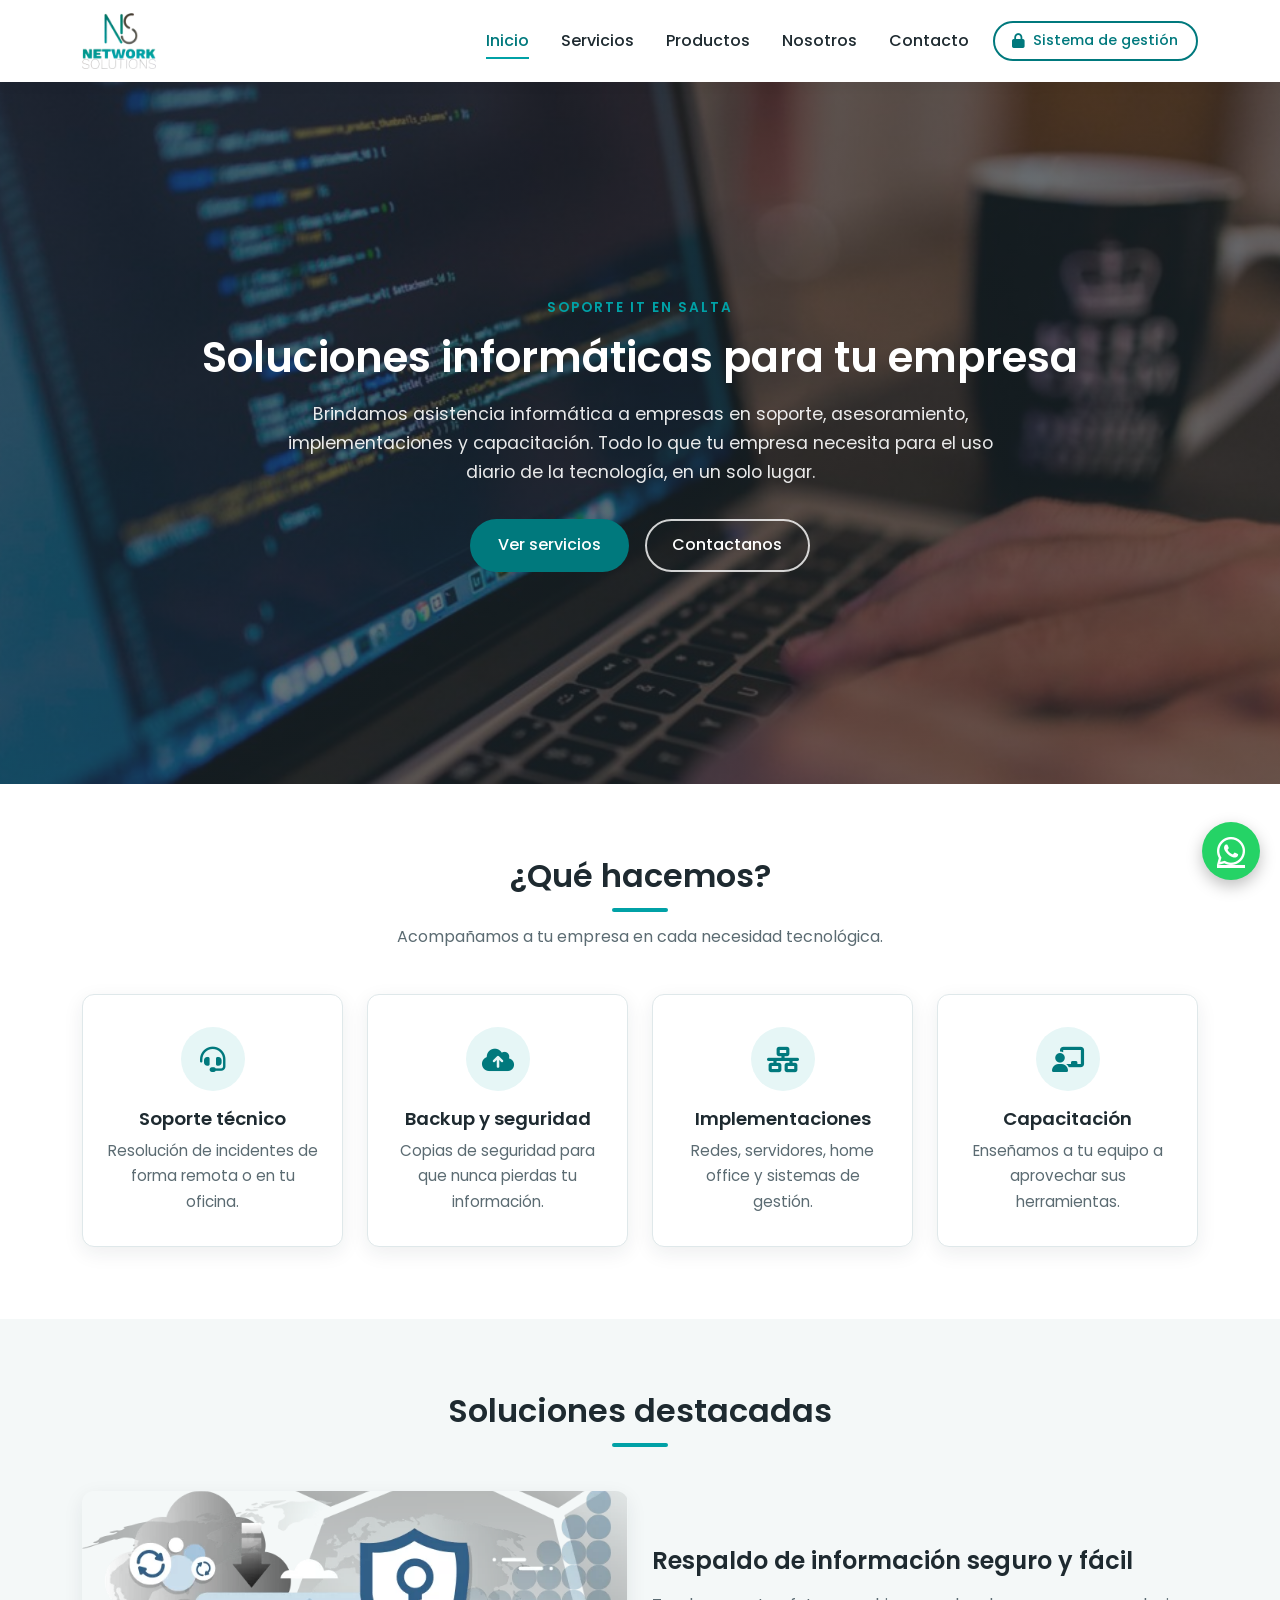
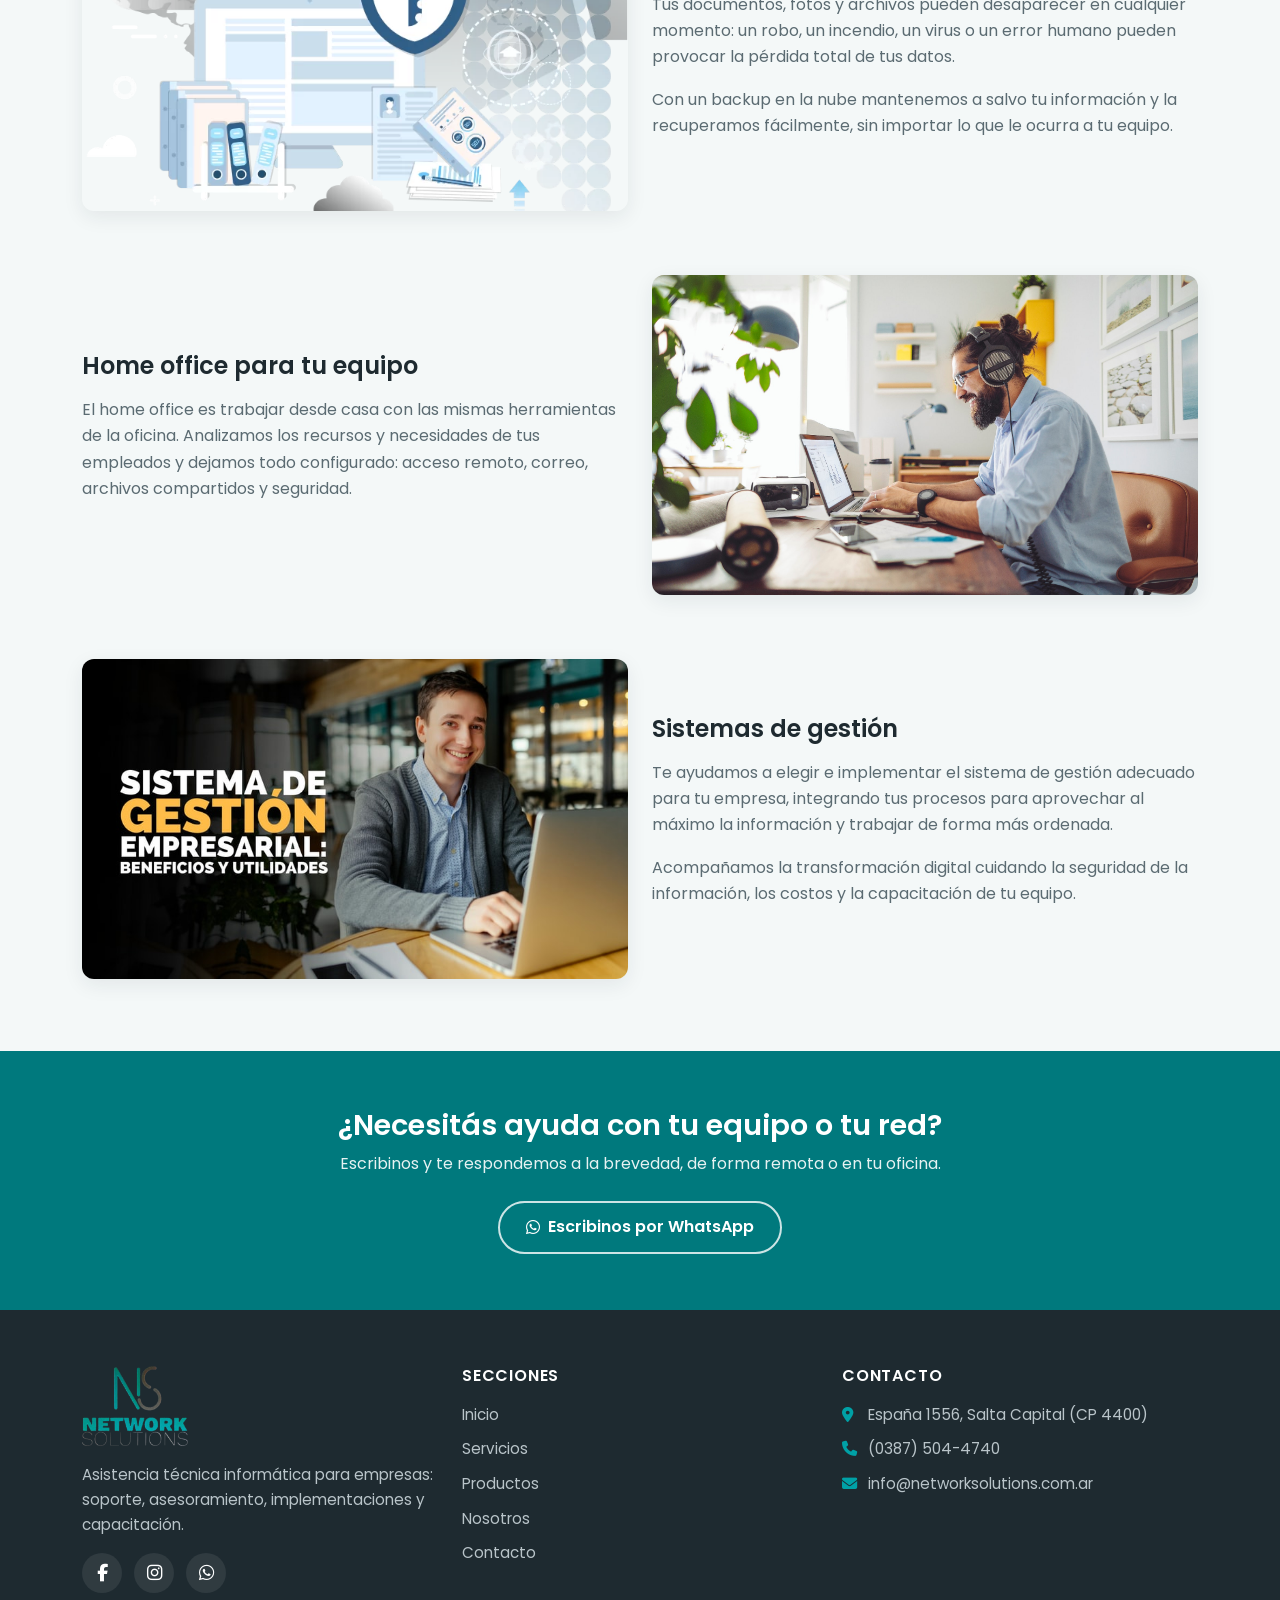
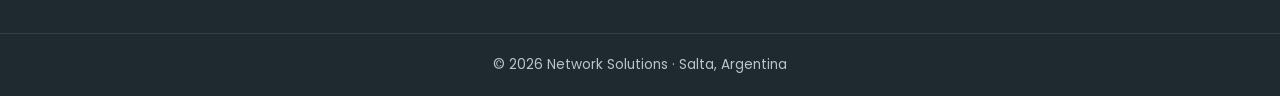
==== commit 6d664486: "Add files via upload Restaura Index" ====
--- a/index.html
+++ b/index.html
@@ -1,5387 +1,207 @@
 <!DOCTYPE html>
 <html lang="es">
+
 <head>
-<meta charset="UTF-8">
-<meta name="viewport" content="width=device-width, initial-scale=1">
-<title>Gestión</title>
-<script src="https://cdn.jsdelivr.net/npm/@supabase/supabase-js@2"></script>
-<style>
-  :root {
-    --bg: #f4f6f9; --card: #fff; --text: #1d2433; --muted: #6b7385; --line: #e3e7ee;
-    --primary: #1f5eff; --primary-h: #1747c4; --danger: #d63939; --ok: #1a9c5b;
-  }
-  * { box-sizing: border-box; }
-  body { margin: 0; font-family: system-ui, "Segoe UI", Roboto, sans-serif; background: var(--bg); color: var(--text); font-size: 15px; }
-  .hidden { display: none !important; }
-  button, input, select, textarea { font: inherit; }
-  button { cursor: pointer; border: 1px solid var(--line); background: var(--card); padding: 8px 14px; border-radius: 8px; }
-  button.primary { background: var(--primary); color: #fff; border-color: var(--primary); }
-  button.primary:hover { background: var(--primary-h); }
-  button.danger { color: var(--danger); border-color: var(--danger); }
-  button.ok { background: var(--ok); color: #fff; border-color: var(--ok); }
-  button.sm { padding: 4px 10px; font-size: 13px; }
-  button:disabled { opacity: .5; cursor: default; }
-  input, select, textarea { width: 100%; padding: 8px 10px; border: 1px solid var(--line); border-radius: 8px; background: #fff; color: var(--text); }
-  input:disabled, select:disabled { background: #f4f6f9; color: var(--text); }
-  input[type=checkbox] { width: auto; }
-  textarea { min-height: 64px; resize: vertical; }
-  label { display: block; font-size: 13px; color: var(--muted); margin-bottom: 4px; }
-  label.check { display: flex; align-items: center; gap: 8px; color: var(--text); font-size: 14px; margin: 6px 0 0; }
-  h3.sub { margin: 22px 0 10px; font-size: 16px; }
-
-  /* Login */
-  #login { min-height: 100vh; display: grid; place-items: center; padding: 16px; }
-  #login form { background: var(--card); padding: 28px; border-radius: 14px; width: 100%; max-width: 360px; box-shadow: 0 6px 24px rgba(0,0,0,.08); display: grid; gap: 14px; }
-  #login h1 { margin: 0; font-size: 22px; }
-
-  /* App */
-  header { background: #152033; color: #fff; padding: 12px 20px; display: flex; align-items: center; gap: 14px; flex-wrap: wrap; }
-  header h1 { font-size: 18px; margin: 0; flex: 1; }
-  header span.usuario { font-size: 13px; opacity: .8; }
-  header button { background: transparent; color: #fff; border-color: rgba(255,255,255,.3); }
-  #estadoCaja { cursor: pointer; }
-  nav { display: flex; gap: 4px; padding: 12px 20px 0; flex-wrap: wrap; }
-  nav button { border-radius: 8px 8px 0 0; border-bottom: none; }
-  nav button.active { background: var(--primary); color: #fff; border-color: var(--primary); }
-  main { padding: 0 20px 30px; }
-  .panel { background: var(--card); border-radius: 0 12px 12px 12px; padding: 16px; box-shadow: 0 2px 10px rgba(0,0,0,.04); }
-  .toolbar { display: flex; gap: 10px; flex-wrap: wrap; margin-bottom: 14px; align-items: center; }
-  .toolbar input { flex: 1; min-width: 200px; }
-  .toolbar select { width: auto; }
-  .tabla-wrap { overflow-x: auto; }
-  table { width: 100%; border-collapse: collapse; }
-  th, td { text-align: left; padding: 9px 8px; border-bottom: 1px solid var(--line); vertical-align: top; }
-  th { font-size: 12px; text-transform: uppercase; color: var(--muted); font-weight: 600; }
-  td.num, th.num { text-align: right; white-space: nowrap; }
-  td.acciones { white-space: nowrap; text-align: right; }
-  /* los botones de cada fila quedan siempre a la vista, aunque la tabla no entre en la pantalla */
-  .tabla-wrap td.acciones { position: sticky; right: 0; background: var(--card); box-shadow: -10px 0 10px -10px rgba(0,0,0,.18); }
-  #tbOrdenes td.acciones { width: 1%; }
-  #tbOrdenes td.acciones button { display: block; width: 100%; margin: 0 0 4px; }
-  #tbOrdenes td:nth-child(5) { min-width: 130px; max-width: 260px; }
-  tr.anulado td { color: var(--muted); text-decoration: line-through; }
-  .vacio { text-align: center; color: var(--muted); padding: 30px; }
-  .muted { color: var(--muted); font-size: 13px; }
-  .badge { display: inline-block; padding: 2px 9px; border-radius: 99px; font-size: 12px; font-weight: 600; white-space: nowrap; }
-  .e-Ingresado { background: #e8eefc; color: #1f4fbf; }
-  .e-En-diagnóstico { background: #fff4d6; color: #8a6200; }
-  .e-Esperando-aprobación { background: #ffe8d6; color: #a14b00; }
-  .e-En-reparación { background: #efe4ff; color: #6a2fc2; }
-  .e-Listo-para-retirar { background: #dcf5e7; color: #137a45; }
-  .e-Entregado { background: #e6e8ec; color: #4a5263; }
-  .e-Cancelado, .e-Anulada, .rojo { background: #fde2e2; color: #b42323; }
-  .e-Confirmada, .verde { background: #dcf5e7; color: #137a45; }
-  .amarillo { background: #fff4d6; color: #8a6200; }
-  .gris { background: #e6e8ec; color: #4a5263; }
-  .azul { background: #e8eefc; color: #1f4fbf; }
-  .resumen { display: flex; gap: 10px; flex-wrap: wrap; margin-bottom: 14px; }
-  .resumen div { background: var(--bg); border-radius: 10px; padding: 8px 14px; font-size: 13px; }
-  .resumen b { font-size: 18px; display: block; }
-  dialog.ancho { width: min(980px, 96vw); }
-  .pestanas { display: flex; gap: 0; margin: 0 0 14px; border: 1px solid var(--line); border-radius: 10px; overflow: hidden; width: fit-content; max-width: 100%; flex-wrap: wrap; }
-  .pestanas button { border: 0; border-radius: 0; background: #fff; padding: 8px 14px; border-right: 1px solid var(--line); }
-  .pestanas button:last-child { border-right: 0; }
-  .pestanas button.activa { background: var(--primary); color: #fff; }
-  .pestanas.chicas button { padding: 5px 12px; font-size: 13px; }
-  .mapeo { margin-top: 12px; background: var(--bg); border-radius: 10px; padding: 10px 12px; }
-  .grid3 { display: grid; grid-template-columns: repeat(auto-fit, minmax(180px, 1fr)); gap: 10px; margin-top: 8px; }
-  #dlgPrecios:not(.modo-alta) .solo-alta { display: none; }
-  .chips { display: flex; gap: 8px; flex-wrap: wrap; } .chips span { background: #fff; border: 1px solid var(--line); border-radius: 99px; padding: 3px 10px; font-size: 13px; }
-  .prev-tabla { max-height: 320px; overflow: auto; border: 1px solid var(--line); border-radius: 8px; }
-  .prev-tabla table { font-size: 13px; } .prev-tabla th { position: sticky; top: 0; background: var(--bg); }
-  tr.fila-alerta td { background: #fff1f1; } tr.fila-omitida td { color: var(--muted); }
-  .conciliar { display: grid; grid-template-columns: 1fr 1.4fr; gap: 14px; }
-  .conciliar h3 { margin: 0 0 6px; font-size: 15px; }
-  .conciliar .tabla-wrap { max-height: 45vh; overflow: auto; }
-  .conciliar tr.elegido td { background: #eef3ff; }
-  @media (max-width: 760px) { .conciliar { grid-template-columns: 1fr; } }
-  .negocio-logo { display: flex; gap: 16px; align-items: center; flex-wrap: wrap; }
-  .logo-vista { width: 200px; height: 90px; border: 1px dashed var(--line); border-radius: 10px; display: flex; align-items: center; justify-content: center; background: #fff; }
-  .logo-vista img { max-width: 190px; max-height: 80px; }
-  .resumen .tarj-estado { cursor: pointer; border: 2px solid transparent; min-width: 92px; }
-  .resumen .tarj-estado:hover { border-color: var(--line); }
-  .resumen .tarj-estado.activa { border-color: var(--primary); background: #fff; }
-  .resumen .tarj-estado .badge { margin-top: 2px; }
-  .resumen .tarj-estado.cero { opacity: .55; }
-  button.act-precio { padding: 1px 7px; font-size: 13px; }
-
-  /* Diálogos */
-  dialog { border: none; border-radius: 14px; padding: 0; width: min(760px, 94vw); box-shadow: 0 20px 60px rgba(0,0,0,.25); }
-  dialog.ancho { width: min(980px, 96vw); }
-  dialog::backdrop { background: rgba(10,20,40,.45); }
-  dialog form, dialog .cuerpo { padding: 20px; }
-  dialog h2 { margin: 0 0 16px; font-size: 19px; }
-  .grid { display: grid; grid-template-columns: repeat(2, 1fr); gap: 12px; }
-  .grid3 { display: grid; grid-template-columns: repeat(3, 1fr); gap: 12px; }
-  .full { grid-column: 1 / -1; }
-  .fila { display: flex; gap: 6px; }
-  .fila select { flex: 1; }
-  .botones { display: flex; gap: 10px; justify-content: flex-end; margin-top: 18px; flex-wrap: wrap; }
-  .botones .izq { margin-right: auto; }
-
-  /* Artículos, repuestos, totales */
-  .aviso { background: #f4f6f9; border: 1px dashed var(--line); border-radius: 8px; padding: 10px 12px; color: var(--muted); font-size: 14px; }
-  .aviso.fuerte { background: #fff8e6; border-color: #f0c96b; color: #7a5600; }
-  table.mini { margin-bottom: 8px; }
-  table.mini th, table.mini td { padding: 6px; font-size: 14px; }
-  .fila-rep { display: grid; grid-template-columns: 1fr 80px 120px auto; gap: 6px; }
-  .fila-compra { display: grid; grid-template-columns: 1fr 70px 120px 95px auto; gap: 6px; }
-  .total-orden { font-size: 16px; font-weight: 700; color: var(--text); background: #f4f6f9; }
-  .totales { margin-left: auto; max-width: 340px; font-size: 15px; }
-  .totales div { display: flex; justify-content: space-between; padding: 3px 0; gap: 20px; }
-  .totales .grande { font-size: 19px; font-weight: 700; border-top: 1px solid var(--line); margin-top: 4px; padding-top: 6px; }
-  .ayuda { font-size: 12px; color: var(--muted); margin-top: 4px; min-height: 16px; }
-  .cobro-box { display: flex; gap: 14px; align-items: center; flex-wrap: wrap; background: #f4f6f9; border-radius: 8px; padding: 10px 12px; }
-  .cobro-box b { font-size: 16px; }
-  .rubros { display: flex; flex-wrap: wrap; gap: 6px 14px; max-height: 150px; overflow: auto; border: 1px solid var(--line); border-radius: 8px; padding: 8px 10px; }
-  .rubros label { margin: 0; }
-
-  /* Caja */
-  .tarjetas { display: grid; grid-template-columns: repeat(auto-fit, minmax(160px, 1fr)); gap: 10px; margin-bottom: 14px; }
-  .tarjeta { background: var(--bg); border-radius: 10px; padding: 10px 14px; }
-  .tarjeta span { font-size: 12px; color: var(--muted); display: block; }
-  .tarjeta b { font-size: 18px; }
-  .caja-info { display: flex; gap: 12px; align-items: center; flex-wrap: wrap; margin-bottom: 14px; }
-  .rendicion h4 { margin: 16px 0 6px; font-size: 14px; text-transform: uppercase; color: var(--muted); }
-  .rendicion table td, .rendicion table th { padding: 5px 6px; font-size: 14px; }
-  .aviso-bloqueo { background: #eef2ff; border: 1px solid #b9c6f5; color: #28408f; border-radius: 8px; padding: 10px 12px; font-size: 14px; }
-  .fila-grupo td { background: #f4f6f9; font-weight: 600; }
-  .lista-check label { display: flex; gap: 8px; align-items: flex-start; padding: 6px 4px; border-bottom: 1px solid var(--line); margin: 0; font-weight: normal; cursor: pointer; }
-  .lista-check label span.imp { margin-left: auto; white-space: nowrap; }
-  .rendicion .linea-total td { font-weight: 700; border-top: 2px solid var(--text); }
-  #repContenido tr.subtotal td { font-weight: 700; background: #f4f6f9; }
-
-  @media (max-width: 700px) {
-    .grid, .grid3 { grid-template-columns: 1fr; }
-    main, nav { padding-left: 10px; padding-right: 10px; }
-    .fila-rep, .fila-compra { grid-template-columns: 1fr 70px; }
-  }
-
-  /* Presupuestos y remitos (negocios sin órdenes de servicio) */
-  body.modo-presupuestos nav button[data-tab=ordenes], body.modo-presupuestos #tab-ordenes { display: none !important; }
-  body:not(.modo-presupuestos) .solo-presup { display: none !important; }
-  .e-Pendiente { background: #e8eefc; color: #1f4fbf; }
-  .e-Confirmado { background: #dcf5e7; color: #137a45; }
-  .e-Confirmado-parcial { background: #fff4d6; color: #8a6200; }
-  .e-Vencido { background: #e6e8ec; color: #4a5263; }
-  .e-Anulado { background: #fde2e2; color: #b42323; }
-  td input.desc { padding: 5px 8px; font-size: 14px; }
-  #tbPresItems td input { padding: 5px 8px; font-size: 14px; }
-
-  /* Roles: lo que no corresponde al usuario se oculta (la base igual lo bloquea) */
-  body:not(.rol-admin) .solo-admin { display: none !important; }
-  body.rol-tecnico .no-tecnico { display: none !important; }
-  body:not(.puede-anular) .solo-anular { display: none !important; }
-  body:not(.rol-tecnico) .solo-tecnico { display: none !important; }
-  .rendir-box { display: flex; gap: 10px; align-items: center; flex-wrap: wrap; background: #fff8e6; border: 1px solid #f0c96b; border-radius: 8px; padding: 10px 12px; margin-bottom: 14px; }
-  #toast { position: fixed; bottom: 20px; left: 50%; transform: translateX(-50%); background: #152033; color: #fff; padding: 10px 18px; border-radius: 8px; opacity: 0; transition: opacity .25s; pointer-events: none; z-index: 99; max-width: 90vw; }
-  #toast.show { opacity: 1; }
-  #toast.error { background: var(--danger); }
-</style>
+    <meta charset="UTF-8">
+    <meta name="viewport" content="width=device-width, initial-scale=1.0">
+    <meta name="description" content="Asistencia técnica informática para empresas en Salta: soporte, backup, redes, implementaciones y capacitación.">
+    <title>Network Solutions | Soporte informático en Salta</title>
+    <meta property="og:type" content="website">
+    <meta property="og:site_name" content="Network Solutions">
+    <meta property="og:title" content="Network Solutions | Soporte informático en Salta">
+    <meta property="og:description" content="Soporte técnico, backup, redes, implementaciones y capacitación para empresas en Salta.">
+    <meta property="og:url" content="https://www.networksolutions.com.ar/">
+    <meta property="og:image" content="https://www.networksolutions.com.ar/img/compartir.jpg">
+    <meta property="og:locale" content="es_AR">
+    <link rel="icon" href="./img/Logo_NS.png">
+    <link href="https://cdn.jsdelivr.net/npm/bootstrap@5.2.3/dist/css/bootstrap.min.css" rel="stylesheet"
+        integrity="sha384-rbsA2VBKQhggwzxH7pPCaAqO46MgnOM80zW1RWuH61DGLwZJEdK2Kadq2F9CUG65" crossorigin="anonymous">
+    <link rel="stylesheet" href="https://cdnjs.cloudflare.com/ajax/libs/font-awesome/6.7.2/css/all.min.css">
+    <link rel="stylesheet" href="./css/estilos.css">
 </head>
+
 <body>
-
-<!-- ============ LOGIN ============ -->
-<div id="login" class="hidden">
-  <form id="frmLogin">
-    <h1 id="tituloLogin">Gestión</h1>
-    <div style="color:var(--muted);margin-top:-8px">Gestión del servicio técnico</div>
-    <div><label>Email</label><input type="email" name="email" required autocomplete="username"></div>
-    <div><label>Contraseña</label><input type="password" name="password" required autocomplete="current-password"></div>
-    <button class="primary" type="submit">Ingresar</button>
-    <a href="#" id="lnkOlvide" style="font-size:13px;text-align:center">¿Olvidaste tu contraseña?</a>
-  </form>
-</div>
-
-<!-- ============ CREAR / CAMBIAR CONTRASEÑA ============ -->
-<div id="clave" class="hidden" style="min-height:100vh;display:grid;place-items:center;padding:16px">
-  <form id="frmClave" style="background:#fff;padding:28px;border-radius:14px;width:100%;max-width:360px;box-shadow:0 6px 24px rgba(0,0,0,.08);display:grid;gap:14px">
-    <h1 style="margin:0;font-size:22px">Creá tu contraseña</h1>
-    <div style="color:var(--muted);margin-top:-8px" id="claveEmail"></div>
-    <div><label>Nueva contraseña (mínimo 6 caracteres)</label><input type="password" name="p1" required minlength="6" autocomplete="new-password"></div>
-    <div><label>Repetir contraseña</label><input type="password" name="p2" required minlength="6" autocomplete="new-password"></div>
-    <button class="primary" type="submit">Guardar contraseña</button>
-  </form>
-</div>
-
-<!-- ============ APP ============ -->
-<div id="app" class="hidden">
-  <header>
-    <h1 id="tituloApp">Gestión</h1>
-    <span id="estadoCaja" class="badge gris no-tecnico" title="Ir a Caja">Caja: …</span>
-    <span id="aRendir" class="badge amarillo solo-tecnico" title="Efectivo cobrado que tenés que rendir"></span>
-    <span id="rolUsuario" class="badge gris"></span>
-    <span class="usuario" id="userEmail"></span>
-    <button id="btnSalir" class="sm">Salir</button>
-  </header>
-
-  <nav>
-    <button data-tab="ordenes" class="active">Órdenes</button>
-    <button data-tab="presupuestos" class="no-tecnico solo-presup">Presupuestos</button>
-    <button data-tab="clientes" class="no-tecnico">Clientes</button>
-    <button data-tab="ventas" class="no-tecnico">Ventas</button>
-    <button data-tab="articulos" class="no-tecnico">Artículos</button>
-    <button data-tab="compras" class="solo-admin">Compras</button>
-    <button data-tab="proveedores" class="solo-admin">Proveedores</button>
-    <button data-tab="caja" class="no-tecnico">Caja</button>
-    <button data-tab="cuentas" class="solo-admin">Banco / MP</button>
-    <button data-tab="facturacion" class="no-tecnico">Facturación</button>
-    <button data-tab="reportes" class="no-tecnico">Reportes</button>
-    <button data-tab="usuarios" class="solo-admin">Usuarios</button>
-    <button data-tab="negocio" class="solo-admin">Negocio</button>
-  </nav>
-
-  <main>
-    <!-- ÓRDENES -->
-    <section id="tab-ordenes" class="panel">
-      <div class="resumen" id="resumen"></div>
-      <div class="toolbar">
-        <input id="buscarOrden" placeholder="Buscar por N°, cliente, equipo, modelo o serie...">
-        <select id="filtroAgenda"><option value="">Cualquier fecha</option><option value="hoy">📅 Programadas para hoy</option><option value="atrasadas">⚠ Atrasadas</option><option value="sinfecha">Sin fecha programada</option></select>
-        <select id="filtroTecnico" class="no-tecnico"><option value="">Todos los técnicos</option></select>
-        <select id="filtroEstado"><option value="">Todos los estados</option></select>
-        <button class="primary no-tecnico" id="btnNuevaOrden">+ Nueva orden</button>
-      </div>
-      <div class="tabla-wrap">
-        <table>
-          <thead><tr><th>N°</th><th>Ingreso</th><th>Cliente</th><th>Equipo</th><th>Falla</th><th>Técnico / fecha</th><th>Estado</th><th class="num no-tecnico">Importe</th><th class="no-tecnico">Cobro</th><th></th></tr></thead>
-          <tbody id="tbOrdenes"></tbody>
-        </table>
-      </div>
-    </section>
-
-    <!-- PRESUPUESTOS Y REMITOS (negocios que no usan órdenes de servicio) -->
-    <section id="tab-presupuestos" class="panel hidden">
-      <div class="pestanas" id="presPestanas">
-        <button type="button" class="activa" data-vista="presupuestos">Presupuestos</button>
-        <button type="button" data-vista="remitos">Remitos</button>
-      </div>
-      <div id="vistaPresupuestos">
-        <div class="resumen" id="resumenPres"></div>
-        <div class="toolbar">
-          <input id="buscarPres" placeholder="Buscar por N°, cliente o artículo...">
-          <button class="primary" id="btnNuevoPres">+ Nuevo presupuesto</button>
+    <!-- ENCABEZADO -->
+    <header>
+        <nav class="navbar navbar-expand-lg navbar-ns sticky-top">
+            <div class="container">
+                <a class="navbar-brand" href="./index.html">
+                    <img src="./img/logo-ns.png" class="logo-nav" alt="Network Solutions">
+                </a>
+                <button class="navbar-toggler" type="button" data-bs-toggle="collapse" data-bs-target="#menu"
+                    aria-controls="menu" aria-expanded="false" aria-label="Abrir menú">
+                    <span class="navbar-toggler-icon"></span>
+                </button>
+                <div class="collapse navbar-collapse" id="menu">
+                    <ul class="navbar-nav ms-auto">
+                    <li class="nav-item"><a class="nav-link active" aria-current="page" href="./index.html">Inicio</a></li>
+                    <li class="nav-item"><a class="nav-link" href="./pages/servicios.html">Servicios</a></li>
+                    <li class="nav-item"><a class="nav-link" href="./pages/productos.html">Productos</a></li>
+                    <li class="nav-item"><a class="nav-link" href="./pages/nosotros.html">Nosotros</a></li>
+                    <li class="nav-item"><a class="nav-link" href="./pages/contacto.html">Contacto</a></li>
+                    <li class="nav-item nav-gestion"><a class="btn-ns-outline btn-gestion" href="./gestion/" target="_blank" rel="noopener"><i class="fa-solid fa-lock"></i> Sistema de gestión</a></li>
+                    </ul>
+                </div>
+            </div>
+        </nav>
+    </header>
+
+    <main>
+        <!-- PORTADA -->
+        <section class="hero hero-inicio">
+            <div class="container">
+                <span class="etiqueta">Soporte IT en Salta</span>
+                <h1>Soluciones informáticas para tu empresa</h1>
+                <p>Brindamos asistencia informática a empresas en soporte, asesoramiento, implementaciones y capacitación.
+                    Todo lo que tu empresa necesita para el uso diario de la tecnología, en un solo lugar.</p>
+                <div class="hero-botones">
+                    <a href="pages/servicios.html" class="btn-ns">Ver servicios</a>
+                    <a href="pages/contacto.html" class="btn-ns-light">Contactanos</a>
+                </div>
+            </div>
+        </section>
+
+        <!-- QUÉ HACEMOS -->
+        <section class="seccion">
+            <div class="container">
+                <div class="titulo-seccion">
+                    <h2>¿Qué hacemos?</h2>
+                    <p>Acompañamos a tu empresa en cada necesidad tecnológica.</p>
+                </div>
+                <div class="row g-4">
+                    <div class="col-sm-6 col-lg-3">
+                        <div class="tarjeta">
+                            <span class="icono-circulo"><i class="fa-solid fa-headset"></i></span>
+                            <h3>Soporte técnico</h3>
+                            <p>Resolución de incidentes de forma remota o en tu oficina.</p>
+                        </div>
+                    </div>
+                    <div class="col-sm-6 col-lg-3">
+                        <div class="tarjeta">
+                            <span class="icono-circulo"><i class="fa-solid fa-cloud-arrow-up"></i></span>
+                            <h3>Backup y seguridad</h3>
+                            <p>Copias de seguridad para que nunca pierdas tu información.</p>
+                        </div>
+                    </div>
+                    <div class="col-sm-6 col-lg-3">
+                        <div class="tarjeta">
+                            <span class="icono-circulo"><i class="fa-solid fa-network-wired"></i></span>
+                            <h3>Implementaciones</h3>
+                            <p>Redes, servidores, home office y sistemas de gestión.</p>
+                        </div>
+                    </div>
+                    <div class="col-sm-6 col-lg-3">
+                        <div class="tarjeta">
+                            <span class="icono-circulo"><i class="fa-solid fa-chalkboard-user"></i></span>
+                            <h3>Capacitación</h3>
+                            <p>Enseñamos a tu equipo a aprovechar sus herramientas.</p>
+                        </div>
+                    </div>
+                </div>
+            </div>
+        </section>
+
+        <!-- DESTACADOS -->
+        <section class="seccion seccion-suave">
+            <div class="container">
+                <div class="titulo-seccion">
+                    <h2>Soluciones destacadas</h2>
+                </div>
+
+                <div class="row fila-destacada">
+                    <div class="col-md-6">
+                        <img src="img/copiasnube.webp" alt="Respaldo de información en la nube">
+                    </div>
+                    <div class="col-md-6">
+                        <h3>Respaldo de información seguro y fácil</h3>
+                        <p>Tus documentos, fotos y archivos pueden desaparecer en cualquier momento: un robo, un incendio,
+                            un virus o un error humano pueden provocar la pérdida total de tus datos.</p>
+                        <p>Con un backup en la nube mantenemos a salvo tu información y la recuperamos fácilmente, sin
+                            importar lo que le ocurra a tu equipo.</p>
+                    </div>
+                </div>
+
+                <div class="row fila-destacada flex-md-row-reverse">
+                    <div class="col-md-6">
+                        <img src="img/home.jpg" alt="Persona trabajando desde su casa">
+                    </div>
+                    <div class="col-md-6">
+                        <h3>Home office para tu equipo</h3>
+                        <p>El home office es trabajar desde casa con las mismas herramientas de la oficina. Analizamos los
+                            recursos y necesidades de tus empleados y dejamos todo configurado: acceso remoto, correo,
+                            archivos compartidos y seguridad.</p>
+                    </div>
+                </div>
+
+                <div class="row fila-destacada">
+                    <div class="col-md-6">
+                        <img src="img/gestion.jpg" alt="Sistema de gestión empresarial">
+                    </div>
+                    <div class="col-md-6">
+                        <h3>Sistemas de gestión</h3>
+                        <p>Te ayudamos a elegir e implementar el sistema de gestión adecuado para tu empresa, integrando
+                            tus procesos para aprovechar al máximo la información y trabajar de forma más ordenada.</p>
+                        <p>Acompañamos la transformación digital cuidando la seguridad de la información, los costos y la
+                            capacitación de tu equipo.</p>
+                    </div>
+                </div>
+            </div>
+        </section>
+
+        <!-- LLAMADA A LA ACCIÓN -->
+        <section class="cta">
+            <div class="container">
+                <h2>¿Necesitás ayuda con tu equipo o tu red?</h2>
+                <p>Escribinos y te respondemos a la brevedad, de forma remota o en tu oficina.</p>
+                <a href="https://wa.me/5493875044740?text=Hola%2C%20quisiera%20hacer%20una%20consulta" class="btn-ns-light" target="_blank" rel="noopener"><i class="fa-brands fa-whatsapp"></i> Escribinos por WhatsApp</a>
+            </div>
+        </section>
+    </main>
+
+    <!-- PIE DE PÁGINA -->
+    <footer>
+        <div class="container">
+            <div class="row gy-4">
+                <div class="col-md-4">
+                    <img src="./img/logo-ns.png" class="logo-pie" alt="Network Solutions">
+                    <p>Asistencia técnica informática para empresas: soporte, asesoramiento, implementaciones y capacitación.</p>
+                    <div class="redes">
+                        <a href="https://www.facebook.com/" target="_blank" rel="noopener" aria-label="Facebook"><i class="fa-brands fa-facebook-f"></i></a>
+                        <a href="https://www.instagram.com/" target="_blank" rel="noopener" aria-label="Instagram"><i class="fa-brands fa-instagram"></i></a>
+                        <a href="https://wa.me/5493875044740" target="_blank" rel="noopener" aria-label="WhatsApp"><i class="fa-brands fa-whatsapp"></i></a>
+                    </div>
+                </div>
+                <div class="col-md-4">
+                    <h4>SECCIONES</h4>
+                    <ul>
+                        <li><a href="./index.html">Inicio</a></li>
+                        <li><a href="./pages/servicios.html">Servicios</a></li>
+                        <li><a href="./pages/productos.html">Productos</a></li>
+                        <li><a href="./pages/nosotros.html">Nosotros</a></li>
+                        <li><a href="./pages/contacto.html">Contacto</a></li>
+                    </ul>
+                </div>
+                <div class="col-md-4">
+                    <h4>CONTACTO</h4>
+                    <ul>
+                        <li><i class="fa-solid fa-location-dot"></i> España 1556, Salta Capital (CP 4400)</li>
+                        <li><i class="fa-solid fa-phone"></i> <a href="tel:+543875044740">(0387) 504-4740</a></li>
+                        <li><i class="fa-solid fa-envelope"></i> <a href="mailto:info@networksolutions.com.ar">info@networksolutions.com.ar</a></li>
+                    </ul>
+                </div>
+            </div>
         </div>
-        <div class="tabla-wrap">
-          <table>
-            <thead><tr><th>N°</th><th>Fecha</th><th>Cliente</th><th>Renglones</th><th>Vence</th><th class="num">Total</th><th>Estado</th><th>Remito</th><th></th></tr></thead>
-            <tbody id="tbPresupuestos"></tbody>
-          </table>
-        </div>
-      </div>
-      <div id="vistaRemitos" class="hidden">
-        <div class="toolbar">
-          <input id="buscarRemito" placeholder="Buscar por N°, cliente o entrega...">
-          <select id="filtroRemito"><option value="pend">Sin facturar</option><option value="fact">Facturados</option><option value="anul">Anulados</option><option value="">Todos</option></select>
-          <button class="primary" id="btnNuevoRemito">+ Remito directo</button>
-        </div>
-        <div class="tabla-wrap">
-          <table>
-            <thead><tr><th>N°</th><th>Fecha</th><th>Cliente</th><th>Entrega</th><th>Presupuesto</th><th class="num">Total</th><th>Estado</th><th></th></tr></thead>
-            <tbody id="tbRemitos"></tbody>
-          </table>
-        </div>
-      </div>
-    </section>
-
-    <!-- CLIENTES -->
-    <section id="tab-clientes" class="panel hidden">
-      <div class="toolbar">
-        <input id="buscarCliente" placeholder="Buscar cliente por nombre, CUIT, teléfono o email...">
-        <select id="filtroCliente"><option value="">Todos</option><option value="deuda">Con deuda</option><option value="favor">Con saldo a favor</option><option value="abonados">Abonados</option></select>
-        <button class="primary" id="btnNuevoCliente">+ Nuevo cliente</button>
-      </div>
-      <div class="tabla-wrap">
-        <table>
-          <thead><tr><th>Nombre</th><th>CUIT</th><th>Cond. IVA</th><th>Teléfono</th><th>Lista</th><th class="num">Saldo cta. cte.</th><th></th></tr></thead>
-          <tbody id="tbClientes"></tbody>
-        </table>
-      </div>
-    </section>
-
-    <!-- VENTAS -->
-    <section id="tab-ventas" class="panel hidden">
-      <div class="toolbar">
-        <input id="buscarVenta" placeholder="Buscar por N° de venta, cliente o N° de factura...">
-        <select id="filtroVenta"><option value="">Todas</option><option value="cc">A cuenta corriente</option><option value="Anulada">Anuladas</option></select>
-        <button class="primary" id="btnNuevaVenta">+ Nueva venta</button>
-      </div>
-      <div class="tabla-wrap">
-        <table>
-          <thead><tr><th>N°</th><th>Fecha</th><th>Cliente</th><th>Comprobante</th><th>Condición</th><th class="num">Total</th><th>Estado</th><th></th></tr></thead>
-          <tbody id="tbVentas"></tbody>
-        </table>
-      </div>
-    </section>
-
-    <!-- ARTÍCULOS -->
-    <section id="tab-articulos" class="panel hidden">
-      <div class="toolbar">
-        <input id="buscarArticulo" placeholder="Buscar por código, código de barras, descripción, rubro, marca o proveedor...">
-        <label class="check" style="margin:0"><input type="checkbox" id="soloStockBajo"> Solo stock bajo</label>
-        <button id="btnExportarArticulos" class="no-tecnico">Exportar a Excel</button>
-        <button id="btnActualizarPrecios" class="solo-admin">Actualizar precios</button>
-        <button class="primary solo-admin" id="btnNuevoArticulo">+ Nuevo artículo</button>
-      </div>
-      <div class="tabla-wrap">
-        <table>
-          <thead><tr><th>Código</th><th>Descripción</th><th>Rubro</th><th class="solo-admin">Proveedor</th><th class="num solo-admin">Costo</th><th class="num">Lista 1<br><small>Público</small></th><th class="num">Lista 2<br><small>Gremio</small></th><th>Stock</th><th></th></tr></thead>
-          <tbody id="tbArticulos"></tbody>
-        </table>
-      </div>
-    </section>
-
-    <!-- COMPRAS -->
-    <section id="tab-compras" class="panel hidden">
-      <div class="toolbar">
-        <input id="buscarCompra" placeholder="Buscar por N°, proveedor o N° de comprobante...">
-        <button class="primary" id="btnNuevaCompra">+ Nueva compra</button>
-      </div>
-      <div class="tabla-wrap">
-        <table>
-          <thead><tr><th>N°</th><th>Fecha</th><th>Proveedor</th><th>Comprobante</th><th>Condición</th><th class="num">Total</th><th>Estado</th><th></th></tr></thead>
-          <tbody id="tbCompras"></tbody>
-        </table>
-      </div>
-    </section>
-
-    <!-- PROVEEDORES -->
-    <section id="tab-proveedores" class="panel hidden">
-      <div class="toolbar">
-        <input id="buscarProveedor" placeholder="Buscar proveedor por nombre, CUIT o contacto...">
-        <button class="primary" id="btnNuevoProveedor">+ Nuevo proveedor</button>
-      </div>
-      <div class="tabla-wrap">
-        <table>
-          <thead><tr><th>Nombre</th><th>CUIT</th><th>Teléfono</th><th>Contacto</th><th>Artículos</th><th class="num">Le debemos</th><th></th></tr></thead>
-          <tbody id="tbProveedores"></tbody>
-        </table>
-      </div>
-    </section>
-
-    <!-- CAJA -->
-    <section id="tab-caja" class="panel hidden">
-      <div id="cajaCerrada" class="hidden">
-        <div class="aviso fuerte" style="margin-bottom:14px">La caja está cerrada. Para cobrar, vender de contado o registrar pagos y gastos, abrí un turno.</div>
-        <form id="frmAbrirCaja" class="grid" style="max-width:520px">
-          <div><label>Efectivo inicial en caja ($)</label><input name="efectivo_inicial" type="number" step="0.01" min="0" value="0" required></div>
-          <div style="align-self:end"><button class="ok" type="submit">Abrir caja</button></div>
-          <div class="full ayuda" id="aperturaAyuda"></div>
-        </form>
-      </div>
-      <div id="cajaAbierta" class="hidden">
-        <div class="caja-info">
-          <span class="badge verde">CAJA ABIERTA</span>
-          <span id="cajaTurnoInfo" class="muted"></span>
-        </div>
-        <div class="tarjetas" id="cajaSaldos"></div>
-        <div id="cajaRendiciones"></div>
-        <div class="toolbar">
-          <button id="btnIngresoCaja">+ Ingreso</button>
-          <button id="btnEgresoCaja">+ Gasto / Retiro</button>
-          <button id="btnPagoProveedorCaja" class="solo-admin">Pago a proveedor</button>
-          <button id="btnTransferirCaja" class="solo-admin" title="Depositar efectivo en el banco, retirar del banco, etc.">Transferir entre cuentas</button>
-          <span style="flex:1"></span>
-          <button class="danger" id="btnCerrarCaja">Cerrar caja</button>
-        </div>
-        <div class="tabla-wrap">
-          <table>
-            <thead><tr><th>Hora</th><th>Concepto</th><th>Detalle</th><th>Medio · cuenta</th><th class="num">Ingreso</th><th class="num">Egreso</th><th>Usuario</th><th></th></tr></thead>
-            <tbody id="tbMovimientos"></tbody>
-          </table>
-        </div>
-      </div>
-      <h3 class="sub">Turnos cerrados</h3>
-      <div class="tabla-wrap">
-        <table>
-          <thead><tr><th>N°</th><th>Usuario</th><th>Apertura</th><th>Cierre</th><th class="num">Efectivo contado</th><th></th></tr></thead>
-          <tbody id="tbTurnos"></tbody>
-        </table>
-      </div>
-    </section>
-
-    <!-- CUENTAS: BANCO Y MERCADO PAGO -->
-    <section id="tab-cuentas" class="panel hidden">
-      <div class="tarjetas" id="cuentasSaldos"></div>
-      <div class="toolbar">
-        <select id="filtroCuenta" style="max-width:220px"></select>
-        <input id="buscarMovCuenta" placeholder="Buscar en los movimientos...">
-        <button id="btnCuentaIngreso">+ Ingreso</button>
-        <button id="btnCuentaEgreso">+ Gasto / comisión</button>
-        <button class="primary" id="btnTransferir">Transferir entre cuentas</button>
-        <button class="solo-admin" id="btnCuentas" title="Agregar o editar bancos y billeteras">Cuentas</button>
-      </div>
-      <div class="tabla-wrap">
-        <table>
-          <thead><tr><th>Fecha</th><th>Concepto</th><th>Detalle</th><th>Medio</th><th class="num">Ingreso</th><th class="num">Egreso</th><th class="num">Saldo</th><th></th></tr></thead>
-          <tbody id="tbMovCuenta"></tbody>
-        </table>
-      </div>
-    </section>
-
-    <!-- FACTURACIÓN -->
-    <section id="tab-facturacion" class="panel hidden">
-      <div class="aviso" style="margin-bottom:14px">
-        Órdenes entregadas, ventas y abonos que llevan factura y todavía no tienen comprobante AFIP registrado, agrupados por cliente.
-        Emití la factura en ARCA (una sola puede cubrir varios) y registrá su número con <b>Registrar comprobante</b>.
-        Lo marcado como <b>"Sin comprobante fiscal"</b> no aparece.
-      </div>
-      <div class="toolbar">
-        <label style="margin:0">Abonos del mes</label>
-        <input type="month" id="periodoAbono" style="max-width:180px;flex:none">
-        <button id="btnGenerarAbonos">Generar cargos de abono</button>
-      </div>
-      <div class="tabla-wrap">
-        <table>
-          <thead><tr><th>Documento</th><th>Fecha</th><th>Detalle</th><th>Comprobante</th><th class="num">Importe</th><th class="num">Cobrado</th><th></th></tr></thead>
-          <tbody id="tbPendientes"></tbody>
-        </table>
-      </div>
-      <h3 class="sub">Comprobantes AFIP registrados</h3>
-      <div class="toolbar">
-        <input id="buscarComprobante" placeholder="Buscar por N°, cliente u orden/venta...">
-        <button id="btnNuevoComprobante">+ Registrar comprobante</button>
-      </div>
-      <div class="tabla-wrap">
-        <table>
-          <thead><tr><th>Fecha</th><th>Comprobante</th><th>Cliente</th><th>Cubre</th><th class="num">Importe</th><th class="num">Cobrado</th><th></th></tr></thead>
-          <tbody id="tbComprobantes"></tbody>
-        </table>
-      </div>
-      <h3 class="sub">Notas de crédito y débito</h3>
-      <div class="ayuda" style="margin-bottom:8px">Para registrar una, usá los botones <b>NC</b> o <b>ND</b> de la factura que corresponde (en la lista de arriba).</div>
-      <div class="tabla-wrap">
-        <table>
-          <thead><tr><th>Fecha</th><th>Nota</th><th>Sobre</th><th>Cliente</th><th>Motivo</th><th class="num">Importe</th><th></th></tr></thead>
-          <tbody id="tbNotas"></tbody>
-        </table>
-      </div>
-    </section>
-    <!-- USUARIOS (solo admin) -->
-    <section id="tab-usuarios" class="panel hidden">
-      <div class="aviso" style="margin-bottom:14px">
-        Para sumar un usuario, invitalo desde <b>Supabase → Authentication → Users → Invite user</b>. Cuando cree su contraseña aparece acá como <b>Ventas</b>;
-        cambiale el rol si corresponde. <b>Técnico</b>: ve solo sus órdenes, puede entregarlas y cobrar en efectivo (queda "en poder del técnico" hasta que se rinde en Caja).
-        Desactivar a un usuario le corta el acceso sin borrar lo que cargó.
-      </div>
-      <div class="tabla-wrap">
-        <table>
-          <thead><tr><th>Email</th><th>Nombre</th><th>Rol</th><th>Activo</th><th title="Puede anular ventas y movimientos">Puede anular</th><th></th></tr></thead>
-          <tbody id="tbUsuarios"></tbody>
-        </table>
-      </div>
-    </section>
-    <!-- REPORTES -->
-    <section id="tab-reportes" class="panel hidden">
-      <div class="pestanas" id="pestanasReportes">
-        <button type="button" data-rep="deudores" class="activa">Deudores</button>
-        <button type="button" data-rep="ventas">Ventas por período</button>
-        <button type="button" data-rep="ventasdet">Ventas detallado</button>
-        <button type="button" data-rep="ordenes">Órdenes por técnico</button>
-        <button type="button" data-rep="articulos">Artículos más vendidos</button>
-        <button type="button" data-rep="libroventas" class="solo-admin">Libro IVA Ventas</button>
-        <button type="button" data-rep="librocompras" class="solo-admin">Libro IVA Compras</button>
-        <button type="button" data-rep="facturacion12" class="solo-admin">Facturación 12 meses</button>
-      </div>
-      <div class="toolbar">
-        <span id="repFechas" class="fila" style="gap:8px;align-items:center;flex-wrap:wrap;max-width:100%">
-          <label style="margin:0">Desde</label><input type="date" id="repDesde" style="width:auto">
-          <label style="margin:0">Hasta</label><input type="date" id="repHasta" style="width:auto">
-          <select id="repAgrupar" class="hidden" style="width:auto" title="Cómo agrupar el detalle">
-            <option value="doc">Detalle por comprobante</option><option value="dia">Detalle agrupado por día</option><option value="mes">Detalle agrupado por mes</option>
-          </select>
-          <button id="btnVerReporte" class="primary">Ver</button>
-        </span>
-        <span style="flex:1"></span>
-        <button id="btnImprimirReporte">Imprimir</button>
-        <button id="btnExcelReporte">Exportar a Excel</button>
-        <button id="btnArcaReporte" class="hidden solo-admin" title="Archivos de texto con el formato del Libro IVA Digital de ARCA">Exportar para ARCA (Libro IVA Digital)</button>
-      </div>
-      <div id="repContenido"></div>
-    </section>
-    <!-- DATOS DEL NEGOCIO (solo admin) -->
-    <section id="tab-negocio" class="panel hidden">
-      <form id="frmNegocio" style="max-width:860px">
-        <div class="aviso" style="margin-bottom:14px">Estos datos y el logo salen en el encabezado de todas las impresiones (órdenes, ventas, estados de cuenta y rendiciones).
-          La condición fiscal define qué factura sugiere la app: <b>Monotributista o Exento → Factura C</b>; <b>Responsable Inscripto → A o B</b> según el cliente.</div>
-        <div class="grid">
-          <div class="full negocio-logo">
-            <div id="logoVista" class="logo-vista"><span class="muted">Sin logo</span></div>
-            <div>
-              <label>Logo</label>
-              <input type="file" id="logoArchivo" accept="image/png,image/jpeg,image/webp,image/gif">
-              <div class="ayuda">PNG o JPG. Se achica solo para que no pese (máx. 400 px de ancho).</div>
-              <button type="button" class="sm danger hidden" id="btnQuitarLogo" style="margin-top:6px">Quitar logo</button>
-            </div>
-          </div>
-          <div><label>Nombre de fantasía</label><input name="nombre_fantasia" placeholder="Nombre comercial"></div>
-          <div><label>Razón social</label><input name="razon_social"></div>
-          <div><label>CUIT</label><input name="cuit" inputmode="numeric" maxlength="13" placeholder="20-12345678-9"></div>
-          <div><label>Condición fiscal</label><select name="condicion_iva"><option>Monotributista</option><option>Responsable Inscripto</option><option>Exento</option></select></div>
-          <div><label>Ingresos Brutos</label><input name="iibb"></div>
-          <div><label>Inicio de actividades</label><input type="date" name="inicio_actividades"></div>
-          <div><label>Punto de venta</label><input type="number" min="1" step="1" name="punto_venta"></div>
-          <div></div>
-          <div><label>Solapa de trabajo</label><select name="usa_presupuestos"><option value="0">Órdenes de servicio (servicio técnico)</option><option value="1">Presupuestos y remitos (comercio)</option></select></div>
-          <div class="solo-presup-form"><label>Validez de los presupuestos (días)</label><input type="number" min="1" max="365" step="1" name="validez_presupuesto"></div>
-          <div class="solo-mono"><label>Categoría de Monotributo</label><input name="categoria_monotributo" placeholder="Ej. D"></div>
-          <div class="solo-mono"><label>Tope anual de facturación de la categoría ($)</label><input type="number" step="0.01" min="0" name="tope_anual" placeholder="Lo informa ARCA / tu contador"></div>
-          <div><label>Domicilio</label><input name="domicilio"></div>
-          <div><label>Localidad</label><input name="localidad" placeholder="Salta"></div>
-          <div><label>Teléfono</label><input name="telefono" type="tel"></div>
-          <div><label>WhatsApp</label><input name="whatsapp" type="tel"></div>
-          <div><label>Email</label><input name="email" type="email"></div>
-          <div><label>Sitio web</label><input name="web" placeholder="www..."></div>
-          <div class="full"><label>Texto al pie de las impresiones</label><textarea name="pie_impresion" rows="3" placeholder="Ej. condiciones de garantía, horarios de atención…"></textarea></div>
-        </div>
-        <div class="botones" style="justify-content:flex-start">
-          <button type="submit" class="primary">Guardar datos del negocio</button>
-          <button type="button" id="btnPruebaImpresion">Ver cómo queda una impresión</button>
-        </div>
-      </form>
-      <div class="aviso" style="max-width:860px;margin-top:22px">
-        <b>Respaldo de datos.</b> Descarga un archivo Excel con <b>todas las tablas</b> del sistema (una hoja por tabla), con la fecha en el nombre.
-        Guardalo en tu computadora o en Drive; conviene hacerlo una vez por semana y antes de cada actualización.
-        <div style="margin-top:10px"><button type="button" class="primary" id="btnRespaldo">Descargar respaldo completo</button>
-        <span class="muted" id="respaldoEstado" style="margin-left:10px"></span></div>
-      </div>
-    </section>
-  </main>
-</div>
-
-<!-- ============ DIÁLOGO ORDEN ============ -->
-<dialog id="dlgOrden">
-  <form id="frmOrden">
-    <h2 id="tituloOrden">Nueva orden</h2>
-    <input type="hidden" name="id">
-    <div class="aviso-bloqueo hidden" id="ordenBloqueo" style="margin-bottom:12px"></div>
-    <div class="grid">
-      <div class="full">
-        <label>Cliente *</label>
-        <div class="fila">
-          <select name="cliente_id" required></select>
-          <button type="button" id="btnClienteRapido" title="Crear cliente">+ Cliente</button>
-        </div>
-      </div>
-      <div><label>Equipo *</label><input name="equipo" required placeholder="Notebook, PC, Impresora..." list="tiposEquipo"></div>
-      <div><label>Marca / Modelo</label><input name="marca_modelo"></div>
-      <div><label>N° de serie</label><input name="nro_serie"></div>
-      <div><label>Accesorios entregados</label><input name="accesorios" placeholder="Cargador, funda..."></div>
-      <div><label>Técnico asignado</label><select name="tecnico_id"></select></div>
-      <div><label>Fecha programada</label><input type="date" name="fecha_programada"></div>
-      <div style="align-self:end" class="no-tecnico"><label class="check"><input type="checkbox" name="en_abono"> Incluida en el abono (la mano de obra no se cobra)</label></div>
-      <div class="full"><label>Falla informada *</label><textarea name="falla" required></textarea></div>
-      <div class="full"><label>Diagnóstico</label><textarea name="diagnostico"></textarea></div>
-      <div class="full"><label>Trabajo realizado</label><textarea name="trabajo_realizado"></textarea></div>
-      <div><label>Estado</label><select name="estado"></select></div>
-      <div><label>Fecha de entrega</label><input type="date" name="fecha_entrega"></div>
-      <div class="full">
-        <label>Repuestos</label>
-        <div id="repuestosAviso" class="aviso">Guardá la orden para poder agregarle repuestos.</div>
-        <div id="repuestosEditor" class="hidden">
-          <table class="mini">
-            <thead><tr><th>Artículo</th><th>Cant.</th><th class="num no-tecnico">P. unitario</th><th class="num no-tecnico">Subtotal</th><th></th></tr></thead>
-            <tbody id="tbRepuestos"></tbody>
-          </table>
-          <div class="fila-rep" id="repuestosAgregar">
-            <input id="repArticulo" list="dlArticulos" placeholder="Buscar artículo o escanear código de barras">
-            <input id="repCantidad" type="number" min="1" step="1" value="1" title="Cantidad">
-            <input id="repPrecio" class="no-tecnico" type="number" min="0" step="0.01" placeholder="Precio unit.">
-            <button type="button" id="btnAgregarRep">Agregar</button>
-          </div>
-          <div class="ayuda" id="repAyuda"></div>
-          <div class="aviso hidden no-tecnico" id="repPreciosViejos" style="margin-top:8px;display:flex;gap:10px;align-items:center;flex-wrap:wrap">
-            <span id="repPreciosTexto" style="flex:1"></span>
-            <button type="button" class="sm" id="btnActPrecios">↻ Actualizar precios de productos</button>
-          </div>
-        </div>
-      </div>
-      <div class="no-tecnico"><label>Presupuesto ($)</label><input type="number" step="0.01" min="0" name="presupuesto"></div>
-      <div class="no-tecnico"><label>Mano de obra ($)</label><input type="number" step="0.01" min="0" name="mano_obra"></div>
-      <div class="full no-tecnico"><label>Precio final ($) = repuestos + mano de obra</label><input id="precioFinalVista" class="total-orden" readonly tabindex="-1"></div>
-      <div class="no-tecnico"><label>¿Lleva factura?</label><select name="tipo_comprobante"></select></div>
-      <div class="no-tecnico"><label>Comprobante AFIP</label><input id="ordenComprobante" readonly tabindex="-1" placeholder="Se registra en Facturación"></div>
-      <div class="full hidden no-tecnico" id="ordenCobroBox">
-        <div class="cobro-box">
-          <span>Total <b id="ocTotal"></b></span>
-          <span>Cobrado <b id="ocCobrado"></b></span>
-          <span>Saldo <b id="ocSaldo"></b></span>
-          <span id="ocNota" class="muted"></span>
-          <span style="flex:1"></span>
-          <button type="button" class="ok" id="btnCobrarOrden">Cobrar</button>
-        </div>
-      </div>
-    </div>
-    <div class="botones">
-      <button type="button" class="danger izq hidden" id="btnBorrarOrden">Eliminar</button>
-      <button type="button" class="hidden" id="btnImprimirOrden">Imprimir</button>
-      <button type="button" data-cerrar>Cerrar</button>
-      <button type="submit" class="primary">Guardar</button>
-    </div>
-  </form>
-</dialog>
-<datalist id="tiposEquipo">
-  <option>Notebook</option><option>PC de escritorio</option><option>All in One</option>
-  <option>Impresora</option><option>Celular</option><option>Tablet</option>
-  <option>Monitor</option><option>Router / Red</option>
-</datalist>
-
-<!-- ============ DIÁLOGO CLIENTE ============ -->
-<dialog id="dlgCliente">
-  <form id="frmCliente">
-    <h2 id="tituloCliente">Nuevo cliente</h2>
-    <input type="hidden" name="id">
-    <div class="grid">
-      <div><label>Nombre de fantasía / Nombre y apellido *</label><input name="nombre" required placeholder="Como lo conocés"></div>
-      <div><label>Razón social</label><input name="razon_social" placeholder="Sale en los comprobantes"></div>
-      <div><label>Teléfono</label><input name="telefono" type="tel"></div>
-      <div><label>Email</label><input name="email" type="email"></div>
-      <div class="full"><label>Dirección</label><input name="direccion"></div>
-      <div><label>CUIT</label><input name="cuit" inputmode="numeric" placeholder="20-12345678-9" maxlength="13"></div>
-      <div><label>Condición ante el IVA</label><select name="condicion_iva">
-        <option>Consumidor Final</option><option>Responsable Inscripto</option><option>Monotributista</option>
-        <option>Monotributista Social</option><option>Exento</option><option>No Alcanzado</option><option>Sujeto No Categorizado</option>
-      </select></div>
-      <div><label>Percepción (%)</label><input name="percepcion" type="number" step="0.01" min="0" max="100" placeholder="Ej. 3,5"></div>
-      <div><label>Retención (%)</label><input name="retencion" type="number" step="0.01" min="0" max="100" placeholder="Ej. 2"></div>
-      <div><label>Lista de precios</label><select name="lista_precios"><option value="1">Lista 1 · Público</option><option value="2">Lista 2 · Gremio</option></select></div>
-      <div></div>
-      <div style="align-self:end"><label class="check"><input type="checkbox" name="abonado"> Cliente abonado (soporte mensual)</label></div>
-      <div><label>Abono mensual ($)</label><input name="abono_mensual" type="number" step="0.01" min="0"></div>
-      <div></div>
-      <div><label>Comprobante del abono</label><select name="abono_comprobante">
-        <option value="">Automático (A si es Resp. Inscripto, si no B)</option>
-        <option>Factura A</option><option>Factura B</option><option>Factura C</option><option>Sin comprobante fiscal</option>
-      </select></div>
-      <div class="full"><label>Notas</label><textarea name="notas"></textarea></div>
-    </div>
-    <div class="botones">
-      <button type="button" class="danger izq hidden" id="btnBorrarCliente">Eliminar</button>
-      <button type="button" data-cerrar>Cancelar</button>
-      <button type="submit" class="primary">Guardar</button>
-    </div>
-  </form>
-</dialog>
-
-<!-- ============ DIÁLOGO ARTÍCULO ============ -->
-<dialog id="dlgArticulo">
-  <form id="frmArticulo">
-    <h2 id="tituloArticulo">Nuevo artículo</h2>
-    <input type="hidden" name="id">
-    <div class="grid">
-      <div class="full"><label>Tipo</label><select name="tipo"><option value="Producto">Producto (lleva stock)</option><option value="Servicio">Servicio (sin stock: mano de obra, instalación, abono...)</option></select></div>
-      <div><label>Código</label><input name="codigo" placeholder="Ej. MEM-DDR4-8"></div>
-      <div><label>Código de barras</label><input name="codigo_barras" inputmode="numeric" placeholder="Escanealo o escribilo"></div>
-      <div class="full"><label>Descripción *</label><input name="descripcion" required></div>
-      <div><label>Rubro</label><input name="rubro" list="dlRubros" placeholder="Memorias, Discos, Accesorios..."></div>
-      <div><label>Marca</label><input name="marca"></div>
-      <div class="full"><label>Proveedor</label>
-        <div class="fila"><select name="proveedor_id"></select><button type="button" id="btnProveedorRapido">+ Proveedor</button></div>
-      </div>
-      <div><label id="lblCosto">Costo sin IVA ($) *</label><input name="precio_costo" type="number" step="0.01" min="0" required></div>
-      <div><label>IVA</label><select name="iva_pct"><option value="21">21 %</option><option value="10.5">10,5 %</option><option value="0">Sin IVA</option></select></div>
-      <div><label>Rentabilidad lista 1 · Público (%)</label><input name="rentabilidad_1" type="number" step="0.01" min="0" value="0"></div>
-      <div><label>Rentabilidad lista 2 · Gremio (%)</label><input name="rentabilidad_2" type="number" step="0.01" min="0" value="0"></div>
-      <div class="full aviso" id="vistaPrecios"></div>
-      <div class="caja-stock"><label>Stock</label><input name="stock" type="number" step="1" min="0" value="0"></div>
-      <div class="caja-stock"><label>Stock mínimo (aviso)</label><input name="stock_minimo" type="number" step="1" min="0" value="0"></div>
-      <div class="full"><label class="check"><input type="checkbox" name="activo" checked> Activo (aparece en órdenes, ventas y compras)</label></div>
-    </div>
-    <div class="botones">
-      <button type="button" class="danger izq hidden" id="btnBorrarArticulo">Eliminar</button>
-      <button type="button" data-cerrar>Cancelar</button>
-      <button type="submit" class="primary">Guardar</button>
-    </div>
-  </form>
-</dialog>
-
-<!-- ============ DIÁLOGO ACTUALIZAR PRECIOS ============ -->
-<dialog id="dlgPrecios" class="ancho">
-  <form id="frmPrecios">
-    <h2>Actualizar precios</h2>
-    <input type="hidden" name="modo" value="porcentaje">
-    <div class="pestanas" id="pestanasPrecios">
-      <button type="button" data-modo="porcentaje" class="activa">Aplicar un %</button>
-      <button type="button" data-modo="costos">Actualizar costos</button>
-      <button type="button" data-modo="alta">Alta de artículos nuevos</button>
-    </div>
-    <div class="grid">
-      <div class="full">
-        <label id="lblProvPrecios">Proveedor</label>
-        <div class="fila">
-          <select name="proveedor_id"></select>
-          <button type="button" id="btnProvDesdePrecios" class="hidden">+ Nuevo proveedor</button>
-        </div>
-      </div>
-
-      <!-- % por rubro / proveedor -->
-      <div class="full" id="bloquePorcentaje">
-        <label>Rubros (sin marcar = todos)</label>
-        <div class="rubros" id="rubrosPrecios"></div>
-        <div class="grid" style="margin-top:12px">
-          <div><label>Qué cambiar</label><select name="campo">
-            <option value="aumentar_costo">Aumentar el costo un %</option>
-            <option value="rentabilidad_1">Fijar rentabilidad lista 1 (Público) en %</option>
-            <option value="rentabilidad_2">Fijar rentabilidad lista 2 (Gremio) en %</option>
-          </select></div>
-          <div><label>Porcentaje (%)</label><input name="valor" type="number" step="0.01" placeholder="Ej. 8"></div>
-        </div>
-      </div>
-
-      <!-- planilla: actualizar costos o alta -->
-      <div class="full hidden" id="bloquePlanilla">
-        <div class="pestanas chicas">
-          <button type="button" data-origen="archivo" class="activa">Subir archivo (Excel o CSV)</button>
-          <button type="button" data-origen="pegar">Pegar desde Excel</button>
-        </div>
-        <div id="origenArchivo">
-          <input type="file" id="archivoPrecios" accept=".xlsx,.xls,.csv,.ods,.txt">
-          <div class="ayuda" id="ayudaArchivo"></div>
-        </div>
-        <div id="origenPegar" class="hidden">
-          <textarea id="pegarPrecios" rows="6" placeholder="Copiá las columnas en Excel (Ctrl+C) y pegalas acá. Ej.:&#10;MEM8;23500&#10;7790001112223;41000"></textarea>
-        </div>
-        <div id="mapeoPrecios" class="mapeo hidden">
-          <label class="check"><input type="checkbox" id="conTitulos" checked> La primera fila tiene los títulos de las columnas</label>
-          <div class="grid3" id="mapeoCampos"></div>
-          <div class="grid3">
-            <label class="check"><input type="checkbox" id="costoConIva"> Los costos del archivo incluyen IVA</label>
-          </div>
-          <div class="grid3 solo-alta">
-            <div><label>Rentabilidad lista 1 (%)</label><input type="number" step="0.01" min="0" id="altaRent1" value="40"></div>
-            <div><label>Rentabilidad lista 2 (%)</label><input type="number" step="0.01" min="0" id="altaRent2" value="20"></div>
-            <div><label>IVA si no viene en el archivo</label><select id="altaIva"><option value="21">21 %</option><option value="10.5">10,5 %</option><option value="0">Sin IVA</option></select></div>
-            <div><label>Rubro si no viene en el archivo</label><input id="altaRubro" list="dlRubros" placeholder="Opcional"></div>
-          </div>
-        </div>
-      </div>
-      <div class="full aviso" id="previewPrecios"></div>
-      <div class="full hidden" id="tablaPreviewPrecios"></div>
-    </div>
-    <div class="botones">
-      <button type="button" class="izq hidden" id="btnDescargarOmitidos">Descargar no encontrados / omitidos</button>
-      <button type="button" data-cerrar>Cancelar</button>
-      <button type="submit" class="primary" id="btnAplicarPrecios">Aplicar</button>
-    </div>
-  </form>
-</dialog>
-
-<!-- ============ DIÁLOGO PROVEEDOR ============ -->
-<dialog id="dlgProveedor">
-  <form id="frmProveedor">
-    <h2 id="tituloProveedor">Nuevo proveedor</h2>
-    <input type="hidden" name="id">
-    <div class="grid">
-      <div class="full"><label>Nombre / Razón social *</label><input name="nombre" required></div>
-      <div><label>CUIT</label><input name="cuit" placeholder="30-12345678-9"></div>
-      <div><label>Teléfono</label><input name="telefono" type="tel"></div>
-      <div><label>Email</label><input name="email" type="email"></div>
-      <div><label>Contacto / Vendedor</label><input name="contacto"></div>
-      <div class="full"><label>Notas</label><textarea name="notas"></textarea></div>
-    </div>
-    <div class="botones">
-      <button type="button" class="danger izq hidden" id="btnBorrarProveedor">Eliminar</button>
-      <button type="button" data-cerrar>Cancelar</button>
-      <button type="submit" class="primary">Guardar</button>
-    </div>
-  </form>
-</dialog>
-
-<!-- ============ DIÁLOGO VENTA ============ -->
-<dialog id="dlgVenta">
-  <form id="frmVenta">
-    <h2 id="tituloVenta">Nueva venta</h2>
-    <input type="hidden" name="id">
-    <div class="grid">
-      <div class="full"><label>Cliente</label><select name="cliente_id"></select></div>
-      <div class="full">
-        <label>Artículos</label>
-        <table class="mini">
-          <thead><tr><th>Artículo</th><th>Cant.</th><th class="num">P. unitario</th><th class="num">Subtotal</th><th></th></tr></thead>
-          <tbody id="tbVentaItems"></tbody>
-        </table>
-        <div class="fila-rep" id="ventaAgregar">
-          <input id="ventaArticulo" list="dlArticulos" placeholder="Buscar artículo o escanear código de barras">
-          <input id="ventaCantidad" type="number" min="1" step="1" value="1" title="Cantidad">
-          <input id="ventaPrecio" type="number" min="0" step="0.01" placeholder="Precio unit.">
-          <button type="button" id="btnVentaAgregar">Agregar</button>
-          <input id="ventaDescripcion" class="full" style="grid-column:1/-1" placeholder="Descripción para esta venta (opcional; ej. &quot;Instalación de red en oficina&quot;)">
-        </div>
-        <div id="ventaTraerBox" class="hidden" style="margin-top:8px">
-          <button type="button" id="btnTraerPendientes">Traer órdenes / abonos pendientes del cliente</button>
-        </div>
-        <div class="ayuda" id="ventaAyuda"></div>
-      </div>
-      <div><label>Lista de precios</label><select name="lista"><option value="1">Lista 1 · Público</option><option value="2">Lista 2 · Gremio</option></select></div>
-      <div><label>Percepción (%)</label><input name="percepcion_pct" type="number" step="0.01" min="0" max="100"></div>
-      <div><label>Condición</label><select name="condicion"><option>Contado</option><option>Cuenta corriente</option></select></div>
-      <div id="ventaMedioBox"><label>Medio de pago</label><div class="fila"><select name="medio"></select><select name="cuenta_id" title="Cuenta donde entra el dinero"></select></div></div>
-      <div><label>¿Lleva factura?</label><select name="tipo_comprobante"></select></div>
-      <div><label>N° de comprobante AFIP</label><input name="nro_factura" placeholder="Si ya la emitiste; si no, en Facturación"></div>
-      <div class="full"><label>Notas</label><input name="notas"></div>
-      <div class="full">
-        <div class="totales">
-          <div><span>Subtotal</span><span id="vSubtotal">$ 0,00</span></div>
-          <div><span id="vPercLabel">Percepción</span><span id="vPercepcion">$ 0,00</span></div>
-          <div class="grande"><span>Total</span><span id="vTotal">$ 0,00</span></div>
-          <div id="vPrevioBox" class="hidden"><span>Ya cobrado de órdenes / abonos</span><span id="vPrevio"></span></div>
-          <div id="vACobrarBox" class="hidden grande"><span>A cobrar</span><span id="vACobrar"></span></div>
-        </div>
-      </div>
-      <div class="full hidden" id="ventaCobroBox">
-        <div class="cobro-box">
-          <span>Cobrado <b id="vcCobrado"></b></span>
-          <span>Saldo <b id="vcSaldo"></b></span>
-          <span style="flex:1"></span>
-          <button type="button" class="ok" id="btnCobrarVenta">Cobrar</button>
-        </div>
-      </div>
-    </div>
-    <div class="botones">
-      <button type="button" class="danger izq hidden solo-anular" id="btnAnularVenta">Anular venta</button>
-      <button type="button" class="hidden solo-anular" id="btnVentaACuenta">Pasar a cuenta corriente</button>
-      <button type="button" class="hidden" id="btnImprimirVenta">Imprimir</button>
-      <button type="button" data-cerrar>Cerrar</button>
-      <button type="submit" class="primary" id="btnGuardarVenta">Registrar venta</button>
-    </div>
-  </form>
-</dialog>
-
-<!-- ============ DIÁLOGO COMPRA ============ -->
-<dialog id="dlgCompra" class="ancho">
-  <form id="frmCompra">
-    <h2 id="tituloCompra">Nueva compra</h2>
-    <input type="hidden" name="id">
-    <div class="grid3">
-      <div><label>Proveedor *</label><select name="proveedor_id" required></select></div>
-      <div><label>Fecha</label><input name="fecha" type="date"></div>
-      <div><label>Comprobante</label><select name="tipo_comprobante">
-        <option>Factura A</option><option>Factura B</option><option>Factura C</option><option>Remito</option><option>Sin comprobante</option>
-      </select></div>
-      <div><label>N° de comprobante</label><input name="nro_comprobante" placeholder="0003-00001234"></div>
-      <div><label>Condición</label><select name="condicion"><option>Cuenta corriente</option><option>Contado</option></select></div>
-      <div id="compraMedioBox" class="hidden"><label>Pagado con</label><div class="fila"><select name="medio"></select><select name="cuenta_id" title="Cuenta de donde sale el dinero"></select></div></div>
-      <div class="full">
-        <label>Artículos</label>
-        <table class="mini">
-          <thead><tr><th>Artículo</th><th>Cant.</th><th class="num">Costo unit. s/IVA</th><th>IVA</th><th class="num">Subtotal s/IVA</th><th></th></tr></thead>
-          <tbody id="tbCompraItems"></tbody>
-        </table>
-        <div class="fila-compra" id="compraAgregar">
-          <input id="compraArticulo" list="dlArticulosTodos" placeholder="Buscar artículo o escanear código de barras">
-          <input id="compraCantidad" type="number" min="1" step="1" value="1" title="Cantidad">
-          <input id="compraCosto" type="number" min="0" step="0.01" placeholder="Costo s/IVA">
-          <select id="compraIva"><option value="21">21 %</option><option value="10.5">10,5 %</option><option value="0">Sin IVA</option></select>
-          <button type="button" id="btnCompraAgregar">Agregar</button>
-        </div>
-        <div class="ayuda" id="compraAyuda"></div>
-      </div>
-      <div class="full"><label class="check"><input type="checkbox" name="actualizar_costos" checked> Actualizar el costo de los artículos con estos precios (se recalculan las listas 1 y 2 y el precio de esos productos en las órdenes y ventas en cuenta corriente sin cobrar ni facturar)</label></div>
-      <div class="full"><label>Notas</label><input name="notas"></div>
-      <div class="full">
-        <div class="totales">
-          <div><span>Neto</span><span id="cNeto">$ 0,00</span></div>
-          <div><span>IVA</span><span id="cIva">$ 0,00</span></div>
-          <div class="grande"><span>Total</span><span id="cTotal">$ 0,00</span></div>
-        </div>
-      </div>
-    </div>
-    <div class="botones">
-      <button type="button" class="danger izq hidden" id="btnAnularCompra">Anular compra</button>
-      <button type="button" data-cerrar>Cerrar</button>
-      <button type="submit" class="primary" id="btnGuardarCompra">Registrar compra</button>
-    </div>
-  </form>
-</dialog>
-
-<!-- ============ DIÁLOGO COBRO (cliente) ============ -->
-<dialog id="dlgCobro">
-  <form id="frmCobro">
-    <h2>Registrar cobro</h2>
-    <div class="grid">
-      <div class="full"><label>Cliente</label><select name="cliente_id"></select></div>
-      <div class="full"><label>Aplicar a</label><select name="aplicar"></select></div>
-      <div class="full aviso hidden" id="cobroRef"></div>
-      <div><label>Importe ($) *</label><input name="importe" type="number" step="0.01" min="0.01" required></div>
-      <div><label>Medio de pago</label><select name="medio"></select></div>
-      <div class="caja-cuenta"><label>Entra en la cuenta</label><select name="cuenta_id"></select></div>
-      <div class="caja-factura"><label>¿Lleva factura?</label><select name="tipo_comprobante"></select></div>
-      <div class="full"><label>Detalle</label><input name="descripcion" placeholder="Opcional"></div>
-      <div class="full ayuda" id="cobroAyuda"></div>
-      <div class="full"><label class="check"><input type="checkbox" name="imprimir_recibo"> Imprimir recibo para el cliente</label></div>
-    </div>
-    <div class="botones">
-      <button type="button" data-cerrar>Cancelar</button>
-      <button type="submit" class="ok">Registrar cobro</button>
-    </div>
-  </form>
-</dialog>
-
-<!-- ============ DIÁLOGO PAGO A PROVEEDOR ============ -->
-<dialog id="dlgPago">
-  <form id="frmPago">
-    <h2>Pago a proveedor</h2>
-    <div class="grid">
-      <div class="full"><label>Proveedor *</label><select name="proveedor_id" required></select></div>
-      <div class="full"><label>Compra que se paga</label><select name="compra_id"></select></div>
-      <div><label>Importe ($) *</label><input name="importe" type="number" step="0.01" min="0.01" required></div>
-      <div><label>Medio</label><select name="medio"></select></div>
-      <div class="full"><label>Sale de la cuenta</label><select name="cuenta_id"></select></div>
-      <div class="full"><label>Detalle</label><input name="descripcion" placeholder="Opcional"></div>
-    </div>
-    <div class="botones">
-      <button type="button" data-cerrar>Cancelar</button>
-      <button type="submit" class="primary">Registrar pago</button>
-    </div>
-  </form>
-</dialog>
-
-<!-- ============ DIÁLOGO INGRESO / EGRESO DE CAJA ============ -->
-<dialog id="dlgMovimiento">
-  <form id="frmMovimiento">
-    <h2 id="tituloMovimiento">Movimiento de caja</h2>
-    <div class="grid">
-      <div><label>Concepto</label><select name="concepto"></select></div>
-      <div><label>Medio</label><select name="medio"></select></div>
-      <div><label>Importe ($) *</label><input name="importe" type="number" step="0.01" min="0.01" required></div>
-      <div><label>Cuenta</label><select name="cuenta_id"></select></div>
-      <div class="pago-personal hidden"><label>Persona *</label><select name="persona"></select></div>
-      <div class="pago-personal hidden"><label>Período (mes que se paga) *</label><input type="month" name="periodo"></div>
-      <div class="pago-personal pago-otra hidden full"><label>Nombre de la persona *</label><input name="persona_otra" placeholder="Nombre y apellido"></div>
-      <div class="full"><label id="lblDetalleMov">Detalle *</label><input name="descripcion" required placeholder="Ej. Expensas consorcio, arreglo plomero..."></div>
-      <div class="full pago-personal hidden"><label class="check"><input type="checkbox" name="recibo_personal" checked> Imprimir recibo de pago (no oficial) para que lo firme</label></div>
-    </div>
-    <div class="botones">
-      <button type="button" data-cerrar>Cancelar</button>
-      <button type="submit" class="primary">Registrar</button>
-    </div>
-  </form>
-</dialog>
-
-<!-- ============ DIÁLOGO CUENTA CORRIENTE ============ -->
-<dialog id="dlgCuenta" class="ancho">
-  <div class="cuerpo">
-    <h2 id="tituloCuenta">Cuenta corriente</h2>
-    <div class="tarjetas" id="cuentaResumen"></div>
-    <div class="tabla-wrap" style="max-height:55vh;overflow:auto">
-      <table>
-        <thead><tr><th>Fecha</th><th>Detalle</th><th>Comprobante</th><th class="num">Debe</th><th class="num">Haber</th><th class="num">Saldo</th></tr></thead>
-        <tbody id="tbCuenta"></tbody>
-      </table>
-    </div>
-    <div class="botones">
-      <button type="button" id="btnImprimirCuenta">Imprimir</button>
-      <button type="button" id="btnCuentaComprobante">Registrar comprobante AFIP</button>
-      <button type="button" id="btnConciliar" class="no-tecnico">Conciliar pagos</button>
-      <button type="button" data-cerrar>Cerrar</button>
-      <button type="button" class="ok" id="btnCuentaPagar">Registrar cobro</button>
-    </div>
-  </div>
-</dialog>
-
-<!-- ============ DIÁLOGO CONCILIAR PAGOS ============ -->
-<dialog id="dlgConciliar" class="ancho">
-  <div class="cuerpo">
-    <h2 id="tituloConciliar">Conciliar pagos</h2>
-    <div class="aviso" style="margin-bottom:12px">Elegí un <b>cobro sin asignar</b> y marcá <b>a qué corresponde</b>: la orden, o la factura (comprobante) de la venta.
-      Se aplica en el orden de la lista; si sobra, queda a cuenta. No cambia el importe, el medio ni la caja: solo a qué se aplicó.</div>
-    <div class="conciliar">
-      <div>
-        <h3>Cobros sin asignar</h3>
-        <div class="tabla-wrap"><table>
-          <thead><tr><th></th><th>Fecha</th><th>Medio</th><th class="num">Importe</th></tr></thead>
-          <tbody id="tbConcCobros"></tbody>
-        </table></div>
-      </div>
-      <div>
-        <h3>Pendiente de cobro</h3>
-        <div class="tabla-wrap"><table>
-          <thead><tr><th></th><th>Documento</th><th>Fecha</th><th class="num">Debe</th></tr></thead>
-          <tbody id="tbConcDocs"></tbody>
-        </table></div>
-      </div>
-    </div>
-    <div class="ayuda" id="concResumen" style="margin-top:8px"></div>
-    <div class="botones">
-      <button type="button" class="izq" id="btnConcAuto">Conciliar automático</button>
-      <button type="button" data-cerrar>Cerrar</button>
-      <button type="button" class="primary" id="btnConcAsignar">Asignar</button>
-    </div>
-  </div>
-</dialog>
-
-<!-- ============ DIÁLOGO CIERRE DE CAJA ============ -->
-<dialog id="dlgCierre" class="ancho">
-  <form id="frmCierre">
-    <h2 id="tituloCierre">Cierre de caja</h2>
-    <div id="cierreResumen" class="rendicion"></div>
-    <div class="grid" id="cierreArqueo" style="margin-top:16px">
-      <div><label>Efectivo contado en caja ($) *</label><input name="efectivo_contado" type="number" step="0.01" min="0" required></div>
-      <div><label>Diferencia</label><input id="cierreDiferencia" readonly tabindex="-1" class="total-orden"></div>
-      <div class="full"><label>Observaciones</label><input name="observaciones"></div>
-    </div>
-    <div class="botones">
-      <button type="button" id="btnImprimirCierre">Imprimir</button>
-      <button type="button" data-cerrar>Cerrar</button>
-      <button type="submit" class="danger" id="btnConfirmarCierre">Cerrar caja</button>
-    </div>
-  </form>
-</dialog>
-
-<!-- ============ DIÁLOGO TRAER PENDIENTES A LA VENTA ============ -->
-<dialog id="dlgTraer">
-  <form id="frmTraer">
-    <h2 id="tituloTraer">Órdenes y abonos pendientes</h2>
-    <p class="muted" style="margin-top:-8px" id="ayudaTraer">Se suman a esta venta para cobrarlos y facturarlos juntos. Los repuestos de las órdenes ya descontaron stock: no se vuelven a descontar.</p>
-    <div class="lista-check" id="listaTraer"></div>
-    <div class="botones">
-      <button type="button" data-cerrar>Cancelar</button>
-      <button type="submit" class="primary">Agregar a la venta</button>
-    </div>
-  </form>
-</dialog>
-
-<!-- ============ DIÁLOGO COMPROBANTE AFIP ============ -->
-<dialog id="dlgComprobante">
-  <form id="frmComprobante">
-    <h2>Registrar comprobante AFIP</h2>
-    <div class="grid">
-      <div class="full"><label>Cliente</label><select name="cliente_id"></select></div>
-      <div><label>Tipo *</label><select name="tipo"><option>Factura A</option><option>Factura B</option><option>Factura C</option></select></div>
-      <div><label>N° (punto de venta - número) *</label><input name="numero" required placeholder="0001-00001234"></div>
-      <div><label>Fecha</label><input name="fecha" type="date"></div>
-      <div><label>Importe facturado ($)</label><input name="importe" type="number" step="0.01" min="0"></div>
-      <div class="full"><label>Qué cubre este comprobante</label><div class="lista-check" id="listaComprobante"></div></div>
-      <div class="full ayuda" id="comprobanteAyuda"></div>
-      <div class="full"><label>Notas</label><input name="notas" placeholder="Opcional"></div>
-    </div>
-    <div class="botones">
-      <button type="button" class="izq" id="btnDetalleFacturar">Detalle para facturar</button>
-      <button type="button" data-cerrar>Cancelar</button>
-      <button type="submit" class="primary">Registrar</button>
-    </div>
-  </form>
-</dialog>
-
-<!-- ============ DIÁLOGO NOTA DE CRÉDITO / DÉBITO ============ -->
-<dialog id="dlgNota">
-  <form id="frmNota">
-    <h2 id="tituloNota">Nota de crédito</h2>
-    <div class="aviso" id="notaFactura" style="margin-bottom:10px"></div>
-    <div class="grid">
-      <div><label>N° (punto de venta - número) *</label><input name="numero" required placeholder="0001-00000001"></div>
-      <div><label>Fecha</label><input name="fecha" type="date"></div>
-      <div class="full"><label>Motivo</label><input name="motivo" placeholder="Devolución, bonificación, error de precio, intereses..."></div>
-      <div class="full" id="notaLineasWrap">
-        <label style="display:flex;align-items:center;gap:8px">Renglones de la factura <button type="button" class="sm" id="btnNotaTotal">Toda la factura</button></label>
-        <div class="tabla-wrap">
-          <table>
-            <thead><tr><th>Detalle</th><th class="num">Facturado</th><th class="num">A acreditar</th><th>Vuelve al stock</th><th class="num">Subtotal</th></tr></thead>
-            <tbody id="tbNotaLineas"></tbody>
-          </table>
-        </div>
-      </div>
-      <div class="full">
-        <label id="lblNotaLibres">Otros importes</label>
-        <div id="notaLibres"></div>
-        <button type="button" class="sm" id="btnNotaLibre">+ Agregar importe</button>
-      </div>
-      <div class="full ayuda" id="notaTotal"></div>
-    </div>
-    <div class="botones">
-      <button type="button" data-cerrar>Cancelar</button>
-      <button type="submit" class="primary">Registrar</button>
-    </div>
-  </form>
-</dialog>
-
-<!-- ============ DIÁLOGO CUENTAS (bancos y billeteras) ============ -->
-<dialog id="dlgCuentas">
-  <form id="frmCuentaNueva">
-    <h2>Bancos y billeteras</h2>
-    <div class="ayuda" style="margin-bottom:8px">Al cobrar o pagar con transferencia o tarjeta se sugiere el <b>primer banco</b> de la lista (orden más bajo); con QR, la primera billetera. Siempre se puede elegir otra.</div>
-    <div class="tabla-wrap">
-      <table>
-        <thead><tr><th>Nombre</th><th>Tipo</th><th class="num">Orden</th><th class="num">Saldo</th><th>Activa</th><th></th></tr></thead>
-        <tbody id="tbCuentasEdit"></tbody>
-      </table>
-    </div>
-    <h3 class="sub">Agregar cuenta</h3>
-    <div class="grid">
-      <div><label>Nombre *</label><input name="nombre" required placeholder="Ej: Banco Macro, Banco Nación, Ualá"></div>
-      <div><label>Tipo</label><select name="tipo"><option>Banco</option><option>Billetera virtual</option></select></div>
-    </div>
-    <div class="botones">
-      <button type="button" data-cerrar>Cerrar</button>
-      <button type="submit" class="primary">Agregar</button>
-    </div>
-  </form>
-</dialog>
-
-<!-- ============ DIÁLOGO TRANSFERENCIA ENTRE CUENTAS ============ -->
-<dialog id="dlgTransferencia">
-  <form id="frmTransferencia">
-    <h2>Transferir entre cuentas</h2>
-    <div class="grid">
-      <div><label>Desde</label><select name="origen"></select></div>
-      <div><label>Hacia</label><select name="destino"></select></div>
-      <div><label>Importe ($) *</label><input name="importe" type="number" step="0.01" min="0.01" required></div>
-      <div><label>Detalle</label><input name="descripcion" placeholder="Ej. Depósito de efectivo"></div>
-      <div class="full ayuda">Si sale o entra de la Caja (efectivo), tiene que haber un turno abierto.</div>
-    </div>
-    <div class="botones">
-      <button type="button" data-cerrar>Cancelar</button>
-      <button type="submit" class="primary">Transferir</button>
-    </div>
-  </form>
-</dialog>
-
-<datalist id="dlArticulos"></datalist>
-<datalist id="dlArticulosTodos"></datalist>
-<datalist id="dlRubros"></datalist>
-
-<div id="toast"></div>
-
-<!-- ============ DIÁLOGO PRESUPUESTO / REMITO (mismo editor) ============ -->
-<dialog id="dlgPresupuesto" class="ancho">
-  <form id="frmPresupuesto">
-    <h2 id="tituloPresupuesto">Nuevo presupuesto</h2>
-    <input type="hidden" name="id">
-    <div class="aviso-bloqueo hidden" id="presAviso" style="margin-bottom:12px"></div>
-    <div class="grid">
-      <div class="full"><label id="presLblCliente">Cliente</label><select name="cliente_id"></select></div>
-      <div class="full">
-        <label>Artículos</label>
-        <table class="mini">
-          <thead><tr><th>Artículo / descripción</th><th style="width:90px">Cant.</th><th class="num" style="width:130px">P. unitario</th><th class="num">Subtotal</th><th></th></tr></thead>
-          <tbody id="tbPresItems"></tbody>
-        </table>
-        <div class="fila-rep" id="presAgregar">
-          <input id="presArticulo" list="dlArticulos" placeholder="Buscar artículo o escanear código de barras">
-          <input id="presCantidad" type="number" min="1" step="1" value="1" title="Cantidad">
-          <input id="presPrecio" type="number" min="0" step="0.01" placeholder="Precio unit.">
-          <button type="button" id="btnPresAgregar">Agregar</button>
-        </div>
-        <div class="ayuda" id="presAyuda">La descripción de cada renglón se puede cambiar: así sale en el presupuesto, el remito y la venta.</div>
-      </div>
-      <div><label>Lista de precios</label><select name="lista"><option value="1">Lista 1 · Público</option><option value="2">Lista 2 · Gremio</option></select></div>
-      <div id="presValidezBox"><label>Válido hasta</label><input type="date" name="valido_hasta"></div>
-      <div id="presEntregaBox" class="hidden"><label>Entregar en / retira</label><input name="entrega" placeholder="Dirección de entrega o quién retira"></div>
-      <div class="full"><label>Notas (salen impresas)</label><input name="notas"></div>
-      <div class="full">
-        <div class="totales">
-          <div class="grande"><span>Total</span><span id="presTotal">$ 0,00</span></div>
-          <div id="presCobradoBox" class="hidden"><span>Cobrado</span><span id="presCobrado"></span></div>
-        </div>
-      </div>
-    </div>
-    <div class="botones">
-      <button type="button" class="danger izq hidden" id="btnAnularPres">Anular</button>
-      <button type="button" class="hidden" id="btnImprimirPres">Imprimir / PDF</button>
-      <button type="button" data-cerrar>Cerrar</button>
-      <button type="button" class="ok hidden" id="btnConfirmarPres">Confirmar → Remito</button>
-      <button type="submit" class="primary" id="btnGuardarPres">Guardar presupuesto</button>
-    </div>
-  </form>
-</dialog>
-
-<!-- ============ DIÁLOGO CONFIRMAR PRESUPUESTO ============ -->
-<dialog id="dlgConfirmarPres">
-  <form id="frmConfirmarPres">
-    <h2 id="tituloConfirmarPres">Confirmar presupuesto</h2>
-    <div class="aviso" style="margin-bottom:12px">Tildá lo que el cliente acepta. Con eso se genera el <b>remito</b>: sale el stock y se suma a la cuenta corriente del cliente. Lo que no tildes se descarta y el presupuesto se cierra.</div>
-    <div class="muted" id="confPresCliente" style="margin-bottom:6px"></div>
-    <table class="mini">
-      <thead><tr><th><input type="checkbox" id="confTodos" checked title="Todos"></th><th>Artículo / descripción</th><th>Cant.</th><th class="num">P. unitario</th><th class="num">Subtotal</th><th>Stock</th></tr></thead>
-      <tbody id="tbConfItems"></tbody>
-    </table>
-    <div class="totales">
-      <div><span>Presupuestado</span><span id="confPresupuestado"></span></div>
-      <div class="grande"><span>Va al remito</span><span id="confAlRemito"></span></div>
-    </div>
-    <div class="grid" style="margin-top:12px">
-      <div><label>Entregar en / retira</label><input name="entrega" placeholder="Dirección de entrega o quién retira"></div>
-      <div><label>Notas del remito</label><input name="notas"></div>
-    </div>
-    <div class="aviso fuerte hidden" id="confParcial" style="margin-top:12px"></div>
-    <div class="botones">
-      <button type="button" data-cerrar>Cancelar</button>
-      <button type="submit" class="primary">Generar remito</button>
-    </div>
-  </form>
-</dialog>
-
-<script>
-// =====================================================================
-//  CONFIGURACIÓN: datos del proyecto Supabase
-//  (Supabase > Project Settings > API Keys, o botón "Connect")
-//  Usá SOLO la clave pública (publishable / anon). NUNCA la secret / service_role.
-// =====================================================================
-const SUPABASE_URL = 'https://qiuqohilzpobvbfsvrfy.supabase.co';
-const SUPABASE_KEY = 'sb_publishable_115P5RZButwc0rNkXNafLg_KM_cJBto';
-
-// Datos del negocio: se cargan desde la pestaña "Negocio" (tabla negocio). Si está vacía se usa este nombre.
-const NOMBRE_POR_DEFECTO = 'Mi negocio';   // se usa solo si la pestaña Negocio está vacía
-let negocio = {};
-const nombreNegocio = () => negocio.nombre_fantasia || negocio.razon_social || NOMBRE_POR_DEFECTO;
-// Nombre para documentos: razón social si la tiene, si no el nombre
-const nombreFiscal = c => c?.razon_social || c?.nombre || '';
-
-const ESTADOS = ['Ingresado','En diagnóstico','Esperando aprobación','En reparación','Listo para retirar','Entregado','Cancelado'];
-const COMPROBANTES = ['Factura A','Factura B','Factura C','Sin comprobante fiscal'];
-const MEDIOS = ['Efectivo','Transferencia','Tarjeta de débito','Tarjeta de crédito','QR'];
-// Cuenta que se propone según el medio de pago (se puede cambiar en cada cobro o pago)
-const CUENTA_POR_MEDIO = { 'Transferencia': 'Banco', 'Tarjeta de débito': 'Banco', 'Tarjeta de crédito': 'Banco', 'QR': 'Mercado Pago' };
-
-// ---------------------------------------------------------------------
-let pedirClave = ['invite', 'recovery'].includes(new URLSearchParams(location.hash.slice(1)).get('type'));
-// cuenta los pedidos al servidor en curso (lo usa la protección contra doble guardado)
-let pedidosEnCurso = 0;
-const fetchOriginal = window.fetch.bind(window);
-window.fetch = async (...args) => { pedidosEnCurso++; try { return await fetchOriginal(...args); } finally { pedidosEnCurso--; } };
-const sb = supabase.createClient(SUPABASE_URL, SUPABASE_KEY);
-
-let clientes = [], ordenes = [], articulos = [], proveedores = [], ventas = [], compras = [];
-let saldoCliente = {}, saldoProveedor = {}, saldoDoc = {};   // saldos de cuentas corrientes y de cada orden/venta
-let turno = null;                                             // turno de caja abierto (o null)
-let cuentas = [];                                             // Caja, Banco, Mercado Pago
-let repuestosOrden = [], itemsVenta = [], itemsCompra = [];
-let usuarioActual = null, emailActual = '';
-let perfil = null, perfiles = [];   // rol del usuario conectado y lista de usuarios (para asignar técnicos)
-const esAdmin = () => perfil?.rol === 'admin';
-const esStaff = () => ['admin', 'ventas'].includes(perfil?.rol);
-const esTecnico = () => perfil?.rol === 'tecnico';
-const puedeAnular = () => esAdmin() || !!perfil?.puede_anular;
-const nombreUsuario = id => { const u = perfiles.find(x => x.id === id); return u ? (u.nombre || u.email) : ''; };
-const ROLES = { admin: 'Admin', ventas: 'Ventas', tecnico: 'Técnico' };
-
-// ---------- utilidades ----------
-const $ = s => document.querySelector(s);
-const $$ = s => [...document.querySelectorAll(s)];
-const esc = v => String(v ?? '').replace(/[&<>"']/g, c => ({'&':'&amp;','<':'&lt;','>':'&gt;','"':'&quot;',"'":'&#39;'}[c]));
-const dinero = n => (n === null || n === undefined || n === '') ? '' : Number(n).toLocaleString('es-AR', { style: 'currency', currency: 'ARS' });
-const redondear = n => Math.round(Number(n) * 100) / 100;
-const fecha = d => {
-  if (!d) return '';
-  const f = /^\d{4}-\d{2}-\d{2}$/.test(d) ? new Date(d + 'T00:00:00') : new Date(d);
-  return f.toLocaleDateString('es-AR');
-};
-const fechaHora = d => d ? new Date(d).toLocaleString('es-AR', { day: '2-digit', month: '2-digit', hour: '2-digit', minute: '2-digit' }) : '';
-const hora = d => d ? new Date(d).toLocaleTimeString('es-AR', { hour: '2-digit', minute: '2-digit' }) : '';
-const claseEstado = e => 'e-' + String(e).replace(/ /g, '-');
-const porcentaje = n => (n === null || n === undefined || n === '') ? '–' : Number(n).toLocaleString('es-AR', { maximumFractionDigits: 2 }) + ' %';
-const hoyISO = () => { const d = new Date(); d.setMinutes(d.getMinutes() - d.getTimezoneOffset()); return d.toISOString().slice(0, 10); };
-const opciones = (lista, sel) => lista.map(x => `<option${x === sel ? ' selected' : ''}>${esc(x)}</option>`).join('');
-const nombreCliente = id => clientes.find(c => c.id === id)?.nombre ?? 'Consumidor final';
-
-// Valida el CUIT (dígito verificador) y lo devuelve como 20-12345678-9. Si no es válido devuelve null.
-function formatearCuit(texto) {
-  const d = String(texto).replace(/\D/g, '');
-  if (d.length !== 11) return null;
-  const pesos = [5, 4, 3, 2, 7, 6, 5, 4, 3, 2];
-  const suma = pesos.reduce((acc, p, i) => acc + p * Number(d[i]), 0);
-  let dv = 11 - (suma % 11);
-  if (dv === 11) dv = 0;
-  if (dv === 10) dv = 9;
-  if (dv !== Number(d[10])) return null;
-  return `${d.slice(0, 2)}-${d.slice(2, 10)}-${d[10]}`;
-}
-
-function toast(msg, error = false) {
-  const t = $('#toast');
-  t.textContent = msg;
-  t.className = 'show' + (error ? ' error' : '');
-  clearTimeout(t._timer);
-  t._timer = setTimeout(() => t.className = '', error ? 6000 : 2500);
-}
-
-// Traduce los errores de la base a un mensaje entendible
-function mensajeError(error, prefijo = 'Error') {
-  const m = error?.message || String(error);
-  if (/stock/i.test(m) && /insuficiente/i.test(m)) return m.includes('reactivar') || m.includes('anular') ? m : 'No hay stock suficiente de alguno de los artículos.';
-  if (/row-level security|permission denied/i.test(m)) return 'No tenés permiso para hacer esto con tu usuario.';
-  if (/caja está cerrada/i.test(m)) return 'La caja está cerrada: para mover efectivo abrí un turno en la pestaña Caja.';
-  if (error?.code === 'P0001' || /^(La |Una |No |Para |El |Este |Elegí |Falta |Período|Solo |Como )/.test(m)) return m;
-  if (error?.code === '23505') return 'Ya existe un registro con ese dato (código, CUIT o N° repetido).';
-  if (error?.code === '23503') return 'No se puede: el registro está usado en otros movimientos.';
-  return `${prefijo}: ${m}`;
-}
-
-// Ventana de impresión (se abre antes de consultar datos para que el navegador no la bloquee)
-function abrirImpresion() {
-  const w = window.open('', '_blank');
-  if (!w) toast('El navegador bloqueó la ventana de impresión. Permití ventanas emergentes.', true);
-  return w;
-}
-function escribirImpresion(w, titulo, derecha, cuerpo) {
-  if (!w) return;
-  w.document.write(`<!DOCTYPE html><html><head><meta charset="utf-8"><title>${esc(titulo)}</title>
-    <style>
-      body{font-family:Arial,sans-serif;font-size:13px;margin:30px;color:#000}
-      h1{margin:0;font-size:22px} .sub{color:#555}
-      .top{display:flex;justify-content:space-between;align-items:flex-start;border-bottom:2px solid #000;padding-bottom:10px;margin-bottom:14px}
-      .num{font-size:18px;font-weight:bold;text-align:right}
-      h3,h4{margin:16px 0 6px;font-size:14px;border-bottom:1px solid #999}
-      table{width:100%;border-collapse:collapse} th{text-align:left;padding:4px;vertical-align:top} td{padding:4px;vertical-align:top}
-      table.items th{border-bottom:1px solid #999} table.items td{border-bottom:1px solid #eee}
-      td.r,th.r{text-align:right;white-space:nowrap}
-      .tot{width:300px;margin-left:auto;margin-top:10px} .tot td{text-align:right}
-      .tot tr:last-child td,.linea-total td{font-weight:bold;border-top:1px solid #000}
-      .firmas{display:flex;justify-content:space-between;margin-top:60px} .firmas div{border-top:1px solid #000;width:40%;text-align:center;padding-top:4px}
-      .legal{font-size:11px;color:#444;margin-top:24px}
-      .aviso{margin-top:24px;font-size:11px;color:#444;text-align:center;border:1px solid #999;padding:6px}
-      .marca{color:#b00;font-size:20px;font-weight:bold;text-align:center;border:2px solid #b00;padding:6px;margin-bottom:10px}
-      .badge{font-weight:bold}
-      .empresa{display:flex;gap:14px;align-items:center} .empresa img{max-height:70px;max-width:180px}
-      .sub{font-size:11px;line-height:1.45}
-      .pie{margin-top:28px;font-size:11px;color:#444;border-top:1px solid #999;padding-top:6px;white-space:pre-line}
-    </style></head><body>
-    <div class="top">
-      <div class="empresa">${negocio.logo ? `<img src="${negocio.logo}" alt="">` : ''}
-        <div><h1>${esc(nombreNegocio())}</h1><div class="sub">${lineasNegocio().map(esc).join('<br>')}</div></div></div>
-      <div class="num">${derecha}</div>
-    </div>
-    ${cuerpo}
-    ${negocio.pie_impresion ? `<div class="pie">${esc(negocio.pie_impresion)}</div>` : ''}
-    <script>window.onload=()=>{window.print();}<\/script>
-    </body></html>`);
-  w.document.close();
-}
-// Renglones del encabezado de las impresiones (solo los datos cargados)
-function lineasNegocio() {
-  const n = negocio, l = [];
-  const fiscal = [n.razon_social && n.razon_social !== n.nombre_fantasia ? n.razon_social : '', n.cuit ? 'CUIT ' + n.cuit : '', n.condicion_iva && (n.cuit || n.razon_social) ? n.condicion_iva : ''].filter(Boolean);
-  if (fiscal.length) l.push(fiscal.join(' · '));
-  const extra = [n.iibb ? 'IIBB ' + n.iibb : '', n.inicio_actividades ? 'Inicio de actividades ' + fecha(n.inicio_actividades) : ''].filter(Boolean);
-  if (extra.length) l.push(extra.join(' · '));
-  const dom = [n.domicilio, n.localidad].filter(Boolean).join(', ');
-  if (dom) l.push(dom);
-  const contacto = [n.telefono ? 'Tel. ' + n.telefono : '', n.whatsapp ? 'WhatsApp ' + n.whatsapp : '', n.email, n.web].filter(Boolean);
-  if (contacto.length) l.push(contacto.join(' · '));
-  return l;
-}
-async function cargarNegocio() {
-  const { data, error } = await sb.from('negocio').select('*').maybeSingle();
-  if (!error && data) negocio = data;
-  aplicarNegocio();
-}
-// Nombre del sistema y comprobantes según los datos del negocio (no queda atado a un negocio en particular)
-function aplicarNegocio() {
-  const nombre = negocio.nombre_fantasia || negocio.razon_social || '';
-  document.title = nombre ? `${nombre} – Gestión` : 'Gestión';
-  $('#tituloApp').textContent = nombre ? `${nombre} · Gestión` : 'Gestión';
-  try { if (nombre) localStorage.setItem('ns-nombre-negocio', nombre); } catch { /* sin almacenamiento */ }
-  aplicarCondicionFiscal();
-  aplicarModoTrabajo();
-}
-const esRI = () => negocio.condicion_iva === 'Responsable Inscripto';
-const facturasPermitidas = () => esRI() ? ['Factura A', 'Factura B'] : ['Factura C'];
-function aplicarCondicionFiscal() {
-  const ok = facturasPermitidas();
-  ['#frmOrden [name=tipo_comprobante]', '#frmVenta [name=tipo_comprobante]', '#frmCobro [name=tipo_comprobante]',
-   '#frmCliente [name=abono_comprobante]', '#frmComprobante [name=tipo]'].forEach(sel => {
-    $$(sel + ' option').forEach(o => { if (/^Factura [ABC]$/.test(o.value)) { o.hidden = !ok.includes(o.value); o.disabled = !ok.includes(o.value); } });
-  });
-  const auto = $('#frmCliente [name=abono_comprobante] option[value=""]');
-  if (auto) auto.textContent = esRI() ? 'Automático (A si es Resp. Inscripto, si no B)' : 'Automático (Factura C)';
-}
-try { const n = localStorage.getItem('ns-nombre-negocio'); if (n) { $('#tituloLogin').textContent = n; document.title = `${n} – Gestión`; } } catch { /* sin almacenamiento */ }
-const filaImp = (t, v) => v ? `<tr><th style="width:170px">${t}</th><td>${esc(v)}</td></tr>` : '';
-
-// ======================= SESIÓN =======================
-sb.auth.onAuthStateChange((_evento, session) => {
-  const uid = session?.user?.id ?? null;
-  if (uid === usuarioActual && uid !== null) return;
-  usuarioActual = uid;
-  setTimeout(() => mostrarPantalla(session), 0);
-});
-
-function mostrarPantalla(session) {
-  const clave = !!session && pedirClave;
-  $('#clave').classList.toggle('hidden', !clave);
-  $('#login').classList.toggle('hidden', !!session);
-  $('#app').classList.toggle('hidden', !session || clave);
-  if (clave) { $('#claveEmail').textContent = session.user.email; return; }
-  if (session) {
-    emailActual = session.user.email;
-    $('#userEmail').textContent = emailActual;
-    cargarTodo();
-  }
-}
-
-$('#frmLogin').addEventListener('submit', async e => {
-  e.preventDefault();
-  const f = new FormData(e.target);
-  const { error } = await sb.auth.signInWithPassword({ email: f.get('email'), password: f.get('password') });
-  if (error) {
-    const m = error.message || '';
-    let msg = 'No se pudo ingresar: ' + m;
-    if (/invalid login credentials/i.test(m)) msg = 'Email o contraseña incorrectos. Si el usuario fue invitado y nunca creó su contraseña, creásela desde Supabase (Authentication → Users).';
-    else if (/email not confirmed/i.test(m)) msg = 'El email no está confirmado. En Supabase: Authentication → Users → el usuario → Confirm email.';
-    else if (/failed to fetch|network/i.test(m)) msg = 'No hay conexión con el servidor. Revisá internet o la URL de Supabase.';
-    toast(msg, true);
-  }
-});
-
-$('#btnSalir').addEventListener('click', () => sb.auth.signOut());
-
-$('#frmClave').addEventListener('submit', async e => {
-  e.preventDefault();
-  const f = new FormData(e.target);
-  if (f.get('p1') !== f.get('p2')) return toast('Las contraseñas no coinciden', true);
-  const { error } = await sb.auth.updateUser({ password: f.get('p1') });
-  if (error) return toast('No se pudo guardar: ' + error.message, true);
-  pedirClave = false;
-  history.replaceState(null, '', location.pathname);
-  toast('Contraseña guardada');
-  const { data: { session } } = await sb.auth.getSession();
-  mostrarPantalla(session);
-});
-
-$('#lnkOlvide').addEventListener('click', async e => {
-  e.preventDefault();
-  const email = $('#frmLogin [name=email]').value.trim();
-  if (!email) return toast('Escribí tu email arriba y volvé a tocar "¿Olvidaste tu contraseña?"', true);
-  if (location.protocol === 'file:') return toast('La recuperación funciona con la app publicada en internet (Netlify), no abriendo el archivo local.', true);
-  const { error } = await sb.auth.resetPasswordForEmail(email, { redirectTo: location.origin + location.pathname });
-  if (error) return toast('Error: ' + error.message, true);
-  toast('Te enviamos un email para cambiar la contraseña');
-});
-
-sb.auth.onAuthStateChange(evento => {
-  if (evento === 'PASSWORD_RECOVERY') { pedirClave = true; sb.auth.getSession().then(r => mostrarPantalla(r.data.session)); }
-});
-
-// ======================= PESTAÑAS Y LISTAS FIJAS =======================
-const PESTANAS = ['ordenes', 'presupuestos', 'clientes', 'ventas', 'articulos', 'compras', 'proveedores', 'caja', 'cuentas', 'facturacion', 'reportes', 'usuarios', 'negocio'];
-function irA(tab) {
-  $$('nav button').forEach(x => x.classList.toggle('active', x.dataset.tab === tab));
-  PESTANAS.forEach(t => $('#tab-' + t).classList.toggle('hidden', t !== tab));
-  if (tab === 'caja') cargarCaja();
-  if (tab === 'presupuestos') cargarPresupuestos();
-  if (tab === 'facturacion') cargarPendientes();
-  if (tab === 'cuentas') cargarMovCuenta();
-  if (tab === 'usuarios') cargarUsuarios();
-  if (tab === 'negocio') abrirNegocio();
-  if (tab === 'reportes') abrirReportes();
-}
-$$('nav button').forEach(b => b.addEventListener('click', () => irA(b.dataset.tab)));
-$('#estadoCaja').addEventListener('click', () => irA('caja'));
-
-ESTADOS.forEach(e => {
-  $('#filtroEstado').insertAdjacentHTML('beforeend', `<option>${esc(e)}</option>`);
-  $('#frmOrden [name=estado]').insertAdjacentHTML('beforeend', `<option>${esc(e)}</option>`);
-});
-['#frmOrden [name=tipo_comprobante]', '#frmVenta [name=tipo_comprobante]'].forEach(s => $(s).innerHTML = opciones(COMPROBANTES, 'Factura C'));
-['#frmVenta [name=medio]', '#frmCobro [name=medio]', '#frmPago [name=medio]', '#frmCompra [name=medio]'].forEach(s => $(s).innerHTML = opciones(MEDIOS, 'Efectivo'));
-$('#frmCobro [name=tipo_comprobante]').innerHTML = opciones(COMPROBANTES);
-
-// ---------- Cuentas de dinero ----------
-async function cargarCuentas() {
-  const { data, error } = await sb.from('cuentas').select('*').eq('activa', true).order('orden');
-  if (error) return toast(mensajeError(error, 'Error al cargar cuentas'), true);
-  cuentas = data;
-}
-const cuentaCaja = () => cuentas.find(c => c.tipo === 'Efectivo');
-const cuentaTecnico = (uid = usuarioActual) => cuentas.find(c => c.tipo === 'Técnico' && c.usuario_id === uid);
-// Efectivo que el técnico conectado tiene para rendir
-async function actualizarARendir() {
-  if (!esTecnico()) return;
-  const c = cuentaTecnico();
-  if (!c) { $('#aRendir').textContent = ''; $('#aRendir').classList.add('hidden'); return; }
-  const { data } = await sb.from('saldos_cuentas').select('saldo').eq('id', c.id).maybeSingle();
-  const saldo = Number(data?.saldo || 0);
-  // el técnico ya no cobra: solo se muestra si quedó efectivo de antes sin rendir
-  $('#aRendir').textContent = saldo > 0 ? `Efectivo a rendir: ${dinero(saldo)}` : '';
-  $('#aRendir').classList.toggle('hidden', !(saldo > 0));
-}
-const nombreCuenta = id => cuentas.find(c => c.id === id)?.nombre ?? '';
-// Llena el selector de cuenta según el medio: el efectivo va siempre a la Caja
-function llenarCuenta(sel, medio, elegida = null) {
-  const lista = esTecnico() ? cuentas.filter(c => c.tipo === 'Técnico' && c.usuario_id === usuarioActual)
-    : medio === 'Efectivo' ? cuentas.filter(c => c.tipo === 'Efectivo') : cuentas.filter(c => !['Efectivo', 'Técnico'].includes(c.tipo));
-  sel.innerHTML = lista.map(c => `<option value="${c.id}">${esc(c.nombre)}</option>`).join('');
-  const tipoSug = medio === 'QR' ? 'Billetera virtual' : 'Banco';
-  const sugerida = lista.find(c => c.id === elegida) || lista.find(c => c.tipo === tipoSug) || lista[0];
-  if (sugerida) sel.value = String(sugerida.id);
-  sel.disabled = medio === 'Efectivo' || esTecnico();
-}
-// Conecta un selector de medio con su selector de cuenta
-function enlazarMedioCuenta(form) {
-  const f = $(form).elements;
-  f.medio.addEventListener('change', () => llenarCuenta(f.cuenta_id, f.medio.value));
-}
-['#frmVenta', '#frmCobro', '#frmPago', '#frmCompra'].forEach(enlazarMedioCuenta);
-
-// ---------- Evita guardar dos veces (doble clic o Enter mientras la conexión está lenta) ----------
-// Mientras un formulario está guardando, sus botones quedan deshabilitados y se ignoran nuevos envíos.
-document.addEventListener('submit', e => {
-  const f = e.target;
-  if (f.id === 'frmLogin' || f.id === 'frmClave') return;
-  if (f.dataset.guardando) { e.preventDefault(); e.stopImmediatePropagation(); return; }
-  f.dataset.guardando = '1';
-  const botones = [...f.querySelectorAll('button')].filter(b => !b.disabled);
-  botones.forEach(b => b.disabled = true);
-  const inicio = Date.now();
-  const esperar = setInterval(() => {
-    if (Date.now() - inicio < 400 || (pedidosEnCurso > 0 && Date.now() - inicio < 30000)) return;
-    clearInterval(esperar);
-    botones.forEach(b => b.disabled = false);
-    delete f.dataset.guardando;
-  }, 100);
-}, true);
-
-document.querySelectorAll('[data-cerrar]').forEach(b => b.addEventListener('click', () => b.closest('dialog').close()));
-
-// Tipo de factura sugerido según el cliente
-// Monotributista o Exento: siempre Factura C. Responsable Inscripto: A si el cliente es RI, si no B.
-const tipoSugerido = c => (negocio.condicion_iva || 'Monotributista') !== 'Responsable Inscripto' ? 'Factura C'
-  : c?.condicion_iva === 'Responsable Inscripto' ? 'Factura A' : 'Factura B';
-
-// ======================= CARGA DE DATOS =======================
-// Rol del usuario: define qué se muestra (la base de datos igual bloquea lo que no le corresponde)
-async function cargarPerfil() {
-  const { data, error } = await sb.from('perfiles').select('*').eq('id', usuarioActual).maybeSingle();
-  if (error) { toast(mensajeError(error, 'Error al cargar el usuario'), true); return false; }
-  perfil = data && data.activo ? data : null;
-  document.body.classList.remove('rol-admin', 'rol-ventas', 'rol-tecnico', 'puede-anular');
-  if (!perfil) {
-    $('#rolUsuario').textContent = 'Sin acceso';
-    $('main').innerHTML = '<div class="aviso fuerte" style="margin:20px">Tu usuario todavía no tiene permisos o está desactivado. Pedile al administrador que lo active en la pestaña Usuarios.</div>';
-    return false;
-  }
-  document.body.classList.add('rol-' + perfil.rol);
-  if (puedeAnular()) document.body.classList.add('puede-anular');
-  $('#rolUsuario').textContent = ROLES[perfil.rol];
-  if (esStaff()) {
-    const { data: lista } = await sb.from('perfiles').select('*').order('email');
-    perfiles = lista || [];
-  } else {
-    perfiles = [perfil];
-  }
-  // si la pestaña abierta no corresponde al rol, vuelve a Órdenes
-  const activa = $('nav button.active');
-  if (activa && getComputedStyle(activa).display === 'none') irA('ordenes');
-  return true;
-}
-
-async function cargarTodo() {
-  if (!(await cargarPerfil())) return;
-  await Promise.all([cargarProveedores(), cargarClientes(), cargarCaja(), cargarCuentas(), cargarNegocio()]);
-  await cargarArticulos();   // después de proveedores (para mostrar el proveedor de cada artículo)
-  await Promise.all([cargarOrdenes(), cargarVentas(), cargarCompras(), cargarSaldos(), cargarPresupuestos()]);
-  actualizarARendir();
-  $('#periodoAbono').value = hoyISO().slice(0, 7);
-}
-
-// Saldos de cuentas corrientes y de cada documento
-async function cargarSaldos() {
-  const [c, p, d] = await Promise.all([
-    sb.from('cc_clientes').select('*'),
-    sb.from('cc_proveedores').select('*'),
-    sb.from('saldos_documentos').select('*'),
-  ]);
-  if (c.error || p.error || d.error) return toast(mensajeError(c.error || p.error || d.error, 'Error al cargar saldos'), true);
-  saldoCliente = Object.fromEntries(c.data.map(x => [x.cliente_id, Number(x.saldo)]));
-  saldoProveedor = Object.fromEntries(p.data.map(x => [x.proveedor_id, Number(x.saldo)]));
-  saldoDoc = Object.fromEntries(d.data.map(x => [`${x.tipo}-${x.id}`, {
-    tipo: x.tipo, id: x.id, total: Number(x.total), cobrado: Number(x.cobrado), cliente_id: x.cliente_id,
-    detalle: x.detalle, fecha: x.fecha, tipo_comprobante: x.tipo_comprobante,
-    comprobante_id: x.comprobante_id, comprobante: x.comprobante }]));
-  renderOrdenes(); renderClientes(); renderVentas(); renderProveedores(); renderCompras();
-}
-
-// Después de cobrar, vender, comprar o pagar: refresca lo que cambia
-async function refrescarMovimientos() {
-  await Promise.all([cargarSaldos(), cargarCaja(), cargarArticulos()]);
-  actualizarARendir();
-}
-
-// ======================= ÓRDENES =======================
-async function cargarOrdenes() {
-  const { data, error } = await sb.from('ordenes')
-    .select('*, bloqueada, clientes(nombre, razon_social, telefono, email, direccion, cuit, condicion_iva, lista_precios)')
-    .order('id', { ascending: false })
-    .limit(1000);
-  if (error) return toast(mensajeError(error, 'Error al cargar órdenes'), true);
-  ordenes = data;
-  renderOrdenes();
-}
-
-// Estado de cobro de una orden o venta: Pagada / Debe $ / —
-function estadoCobro(tipo, id, cuenta) {
-  if (tipo === 'Orden') {
-    const o = ordenes.find(x => x.id === id);
-    if (o?.venta_id) return `<span class="badge azul">En venta #${o.venta_id}</span>`;
-  }
-  const s = saldoDoc[`${tipo}-${id}`];
-  if (!s || !s.total) return '';
-  const debe = redondear(s.total - s.cobrado);
-  if (debe <= 0) return '<span class="badge verde">Cobrada</span>';
-  if (!cuenta) return '';
-  return `<span class="badge rojo">Debe ${dinero(debe)}</span>`;
-}
-
-function renderOrdenes() {
-  const ft = $('#filtroTecnico'), elegido = ft.value;
-  if (ft.options.length !== perfiles.length + 2) {
-    ft.innerHTML = '<option value="">Todos los técnicos</option><option value="__sin">Sin técnico asignado</option>' +
-      perfiles.filter(u => ['tecnico', 'admin'].includes(u.rol)).map(u => `<option value="${u.id}">${esc(u.nombre || u.email)}</option>`).join('');
-    ft.value = elegido;
-  }
-  const q = $('#buscarOrden').value.trim().toLowerCase();
-  const est = $('#filtroEstado').value;
-  const verEliminadas = est === '__eliminadas';
-  const agenda = $('#filtroAgenda').value, tec = $('#filtroTecnico').value, hoy = hoyISO();
-  const abierta = o => !['Entregado', 'Cancelado'].includes(o.estado);
-  const lista = ordenes.filter(o => {
-    if (!!o.eliminada !== verEliminadas) return false;
-    if (tec && (tec === '__sin' ? o.tecnico_id : o.tecnico_id !== tec)) return false;
-    if (agenda === 'hoy' && o.fecha_programada !== hoy) return false;
-    if (agenda === 'atrasadas' && !(o.fecha_programada && o.fecha_programada < hoy && abierta(o))) return false;
-    if (agenda === 'sinfecha' && (o.fecha_programada || !abierta(o))) return false;
-    if (est === '__abiertas') { if (!abierta(o)) return false; }
-    else if (est && !verEliminadas && o.estado !== est) return false;
-    if (!q) return true;
-    return [o.id, o.clientes?.nombre, o.equipo, o.marca_modelo, o.nro_serie, o.falla]
-      .some(v => String(v ?? '').toLowerCase().includes(q));
-  });
-
-  // recuadros por estado: al tocar uno se filtra la lista (tocarlo de nuevo quita el filtro)
-  const vigentes = ordenes.filter(o => !o.eliminada);
-  const eliminadas = ordenes.length - vigentes.length;
-  const tarjeta = (valor, n, etiqueta) =>
-    `<div class="tarj-estado${est === valor ? ' activa' : ''}${n ? '' : ' cero'}" onclick="filtrarEstado('${valor}')" title="Ver solo estas órdenes"><b>${n}</b>${etiqueta}</div>`;
-  $('#resumen').innerHTML =
-    tarjeta('__abiertas', vigentes.filter(abierta).length, 'Abiertas (en taller)') +
-    ESTADOS_ABIERTOS.map(e => tarjeta(e, vigentes.filter(o => o.estado === e).length, `<span class="badge ${claseEstado(e)}">${esc(e)}</span>`)).join('') +
-    (eliminadas ? tarjeta('__eliminadas', eliminadas, '🗑 Eliminadas') : '');
-
-  $('#tbOrdenes').innerHTML = lista.length ? lista.map(o => `
-    <tr>
-      <td><b>#${o.id}</b>${o.en_abono ? '<br><span class="badge azul">Abono</span>' : ''}${o.bloqueada ? '<br><span class="badge gris" title="Cobrada y rendida, facturada o pasada a una venta">🔒 Cerrada</span>' : ''}</td>
-      <td>${fecha(o.fecha_ingreso)}</td>
-      <td>${esc(o.clientes?.nombre)}<br><small class="muted">${esc(o.clientes?.telefono)}</small></td>
-      <td>${esc(o.equipo)}<br><small class="muted">${esc(o.marca_modelo)}</small></td>
-      <td>${esc((o.falla || '').slice(0, 60))}${(o.falla || '').length > 60 ? '…' : ''}</td>
-      <td>${esc(nombreUsuario(o.tecnico_id) || o.tecnico || '')}${o.fecha_programada ? `<br><small class="${o.fecha_programada < hoyISO() && !['Entregado', 'Cancelado'].includes(o.estado) ? 'badge rojo' : 'muted'}">📅 ${fecha(o.fecha_programada)}</small>` : ''}</td>
-      <td>${o.eliminada ? `<span class="badge rojo">🗑 Eliminada</span><br><small class="muted">${fechaHora(o.eliminada_en)} · ${esc(o.eliminada_por)}${o.motivo_eliminacion ? '<br>' + esc(o.motivo_eliminacion) : ''}</small>`
-        : `<span class="badge ${claseEstado(o.estado)}">${esc(o.estado)}</span>`}</td>
-      <td class="num no-tecnico">${esTecnico() ? '' : dinero(o.precio_final ?? o.presupuesto)}</td>
-      <td class="no-tecnico">${o.estado === 'Cancelado' || esTecnico() ? '' : estadoCobro('Orden', o.id, o.estado === 'Entregado')}</td>
-      <td class="acciones">
-        ${o.eliminada ? `<button class="sm ok" onclick="restaurarOrden(${o.id})">Restaurar</button>` : ''}
-        <button class="sm" onclick="editarOrden(${o.id})">${o.bloqueada || o.eliminada ? 'Ver' : 'Editar'}</button>
-        <button class="sm" onclick="imprimirOrden(${o.id})">Imprimir</button>
-      </td>
-    </tr>`).join('') : `<tr><td colspan="10" class="vacio">${esTecnico() ? 'No tenés órdenes asignadas con este filtro' : 'No hay órdenes para mostrar'}</td></tr>`;
-}
-$('#buscarOrden').addEventListener('input', renderOrdenes);
-$('#filtroAgenda').addEventListener('change', renderOrdenes);
-$('#filtroTecnico').addEventListener('change', renderOrdenes);
-// lista de usuarios que pueden ser técnicos (rol Técnico o Admin)
-function llenarTecnicos(sel, elegido = '') {
-  const lista = perfiles.filter(u => u.activo && ['tecnico', 'admin'].includes(u.rol));
-  sel.innerHTML = '<option value="">— Sin asignar —</option>' + lista.map(u => `<option value="${u.id}">${esc(u.nombre || u.email)}</option>`).join('');
-  if (elegido && !lista.some(u => u.id === elegido)) sel.insertAdjacentHTML('beforeend', `<option value="${elegido}">${esc(nombreUsuario(elegido) || 'Usuario inactivo')}</option>`);
-  sel.value = elegido || '';
-}
-const ESTADOS_ABIERTOS = ['Ingresado', 'En diagnóstico', 'Esperando aprobación', 'En reparación', 'Listo para retirar'];
-$('#filtroEstado').insertAdjacentHTML('afterbegin', '<option value="__abiertas">Todas las abiertas</option>');
-$('#filtroEstado').querySelector('option[value=""]').after($('#filtroEstado').querySelector('option[value="__abiertas"]'));
-$('#filtroEstado').insertAdjacentHTML('beforeend', '<option value="__eliminadas">🗑 Eliminadas</option>');
-window.verEliminadas = () => { $('#filtroEstado').value = '__eliminadas'; renderOrdenes(); };
-window.filtrarEstado = v => { const f = $('#filtroEstado'); f.value = f.value === v ? '' : v; renderOrdenes(); };
-
-window.restaurarOrden = async id => {
-  const o = ordenes.find(x => x.id === id);
-  if (!confirm(`¿Restaurar la orden #${id}? Vuelve al estado "${o.datos_previos?.estado || 'Ingresado'}" y, si tenía repuestos, se vuelven a descontar del stock.`)) return;
-  const { error } = await sb.rpc('restaurar_orden', { p_id: id });
-  if (error) return toast(mensajeError(error, 'Error al restaurar'), true);
-  toast(`Orden #${id} restaurada`);
-  $('#filtroEstado').value = '';
-  await Promise.all([cargarOrdenes(), cargarArticulos()]);
-  await cargarSaldos();
-};
-$('#filtroEstado').addEventListener('change', renderOrdenes);
-
-function llenarSelectClientes(sel, seleccionado, conConsumidorFinal = false) {
-  sel.innerHTML = (conConsumidorFinal ? '<option value="">Consumidor final</option>' : '<option value="">— Elegí un cliente —</option>') +
-    clientes.map(c => `<option value="${c.id}">${esc(c.nombre)}${c.cuit ? ' · ' + esc(c.cuit) : c.telefono ? ' · ' + esc(c.telefono) : ''}</option>`).join('');
-  sel.value = seleccionado ?? '';
-}
-
-let ordenAbierta = null;   // orden que se está editando
-
-function abrirOrden(o = null) {
-  ordenAbierta = o;
-  const f = $('#frmOrden');
-  f.reset();
-  f.elements.id.value = o?.id ?? '';
-  $('#tituloOrden').textContent = o ? `Orden #${o.id}` : 'Nueva orden';
-  $('#btnBorrarOrden').classList.toggle('hidden', !o);
-  $('#btnImprimirOrden').classList.toggle('hidden', !o);
-  llenarSelectClientes(f.elements.cliente_id, o?.cliente_id ?? '');
-  llenarTecnicos(f.elements.tecnico_id, o?.tecnico_id ?? '');
-  f.elements.estado.querySelector('option[value="Cancelado"], option:last-child').hidden = esTecnico();
-  if (o) {
-    ['equipo','marca_modelo','nro_serie','accesorios','falla','diagnostico','trabajo_realizado','estado',
-     'fecha_entrega','presupuesto','mano_obra','tipo_comprobante','fecha_programada'].forEach(k => f.elements[k].value = o[k] ?? '');
-    f.elements.en_abono.checked = !!o.en_abono;
-  } else {
-    f.elements.estado.value = 'Ingresado';
-    f.elements.tipo_comprobante.value = tipoSugerido(null);
-  }
-  const cancelada = o?.estado === 'Cancelado';
-  // Orden cerrada: cobrada y rendida en caja, facturada o pasada a una venta -> solo lectura
-  const bloqueada = !!o?.bloqueada || !!o?.eliminada;
-  const s = o ? saldoDoc[`Orden-${o.id}`] : null;
-  $('#ordenComprobante').value = s?.comprobante || (o?.nro_factura ? `${o.tipo_comprobante} N° ${o.nro_factura}` : '');
-  $('#ordenBloqueo').classList.toggle('hidden', !bloqueada);
-  $('#ordenBloqueo').innerHTML = !bloqueada ? '' :
-    o.eliminada ? `🗑 Orden eliminada el ${fechaHora(o.eliminada_en)} por ${esc(o.eliminada_por)}${o.motivo_eliminacion ? ' · Motivo: ' + esc(o.motivo_eliminacion) : ''}. Para modificarla, restaurala desde la lista (filtro "Eliminadas").`
-    : o.venta_id ? `🔒 Esta orden se pasó a la <b>venta #${o.venta_id}</b>: se cobra y factura desde esa venta. Para modificarla hay que anular la venta.`
-    : o.comprobante_id ? '🔒 Esta orden ya tiene comprobante AFIP registrado: no se puede modificar. Si hay un error, quitá el comprobante en Facturación (y emití la nota de crédito en ARCA).'
-    : '🔒 Esta orden está cobrada y su caja ya se cerró: no se puede modificar. Solo se le puede registrar el comprobante AFIP en Facturación.';
-  // el técnico solo modifica estado, diagnóstico, trabajo realizado, fecha de entrega y repuestos (sin precios)
-  const camposTecnico = ['estado', 'diagnostico', 'trabajo_realizado', 'fecha_entrega'];
-  [...f.elements].forEach(el => { if (el.name && el.name !== 'id') el.disabled = bloqueada || (esTecnico() && !camposTecnico.includes(el.name)); });
-  $('#btnClienteRapido').disabled = bloqueada || esTecnico();
-  f.querySelector('button[type=submit]').classList.toggle('hidden', bloqueada);
-  $('#btnBorrarOrden').classList.toggle('hidden', !o || bloqueada || esTecnico());
-  $('#repuestosAviso').classList.toggle('hidden', !!o);
-  $('#repuestosAviso').textContent = 'Guardá la orden para poder agregarle repuestos.';
-  $('#repuestosEditor').classList.toggle('hidden', !o);
-  $('#repuestosAgregar').classList.toggle('hidden', cancelada || bloqueada);
-  limpiarFormRepuesto();
-  repuestosOrden = [];
-  renderRepuestos();
-  actualizarCobroOrden();
-  if (!$('#dlgOrden').open) $('#dlgOrden').showModal();
-  if (o) cargarRepuestos(o.id);
-}
-
-$('#btnNuevaOrden').addEventListener('click', () => abrirOrden());
-window.editarOrden = id => abrirOrden(ordenes.find(o => o.id === id));
-
-// Al elegir cliente en una orden nueva: abono y tipo de factura sugeridos
-$('#frmOrden [name=cliente_id]').addEventListener('change', e => {
-  const f = $('#frmOrden').elements;
-  const c = clientes.find(x => String(x.id) === e.target.value);
-  if (!f.id.value) {
-    f.en_abono.checked = !!c?.abonado;
-    f.tipo_comprobante.value = tipoSugerido(c);
-  }
-  actualizarTotalVista();
-});
-
-function actualizarCobroOrden() {
-  const o = ordenAbierta;
-  const box = $('#ordenCobroBox');
-  if (!o || o.estado !== 'Entregado') { box.classList.add('hidden'); return; }
-  const s = saldoDoc[`Orden-${o.id}`] || { total: Number(o.precio_final || 0), cobrado: 0 };
-  const saldo = redondear(s.total - s.cobrado);
-  box.classList.remove('hidden');
-  $('#ocTotal').textContent = dinero(o.venta_id ? o.precio_final : s.total);
-  $('#ocCobrado').textContent = o.venta_id ? '—' : dinero(s.cobrado);
-  $('#ocSaldo').textContent = o.venta_id ? '—' : dinero(saldo);
-  $('#ocNota').textContent = o.venta_id ? `Se cobra en la venta #${o.venta_id}` : '';
-  $('#btnCobrarOrden').disabled = !!o.venta_id || saldo <= 0;
-}
-
-$('#btnCobrarOrden').addEventListener('click', () => {
-  const o = ordenAbierta;
-  const s = saldoDoc[`Orden-${o.id}`];
-  abrirCobro({ cliente_id: o.cliente_id, orden_id: o.id, importe: redondear(s.total - s.cobrado), referencia: `Orden #${o.id} · ${o.equipo}` });
-});
-
-$('#frmOrden').addEventListener('submit', async e => {
-  e.preventDefault();
-  const f = new FormData(e.target);
-  const vacioANull = k => { const v = (f.get(k) ?? '').toString().trim(); return v === '' ? null : v; };
-  const numero = k => { const v = vacioANull(k); return v === null ? null : Number(v); };
-  const tecnicoId = vacioANull('tecnico_id');
-  let datos = {
-    cliente_id: Number(f.get('cliente_id')),
-    tecnico_id: tecnicoId,
-    tecnico: tecnicoId ? nombreUsuario(tecnicoId) : null,
-    fecha_programada: vacioANull('fecha_programada'),
-    equipo: vacioANull('equipo'),
-    marca_modelo: vacioANull('marca_modelo'),
-    nro_serie: vacioANull('nro_serie'),
-    accesorios: vacioANull('accesorios'),
-    falla: vacioANull('falla'),
-    diagnostico: vacioANull('diagnostico'),
-    trabajo_realizado: vacioANull('trabajo_realizado'),
-    estado: f.get('estado'),
-    fecha_entrega: vacioANull('fecha_entrega'),
-    presupuesto: numero('presupuesto'),
-    mano_obra: numero('mano_obra'),
-    en_abono: f.get('en_abono') === 'on',
-    tipo_comprobante: f.get('tipo_comprobante'),
-  };
-  const id = f.get('id');
-  if (esTecnico()) datos = { estado: datos.estado, diagnostico: datos.diagnostico, trabajo_realizado: datos.trabajo_realizado,
-                             fecha_entrega: datos.fecha_entrega };
-  const anterior = ordenes.find(o => String(o.id) === id);
-  // órdenes viejas con el técnico escrito a mano: si no se asigna un usuario, se conserva ese texto
-  if (!esTecnico() && !tecnicoId && !anterior?.tecnico_id) delete datos.tecnico;
-  if (anterior && datos.estado === 'Cancelado' && anterior.estado !== 'Cancelado' &&
-      !confirm('¿Cancelar la orden? Los repuestos usados vuelven al stock y la orden deja de sumar en la cuenta corriente.')) return;
-
-  // posible duplicado: misma orden cargada hace poco para el mismo cliente y equipo
-  if (!id && !esTecnico()) {
-    const parecida = ordenes.find(o => !o.eliminada && o.cliente_id === datos.cliente_id &&
-      (o.equipo || '').trim().toLowerCase() === (datos.equipo || '').toLowerCase() && Date.now() - new Date(o.fecha_ingreso) < 24 * 3600 * 1000);
-    if (parecida && !confirm(`Ya existe la orden #${parecida.id} de este cliente con el mismo equipo (${parecida.equipo}), cargada ${fechaHora(parecida.fecha_ingreso)}.\n\n¿Crear otra orden igualmente?`)) return;
-  }
-  const { data, error } = id
-    ? await sb.from('ordenes').update(datos).eq('id', id).select().single()
-    : await sb.from('ordenes').insert(datos).select().single();
-  if (error) return toast(mensajeError(error, 'Error al guardar'), true);
-  await Promise.all([cargarOrdenes(), cargarSaldos(), cargarArticulos()]);
-  if (id) {
-    // si se acaba de entregar y queda saldo, se ofrece cobrar
-    const o = ordenes.find(x => x.id === data.id);
-    const s = saldoDoc[`Orden-${data.id}`];
-    if (!esTecnico() && o?.estado === 'Entregado' && anterior?.estado !== 'Entregado' && s && s.total - s.cobrado > 0) {
-      abrirOrden(o);
-      toast(`Orden #${data.id} entregada. Registrá el cobro o dejala en cuenta corriente.`);
-    } else {
-      $('#dlgOrden').close();
-      toast(esTecnico() && o?.estado === 'Entregado' && anterior?.estado !== 'Entregado'
-        ? `Orden #${data.id} entregada. El cobro lo registra Ventas.` : `Orden #${data.id} actualizada`);
-    }
-  } else {
-    abrirOrden(ordenes.find(o => o.id === data.id) || data);
-    toast(`Orden #${data.id} creada. Ya podés agregarle repuestos.`);
-  }
-});
-
-$('#btnBorrarOrden').addEventListener('click', async () => {
-  const id = Number($('#frmOrden').elements.id.value);
-  const motivo = prompt(`¿Eliminar la orden #${id}?\n\nQueda en "🗑 Eliminadas" (se puede ver y restaurar). Si tiene repuestos, vuelven al stock.\n\nMotivo (opcional, ej. "duplicada"):`, '');
-  if (motivo === null) return;
-  const { error } = await sb.rpc('eliminar_orden', { p_id: id, p_motivo: motivo });
-  if (error) return toast(mensajeError(error, 'Error al eliminar'), true);
-  $('#dlgOrden').close();
-  toast(`Orden #${id} eliminada. La podés ver y restaurar en el filtro "Eliminadas".`);
-  await Promise.all([cargarOrdenes(), cargarArticulos()]);
-  await cargarSaldos();
-});
-
-$('#btnClienteRapido').addEventListener('click', () => abrirCliente(null, 'orden'));
-$('#btnImprimirOrden').addEventListener('click', () => imprimirOrden(Number($('#frmOrden').elements.id.value)));
-
-// ======================= REPUESTOS DE LA ORDEN =======================
-const etiquetaArticulo = a => `${a.codigo || '#' + a.id} — ${a.descripcion}`;
-const precioLista = (a, lista) => Number(lista) === 2 ? a.precio_lista2 : a.precio_lista1;
-// Busca por la etiqueta de la lista, por código de barras (lector) o por código
-function buscarArticulo(texto, incluirInactivos = false) {
-  const t = String(texto ?? '').trim();
-  if (!t) return null;
-  const tl = t.toLowerCase();
-  return articulos.find(a => (a.activo || incluirInactivos) &&
-    (etiquetaArticulo(a) === t || a.codigo_barras === t || (a.codigo && a.codigo.toLowerCase() === tl))) || null;
-}
-const listaDeOrden = () => clientes.find(c => String(c.id) === $('#frmOrden [name=cliente_id]').value)?.lista_precios ?? 1;
-
-async function cargarRepuestos(ordenId) {
-  const { data, error } = await sb.from('orden_repuestos')
-    .select('*, articulos(codigo, descripcion)').eq('orden_id', ordenId).order('id');
-  if (error) return toast(mensajeError(error, 'Error al cargar repuestos'), true);
-  if (String(ordenId) !== $('#frmOrden').elements.id.value) return;
-  repuestosOrden = data;
-  renderRepuestos();
-}
-
-function renderRepuestos() {
-  const cancelada = ordenAbierta?.estado === 'Cancelado' || !!ordenAbierta?.bloqueada;
-  const sinPrecios = esTecnico();
-  const actualizable = puedeActualizarPrecios();
-  const viejos = actualizable ? repuestosDesactualizados() : [];
-  $('#tbRepuestos').innerHTML = repuestosOrden.length ? repuestosOrden.map(r => {
-    const v = viejos.find(x => x.r.id === r.id);
-    return `
-    <tr>
-      <td>${esc(r.articulos?.codigo ? r.articulos.codigo + ' — ' : '')}${esc(r.articulos?.descripcion)}</td>
-      <td>${r.cantidad}</td>
-      <td class="num no-tecnico">${sinPrecios ? '' : dinero(r.precio_unitario)}${v ? `<br><small class="badge amarillo" title="Precio de lista actual">Hoy ${dinero(v.precio)}</small>` : ''}</td>
-      <td class="num no-tecnico">${sinPrecios ? '' : dinero(r.cantidad * r.precio_unitario)}</td>
-      <td class="acciones">${v ? `<button type="button" class="sm act-precio" title="Actualizar al precio de lista actual (${dinero(v.precio)})" onclick="actualizarPreciosOrden(${r.id})">↻</button> ` : ''}${cancelada ? '' : `<button type="button" class="sm danger" onclick="quitarRepuesto(${r.id})">Quitar</button>`}</td>
-    </tr>`; }).join('') : `<tr><td colspan="5" class="vacio" style="padding:12px">Sin repuestos</td></tr>`;
-  $('#repPreciosViejos').classList.toggle('hidden', !viejos.length);
-  $('#repPreciosTexto').textContent = viejos.length === 1 ? '1 producto tiene un precio de lista distinto al cargado en la orden.'
-    : `${viejos.length} productos tienen un precio de lista distinto al cargado en la orden.`;
-  actualizarTotalVista();
-}
-
-// ======================= ACTUALIZAR PRECIOS DE LA ORDEN =======================
-// Solo productos (los servicios y el rubro "Servicios" conservan el precio cargado),
-// y solo si la orden no tiene cobros, comprobante fiscal ni está pasada a una venta.
-const esServicioArt = a => !a || a.tipo !== 'Producto' || /^servicio/i.test(a.rubro || '');
-function puedeActualizarPrecios() {
-  const o = ordenAbierta;
-  if (!o || esTecnico() || o.bloqueada || o.eliminada || o.estado === 'Cancelado' || o.venta_id || o.comprobante_id || o.nro_factura) return false;
-  const s = saldoDoc[`Orden-${o.id}`];
-  return !(s && Number(s.cobrado) > 0);
-}
-function repuestosDesactualizados() {
-  const lista = listaDeOrden();
-  return repuestosOrden.map(r => {
-    const a = articulos.find(x => x.id === r.articulo_id);
-    if (esServicioArt(a)) return null;
-    const precio = precioLista(a, lista);
-    return precio != null && Number(precio) !== Number(r.precio_unitario) ? { r, precio: Number(precio) } : null;
-  }).filter(Boolean);
-}
-window.actualizarPreciosOrden = async (repuestoId = null) => {
-  const o = ordenAbierta;
-  if (!o) return;
-  const sim = await sb.rpc('actualizar_precios_orden', { p_orden_id: o.id, p_repuesto_id: repuestoId, p_simular: true });
-  if (sim.error) return toast(mensajeError(sim.error, 'No se pudieron actualizar los precios'), true);
-  const r = sim.data;
-  if (!r.cambios) return toast('Los productos ya tienen el precio de lista actual.');
-  if (r.entregada && !confirm(`La orden #${o.id} ya está entregada (en cuenta corriente).\n\n` +
-      `Total anterior: ${dinero(r.anterior)}\nTotal nuevo: ${dinero(r.nuevo)}\n\n¿Actualizar ${r.cambios === 1 ? 'el precio' : `los precios de ${r.cambios} productos`}?`)) return;
-  const { data, error } = await sb.rpc('actualizar_precios_orden', { p_orden_id: o.id, p_repuesto_id: repuestoId });
-  if (error) return toast(mensajeError(error, 'No se pudieron actualizar los precios'), true);
-  toast(`Precios actualizados: total ${dinero(data.anterior)} → ${dinero(data.nuevo)}`);
-  await Promise.all([cargarRepuestos(o.id), cargarOrdenes()]);
-  await cargarSaldos();
-  ordenAbierta = ordenes.find(x => x.id === o.id) || ordenAbierta;
-  renderRepuestos();
-  actualizarCobroOrden();
-};
-$('#btnActPrecios').addEventListener('click', () => actualizarPreciosOrden());
-
-function actualizarTotalVista() {
-  const f = $('#frmOrden').elements;
-  const repuestos = repuestosOrden.reduce((t, r) => t + r.cantidad * Number(r.precio_unitario), 0);
-  const manoObra = f.en_abono.checked ? 0 : Number(f.mano_obra.value || 0);
-  const total = repuestos + manoObra;
-  const mo = f.en_abono.checked ? 'mano de obra incluida en el abono' : `mano de obra ${dinero(manoObra)}`;
-  $('#precioFinalVista').value = (total || f.en_abono.checked) ? `${dinero(total)}   (repuestos ${dinero(repuestos)} + ${mo})` : '';
-}
-$('#frmOrden [name=mano_obra]').addEventListener('input', actualizarTotalVista);
-$('#frmOrden [name=en_abono]').addEventListener('change', actualizarTotalVista);
-
-function limpiarFormRepuesto() {
-  $('#repArticulo').value = '';
-  $('#repCantidad').value = 1;
-  $('#repPrecio').value = '';
-  $('#repAyuda').textContent = '';
-}
-
-$('#repArticulo').addEventListener('input', () => {
-  const a = buscarArticulo($('#repArticulo').value);
-  if (!a) { $('#repAyuda').textContent = ''; return; }
-  $('#repArticulo').value = etiquetaArticulo(a);
-  $('#repPrecio').value = precioLista(a, listaDeOrden()) ?? '';
-  $('#repAyuda').textContent = (a.tipo === 'Servicio' ? 'Servicio (sin stock)' : `Stock disponible: ${a.stock}` + (a.stock <= a.stock_minimo ? ' (stock bajo)' : '')) + ` · Lista ${listaDeOrden()}`;
-});
-
-$('#btnAgregarRep').addEventListener('click', async () => {
-  const ordenId = Number($('#frmOrden').elements.id.value);
-  const a = buscarArticulo($('#repArticulo').value);
-  const cantidad = parseInt($('#repCantidad').value, 10);
-  const precio = $('#repPrecio').value === '' ? Number(a ? precioLista(a, listaDeOrden()) : 0) : Number($('#repPrecio').value);
-  if (!a) return toast('Elegí un artículo de la lista.', true);
-  if (!(cantidad > 0)) return toast('La cantidad tiene que ser 1 o más.', true);
-  if (a.tipo !== 'Servicio' && cantidad > a.stock) return toast(`No hay stock suficiente: quedan ${a.stock}.`, true);
-  const { error } = await sb.from('orden_repuestos').insert({ orden_id: ordenId, articulo_id: a.id, cantidad, precio_unitario: precio });
-  if (error) return toast(mensajeError(error, 'Error al agregar'), true);
-  limpiarFormRepuesto();
-  toast('Repuesto agregado');
-  await Promise.all([cargarRepuestos(ordenId), cargarArticulos(), cargarOrdenes()]);
-  await cargarSaldos();
-  ordenAbierta = ordenes.find(o => o.id === ordenId) || ordenAbierta;
-  actualizarCobroOrden();
-});
-
-window.quitarRepuesto = async id => {
-  const ordenId = Number($('#frmOrden').elements.id.value);
-  if (!confirm('¿Quitar este ítem de la orden? Si es un producto, vuelve al stock.')) return;
-  const { error } = await sb.from('orden_repuestos').delete().eq('id', id);
-  if (error) return toast(mensajeError(error, 'Error al quitar'), true);
-  toast('Repuesto quitado');
-  await Promise.all([cargarRepuestos(ordenId), cargarArticulos(), cargarOrdenes()]);
-  await cargarSaldos();
-  ordenAbierta = ordenes.find(o => o.id === ordenId) || ordenAbierta;
-  actualizarCobroOrden();
-};
-
-// ======================= IMPRESIÓN DE ORDEN =======================
-window.imprimirOrden = async id => {
-  const o = ordenes.find(x => x.id === id);
-  if (!o) return;
-  const w = abrirImpresion();
-  if (!w) return;
-  const { data: reps } = await sb.from('orden_repuestos').select('*, articulos(codigo, descripcion)').eq('orden_id', id).order('id');
-  const c = o.clientes || {};
-  const lista = reps || [];
-  const sp = esTecnico();   // el técnico imprime sin precios
-  const totalRep = lista.reduce((t, r) => t + r.cantidad * Number(r.precio_unitario), 0);
-  const tablaRep = lista.length ? `<h3>Repuestos</h3>
-    <table class="items"><tr><th>Artículo</th><th>Cant.</th>${sp ? '' : '<th class="r">P. unitario</th><th class="r">Subtotal</th>'}</tr>
-    ${lista.map(r => `<tr><td>${esc(r.articulos?.codigo ? r.articulos.codigo + ' — ' : '')}${esc(r.articulos?.descripcion)}</td><td>${r.cantidad}</td>${sp ? '' : `<td class="r">${dinero(r.precio_unitario)}</td><td class="r">${dinero(r.cantidad * r.precio_unitario)}</td>`}</tr>`).join('')}
-    </table>` : '';
-  const s = saldoDoc[`Orden-${o.id}`];
-  const desg = esRI() && !sp && o.precio_final ? await desgloseDocs([{ tipo: 'Orden', id: o.id }]) : null;
-  escribirImpresion(w, `Orden #${o.id}`,
-    `ORDEN DE SERVICIO<br>N° ${o.id}<div style="font-size:13px;font-weight:normal">Ingreso: ${fecha(o.fecha_ingreso)}</div>`,
-    `${o.estado === 'Cancelado' ? '<div class="marca">ORDEN CANCELADA</div>' : ''}
-    <h3>Cliente</h3>
-    <table>${filaImp(c.razon_social ? 'Razón social' : 'Nombre', nombreFiscal(c))}${c.razon_social ? filaImp('Nombre de fantasía', c.nombre) : ''}${filaImp('Teléfono', c.telefono)}${filaImp('Email', c.email)}${filaImp('Dirección', c.direccion)}${filaImp('CUIT', c.cuit)}${filaImp('Condición IVA', c.condicion_iva)}</table>
-    <h3>Equipo</h3>
-    <table>${filaImp('Equipo', o.equipo)}${filaImp('Marca / Modelo', o.marca_modelo)}${filaImp('N° de serie', o.nro_serie)}${filaImp('Accesorios', o.accesorios)}${filaImp('Técnico', nombreUsuario(o.tecnico_id) || o.tecnico)}</table>
-    <h3>Servicio</h3>
-    <table>${filaImp('Falla informada', o.falla)}${filaImp('Diagnóstico', o.diagnostico)}${filaImp('Trabajo realizado', o.trabajo_realizado)}
-      ${filaImp('Estado', o.estado)}${sp ? '' : filaImp('Presupuesto', dinero(o.presupuesto))}${filaImp('Fecha de entrega', fecha(o.fecha_entrega))}</table>
-    ${tablaRep}
-    ${htmlDesgloseIva(desg, o.tipo_comprobante)}
-    <table class="tot"${sp ? ' style="display:none"' : ''}>
-      ${lista.length ? `<tr><td>Repuestos</td><td>${dinero(totalRep)}</td></tr>` : ''}
-      ${o.en_abono ? '<tr><td>Mano de obra</td><td>Incluida en el abono</td></tr>' : o.mano_obra != null ? `<tr><td>Mano de obra</td><td>${dinero(o.mano_obra)}</td></tr>` : ''}
-      ${s && s.cobrado ? `<tr><td>Cobrado</td><td>${dinero(s.cobrado)}</td></tr>` : ''}
-      ${o.precio_final != null ? `<tr><td>Precio final</td><td>${dinero(o.precio_final)}</td></tr>` : ''}
-    </table>
-    ${o.nro_factura ? `<div class="aviso">${esc(o.tipo_comprobante)} N° ${esc(o.nro_factura)}</div>` : o.venta_id ? `<div class="aviso">Incluida en la venta #${o.venta_id}</div>` : ''}
-    <div class="legal">El cliente declara que la información es correcta. Los equipos no retirados dentro de los 90 días
-      de notificada su reparación podrán considerarse abandonados. No nos responsabilizamos por la pérdida de datos:
-      se recomienda realizar copia de seguridad antes de entregar el equipo. Documento no válido como factura.</div>
-    <div class="firmas"><div>Firma del cliente</div><div>${esc(nombreNegocio())}</div></div>`);
-};
-
-// ======================= CLIENTES =======================
-let clienteDesde = null;   // 'orden' | 'venta' cuando se crea desde otro formulario
-
-async function cargarClientes() {
-  const { data, error } = await sb.from('clientes').select('*').order('nombre');
-  if (error) return toast(mensajeError(error, 'Error al cargar clientes'), true);
-  clientes = data;
-  renderClientes();
-}
-
-function renderClientes() {
-  const q = $('#buscarCliente').value.trim().toLowerCase();
-  const filtro = $('#filtroCliente').value;
-  const lista = clientes.filter(c => {
-    const saldo = saldoCliente[c.id] || 0;
-    if (filtro === 'deuda' && !(saldo > 0.009)) return false;
-    if (filtro === 'favor' && !(saldo < -0.009)) return false;
-    if (filtro === 'abonados' && !c.abonado) return false;
-    return !q || [c.nombre, c.razon_social, c.telefono, c.email, c.cuit, (c.cuit || '').replace(/-/g, '')].some(v => String(v ?? '').toLowerCase().includes(q));
-  });
-  $('#tbClientes').innerHTML = lista.length ? lista.map(c => {
-    const saldo = saldoCliente[c.id] || 0;
-    const badge = saldo > 0.009 ? `<span class="badge rojo">Debe ${dinero(saldo)}</span>`
-                : saldo < -0.009 ? `<span class="badge verde">A favor ${dinero(-saldo)}</span>` : '<span class="muted">$ 0</span>';
-    return `
-    <tr>
-      <td><b>${esc(c.nombre)}</b>${c.razon_social && c.razon_social !== c.nombre ? `<br><small class="muted">${esc(c.razon_social)}</small>` : ''}${c.abonado ? ` <span class="badge azul">Abonado ${c.abono_mensual ? dinero(c.abono_mensual) : ''}</span>` : ''}</td>
-      <td style="white-space:nowrap">${esc(c.cuit)}</td>
-      <td>${esc(c.condicion_iva)}</td>
-      <td>${esc(c.telefono)}</td>
-      <td>${c.lista_precios === 2 ? 'Gremio' : 'Público'}</td>
-      <td class="num">${badge}</td>
-      <td class="acciones">
-        <button class="sm" onclick="verCuentaCliente(${c.id})">Cuenta</button>
-        <button class="sm" onclick="editarCliente(${c.id})">Editar</button>
-      </td>
-    </tr>`; }).join('') : `<tr><td colspan="7" class="vacio">No hay clientes para mostrar</td></tr>`;
-}
-$('#buscarCliente').addEventListener('input', renderClientes);
-$('#filtroCliente').addEventListener('change', renderClientes);
-
-function abrirCliente(c = null, desde = null) {
-  clienteDesde = desde;
-  const f = $('#frmCliente');
-  f.reset();
-  f.elements.id.value = c?.id ?? '';
-  $('#tituloCliente').textContent = c ? 'Editar cliente' : 'Nuevo cliente';
-  $('#btnBorrarCliente').classList.toggle('hidden', !c);
-  if (c) {
-    ['nombre','razon_social','telefono','email','direccion','notas','cuit','condicion_iva','percepcion','retencion','lista_precios','abono_mensual','abono_comprobante']
-      .forEach(k => f.elements[k].value = c[k] ?? '');
-    f.elements.abonado.checked = !!c.abonado;
-  } else {
-    f.elements.condicion_iva.value = 'Consumidor Final';
-    f.elements.lista_precios.value = '1';
-  }
-  $('#dlgCliente').showModal();
-}
-
-$('#btnNuevoCliente').addEventListener('click', () => abrirCliente());
-window.editarCliente = id => abrirCliente(clientes.find(c => c.id === id));
-
-$('#frmCliente').addEventListener('submit', async e => {
-  e.preventDefault();
-  const f = new FormData(e.target);
-  const v = k => { const x = (f.get(k) ?? '').toString().trim(); return x === '' ? null : x; };
-  const num = k => { const x = v(k); return x === null ? null : Number(x); };
-  let cuit = v('cuit');
-  if (cuit) {
-    cuit = formatearCuit(cuit);
-    if (!cuit) return toast('El CUIT no es válido. Revisá los 11 números.', true);
-  }
-  const abonado = f.get('abonado') === 'on';
-  if (abonado && !(num('abono_mensual') > 0)) return toast('Cargá el importe del abono mensual.', true);
-  const datos = {
-    nombre: v('nombre'), razon_social: v('razon_social'), telefono: v('telefono'), email: v('email'), direccion: v('direccion'), notas: v('notas'),
-    cuit, condicion_iva: f.get('condicion_iva'), percepcion: num('percepcion'), retencion: num('retencion'),
-    lista_precios: Number(f.get('lista_precios') || 1), abonado, abono_mensual: num('abono_mensual'),
-    abono_comprobante: v('abono_comprobante'),
-  };
-  const id = f.get('id');
-  const { data, error } = id
-    ? await sb.from('clientes').update(datos).eq('id', id).select().single()
-    : await sb.from('clientes').insert(datos).select().single();
-  if (error) return toast(error.code === '23505' ? 'Ya existe un cliente con ese CUIT.' : mensajeError(error, 'Error al guardar cliente'), true);
-  $('#dlgCliente').close();
-  toast(id ? 'Cliente actualizado' : 'Cliente creado');
-  await cargarClientes();
-  if (clienteDesde === 'orden') {
-    llenarSelectClientes($('#frmOrden [name=cliente_id]'), String(data.id));
-    $('#frmOrden [name=cliente_id]').dispatchEvent(new Event('change'));
-  }
-  if (clienteDesde === 'venta') {
-    llenarSelectClientes($('#frmVenta [name=cliente_id]'), String(data.id), true);
-    $('#frmVenta [name=cliente_id]').dispatchEvent(new Event('change'));
-  }
-  if (id) cargarOrdenes();
-});
-
-$('#btnBorrarCliente').addEventListener('click', async () => {
-  const id = $('#frmCliente').elements.id.value;
-  if (!confirm('¿Eliminar este cliente?')) return;
-  const { error } = await sb.from('clientes').delete().eq('id', id);
-  if (error) return toast(error.code === '23503' ? 'No se puede eliminar: el cliente tiene órdenes, ventas o movimientos.' : mensajeError(error), true);
-  $('#dlgCliente').close();
-  toast('Cliente eliminado');
-  cargarClientes();
-});
-
-// ======================= CUENTA CORRIENTE (clientes y proveedores) =======================
-let cuentaActual = null;   // { tipo: 'cliente'|'proveedor', id, nombre, filas }
-
-function renderCuenta(filas, etiquetaDebe = 'Debe', etiquetaHaber = 'Haber') {
-  filas.sort((a, b) => new Date(a.fecha) - new Date(b.fecha));
-  let saldo = 0;
-  const html = filas.map(m => {
-    saldo += Number(m.debe) - Number(m.haber);
-    return `<tr>
-      <td>${fecha(m.fecha)}</td><td>${esc(m.detalle)}${m.tipo === 'Cobro' && cuentaActual?.tipo === 'cliente' ? ` <button type="button" class="sm" onclick="imprimirRecibo(${m.ref_id})">Recibo</button>` : ''}</td>
-      <td>${esc(m.tipo_comprobante ? m.tipo_comprobante + (m.nro_factura ? ' ' + m.nro_factura : m.tipo_comprobante === 'Sin comprobante fiscal' ? '' : ' (sin N°)') : '')}</td>
-      <td class="num">${Number(m.debe) ? dinero(m.debe) : ''}</td><td class="num">${Number(m.haber) ? dinero(m.haber) : ''}</td>
-      <td class="num"><b>${dinero(saldo)}</b></td></tr>`;
-  }).join('');
-  $('#tbCuenta').innerHTML = html || '<tr><td colspan="6" class="vacio">Sin movimientos</td></tr>';
-  const debe = filas.reduce((t, m) => t + Number(m.debe), 0), haber = filas.reduce((t, m) => t + Number(m.haber), 0);
-  $('#cuentaResumen').innerHTML = `
-    <div class="tarjeta"><span>${etiquetaDebe}</span><b>${dinero(debe)}</b></div>
-    <div class="tarjeta"><span>${etiquetaHaber}</span><b>${dinero(haber)}</b></div>
-    <div class="tarjeta"><span>Saldo</span><b style="color:${saldo > 0.009 ? 'var(--danger)' : 'var(--ok)'}">${dinero(saldo)}</b></div>`;
-  return saldo;
-}
-
-window.verCuentaCliente = async id => {
-  const c = clientes.find(x => x.id === id);
-  const { data, error } = await sb.from('cc_clientes_movimientos').select('*').eq('cliente_id', id);
-  if (error) return toast(mensajeError(error, 'Error al cargar la cuenta'), true);
-  cuentaActual = { tipo: 'cliente', id, nombre: c.razon_social && c.razon_social !== c.nombre ? `${c.nombre} (${c.razon_social})` : c.nombre, filas: data };
-  $('#tituloCuenta').textContent = `Cuenta corriente · ${c.nombre}`;
-  $('#btnCuentaPagar').textContent = 'Registrar cobro';
-  $('#btnCuentaComprobante').classList.remove('hidden');
-  $('#btnConciliar').classList.remove('hidden');
-  cuentaActual.saldo = renderCuenta(data, 'Facturado / cargos', 'Cobrado');
-  // aviso de cobros sin asignar
-  const sinAsignar = await cobrosSinAsignar(id);
-  if (sinAsignar.length) $('#cuentaResumen').insertAdjacentHTML('beforeend',
-    `<div class="tarjeta" style="cursor:pointer;border:1px solid #f0c96b" onclick="abrirConciliar()"><span>Cobros sin asignar (${sinAsignar.length})</span><b>${dinero(sinAsignar.reduce((t, m) => t + Number(m.importe), 0))}</b><small class="muted">Tocá para conciliar</small></div>`);
-  if (!$('#dlgCuenta').open) $('#dlgCuenta').showModal();
-};
-
-$('#btnCuentaComprobante').addEventListener('click', () => abrirComprobante(cuentaActual.id));
-
-$('#btnCuentaPagar').addEventListener('click', () => {
-  if (cuentaActual.tipo === 'cliente') {
-    abrirCobro({ cliente_id: cuentaActual.id, importe: cuentaActual.saldo > 0 ? redondear(cuentaActual.saldo) : '' });
-  } else {
-    abrirPago({ proveedor_id: cuentaActual.id, importe: cuentaActual.saldo > 0 ? redondear(cuentaActual.saldo) : '' });
-  }
-});
-
-$('#btnImprimirCuenta').addEventListener('click', () => {
-  const w = abrirImpresion();
-  if (!w) return;
-  const filas = $('#tbCuenta').innerHTML.replace(/<button[^>]*>[^<]*<\/button>/g, '');
-  escribirImpresion(w, 'Estado de cuenta', `ESTADO DE CUENTA<div style="font-size:13px;font-weight:normal">${fecha(new Date())}</div>`,
-    `<h3>${esc(cuentaActual.tipo === 'cliente' ? 'Cliente' : 'Proveedor')}: ${esc(cuentaActual.nombre)}</h3>
-     <table class="items"><tr><th>Fecha</th><th>Detalle</th><th>Comprobante</th><th class="r">Debe</th><th class="r">Haber</th><th class="r">Saldo</th></tr>${filas}</table>
-     <table class="tot"><tr><td>Saldo</td><td>${dinero(cuentaActual.saldo)}</td></tr></table>
-     <div class="aviso">Documento no válido como factura.</div>`);
-});
-
-// ======================= RECIBO DE COBRO =======================
-// Importe en letras (pesos y centavos)
-function numeroALetras(n) {
-  const U = ['', 'uno', 'dos', 'tres', 'cuatro', 'cinco', 'seis', 'siete', 'ocho', 'nueve', 'diez', 'once', 'doce', 'trece', 'catorce', 'quince',
-    'dieciséis', 'diecisiete', 'dieciocho', 'diecinueve', 'veinte', 'veintiuno', 'veintidós', 'veintitrés', 'veinticuatro', 'veinticinco',
-    'veintiséis', 'veintisiete', 'veintiocho', 'veintinueve'];
-  const D = ['', '', '', 'treinta', 'cuarenta', 'cincuenta', 'sesenta', 'setenta', 'ochenta', 'noventa'];
-  const C = ['', 'ciento', 'doscientos', 'trescientos', 'cuatrocientos', 'quinientos', 'seiscientos', 'setecientos', 'ochocientos', 'novecientos'];
-  const hasta999 = x => {
-    if (x === 0) return '';
-    if (x === 100) return 'cien';
-    const c = Math.floor(x / 100), r = x % 100;
-    const dec = r < 30 ? U[r] : D[Math.floor(r / 10)] + (r % 10 ? ' y ' + U[r % 10] : '');
-    return [C[c], dec].filter(Boolean).join(' ');
-  };
-  const apocope = t => t.replace(/veintiuno$/, 'veintiún').replace(/uno$/, 'un');
-  const enteros = Math.floor(Math.round(n * 100) / 100), cent = Math.round((n - enteros) * 100);
-  const mill = Math.floor(enteros / 1e6), miles = Math.floor((enteros % 1e6) / 1000), resto = enteros % 1000;
-  const partes = [];
-  if (mill) partes.push(mill === 1 ? 'un millón' : apocope(hasta999(mill)) + ' millones');
-  if (miles) partes.push(miles === 1 ? 'mil' : apocope(hasta999(miles)) + ' mil');
-  if (resto) partes.push(hasta999(resto));
-  const texto = partes.join(' ') || 'cero';
-  return `${texto} con ${String(cent).padStart(2, '0')}/100`;
-}
-// Qué se pagó con cada parte del cobro: si la venta / orden / abono tiene factura registrada, sale el N° de factura
-// (aunque se haya registrado después del cobro); si no, el N° de venta u orden.
-async function etiquetasRecibo(lista) {
-  const ids = k => [...new Set(lista.map(m => m[k]).filter(Boolean))];
-  const [vs, os, gs] = await Promise.all([
-    ids('venta_id').length ? sb.from('ventas').select('id, comprobante_id').in('id', ids('venta_id')) : { data: [] },
-    ids('orden_id').length ? sb.from('ordenes').select('id, equipo, comprobante_id, venta_id').in('id', ids('orden_id')) : { data: [] },
-    ids('cargo_id').length ? sb.from('cargos').select('id, concepto, comprobante_id').in('id', ids('cargo_id')) : { data: [] },
-  ]);
-  const compDe = m => m.comprobante_id || vs.data?.find(v => v.id === m.venta_id)?.comprobante_id
-    || os.data?.find(o => o.id === m.orden_id)?.comprobante_id || gs.data?.find(g => g.id === m.cargo_id)?.comprobante_id || null;
-  const compIds = [...new Set(lista.map(compDe).filter(Boolean))];
-  const { data: comps } = compIds.length ? await sb.from('comprobantes').select('id, tipo, numero').in('id', compIds) : { data: [] };
-  const out = {};
-  for (const m of lista) {
-    const c = comps?.find(x => x.id === compDe(m));
-    const doc = m.venta_id ? `Venta #${m.venta_id}` : m.orden_id ? `Orden #${m.orden_id}${(o => o?.equipo ? ' · ' + o.equipo : '')(os.data?.find(o => o.id === m.orden_id))}`
-      : m.cargo_id ? (gs.data?.find(g => g.id === m.cargo_id)?.concepto || `Abono #${m.cargo_id}`) : '';
-    out[m.id] = c ? `${c.tipo} N° ${c.numero}${doc ? ' (' + doc + ')' : ''}`
-      : doc || String(m.descripcion || 'Pago a cuenta').replace(' · conciliado', '');
-  }
-  return out;
-}
-// Un recibo junta todo lo que se registró en el mismo cobro (mismo cliente y mismo momento)
-window.imprimirRecibo = async (movId, w = null) => {
-  w = w || abrirImpresion();
-  if (!w) return;
-  const { data: base, error } = await sb.from('movimientos').select('id, fecha, cliente_id').eq('id', movId).single();
-  if (error || !base) { w.close(); return toast(mensajeError(error, 'No se encontró el cobro'), true); }
-  const { data: movs } = await sb.from('movimientos').select('id, importe, medio, cuenta_id, descripcion, usuario, orden_id, venta_id, cargo_id, comprobante_id')
-    .eq('cliente_id', base.cliente_id).eq('fecha', base.fecha).eq('concepto', 'Cobro cliente').eq('anulado', false).order('id');
-  const lista = movs?.length ? movs : [base];
-  const etiquetas = await etiquetasRecibo(lista);
-  const c = clientes.find(x => x.id === base.cliente_id) || {};
-  const total = redondear(lista.reduce((t, m) => t + Number(m.importe || 0), 0));
-  const medios = [...new Set(lista.map(m => m.medio + (m.medio !== 'Efectivo' && nombreCuenta(m.cuenta_id) ? ` (${nombreCuenta(m.cuenta_id)})` : '')))].join(', ');
-  const nro = String(Math.min(...lista.map(m => m.id))).padStart(8, '0');
-  const { data: cc } = await sb.from('cc_clientes').select('saldo').eq('cliente_id', base.cliente_id).maybeSingle();
-  const saldo = cc ? redondear(Number(cc.saldo)) : undefined;
-  const filaSaldo = saldo === undefined ? '' : saldo > 0.009 ? filaImp('Saldo pendiente de su cuenta', dinero(saldo))
-    : saldo < -0.009 ? filaImp('Saldo a su favor', dinero(-saldo)) : filaImp('Su cuenta', 'Queda saldada');
-  escribirImpresion(w, `Recibo ${nro}`,
-    `RECIBO<br>N° ${nro}<div style="font-size:13px;font-weight:normal">${fecha(base.fecha)}</div>`,
-    `<table>${filaImp(c.razon_social ? 'Razón social' : 'Cliente', nombreFiscal(c))}${c.razon_social ? filaImp('Nombre de fantasía', c.nombre) : ''}
-       ${filaImp('CUIT', c.cuit)}${filaImp('Condición IVA', c.condicion_iva)}${filaImp('Dirección', c.direccion)}</table>
-     <p style="font-size:14px;margin:18px 0">Recibimos de <b>${esc(nombreFiscal(c))}</b> la suma de <b>pesos ${esc(numeroALetras(total))}</b>
-       (${dinero(total)}), en concepto de:</p>
-     <table class="items"><tr><th>Detalle</th><th class="r">Importe</th></tr>
-       ${lista.map(m => `<tr><td>${esc(etiquetas[m.id])}</td><td class="r">${dinero(m.importe)}</td></tr>`).join('')}</table>
-     <table class="tot"><tr><td>Total recibido</td><td>${dinero(total)}</td></tr></table>
-     <table>${filaImp('Forma de pago', medios)}${filaSaldo}</table>
-     <div class="firmas"><div>Firma del cliente</div><div>${esc(nombreNegocio())}</div></div>
-     <div class="aviso">Documento no válido como factura.</div>`);
-};
-
-// Recibo de pago a personal (no oficial): lo firma quien recibe el dinero
-window.imprimirReciboPago = async (movId, w = null) => {
-  w = w || abrirImpresion();
-  if (!w) return;
-  const { data: m, error } = await sb.from('movimientos').select('id, fecha, importe, medio, cuenta_id, descripcion, usuario').eq('id', movId).single();
-  if (error || !m) { w.close(); return toast(mensajeError(error, 'No se encontró el pago'), true); }
-  const [persona, periodo, ...resto] = String(m.descripcion || '').split(' · ');
-  const nro = String(m.id).padStart(8, '0');
-  const empresa = negocio.razon_social || nombreNegocio();
-  escribirImpresion(w, `Recibo de pago ${nro}`,
-    `RECIBO DE PAGO<br>N° ${nro}<div style="font-size:13px;font-weight:normal">${fecha(m.fecha)}</div>`,
-    `<div class="marca" style="color:#444;border-color:#444;font-size:14px">COMPROBANTE INTERNO · NO OFICIAL</div>
-     <p style="font-size:14px;margin:18px 0;line-height:1.6">Recibí de <b>${esc(empresa)}</b>${negocio.cuit ? ' (CUIT ' + esc(negocio.cuit) + ')' : ''}
-       la suma de <b>pesos ${esc(numeroALetras(Number(m.importe)))}</b> (${dinero(m.importe)}),
-       en concepto de pago${resto.length ? ' de <b>' + esc(resto.join(' · ')) + '</b>' : ''}${periodo ? ' correspondiente al período <b>' + esc(periodo) + '</b>' : ''}.</p>
-     <table>${filaImp('Recibe', persona)}${filaImp('Período', periodo)}${filaImp('Forma de pago', m.medio + (m.medio !== 'Efectivo' && nombreCuenta(m.cuenta_id) ? ` (${nombreCuenta(m.cuenta_id)})` : ''))}
-       ${filaImp('Registró', m.usuario)}</table>
-     <table class="tot"><tr><td>Importe</td><td>${dinero(m.importe)}</td></tr></table>
-     <div class="firmas" style="margin-top:80px"><div>Firma de quien recibe</div><div>Aclaración y DNI</div></div>
-     <div class="aviso">Comprobante interno de pago. No es un recibo de sueldo oficial ni reemplaza la documentación laboral o fiscal.</div>`);
-};
-
-// ======================= CONCILIAR PAGOS =======================
-async function cobrosSinAsignar(clienteId) {
-  const { data } = await sb.from('movimientos').select('id, fecha, medio, importe, descripcion')
-    .eq('cliente_id', clienteId).eq('concepto', 'Cobro cliente').eq('tipo', 'Ingreso').eq('anulado', false)
-    .is('orden_id', null).is('venta_id', null).is('cargo_id', null).order('fecha');
-  return data || [];
-}
-let concCobros = [], concDocs = [];
-window.abrirConciliar = async () => {
-  const id = cuentaActual?.id;
-  if (!id) return;
-  $('#tituloConciliar').textContent = `Conciliar pagos · ${clientes.find(c => c.id === id)?.nombre || ''}`;
-  concCobros = await cobrosSinAsignar(id);
-  concDocs = pendientesDeCliente(id, true);
-  $('#tbConcCobros').innerHTML = concCobros.length ? concCobros.map((m, i) => `
-    <tr data-i="${i}"><td><input type="radio" name="concCobro" value="${m.id}"${i === 0 ? ' checked' : ''}></td>
-      <td>${fecha(m.fecha)}</td><td>${esc(m.medio)}</td><td class="num"><b>${dinero(m.importe)}</b></td></tr>`).join('')
-    : '<tr><td colspan="4" class="vacio">No hay cobros sin asignar</td></tr>';
-  $('#tbConcDocs').innerHTML = concDocs.length ? concDocs.map(d => `
-    <tr><td><input type="checkbox" value="${d.clave}"></td>
-      <td>${esc(d.detalle || d.tipo + ' #' + d.id)}${d.docs ? `<br><small class="muted">${esc(d.docs.join(', '))}</small>` : ''}</td>
-      <td>${fecha(d.fecha)}</td><td class="num">${dinero(d.saldo)}</td></tr>`).join('')
-    : '<tr><td colspan="4" class="vacio">No debe nada</td></tr>';
-  marcarConciliar();
-  if (!$('#dlgConciliar').open) $('#dlgConciliar').showModal();
-};
-function marcarConciliar() {
-  const elegido = Number($('#tbConcCobros input:checked')?.value);
-  $$('#tbConcCobros tr').forEach(tr => tr.classList.toggle('elegido', !!tr.querySelector('input:checked')));
-  const cobro = concCobros.find(m => m.id === elegido);
-  const marcados = $$('#tbConcDocs input:checked').map(x => concDocs.find(d => d.clave === x.value));
-  const total = redondear(marcados.reduce((t, d) => t + d.saldo, 0));
-  $('#btnConcAsignar').disabled = !cobro || !marcados.length;
-  $('#btnConcAuto').disabled = !concCobros.length || !concDocs.some(d => !d.noEntregada);
-  $('#concResumen').innerHTML = !cobro ? '' : !marcados.length ? `Cobro elegido: <b>${dinero(cobro.importe)}</b>. Marcá a qué corresponde.`
-    : `Cobro <b>${dinero(cobro.importe)}</b> → marcado <b>${dinero(total)}</b>` +
-      (Number(cobro.importe) > total ? ` · quedan <b>${dinero(Number(cobro.importe) - total)}</b> a cuenta` : Number(cobro.importe) < total ? ` · el último queda con saldo pendiente` : ' · coincide justo');
-}
-$('#tbConcCobros').addEventListener('change', marcarConciliar);
-$('#tbConcDocs').addEventListener('change', marcarConciliar);
-$('#btnConciliar').addEventListener('click', () => abrirConciliar());
-async function despuesDeConciliar(mensaje) {
-  toast(mensaje);
-  await Promise.all([cargarSaldos(), refrescarMovimientos(), cargarOrdenes()]);
-  if (cuentaActual?.tipo === 'cliente') await verCuentaCliente(cuentaActual.id);
-  await abrirConciliar();
-}
-$('#btnConcAsignar').addEventListener('click', async () => {
-  const movId = Number($('#tbConcCobros input:checked')?.value);
-  const docs = $$('#tbConcDocs input:checked').map(x => concDocs.find(d => d.clave === x.value)).map(d => ({ tipo: d.tipo, id: d.id }));
-  if (!movId || !docs.length) return;
-  const { data, error } = await sb.rpc('conciliar_cobro', { p_mov_id: movId, p_docs: docs });
-  if (error) return toast(mensajeError(error, 'No se pudo conciliar'), true);
-  despuesDeConciliar(`Cobro asignado: ${dinero(data.aplicado)}` + (Number(data.a_cuenta) > 0 ? ` · ${dinero(data.a_cuenta)} siguen a cuenta` : ''));
-});
-$('#btnConcAuto').addEventListener('click', async () => {
-  if (!confirm('¿Asignar todos los cobros sin asignar a lo que debe, empezando por lo más viejo?\n\n(Las órdenes sin entregar no se incluyen.)')) return;
-  const { data, error } = await sb.rpc('conciliar_automatico', { p_cliente_id: cuentaActual.id });
-  if (error) return toast(mensajeError(error, 'No se pudo conciliar'), true);
-  despuesDeConciliar(data.cobros ? `${data.cobros} cobro(s) conciliado(s) por ${dinero(data.aplicado)}` : 'No había nada para conciliar');
-});
-
-// ======================= COBROS =======================
-// Lo que el cliente tiene pendiente de pago. Lo facturado se agrupa por comprobante AFIP.
-// Con sinEntregar = true también suma las órdenes todavía no entregadas (para cobrar una seña a mano).
-// Ordenado de lo más viejo a lo más nuevo.
-function pendientesDeCliente(clienteId, sinEntregar = false) {
-  const out = [], porComp = {};
-  for (const [clave, s] of Object.entries(saldoDoc)) {
-    const saldo = redondear(s.total - s.cobrado);
-    if (saldo <= 0 || s.cliente_id !== clienteId) continue;
-    const noEntregada = s.tipo === 'Orden' && ordenes.find(o => o.id === s.id)?.estado !== 'Entregado';
-    if (noEntregada && !sinEntregar) continue;
-    if (s.comprobante_id) {
-      const g = porComp[s.comprobante_id] ??= { clave: `Comprobante-${s.comprobante_id}`, tipo: 'Comprobante', id: s.comprobante_id, saldo: 0, detalle: s.comprobante, docs: [], fecha: s.fecha };
-      g.saldo = redondear(g.saldo + saldo); g.docs.push(s.detalle);
-      if (s.fecha && (!g.fecha || s.fecha < g.fecha)) g.fecha = s.fecha;
-    } else {
-      out.push({ clave, tipo: s.tipo, id: s.id, saldo, detalle: s.detalle + (noEntregada ? ' (sin entregar)' : ''), tipo_comprobante: s.tipo_comprobante, fecha: s.fecha, noEntregada });
-    }
-  }
-  return [...Object.values(porComp), ...out].sort((a, b) => String(a.fecha || '9999').localeCompare(String(b.fecha || '9999')));
-}
-
-function llenarAplicarCobro(clienteId, seleccion = '') {
-  const sel = $('#frmCobro [name=aplicar]');
-  const pend = clienteId ? pendientesDeCliente(clienteId, true) : [];
-  const auto = pend.filter(p => !p.noEntregada);
-  const totalAuto = redondear(auto.reduce((t, p) => t + p.saldo, 0));
-  // por defecto se aplica a lo más viejo pendiente; "A cuenta" queda al final (solo si paga de más o por adelantado)
-  sel.innerHTML = (auto.length ? `<option value="__auto">Lo más viejo pendiente primero (automático) · debe ${dinero(totalAuto)}</option>` : '') +
-    pend.map(p => `<option value="${p.clave}">${esc(p.detalle || p.tipo + ' #' + p.id)}${p.docs ? ' (' + esc(p.docs.join(', ')) + ')' : ''} · debe ${dinero(p.saldo)}</option>`).join('') +
-    '<option value="">A cuenta, sin asignar (se concilia después)</option>';
-  if (!seleccion && auto.length) seleccion = '__auto';
-  sel.value = seleccion;
-  if (sel.value !== seleccion) {   // el documento no está en la lista (p. ej. venta de consumidor final)
-    const s = saldoDoc[seleccion];
-    sel.insertAdjacentHTML('beforeend', `<option value="${seleccion}">${esc(s?.comprobante || s?.detalle || seleccion.replace('-', ' #'))}</option>`);
-    sel.value = seleccion;
-  }
-  actualizarFacturaCobro();
-}
-
-// "¿Lleva factura?": solo para una orden, venta o abono que todavía no tiene comprobante AFIP
-function actualizarFacturaCobro() {
-  const f = $('#frmCobro').elements;
-  const s = saldoDoc[f.aplicar.value];
-  const mostrar = !!s && !s.comprobante_id && !esTecnico();
-  $('#frmCobro .caja-factura').classList.toggle('hidden', !mostrar);
-  if (mostrar) f.tipo_comprobante.value = s.tipo_comprobante || tipoSugerido(clientes.find(c => c.id === s.cliente_id));
-  const comp = f.aplicar.value.startsWith('Comprobante-') ? pendientesDeCliente(Number(f.cliente_id.value)).find(p => p.clave === f.aplicar.value) : null;
-  $('#cobroAyuda').textContent = s?.comprobante ? `Ya facturado: ${s.comprobante}.`
-    : comp ? `Cubre: ${comp.docs.join(', ')}.`
-    : f.aplicar.value === '__auto' ? 'Se aplica a lo que debe, empezando por lo más viejo. Si paga de más, lo que sobra queda a cuenta.'
-    : f.aplicar.value === '' ? 'Queda a cuenta sin asignar: después lo podés asignar con "Conciliar pagos" en la cuenta corriente.' : '';
-}
-
-function actualizarCuentaCobro() {
-  const f = $('#frmCobro').elements;
-  llenarCuenta(f.cuenta_id, f.medio.value);
-  $('#frmCobro .caja-cuenta').classList.toggle('hidden', f.medio.value === 'Efectivo' && !esTecnico());
-}
-
-function abrirCobro({ cliente_id = null, orden_id = null, venta_id = null, cargo_id = null, importe = '', referencia = '' } = {}) {
-  const f = $('#frmCobro');
-  f.reset();
-  llenarSelectClientes(f.elements.cliente_id, cliente_id ?? '', true);
-  const fijo = orden_id ? `Orden-${orden_id}` : venta_id ? `Venta-${venta_id}` : cargo_id ? `Cargo-${cargo_id}` : '';
-  f.elements.cliente_id.disabled = !!fijo;
-  f.elements.aplicar.disabled = !!fijo;
-  llenarAplicarCobro(cliente_id, fijo);
-  f.elements.importe.value = importe;
-  // el técnico solo cobra en efectivo, que queda en su cuenta hasta rendirlo
-  f.elements.medio.innerHTML = opciones(esTecnico() ? ['Efectivo'] : MEDIOS, 'Efectivo');
-  f.elements.medio.value = turno || esTecnico() ? 'Efectivo' : 'Transferencia';
-  actualizarCuentaCobro();
-  $('#cobroRef').textContent = referencia;
-  $('#cobroRef').classList.toggle('hidden', !referencia || !!fijo);
-  if (!turno && !esTecnico()) toast('La caja está cerrada: solo podés registrar cobros que no sean en efectivo.', true);
-  if (esTecnico() && !cuentaTecnico()) return toast('Tu usuario no tiene cuenta de cobro. Pedile al administrador que revise tu rol.', true);
-  $('#dlgCobro').showModal();
-}
-
-$('#frmCobro [name=cliente_id]').addEventListener('change', e => llenarAplicarCobro(e.target.value ? Number(e.target.value) : null));
-$('#frmCobro [name=medio]').addEventListener('change', actualizarCuentaCobro);
-$('#frmCobro [name=aplicar]').addEventListener('change', e => {
-  const f = $('#frmCobro').elements;
-  const pend = pendientesDeCliente(Number(f.cliente_id.value), true);
-  const p = pend.find(x => x.clave === e.target.value);
-  if (p) f.importe.value = p.saldo;
-  if (e.target.value === '__auto') f.importe.value = redondear(pend.filter(x => !x.noEntregada).reduce((t, x) => t + x.saldo, 0));
-  actualizarFacturaCobro();
-});
-
-$('#frmCobro').addEventListener('submit', async e => {
-  e.preventDefault();
-  const f = $('#frmCobro').elements;
-  // la ventana del recibo se abre ya (si se abre después de esperar al servidor, el navegador la bloquea)
-  let wRecibo = f.imprimir_recibo.checked ? abrirImpresion() : null;
-  const cerrarRecibo = () => { if (wRecibo) { wRecibo.close(); wRecibo = null; } };
-  const [tipoDoc, idDoc] = (f.aplicar.value || '-').split('-');
-  const clienteId = f.cliente_id.value ? Number(f.cliente_id.value) : (saldoDoc[f.aplicar.value]?.cliente_id ?? null);
-  const importe = Number(f.importe.value);
-  if (!clienteId && tipoDoc !== 'Venta') { cerrarRecibo(); return toast('Elegí el cliente.', true); }
-  if (f.aplicar.value === '' && clienteId && pendientesDeCliente(clienteId).length &&
-      !confirm('El cobro va a quedar "a cuenta", sin asignar a ninguna factura u orden.\n\n¿Seguir así? (Cancelá y elegí en "Aplicar a" a qué corresponde.)')) { cerrarRecibo(); return; }
-  if (f.medio.value === 'Efectivo' && !turno && !esTecnico()) { cerrarRecibo(); return toast('La caja está cerrada: para cobrar en efectivo abrí un turno en Caja.', true); }
-  // si cambió la decisión de facturar, se guarda primero
-  const s = saldoDoc[f.aplicar.value];
-  if (s && !s.comprobante_id && !esTecnico() && f.tipo_comprobante.value !== s.tipo_comprobante) {
-    const { error } = await sb.rpc('cambiar_tipo_comprobante', { p_tipo_doc: tipoDoc, p_id: Number(idDoc), p_tipo: f.tipo_comprobante.value });
-    if (error) { cerrarRecibo(); return toast(mensajeError(error, 'Error al guardar el comprobante'), true); }
-  }
-  const docs = f.aplicar.value === '__auto'
-    ? pendientesDeCliente(clienteId).map(p => ({ tipo: p.tipo, id: p.id }))
-    : tipoDoc ? [{ tipo: tipoDoc, id: Number(idDoc) }] : [];
-  const { error } = await sb.rpc('registrar_cobro', {
-    p_cliente_id: clienteId, p_importe: importe, p_medio: f.medio.value, p_cuenta_id: Number(f.cuenta_id.value) || null,
-    p_docs: docs, p_descripcion: f.descripcion.value.trim() || null,
-  });
-  if (error) { cerrarRecibo(); return toast(mensajeError(error, 'Error al registrar el cobro'), true); }
-  $('#dlgCobro').close();
-  if (wRecibo) {
-    const { data: ult } = await sb.from('movimientos').select('id').eq('cliente_id', clienteId).eq('concepto', 'Cobro cliente')
-      .eq('anulado', false).order('id', { ascending: false }).limit(1);
-    if (ult?.[0]) imprimirRecibo(ult[0].id, wRecibo); else cerrarRecibo();
-  }
-  toast(`Cobro de ${dinero(importe)} registrado` + (esTecnico() ? ': queda a rendir en Caja' : f.medio.value === 'Efectivo' ? '' : ` en ${nombreCuenta(Number(f.cuenta_id.value))}`));
-  await Promise.all([refrescarMovimientos(), cargarOrdenes()]);
-  // refrescar lo que esté abierto
-  if ($('#dlgOrden').open && ordenAbierta) { ordenAbierta = ordenes.find(o => o.id === ordenAbierta.id) || ordenAbierta; actualizarCobroOrden(); }
-  if ($('#dlgVenta').open && ventaAbierta) actualizarCobroVenta();
-  if ($('#dlgCuenta').open && cuentaActual?.tipo === 'cliente') verCuentaCliente(cuentaActual.id);
-});
-
-// ======================= ARTÍCULOS =======================
-async function cargarArticulos() {
-  // el costo, la rentabilidad y el proveedor solo los recibe el administrador
-  const { data, error } = esAdmin()
-    ? await sb.from('articulos_admin').select('*').order('descripcion')
-    : await sb.from('articulos').select('id, codigo, descripcion, marca, stock, stock_minimo, activo, rubro, codigo_barras, iva_pct, precio_lista1, precio_lista2, tipo, precio_anterior1, precio_anterior2, precio_cambiado_en').order('descripcion');
-  if (error) return toast(mensajeError(error, 'Error al cargar artículos'), true);
-  articulos = data.map(a => ({ ...a, proveedores: proveedores.find(p => p.id === a.proveedor_id) || null }));
-  const opcion = a => `<option value="${esc(etiquetaArticulo(a))}">L1 ${dinero(a.precio_lista1)} · L2 ${dinero(a.precio_lista2)} · ${a.tipo === 'Servicio' ? 'servicio' : 'stock ' + a.stock}</option>`;
-  $('#dlArticulos').innerHTML = articulos.filter(a => a.activo).map(opcion).join('');
-  $('#dlArticulosTodos').innerHTML = esAdmin() ? articulos.filter(a => a.tipo !== 'Servicio').map(a => `<option value="${esc(etiquetaArticulo(a))}">costo ${dinero(a.precio_costo)} · stock ${a.stock}</option>`).join('') : '';
-  $('#dlRubros').innerHTML = rubros().map(c => `<option value="${esc(c)}"></option>`).join('');
-  renderArticulos();
-  renderProveedores();
-}
-const rubros = () => [...new Set(articulos.map(a => a.rubro).filter(Boolean))].sort();
-
-// Precio anterior (se guarda solo al cambiar costo, IVA o rentabilidad)
-function precioAnterior(a, lista) {
-  const ant = lista === 2 ? a.precio_anterior2 : a.precio_anterior1, act = lista === 2 ? a.precio_lista2 : a.precio_lista1;
-  if (ant == null || Number(ant) === Number(act)) return '';
-  const pct = Number(ant) ? (Number(act) / Number(ant) - 1) * 100 : 0;
-  return `<br><small class="muted" title="Precio anterior · cambió el ${fecha(a.precio_cambiado_en)}">antes ${dinero(ant)}` +
-         (Number(ant) ? ` <span class="${pct >= 0 ? 'rojo' : 'verde'}" style="border-radius:6px;padding:0 4px">${pct >= 0 ? '+' : ''}${pct.toFixed(1).replace('.', ',')}%</span>` : '') + '</small>';
-}
-
-function renderArticulos() {
-  const q = $('#buscarArticulo').value.trim().toLowerCase();
-  const soloBajo = $('#soloStockBajo').checked;
-  const lista = articulos.filter(a => {
-    if (soloBajo && !(a.activo && a.tipo !== 'Servicio' && a.stock <= a.stock_minimo)) return false;
-    return !q || [a.codigo, a.codigo_barras, a.descripcion, a.rubro, a.marca, a.proveedores?.nombre].some(v => String(v ?? '').toLowerCase().includes(q));
-  });
-  $('#tbArticulos').innerHTML = lista.length ? lista.map(a => `
-    <tr class="${a.activo ? '' : 'muted'}">
-      <td>${esc(a.codigo)}</td>
-      <td><b>${esc(a.descripcion)}</b>${a.activo ? '' : ' <small>(inactivo)</small>'}${a.codigo_barras ? `<br><small class="muted">${esc(a.codigo_barras)}</small>` : ''}</td>
-      <td>${esc(a.rubro)}</td>
-      <td class="solo-admin">${esc(a.proveedores?.nombre)}</td>
-      <td class="num solo-admin">${dinero(a.precio_costo)}<br><small class="muted">${Number(a.iva_pct) ? 'IVA ' + porcentaje(a.iva_pct) : 'Sin IVA'}</small></td>
-      <td class="num">${dinero(a.precio_lista1)}${esAdmin() ? `<br><small class="muted">+${porcentaje(a.rentabilidad_1)}</small>` : ''}${precioAnterior(a, 1)}</td>
-      <td class="num">${dinero(a.precio_lista2)}${esAdmin() ? `<br><small class="muted">+${porcentaje(a.rentabilidad_2)}</small>` : ''}${precioAnterior(a, 2)}</td>
-      <td>${a.tipo === 'Servicio' ? '<span class="badge azul">Servicio</span>' : `<span class="badge ${a.stock <= a.stock_minimo ? 'rojo' : 'verde'}">${a.stock}</span>`}</td>
-      <td class="acciones"><button class="sm solo-admin" onclick="editarArticulo(${a.id})">Editar</button></td>
-    </tr>`).join('') : `<tr><td colspan="9" class="vacio">No hay artículos para mostrar</td></tr>`;
-}
-$('#buscarArticulo').addEventListener('input', renderArticulos);
-$('#soloStockBajo').addEventListener('change', renderArticulos);
-
-function llenarSelectProveedores(sel, seleccionado, textoVacio = '— Sin proveedor —') {
-  sel.innerHTML = `<option value="">${textoVacio}</option>` + proveedores.map(p => `<option value="${p.id}">${esc(p.nombre)}</option>`).join('');
-  sel.value = seleccionado ?? '';
-}
-
-function abrirArticulo(a = null) {
-  const f = $('#frmArticulo');
-  f.reset();
-  f.elements.id.value = a?.id ?? '';
-  $('#tituloArticulo').textContent = a ? 'Editar artículo' : 'Nuevo artículo';
-  $('#btnBorrarArticulo').classList.toggle('hidden', !a);
-  llenarSelectProveedores(f.elements.proveedor_id, a?.proveedor_id ?? '');
-  if (a) {
-    ['codigo','codigo_barras','descripcion','rubro','marca','precio_costo','rentabilidad_1','rentabilidad_2','stock','stock_minimo']
-      .forEach(k => f.elements[k].value = a[k] ?? '');
-    f.elements.iva_pct.value = String(Number(a.iva_pct));
-    f.elements.activo.checked = a.activo;
-    f.elements.tipo.value = a.tipo || 'Producto';
-  }
-  actualizarTipoArticulo();
-  actualizarVistaPrecios();
-  $('#dlgArticulo').showModal();
-}
-
-// Servicio: sin stock; el "costo" es el precio sin IVA (con rentabilidad 0 queda ese precio + IVA)
-function actualizarTipoArticulo() {
-  const servicio = $('#frmArticulo [name=tipo]').value === 'Servicio';
-  $$('#frmArticulo .caja-stock').forEach(x => x.classList.toggle('hidden', servicio));
-  $('#lblCosto').textContent = servicio ? 'Precio sin IVA / costo ($) *' : 'Costo sin IVA ($) *';
-}
-$('#frmArticulo [name=tipo]').addEventListener('change', actualizarTipoArticulo);
-
-// Muestra en vivo: costo × (1 + IVA) × (1 + rentabilidad)
-function actualizarVistaPrecios() {
-  const f = $('#frmArticulo').elements;
-  const costo = Number(f.precio_costo.value || 0), iva = Number(f.iva_pct.value || 0);
-  const conIva = costo * (1 + iva / 100);
-  const l1 = redondear(conIva * (1 + Number(f.rentabilidad_1.value || 0) / 100));
-  const l2 = redondear(conIva * (1 + Number(f.rentabilidad_2.value || 0) / 100));
-  $('#vistaPrecios').innerHTML = `Costo con IVA: <b>${dinero(conIva)}</b> &nbsp;·&nbsp; Lista 1 (Público): <b>${dinero(l1)}</b> &nbsp;·&nbsp; Lista 2 (Gremio): <b>${dinero(l2)}</b>`;
-}
-['precio_costo', 'iva_pct', 'rentabilidad_1', 'rentabilidad_2'].forEach(k =>
-  $('#frmArticulo').elements[k].addEventListener('input', actualizarVistaPrecios));
-
-$('#btnNuevoArticulo').addEventListener('click', () => abrirArticulo());
-window.editarArticulo = id => abrirArticulo(articulos.find(a => a.id === id));
-
-$('#frmArticulo').addEventListener('submit', async e => {
-  e.preventDefault();
-  const f = new FormData(e.target);
-  const v = k => { const x = (f.get(k) ?? '').toString().trim(); return x === '' ? null : x; };
-  const n = k => { const x = v(k); return x === null ? null : Number(x); };
-  const datos = {
-    codigo: v('codigo'), codigo_barras: v('codigo_barras'), descripcion: v('descripcion'), rubro: v('rubro'), marca: v('marca'),
-    proveedor_id: n('proveedor_id'), precio_costo: n('precio_costo'), iva_pct: Number(f.get('iva_pct')),
-    rentabilidad_1: n('rentabilidad_1') ?? 0, rentabilidad_2: n('rentabilidad_2') ?? 0,
-    stock: parseInt(f.get('stock') || '0', 10), stock_minimo: parseInt(f.get('stock_minimo') || '0', 10),
-    activo: f.get('activo') === 'on', tipo: f.get('tipo') || 'Producto',
-  };
-  const id = f.get('id');
-  const { error } = id ? await sb.from('articulos').update(datos).eq('id', id) : await sb.from('articulos').insert(datos);
-  if (error) {
-    const msg = error.code === '23505'
-      ? (/barras/.test(error.message) ? 'Ya existe un artículo con ese código de barras.' : 'Ya existe un artículo con ese código.')
-      : mensajeError(error, 'Error al guardar artículo');
-    return toast(msg, true);
-  }
-  $('#dlgArticulo').close();
-  toast(id ? 'Artículo actualizado' : 'Artículo creado');
-  cargarArticulos(); if (id) { cargarOrdenes(); cargarVentas(); }
-});
-
-$('#btnBorrarArticulo').addEventListener('click', async () => {
-  const id = $('#frmArticulo').elements.id.value;
-  if (!confirm('¿Eliminar este artículo?')) return;
-  const { error } = await sb.from('articulos').delete().eq('id', id);
-  if (error) return toast(error.code === '23503'
-    ? 'Este artículo ya se usó en órdenes, ventas o compras y no se puede borrar. Destildá "Activo" para ocultarlo.'
-    : mensajeError(error, 'Error al eliminar'), true);
-  $('#dlgArticulo').close();
-  toast('Artículo eliminado');
-  cargarArticulos();
-});
-
-$('#btnProveedorRapido').addEventListener('click', () => abrirProveedor(null, true));
-
-// ======================= ACTUALIZAR PRECIOS =======================
-// Planillas (Excel / CSV / pegado): se leen en el navegador. La librería de Excel se carga solo cuando hace falta.
-const URL_XLSX = 'https://cdn.jsdelivr.net/npm/xlsx@0.18.5/dist/xlsx.full.min.js';
-let promesaXlsx = null;
-function cargarXlsx() {
-  if (window.XLSX) return Promise.resolve(window.XLSX);
-  return promesaXlsx ??= new Promise((ok, mal) => {
-    const s = document.createElement('script');
-    s.src = URL_XLSX;
-    s.onload = () => ok(window.XLSX);
-    s.onerror = () => { promesaXlsx = null; mal(new Error('No se pudo cargar el lector de Excel. Revisá la conexión o usá "Pegar desde Excel".')); };
-    document.head.appendChild(s);
-  });
-}
-// Número en formato argentino o internacional: 1.234,56 · 1234,56 · 1234.56 · $ 1.234
-function aNumero(v) {
-  if (typeof v === 'number') return v;
-  let t = String(v ?? '').replace(/[$\s]/g, '').replace(/^ARS/i, '');
-  if (!t) return NaN;
-  if (/,\d{1,4}$/.test(t)) t = t.replace(/\./g, '').replace(',', '.');
-  else if (/^-?\d{1,3}(\.\d{3})+$/.test(t)) t = t.replace(/\./g, '');
-  else t = t.replace(/,/g, '');
-  return Number(t);
-}
-// Texto pegado: columnas separadas por tabulación (Excel), punto y coma, o el último espacio
-function filasDesdeTexto(texto) {
-  return texto.split(/\r?\n/).filter(l => l.trim()).map(l => {
-    if (/[\t;]/.test(l)) return l.split(/[\t;]/).map(x => x.trim());
-    const i = l.trim().lastIndexOf(' ');
-    return i > 0 ? [l.trim().slice(0, i), l.trim().slice(i + 1)] : [l.trim()];
-  });
-}
-async function filasDesdeArchivo(archivo) {
-  const XLSX = await cargarXlsx();
-  const datos = await archivo.arrayBuffer();
-  const libro = XLSX.read(datos, { type: 'array' });
-  const hoja = libro.Sheets[libro.SheetNames[0]];
-  return XLSX.utils.sheet_to_json(hoja, { header: 1, raw: true, defval: '' })
-    .map(f => f.map(c => typeof c === 'string' ? c.trim() : c))
-    .filter(f => f.some(c => c !== '' && c !== null));
-}
-
-// Estado de la planilla cargada
-const planilla = { filas: [], origen: 'archivo', nombreArchivo: '' };
-let resultadoPrevio = null;   // lo que se va a aplicar (calculado en la vista previa)
-const CAMPOS_PLANILLA = {
-  costos: [['codigo', 'Código *', /c[oó]d|art[ií]culo|sku/i], ['costo', 'Costo *', /cost|precio|neto|importe|valor/i]],
-  alta: [['codigo', 'Código *', /^c[oó]d|sku/i], ['descripcion', 'Descripción *', /desc|nombre|detalle|art[ií]culo|producto/i],
-         ['costo', 'Costo *', /cost|precio|neto|importe|valor/i], ['rubro', 'Rubro', /rubro|categ|famil/i], ['marca', 'Marca', /marca/i],
-         ['codigo_barras', 'Código de barras', /barra|ean|upc/i], ['iva_pct', 'IVA %', /iva|al[ií]cuota/i]],
-};
-const modoPrecios = () => $('#frmPrecios').elements.modo.value;
-const claveMapeo = () => `ns-mapeo-${modoPrecios()}-${$('#frmPrecios').elements.proveedor_id.value || 'todos'}`;
-const leerMapeoGuardado = () => { try { return JSON.parse(localStorage.getItem(claveMapeo()) || 'null'); } catch { return null; } };
-const guardarMapeo = m => { try { localStorage.setItem(claveMapeo(), JSON.stringify(m)); } catch { /* sin almacenamiento */ } };
-const letraCol = i => { let s = ''; i++; while (i > 0) { const r = (i - 1) % 26; s = String.fromCharCode(65 + r) + s; i = Math.floor((i - 1) / 26); } return s; };
-
-// Arma los selectores "qué columna es cada dato"
-function armarMapeo() {
-  const caja = $('#mapeoPrecios');
-  if (!planilla.filas.length) { caja.classList.add('hidden'); return; }
-  caja.classList.remove('hidden');
-  const conTitulos = $('#conTitulos').checked;
-  const ancho = Math.max(...planilla.filas.slice(0, 50).map(f => f.length));
-  const titulos = conTitulos ? planilla.filas[0] : [];
-  const cols = Array.from({ length: ancho }, (_, i) => ({ i, nombre: `${letraCol(i)}${titulos[i] !== undefined && titulos[i] !== '' ? ' · ' + titulos[i] : ''}` }));
-  const guardado = leerMapeoGuardado();
-  const usados = new Set();
-  $('#mapeoCampos').innerHTML = CAMPOS_PLANILLA[modoPrecios()].map(([k, etiqueta, patron]) => {
-    let elegido = guardado?.[k];
-    if (elegido === undefined || elegido >= ancho) {
-      elegido = conTitulos ? cols.findIndex(c => !usados.has(c.i) && patron.test(String(titulos[c.i] ?? ''))) : -1;
-      if (elegido < 0 && !conTitulos) elegido = k === 'codigo' ? 0 : k === 'costo' ? (modoPrecios() === 'alta' ? 2 : 1) : k === 'descripcion' ? 1 : -1;
-      if (elegido >= ancho) elegido = -1;
-    }
-    if (elegido >= 0) usados.add(elegido);
-    const obligatorio = etiqueta.endsWith('*');
-    return `<div><label>${etiqueta}</label><select data-campo="${k}">
-      ${obligatorio ? '' : '<option value="-1">— No viene —</option>'}${obligatorio && elegido < 0 ? '<option value="-1">— Elegí la columna —</option>' : ''}
-      ${cols.map(c => `<option value="${c.i}"${c.i === elegido ? ' selected' : ''}>${esc(c.nombre)}</option>`).join('')}</select></div>`;
-  }).join('');
-}
-const mapeoActual = () => Object.fromEntries($$('#mapeoCampos select').map(s => [s.dataset.campo, Number(s.value)]));
-function filasDeDatos() {
-  const m = mapeoActual();
-  const filas = $('#conTitulos').checked ? planilla.filas.slice(1) : planilla.filas;
-  const val = (f, k) => m[k] >= 0 ? f[m[k]] : undefined;
-  return filas.map((f, n) => ({
-    fila: n + ($('#conTitulos').checked ? 2 : 1),
-    codigo: String(val(f, 'codigo') ?? '').trim(), costo: aNumero(val(f, 'costo')),
-    descripcion: String(val(f, 'descripcion') ?? '').trim(), rubro: String(val(f, 'rubro') ?? '').trim(),
-    marca: String(val(f, 'marca') ?? '').trim(), codigo_barras: String(val(f, 'codigo_barras') ?? '').trim(),
-    iva: val(f, 'iva_pct') === undefined || val(f, 'iva_pct') === '' ? null : aNumero(String(val(f, 'iva_pct')).replace('%', '')),
-  })).filter(r => r.codigo || r.descripcion || Number.isFinite(r.costo));
-}
-const pct = (nuevo, viejo) => Number(viejo) ? (nuevo / Number(viejo) - 1) * 100 : null;
-const textoPct = p => p === null ? '—' : `${p >= 0 ? '+' : ''}${p.toFixed(1).replace('.', ',')}%`;
-
-// Vista previa de "Actualizar costos"
-function previaCostos() {
-  const prov = $('#frmPrecios').elements.proveedor_id.value;
-  const conIva = $('#costoConIva').checked;
-  const base = articulos.filter(a => !prov || String(a.proveedor_id) === prov);
-  const vistos = new Set();
-  const encontrados = [], faltan = [], invalidos = [];
-  for (const r of filasDeDatos()) {
-    if (!r.codigo) continue;
-    if (vistos.has(r.codigo)) continue;
-    vistos.add(r.codigo);
-    if (!Number.isFinite(r.costo) || r.costo < 0) { invalidos.push({ ...r, motivo: 'Costo inválido' }); continue; }
-    const a = base.find(x => x.codigo === r.codigo || (x.codigo_barras && x.codigo_barras === r.codigo));
-    if (!a) { faltan.push({ ...r, motivo: prov ? 'No está en los artículos de este proveedor' : 'No encontrado' }); continue; }
-    const costo = redondear(conIva ? r.costo / (1 + Number(a.iva_pct) / 100) : r.costo);
-    encontrados.push({ r, a, costo, p: pct(costo, a.precio_costo) });
-  }
-  const suben = encontrados.filter(x => x.p !== null && x.p > 0.0001).length;
-  const bajan = encontrados.filter(x => x.p !== null && x.p < -0.0001).length;
-  const iguales = encontrados.filter(x => Number(x.costo) === Number(x.a.precio_costo)).length;
-  const grandes = encontrados.filter(x => x.p !== null && Math.abs(x.p) > 30).length;
-  resultadoPrevio = { tipo: 'costos', items: encontrados.filter(x => Number(x.costo) !== Number(x.a.precio_costo)).map(x => ({ codigo: x.r.codigo, costo: x.costo })),
-                      omitidos: [...faltan, ...invalidos] };
-  $('#previewPrecios').innerHTML = `<div class="chips"><span>Filas leídas: <b>${vistos.size}</b></span><span>Encontrados: <b>${encontrados.length}</b></span>
-    <span>Suben: <b>${suben}</b></span><span>Bajan: <b>${bajan}</b></span><span>Sin cambio: <b>${iguales}</b></span>
-    ${grandes ? `<span class="rojo">Cambio mayor a 30%: <b>${grandes}</b></span>` : ''}
-    <span${faltan.length + invalidos.length ? ' class="amarillo"' : ''}>No encontrados / inválidos: <b>${faltan.length + invalidos.length}</b></span></div>
-    <div style="margin-top:6px">Se van a actualizar <b>${resultadoPrevio.items.length}</b> costos. Las listas 1 y 2 se recalculan con la rentabilidad de cada artículo,
-    y las órdenes y ventas sin cobrar ni facturar toman el precio nuevo.</div>`;
-  const orden = [...encontrados].sort((x, y) => Math.abs(y.p ?? 0) - Math.abs(x.p ?? 0));
-  mostrarTablaPrevia(['Código', 'Descripción', 'Costo actual', 'Costo nuevo', 'Cambio', 'Lista 1 nueva'],
-    orden.map(x => ({ alerta: x.p !== null && Math.abs(x.p) > 30, celdas: [x.r.codigo, x.a.descripcion, dinero(x.a.precio_costo), dinero(x.costo), textoPct(x.p),
-      dinero(redondear(x.costo * (1 + Number(x.a.iva_pct) / 100) * (1 + Number(x.a.rentabilidad_1 || 0) / 100)))] }))
-    .concat(resultadoPrevio.omitidos.map(o => ({ omitida: true, celdas: [o.codigo, o.motivo, Number.isFinite(o.costo) ? dinero(o.costo) : '', '', '', ''] }))));
-}
-
-// Vista previa de "Alta de artículos nuevos"
-function previaAlta() {
-  const conIva = $('#costoConIva').checked;
-  const r1 = Number($('#altaRent1').value || 0), r2 = Number($('#altaRent2').value || 0);
-  const ivaDef = Number($('#altaIva').value), rubroDef = $('#altaRubro').value.trim();
-  const codigos = new Set(articulos.map(a => a.codigo)), barras = new Set(articulos.map(a => a.codigo_barras).filter(Boolean));
-  const vistos = new Set(), vistosBarras = new Set();
-  const ok = [], omitidos = [];
-  for (const r of filasDeDatos()) {
-    const iva = r.iva === null || !Number.isFinite(r.iva) ? ivaDef : (r.iva > 0 && r.iva < 1 ? r.iva * 100 : r.iva);   // 0,21 → 21
-    let motivo = '';
-    if (!r.codigo) motivo = 'Sin código';
-    else if (vistos.has(r.codigo)) motivo = 'Código repetido en la planilla';
-    else if (codigos.has(r.codigo)) motivo = 'Ya existe un artículo con ese código';
-    else if (!r.descripcion) motivo = 'Sin descripción';
-    else if (!Number.isFinite(r.costo) || r.costo < 0) motivo = 'Costo inválido';
-    else if (![0, 10.5, 21].includes(iva)) motivo = 'IVA inválido (0, 10,5 o 21)';
-    else if (r.codigo_barras && (barras.has(r.codigo_barras) || vistosBarras.has(r.codigo_barras))) motivo = 'Código de barras repetido';
-    if (r.codigo) vistos.add(r.codigo);
-    if (motivo) { omitidos.push({ ...r, motivo }); continue; }
-    if (r.codigo_barras) vistosBarras.add(r.codigo_barras);
-    const costo = redondear(conIva ? r.costo / (1 + iva / 100) : r.costo);
-    ok.push({ codigo: r.codigo, descripcion: r.descripcion, costo, rubro: r.rubro || rubroDef || null, marca: r.marca || null,
-              codigo_barras: r.codigo_barras || null, iva_pct: iva,
-              l1: redondear(costo * (1 + iva / 100) * (1 + r1 / 100)), l2: redondear(costo * (1 + iva / 100) * (1 + r2 / 100)) });
-  }
-  resultadoPrevio = { tipo: 'alta', items: ok, omitidos };
-  $('#previewPrecios').innerHTML = `<div class="chips"><span>Se van a dar de alta: <b>${ok.length}</b></span>
-    <span${omitidos.length ? ' class="amarillo"' : ''}>Omitidos: <b>${omitidos.length}</b></span></div>
-    <div style="margin-top:6px">Se crean como <b>Producto</b>, con stock 0 (el stock entra con la compra) y el proveedor elegido.</div>`;
-  mostrarTablaPrevia(['Fila', 'Código', 'Descripción', 'Rubro', 'IVA', 'Costo', 'Lista 1', 'Lista 2'],
-    ok.map((x, i) => ({ celdas: ['', x.codigo, x.descripcion, x.rubro || '', porcentaje(x.iva_pct), dinero(x.costo), dinero(x.l1), dinero(x.l2)] }))
-      .concat(omitidos.map(o => ({ omitida: true, alerta: true, celdas: [o.fila, o.codigo, o.descripcion, '', '', Number.isFinite(o.costo) ? dinero(o.costo) : '', '', '⚠ ' + o.motivo] }))));
-}
-
-function mostrarTablaPrevia(titulos, filas) {
-  const caja = $('#tablaPreviewPrecios');
-  caja.classList.toggle('hidden', !filas.length);
-  const max = 400;
-  caja.innerHTML = filas.length ? `<div class="prev-tabla"><table><thead><tr>${titulos.map(t => `<th>${t}</th>`).join('')}</tr></thead><tbody>
-    ${filas.slice(0, max).map(f => `<tr class="${f.alerta ? 'fila-alerta' : ''} ${f.omitida ? 'fila-omitida' : ''}">${f.celdas.map(c => `<td>${esc(c)}</td>`).join('')}</tr>`).join('')}
-    </tbody></table></div>${filas.length > max ? `<div class="ayuda">Se muestran ${max} de ${filas.length} filas.</div>` : ''}` : '';
-  $('#btnDescargarOmitidos').classList.toggle('hidden', !resultadoPrevio?.omitidos?.length);
-}
-
-function articulosAfectados() {
-  const f = $('#frmPrecios').elements;
-  const prov = f.proveedor_id.value;
-  const marcados = $$('#rubrosPrecios input:checked').map(x => x.value);
-  return articulos.filter(a => (!prov || String(a.proveedor_id) === prov) && (!marcados.length || marcados.includes(a.rubro)));
-}
-
-function actualizarPreviewPrecios() {
-  const f = $('#frmPrecios').elements;
-  const modo = f.modo.value;
-  $('#dlgPrecios').classList.toggle('modo-alta', modo === 'alta');
-  $('#bloquePorcentaje').classList.toggle('hidden', modo !== 'porcentaje');
-  $('#bloquePlanilla').classList.toggle('hidden', modo === 'porcentaje');
-  $('#btnProvDesdePrecios').classList.toggle('hidden', modo !== 'alta');
-  $('#lblProvPrecios').textContent = modo === 'alta' ? 'Proveedor de los artículos nuevos *' : modo === 'costos' ? 'Proveedor (la lista se busca en sus artículos)' : 'Proveedor';
-  f.proveedor_id.options[0].textContent = modo === 'alta' ? '— Elegí el proveedor —' : 'Todos los proveedores';
-  $('#btnAplicarPrecios').textContent = modo === 'alta' ? 'Dar de alta' : 'Aplicar';
-  $('#tablaPreviewPrecios').classList.add('hidden');
-  $('#btnDescargarOmitidos').classList.add('hidden');
-  resultadoPrevio = null;
-  if (modo === 'porcentaje') {
-    const n = articulosAfectados().length;
-    const val = f.valor.value;
-    const accion = { aumentar_costo: `el costo va a ${Number(val) >= 0 ? 'aumentar' : 'bajar'} ${porcentaje(Math.abs(val || 0))}`,
-                     rentabilidad_1: `la rentabilidad de la lista 1 va a quedar en ${porcentaje(val || 0)}`,
-                     rentabilidad_2: `la rentabilidad de la lista 2 va a quedar en ${porcentaje(val || 0)}` }[f.campo.value];
-    $('#previewPrecios').innerHTML = `Se van a actualizar <b>${n}</b> artículos: ${accion}. Las listas 1 y 2 se recalculan solas.`;
-    return;
-  }
-  $('#ayudaArchivo').textContent = planilla.nombreArchivo ? `Archivo: ${planilla.nombreArchivo} · ${planilla.filas.length} filas` :
-    modo === 'alta' ? 'Planilla solo con los artículos nuevos: código, descripción y costo (rubro, marca, código de barras e IVA son opcionales).'
-                    : 'Lista del proveedor: hace falta una columna con el código (o código de barras) y otra con el costo.';
-  if (!planilla.filas.length) {
-    $('#previewPrecios').innerHTML = planilla.origen === 'pegar' ? 'Pegá las columnas desde Excel para ver la vista previa.' : 'Elegí el archivo para ver la vista previa.';
-    return;
-  }
-  const m = mapeoActual();
-  const faltan = CAMPOS_PLANILLA[modo].filter(([k, et]) => et.endsWith('*') && !(m[k] >= 0)).map(([, et]) => et.replace(' *', ''));
-  if (faltan.length) { $('#previewPrecios').innerHTML = `Indicá qué columna es: <b>${faltan.join(', ')}</b>.`; return; }
-  guardarMapeo(m);
-  modo === 'alta' ? previaAlta() : previaCostos();
-}
-
-async function cargarPlanilla(origen) {
-  planilla.origen = origen;
-  try {
-    if (origen === 'archivo') {
-      const a = $('#archivoPrecios').files[0];
-      planilla.nombreArchivo = a?.name || '';
-      planilla.filas = a ? await filasDesdeArchivo(a) : [];
-    } else {
-      planilla.nombreArchivo = '';
-      planilla.filas = filasDesdeTexto($('#pegarPrecios').value);
-      // lo pegado suele venir sin títulos: si la primera fila tiene un costo numérico, se asume que no hay títulos
-      if (planilla.filas.length) $('#conTitulos').checked = !Number.isFinite(aNumero(planilla.filas[0][planilla.filas[0].length - 1]));
-    }
-  } catch (err) {
-    planilla.filas = [];
-    toast(err.message || 'No se pudo leer el archivo', true);
-  }
-  armarMapeo();
-  actualizarPreviewPrecios();
-}
-
-function elegirModoPrecios(modo) {
-  $('#frmPrecios').elements.modo.value = modo;
-  $$('#pestanasPrecios button').forEach(b => b.classList.toggle('activa', b.dataset.modo === modo));
-  if (planilla.filas.length) armarMapeo();
-  actualizarPreviewPrecios();
-}
-function elegirOrigen(origen) {
-  $$('#bloquePlanilla .pestanas button').forEach(b => b.classList.toggle('activa', b.dataset.origen === origen));
-  $('#origenArchivo').classList.toggle('hidden', origen !== 'archivo');
-  $('#origenPegar').classList.toggle('hidden', origen !== 'pegar');
-  cargarPlanilla(origen);
-}
-
-$('#btnActualizarPrecios').addEventListener('click', () => {
-  const f = $('#frmPrecios');
-  f.reset();
-  planilla.filas = []; planilla.nombreArchivo = ''; resultadoPrevio = null;
-  $('#archivoPrecios').value = ''; $('#pegarPrecios').value = '';
-  llenarSelectProveedores(f.elements.proveedor_id, '', 'Todos los proveedores');
-  $('#rubrosPrecios').innerHTML = rubros().map(r => `<label class="check"><input type="checkbox" value="${esc(r)}"> ${esc(r)}</label>`).join('') || '<span class="muted">No hay rubros cargados</span>';
-  $('#mapeoPrecios').classList.add('hidden');
-  elegirOrigen('archivo');
-  elegirModoPrecios('porcentaje');
-  $('#dlgPrecios').showModal();
-});
-$$('#pestanasPrecios button').forEach(b => b.addEventListener('click', () => elegirModoPrecios(b.dataset.modo)));
-$$('#bloquePlanilla .pestanas button').forEach(b => b.addEventListener('click', () => elegirOrigen(b.dataset.origen)));
-$('#archivoPrecios').addEventListener('change', () => cargarPlanilla('archivo'));
-let esperaPegar;
-$('#pegarPrecios').addEventListener('input', () => { clearTimeout(esperaPegar); esperaPegar = setTimeout(() => cargarPlanilla('pegar'), 300); });
-$('#conTitulos').addEventListener('change', () => { armarMapeo(); actualizarPreviewPrecios(); });
-$('#frmPrecios').elements.proveedor_id.addEventListener('change', () => { if (planilla.filas.length) armarMapeo(); actualizarPreviewPrecios(); });
-$('#frmPrecios').addEventListener('change', e => {
-  if (e.target.closest('#mapeoCampos, #bloquePorcentaje') || ['costoConIva', 'altaIva'].includes(e.target.id)) actualizarPreviewPrecios();
-});
-$('#frmPrecios').addEventListener('input', e => {
-  if (e.target.closest('#bloquePorcentaje') || ['altaRent1', 'altaRent2', 'altaRubro'].includes(e.target.id)) actualizarPreviewPrecios();
-});
-$('#btnProvDesdePrecios').addEventListener('click', () => abrirProveedor(null, 'precios'));
-$('#btnDescargarOmitidos').addEventListener('click', () => {
-  const om = resultadoPrevio?.omitidos || [];
-  const csv = '﻿Fila;Código;Descripción;Costo;Motivo\n' +
-    om.map(o => [o.fila, o.codigo, o.descripcion, Number.isFinite(o.costo) ? String(o.costo).replace('.', ',') : '', o.motivo]
-      .map(x => `"${String(x ?? '').replace(/"/g, '""')}"`).join(';')).join('\n');
-  descargarArchivo(csv, `omitidos-${hoyISO()}.csv`, 'text/csv;charset=utf-8');
-});
-function descargarArchivo(contenido, nombre, tipo) {
-  const url = URL.createObjectURL(contenido instanceof Blob ? contenido : new Blob([contenido], { type: tipo }));
-  const a = Object.assign(document.createElement('a'), { href: url, download: nombre });
-  document.body.appendChild(a); a.click(); a.remove();
-  setTimeout(() => URL.revokeObjectURL(url), 2000);
-}
-
-$('#frmPrecios').addEventListener('submit', async e => {
-  e.preventDefault();
-  const f = $('#frmPrecios').elements;
-  const prov = f.proveedor_id.value ? Number(f.proveedor_id.value) : null;
-  const modo = f.modo.value;
-  if (modo === 'porcentaje') {
-    if (f.valor.value === '') return toast('Cargá el porcentaje.', true);
-    const n = articulosAfectados().length;
-    if (!n) return toast('No hay artículos con ese filtro.', true);
-    if (!confirm(`¿Actualizar ${n} artículos?`)) return;
-    const { data, error } = await sb.rpc('actualizar_precios', {
-      p_proveedor_id: prov, p_rubros: $$('#rubrosPrecios input:checked').map(x => x.value),
-      p_campo: f.campo.value, p_valor: Number(f.valor.value),
-    });
-    if (error) return toast(mensajeError(error, 'Error al actualizar'), true);
-    toast(`${data} artículos actualizados`);
-  } else if (modo === 'costos') {
-    if (!resultadoPrevio || resultadoPrevio.tipo !== 'costos') return toast('Cargá la lista y revisá la vista previa.', true);
-    if (!resultadoPrevio.items.length) return toast('No hay costos para cambiar.', true);
-    const grandes = $$('#tablaPreviewPrecios tr.fila-alerta:not(.fila-omitida)').length;
-    if (!confirm(`¿Actualizar ${resultadoPrevio.items.length} costos?` + (grandes ? `\n\nAtención: ${grandes} cambian más de un 30%. Revisalos en la vista previa.` : ''))) return;
-    const { data, error } = await sb.rpc('importar_costos', { p_proveedor_id: prov, p_items: resultadoPrevio.items });
-    if (error) return toast(mensajeError(error, 'Error al importar'), true);
-    toast(`${data.actualizados} costos actualizados` + (resultadoPrevio.omitidos.length ? ` · ${resultadoPrevio.omitidos.length} no encontrados` : ''));
-  } else {
-    if (!prov) return toast('Elegí el proveedor de los artículos nuevos (o crealo con "+ Nuevo proveedor").', true);
-    if (!resultadoPrevio || resultadoPrevio.tipo !== 'alta') return toast('Cargá la planilla y revisá la vista previa.', true);
-    if (!resultadoPrevio.items.length) return toast('No hay artículos válidos para dar de alta.', true);
-    if (!confirm(`¿Dar de alta ${resultadoPrevio.items.length} artículos nuevos de ${proveedores.find(p => p.id === prov)?.nombre}?`)) return;
-    const { data, error } = await sb.rpc('alta_articulos', {
-      p_proveedor_id: prov, p_rentabilidad_1: Number($('#altaRent1').value || 0), p_rentabilidad_2: Number($('#altaRent2').value || 0),
-      p_items: resultadoPrevio.items.map(({ codigo, descripcion, costo, rubro, marca, codigo_barras, iva_pct }) => ({ codigo, descripcion, costo, rubro, marca, codigo_barras, iva_pct })),
-    });
-    if (error) return toast(mensajeError(error, 'Error al dar de alta'), true);
-    const om = data.omitidos?.length || 0;
-    toast(`${data.creados} artículos dados de alta` + (om ? ` · ${om} omitidos por el sistema` : ''), om > 0);
-  }
-  $('#dlgPrecios').close();
-  cargarArticulos(); cargarOrdenes(); cargarVentas();   // órdenes y ventas sin cobrar toman los precios nuevos
-});
-
-// ======================= EXPORTAR ARTÍCULOS A EXCEL =======================
-$('#btnExportarArticulos').addEventListener('click', async () => {
-  let XLSX;
-  try { XLSX = await cargarXlsx(); } catch (err) { return toast(err.message, true); }
-  const admin = esAdmin();
-  const filas = articulos.map(a => {
-    const fila = { 'Código': a.codigo, 'Código de barras': a.codigo_barras || '', 'Descripción': a.descripcion, 'Rubro': a.rubro || '', 'Marca': a.marca || '', 'Tipo': a.tipo };
-    if (admin) Object.assign(fila, { 'Proveedor': a.proveedores?.nombre || proveedores.find(p => p.id === a.proveedor_id)?.nombre || '',
-      'Costo sin IVA': Number(a.precio_costo || 0), 'IVA %': Number(a.iva_pct), 'Rentab. lista 1 %': Number(a.rentabilidad_1 || 0), 'Rentab. lista 2 %': Number(a.rentabilidad_2 || 0) });
-    Object.assign(fila, { 'Lista 1': Number(a.precio_lista1 || 0), 'Lista 2': Number(a.precio_lista2 || 0),
-      'Lista 1 anterior': a.precio_anterior1 != null ? Number(a.precio_anterior1) : '', 'Lista 2 anterior': a.precio_anterior2 != null ? Number(a.precio_anterior2) : '',
-      'Cambió el': a.precio_cambiado_en ? fecha(a.precio_cambiado_en) : '', 'Stock': a.tipo === 'Servicio' ? '' : a.stock, 'Activo': a.activo ? 'Sí' : 'No' });
-    return fila;
-  });
-  const hoja = XLSX.utils.json_to_sheet(filas);
-  hoja['!cols'] = Object.keys(filas[0] || {}).map(k => ({ wch: k === 'Descripción' ? 40 : Math.max(10, k.length + 2) }));
-  const libro = XLSX.utils.book_new();
-  XLSX.utils.book_append_sheet(libro, hoja, 'Artículos');
-  XLSX.writeFile(libro, `articulos-${hoyISO()}.xlsx`);
-});
-
-// ======================= PROVEEDORES =======================
-let proveedorDesdeArticulo = false;
-
-async function cargarProveedores() {
-  const { data, error } = await sb.from('proveedores').select('*').order('nombre');
-  if (error) return toast(mensajeError(error, 'Error al cargar proveedores'), true);
-  proveedores = data;
-  renderProveedores();
-}
-
-function renderProveedores() {
-  const q = $('#buscarProveedor').value.trim().toLowerCase();
-  const lista = proveedores.filter(p => !q || [p.nombre, p.cuit, p.contacto].some(v => String(v ?? '').toLowerCase().includes(q)));
-  $('#tbProveedores').innerHTML = lista.length ? lista.map(p => {
-    const saldo = saldoProveedor[p.id] || 0;
-    return `<tr>
-      <td><b>${esc(p.nombre)}</b></td><td>${esc(p.cuit)}</td><td>${esc(p.telefono)}</td><td>${esc(p.contacto)}</td>
-      <td>${articulos.filter(a => a.proveedor_id === p.id).length}</td>
-      <td class="num">${saldo > 0.009 ? `<span class="badge rojo">${dinero(saldo)}</span>` : saldo < -0.009 ? `<span class="badge verde">A favor ${dinero(-saldo)}</span>` : '<span class="muted">$ 0</span>'}</td>
-      <td class="acciones">
-        <button class="sm" onclick="verCuentaProveedor(${p.id})">Cuenta</button>
-        <button class="sm" onclick="editarProveedor(${p.id})">Editar</button>
-      </td>
-    </tr>`; }).join('') : `<tr><td colspan="7" class="vacio">No hay proveedores para mostrar</td></tr>`;
-}
-$('#buscarProveedor').addEventListener('input', renderProveedores);
-
-function abrirProveedor(p = null, desdeArticulo = false) {
-  proveedorDesdeArticulo = desdeArticulo;
-  const f = $('#frmProveedor');
-  f.reset();
-  f.elements.id.value = p?.id ?? '';
-  $('#tituloProveedor').textContent = p ? 'Editar proveedor' : 'Nuevo proveedor';
-  $('#btnBorrarProveedor').classList.toggle('hidden', !p);
-  if (p) ['nombre','cuit','telefono','email','contacto','notas'].forEach(k => f.elements[k].value = p[k] ?? '');
-  $('#dlgProveedor').showModal();
-}
-$('#btnNuevoProveedor').addEventListener('click', () => abrirProveedor());
-window.editarProveedor = id => abrirProveedor(proveedores.find(p => p.id === id));
-
-$('#frmProveedor').addEventListener('submit', async e => {
-  e.preventDefault();
-  const f = new FormData(e.target);
-  const v = k => { const x = (f.get(k) ?? '').toString().trim(); return x === '' ? null : x; };
-  const datos = { nombre: v('nombre'), cuit: v('cuit'), telefono: v('telefono'), email: v('email'), contacto: v('contacto'), notas: v('notas') };
-  const id = f.get('id');
-  const { data, error } = id
-    ? await sb.from('proveedores').update(datos).eq('id', id).select().single()
-    : await sb.from('proveedores').insert(datos).select().single();
-  if (error) return toast(mensajeError(error, 'Error al guardar proveedor'), true);
-  $('#dlgProveedor').close();
-  toast(id ? 'Proveedor actualizado' : 'Proveedor creado');
-  await cargarProveedores();
-  if (proveedorDesdeArticulo === true) llenarSelectProveedores($('#frmArticulo [name=proveedor_id]'), String(data.id));
-  if (proveedorDesdeArticulo === 'precios') {
-    llenarSelectProveedores($('#frmPrecios [name=proveedor_id]'), String(data.id), '— Elegí el proveedor —');
-    $('#frmPrecios [name=proveedor_id]').dispatchEvent(new Event('change'));
-  }
-  if ($('#dlgCompra').open) llenarSelectProveedores($('#frmCompra [name=proveedor_id]'), String(data.id), '— Elegí un proveedor —');
-  if (id) cargarArticulos();
-});
-
-$('#btnBorrarProveedor').addEventListener('click', async () => {
-  const id = $('#frmProveedor').elements.id.value;
-  if (!confirm('¿Eliminar este proveedor?')) return;
-  const { error } = await sb.from('proveedores').delete().eq('id', id);
-  if (error) return toast(error.code === '23503' ? 'No se puede eliminar: tiene artículos, compras o pagos.' : mensajeError(error), true);
-  $('#dlgProveedor').close();
-  toast('Proveedor eliminado');
-  cargarProveedores();
-});
-
-window.verCuentaProveedor = async id => {
-  const p = proveedores.find(x => x.id === id);
-  const { data, error } = await sb.from('cc_proveedores_movimientos').select('*').eq('proveedor_id', id);
-  if (error) return toast(mensajeError(error, 'Error al cargar la cuenta'), true);
-  cuentaActual = { tipo: 'proveedor', id, nombre: p.nombre, filas: data };
-  $('#tituloCuenta').textContent = `Cuenta corriente · ${p.nombre}`;
-  $('#btnCuentaPagar').textContent = 'Registrar pago';
-  $('#btnCuentaComprobante').classList.add('hidden');
-  $('#btnConciliar').classList.add('hidden');
-  cuentaActual.saldo = renderCuenta(data, 'Compras', 'Pagado');
-  if (!$('#dlgCuenta').open) $('#dlgCuenta').showModal();
-};
-
-// ======================= PAGOS A PROVEEDORES =======================
-async function abrirPago({ proveedor_id = '', compra_id = '', importe = '' } = {}) {
-  const f = $('#frmPago');
-  f.reset();
-  f.elements.medio.value = turno ? 'Efectivo' : 'Transferencia';
-  llenarCuenta(f.elements.cuenta_id, f.elements.medio.value);
-  llenarSelectProveedores(f.elements.proveedor_id, String(proveedor_id ?? ''), '— Elegí un proveedor —');
-  llenarComprasPago(compra_id);
-  f.elements.importe.value = importe;
-  $('#dlgPago').showModal();
-}
-
-function llenarComprasPago(compraSel = '') {
-  const f = $('#frmPago').elements;
-  const prov = Number(f.proveedor_id.value);
-  const lista = compras.filter(c => c.proveedor_id === prov && c.estado === 'Confirmada');
-  f.compra_id.innerHTML = '<option value="">Pago a cuenta (sin compra específica)</option>' +
-    lista.map(c => `<option value="${c.id}">Compra #${c.id} · ${fecha(c.fecha)} · ${esc(c.tipo_comprobante)} ${esc(c.nro_comprobante || '')} · ${dinero(c.total)}</option>`).join('');
-  f.compra_id.value = String(compraSel || '');
-}
-$('#frmPago [name=proveedor_id]').addEventListener('change', () => llenarComprasPago());
-
-$('#frmPago').addEventListener('submit', async e => {
-  e.preventDefault();
-  const f = $('#frmPago').elements;
-  if (f.medio.value === 'Efectivo' && !turno) return toast('La caja está cerrada: para pagar en efectivo abrí un turno, o pagá desde Banco / Mercado Pago.', true);
-  const datos = {
-    cuenta_id: Number(f.cuenta_id.value), tipo: 'Egreso', concepto: 'Pago a proveedor', medio: f.medio.value, importe: Number(f.importe.value),
-    proveedor_id: Number(f.proveedor_id.value), compra_id: f.compra_id.value ? Number(f.compra_id.value) : null,
-    descripcion: f.descripcion.value.trim() || (f.compra_id.value ? `Compra #${f.compra_id.value}` : 'A cuenta'),
-  };
-  const { error } = await sb.from('movimientos').insert(datos);
-  if (error) return toast(mensajeError(error, 'Error al registrar el pago'), true);
-  $('#dlgPago').close();
-  toast(`Pago de ${dinero(datos.importe)} registrado (sale de ${nombreCuenta(datos.cuenta_id)})`);
-  await refrescarMovimientos();
-  if ($('#dlgCuenta').open && cuentaActual?.tipo === 'proveedor') verCuentaProveedor(cuentaActual.id);
-});
-
-// ======================= VENTAS =======================
-let ventaAbierta = null;
-
-async function cargarVentas() {
-  const { data, error } = await sb.from('ventas')
-    .select('*, clientes(nombre, cuit, condicion_iva, direccion, telefono)')
-    .order('id', { ascending: false }).limit(1000);
-  if (error) return toast(mensajeError(error, 'Error al cargar ventas'), true);
-  ventas = data;
-  renderVentas();
-}
-
-function renderVentas() {
-  const q = $('#buscarVenta').value.trim().toLowerCase();
-  const filtro = $('#filtroVenta').value;
-  const lista = ventas.filter(v => {
-    if (filtro === 'Anulada' && v.estado !== 'Anulada') return false;
-    if (filtro === 'cc' && v.condicion !== 'Cuenta corriente') return false;
-    return !q || [v.id, v.clientes?.nombre ?? 'consumidor final', v.nro_factura].some(x => String(x ?? '').toLowerCase().includes(q));
-  });
-  $('#tbVentas').innerHTML = lista.length ? lista.map(v => `
-    <tr>
-      <td><b>#${v.id}</b></td>
-      <td>${fecha(v.fecha)}</td>
-      <td>${esc(v.clientes?.nombre ?? 'Consumidor final')}</td>
-      <td>${esc(v.tipo_comprobante)}${v.tipo_comprobante === 'Sin comprobante fiscal' ? '' : v.nro_factura ? ' ' + esc(v.nro_factura) : ' <span class="badge amarillo">sin N°</span>'}</td>
-      <td>${esc(v.condicion)} ${v.estado === 'Confirmada' ? estadoCobro('Venta', v.id, true) : ''}</td>
-      <td class="num">${dinero(v.total)}</td>
-      <td><span class="badge e-${v.estado}">${v.estado}</span></td>
-      <td class="acciones"><button class="sm" onclick="verVenta(${v.id})">Ver</button></td>
-    </tr>`).join('') : `<tr><td colspan="8" class="vacio">No hay ventas para mostrar</td></tr>`;
-}
-$('#buscarVenta').addEventListener('input', renderVentas);
-$('#filtroVenta').addEventListener('change', renderVentas);
-
-const listaDeVenta = () => Number($('#frmVenta [name=lista]').value || 1);
-
-function abrirVenta(v = null) {
-  if (!v && !turno) toast('La caja está cerrada: podés vender a cuenta corriente o cobrar por transferencia / tarjeta / QR. Para efectivo, abrí un turno en Caja.', true);
-  ventaAbierta = v;
-  const f = $('#frmVenta');
-  f.reset();
-  f.elements.id.value = v?.id ?? '';
-  llenarSelectClientes(f.elements.cliente_id, v?.cliente_id ?? '', true);
-  const soloLectura = !!v;
-  $('#tituloVenta').textContent = v ? `Venta #${v.id}` + (v.estado === 'Anulada' ? ' (ANULADA)' : '') : 'Nueva venta';
-  ['cliente_id', 'percepcion_pct', 'condicion', 'medio', 'cuenta_id', 'lista'].forEach(k => f.elements[k].disabled = soloLectura);
-  // Una venta ya registrada: se puede cambiar "¿lleva factura?" mientras no tenga comprobante; el N° se registra en Facturación
-  f.elements.tipo_comprobante.disabled = !!v && (!!v.comprobante_id || v.estado === 'Anulada');
-  f.elements.nro_factura.readOnly = !!v;
-  $('#ventaAgregar').classList.toggle('hidden', soloLectura);
-  $('#ventaTraerBox').classList.add('hidden');
-  $('#btnAnularVenta').classList.toggle('hidden', !v || v.estado === 'Anulada');
-  $('#btnVentaACuenta').classList.toggle('hidden', !v || v.estado !== 'Confirmada' || v.condicion !== 'Contado' || !v.cliente_id);
-  $('#btnImprimirVenta').classList.toggle('hidden', !v);
-  $('#btnGuardarVenta').textContent = v ? 'Guardar cambios' : 'Registrar venta';
-  $('#btnGuardarVenta').classList.toggle('hidden', v?.estado === 'Anulada');
-  $('#ventaAyuda').textContent = '';
-  itemsVenta = [];
-  if (v) {
-    ['percepcion_pct', 'condicion', 'tipo_comprobante', 'nro_factura', 'notas'].forEach(k => f.elements[k].value = v[k] ?? '');
-    f.elements.nro_factura.value = saldoDoc[`Venta-${v.id}`]?.comprobante || (v.nro_factura ? `${v.tipo_comprobante} N° ${v.nro_factura}` : '');
-    f.elements.lista.value = String(v.lista_precios || 1);
-    cargarItemsVenta(v.id);
-  } else {
-    f.elements.tipo_comprobante.value = tipoSugerido(null);
-    f.elements.lista.value = '1';
-    f.elements.condicion.value = 'Contado';
-    f.elements.medio.value = turno ? 'Efectivo' : 'Transferencia';
-    llenarCuenta(f.elements.cuenta_id, f.elements.medio.value);
-  }
-  $('#ventaMedioBox').classList.toggle('hidden', !!v || f.elements.condicion.value !== 'Contado');
-  renderItemsVenta();
-  actualizarCobroVenta();
-  $('#dlgVenta').showModal();
-}
-
-function actualizarCobroVenta() {
-  const v = ventaAbierta;
-  const box = $('#ventaCobroBox');
-  if (!v || v.estado !== 'Confirmada') { box.classList.add('hidden'); return; }
-  const s = saldoDoc[`Venta-${v.id}`] || { total: Number(v.total), cobrado: 0 };
-  const saldo = redondear(s.total - s.cobrado);
-  box.classList.remove('hidden');
-  $('#vcCobrado').textContent = dinero(s.cobrado);
-  $('#vcSaldo').textContent = dinero(saldo);
-  $('#btnCobrarVenta').disabled = saldo <= 0 || !v.cliente_id;
-}
-$('#btnCobrarVenta').addEventListener('click', () => {
-  const v = ventaAbierta, s = saldoDoc[`Venta-${v.id}`];
-  abrirCobro({ cliente_id: v.cliente_id, venta_id: v.id, importe: redondear(s.total - s.cobrado), referencia: `Venta #${v.id}` });
-});
-
-async function cargarItemsVenta(ventaId) {
-  const { data, error } = await sb.from('venta_items').select('*, articulos(codigo, descripcion)').eq('venta_id', ventaId).order('id');
-  if (error) return toast(mensajeError(error, 'Error al cargar la venta'), true);
-  itemsVenta = data.map(i => ({ ...i, etiqueta: i.descripcion || (i.articulos?.codigo ? i.articulos.codigo + ' — ' : '') + (i.articulos?.descripcion ?? '') }));
-  renderItemsVenta();
-}
-
-function renderItemsVenta() {
-  const editable = !$('#frmVenta').elements.id.value;
-  $('#tbVentaItems').innerHTML = itemsVenta.length ? itemsVenta.map((i, n) => `
-    <tr>
-      <td>${esc(i.etiqueta)}${i.descripcion && i.articulo_id && editable ? `<br><small class="muted">${esc(articulos.find(a => a.id === i.articulo_id)?.descripcion)}</small>` : ''}${i.cobrado ? `<br><small class="muted">ya cobrado ${dinero(i.cobrado)}</small>` : ''}</td><td>${i.cantidad}</td><td class="num">${dinero(i.precio_unitario)}</td><td class="num">${dinero(i.cantidad * i.precio_unitario)}</td>
-      <td class="acciones">${editable ? `<button type="button" class="sm danger" onclick="quitarItemVenta(${n})">Quitar</button>` : ''}</td>
-    </tr>`).join('') : `<tr><td colspan="5" class="vacio" style="padding:12px">Agregá artículos a la venta</td></tr>`;
-  actualizarTotalesVenta();
-}
-
-function actualizarTotalesVenta() {
-  const f = $('#frmVenta');
-  const sub = itemsVenta.reduce((t, i) => t + i.cantidad * Number(i.precio_unitario), 0);
-  const pct = Number(f.elements.percepcion_pct.value || 0);
-  const perc = redondear(sub * pct / 100);
-  $('#vSubtotal').textContent = dinero(sub);
-  $('#vPercLabel').textContent = `Percepción (${porcentaje(pct)})`;
-  $('#vPercepcion').textContent = dinero(perc);
-  $('#vTotal').textContent = dinero(sub + perc);
-  // órdenes / abonos traídos que ya tenían cobros parciales
-  const previo = itemsVenta.reduce((t, i) => t + Number(i.cobrado || 0), 0);
-  $('#vPrevioBox').classList.toggle('hidden', !previo || !!f.elements.id.value);
-  $('#vACobrarBox').classList.toggle('hidden', !previo || !!f.elements.id.value);
-  $('#vPrevio').textContent = '− ' + dinero(previo);
-  $('#vACobrar').textContent = dinero(sub + perc - previo);
-}
-$('#frmVenta [name=percepcion_pct]').addEventListener('input', actualizarTotalesVenta);
-$('#frmVenta [name=condicion]').addEventListener('change', e => $('#ventaMedioBox').classList.toggle('hidden', e.target.value !== 'Contado'));
-
-// ---------- Traer órdenes y abonos pendientes del cliente ----------
-function pendientesParaVenta(clienteId) {
-  const usados = new Set(itemsVenta.map(i => i.orden_id ? `Orden-${i.orden_id}` : i.cargo_id ? `Cargo-${i.cargo_id}` : i.remito_id ? `Remito-${i.remito_id}` : ''));
-  return Object.values(saldoDoc).filter(s => {
-    if (s.cliente_id !== clienteId || s.tipo === 'Venta' || s.comprobante_id || usados.has(`${s.tipo}-${s.id}`)) return false;
-    // el remito se trae aunque ya esté cobrado: igual hay que facturarlo (o cerrarlo "sin comprobante fiscal")
-    if (s.tipo === 'Remito') return s.total > 0;
-    if (usaPresupuestos()) return false;
-    if (redondear(s.total - s.cobrado) <= 0) return false;
-    return s.tipo === 'Cargo' || ordenes.find(o => o.id === s.id)?.estado === 'Entregado';
-  }).sort((a, b) => new Date(a.fecha) - new Date(b.fecha));
-}
-function actualizarTraer() {
-  const f = $('#frmVenta').elements;
-  const id = Number(f.cliente_id.value);
-  const n = id && !f.id.value ? pendientesParaVenta(id).length : 0;
-  $('#ventaTraerBox').classList.toggle('hidden', !n);
-  $('#btnTraerPendientes').textContent = usaPresupuestos() ? `Traer remitos pendientes del cliente (${n})` : `Traer órdenes / abonos pendientes del cliente (${n})`;
-}
-$('#btnTraerPendientes').addEventListener('click', () => {
-  const lista = pendientesParaVenta(Number($('#frmVenta [name=cliente_id]').value));
-  $('#listaTraer').innerHTML = lista.map(s => `
-    <label><input type="checkbox" value="${s.tipo}-${s.id}" checked>
-      <span>${esc(s.detalle)}<br><small class="muted">${fecha(s.fecha)}${s.cobrado ? ' · ya cobrado ' + dinero(s.cobrado) : ''}</small></span>
-      <span class="imp">${dinero(s.total)}</span></label>`).join('');
-  $('#dlgTraer').showModal();
-});
-$('#frmTraer').addEventListener('submit', e => {
-  e.preventDefault();
-  $$('#listaTraer input:checked').forEach(ch => {
-    const s = saldoDoc[ch.value];
-    const clave = { Orden: 'orden_id', Cargo: 'cargo_id', Remito: 'remito_id' }[s.tipo];
-    itemsVenta.push({ [clave]: s.id, cantidad: 1, precio_unitario: s.total, cobrado: s.cobrado,
-      etiqueta: s.tipo === 'Remito' ? `${s.detalle} · se factura entero (${fecha(s.fecha)})` : s.detalle });
-  });
-  $('#dlgTraer').close();
-  renderItemsVenta();
-  actualizarTraer();
-});
-
-function aplicarListaVenta() {
-  if ($('#frmVenta').elements.id.value) return;
-  itemsVenta.forEach(i => { const a = articulos.find(x => x.id === i.articulo_id); if (a) i.precio_unitario = Number(precioLista(a, listaDeVenta())); });
-  renderItemsVenta();
-}
-$('#frmVenta [name=lista]').addEventListener('change', aplicarListaVenta);
-
-$('#frmVenta [name=cliente_id]').addEventListener('change', e => {
-  const c = clientes.find(x => String(x.id) === e.target.value);
-  const f = $('#frmVenta').elements;
-  f.percepcion_pct.value = c?.percepcion ?? '';
-  f.tipo_comprobante.value = tipoSugerido(c);
-  f.lista.value = String(c?.lista_precios ?? 1);
-  if (!c) { f.condicion.value = 'Contado'; $('#ventaMedioBox').classList.remove('hidden'); }
-  // las órdenes / abonos traídos son del cliente anterior
-  if (itemsVenta.some(i => i.orden_id || i.cargo_id || i.remito_id)) {
-    itemsVenta = itemsVenta.filter(i => i.articulo_id && !i.remito_id);
-    toast(usaPresupuestos() ? 'Se quitaron los remitos del cliente anterior.' : 'Se quitaron las órdenes / abonos del cliente anterior.');
-  }
-  aplicarListaVenta();
-  actualizarTraer();
-  $('#ventaAyuda').textContent = c?.retencion ? `Este cliente es agente de retención (${porcentaje(c.retencion)}): tenelo en cuenta al cobrar.` : '';
-});
-
-$('#ventaArticulo').addEventListener('input', () => {
-  const a = buscarArticulo($('#ventaArticulo').value);
-  if (!a) return;
-  $('#ventaArticulo').value = etiquetaArticulo(a);
-  $('#ventaPrecio').value = precioLista(a, listaDeVenta()) ?? '';
-  $('#ventaAyuda').textContent = a.tipo === 'Servicio' ? 'Servicio: podés escribir la descripción del trabajo y el precio.' : `Stock disponible: ${a.stock}`;
-});
-
-$('#btnVentaAgregar').addEventListener('click', () => {
-  const a = buscarArticulo($('#ventaArticulo').value);
-  const cantidad = parseInt($('#ventaCantidad').value, 10);
-  const precio = $('#ventaPrecio').value === '' ? Number(a ? precioLista(a, listaDeVenta()) : 0) : Number($('#ventaPrecio').value);
-  if (!a) return toast('Elegí un artículo de la lista.', true);
-  if (!(cantidad > 0)) return toast('La cantidad tiene que ser 1 o más.', true);
-  const yaEnVenta = itemsVenta.filter(i => i.articulo_id === a.id).reduce((t, i) => t + i.cantidad, 0);
-  if (a.tipo !== 'Servicio' && cantidad + yaEnVenta > a.stock) return toast(`No hay stock suficiente: quedan ${a.stock}.`, true);
-  const descripcion = $('#ventaDescripcion').value.trim();
-  itemsVenta.push({ articulo_id: a.id, cantidad, precio_unitario: precio, descripcion: descripcion || null, etiqueta: descripcion || etiquetaArticulo(a) });
-  $('#ventaArticulo').value = ''; $('#ventaCantidad').value = 1; $('#ventaPrecio').value = ''; $('#ventaDescripcion').value = ''; $('#ventaAyuda').textContent = '';
-  renderItemsVenta();
-  $('#ventaArticulo').focus();
-});
-
-window.quitarItemVenta = n => { itemsVenta.splice(n, 1); renderItemsVenta(); actualizarTraer(); };
-
-$('#btnNuevaVenta').addEventListener('click', () => abrirVenta());
-window.verVenta = id => abrirVenta(ventas.find(v => v.id === id));
-
-$('#frmVenta').addEventListener('submit', async e => {
-  e.preventDefault();
-  const f = $('#frmVenta');
-  const id = f.elements.id.value;
-  const txt = k => f.elements[k].value.trim() || null;
-  if (id) {
-    const v = ventaAbierta;
-    if (!v.comprobante_id && f.elements.tipo_comprobante.value !== v.tipo_comprobante) {
-      const { error } = await sb.rpc('cambiar_tipo_comprobante', { p_tipo_doc: 'Venta', p_id: v.id, p_tipo: f.elements.tipo_comprobante.value });
-      if (error) return toast(mensajeError(error, 'Error al guardar'), true);
-    }
-    const { error } = await sb.from('ventas').update({ notas: txt('notas') }).eq('id', id);
-    if (error) return toast(mensajeError(error, 'Error al guardar'), true);
-    $('#dlgVenta').close();
-    toast(`Venta #${id} actualizada`);
-    return cargarVentas();
-  }
-  if (!itemsVenta.length) return toast('Agregá al menos un artículo.', true);
-  const condicion = f.elements.condicion.value;
-  if (condicion === 'Cuenta corriente' && !f.elements.cliente_id.value) return toast('Para vender a cuenta corriente elegí un cliente.', true);
-  if (condicion === 'Contado' && f.elements.medio.value === 'Efectivo' && !turno) return toast('La caja está cerrada: abrí un turno para cobrar en efectivo, o elegí otro medio o cuenta corriente.', true);
-  if (txt('nro_factura') && f.elements.tipo_comprobante.value === 'Sin comprobante fiscal') return toast('Elegí el tipo de factura para cargar el número.', true);
-  const { data: nuevaId, error } = await sb.rpc('registrar_venta', {
-    p_cliente_id: f.elements.cliente_id.value ? Number(f.elements.cliente_id.value) : null,
-    p_items: itemsVenta.map(i => i.orden_id ? { orden_id: i.orden_id } : i.cargo_id ? { cargo_id: i.cargo_id } : i.remito_id ? { remito_id: i.remito_id }
-      : { articulo_id: i.articulo_id, cantidad: i.cantidad, precio_unitario: i.precio_unitario, descripcion: i.descripcion || null }),
-    p_lista: listaDeVenta(),
-    p_percepcion_pct: f.elements.percepcion_pct.value === '' ? null : Number(f.elements.percepcion_pct.value),
-    p_tipo_comprobante: f.elements.tipo_comprobante.value,
-    p_nro_factura: txt('nro_factura'),
-    p_condicion: condicion,
-    p_medio: f.elements.medio.value,
-    p_cuenta_id: Number(f.elements.cuenta_id.value) || null,
-    p_notas: txt('notas'),
-  });
-  if (error) return toast(mensajeError(error, 'Error al registrar la venta'), true);
-  $('#dlgVenta').close();
-  toast(`Venta #${nuevaId} registrada` + (condicion === 'Contado' ? ` y cobrada con ${f.elements.medio.value}` : ' a cuenta corriente'));
-  await Promise.all([cargarVentas(), cargarOrdenes(), cargarPresupuestos(), refrescarMovimientos()]);
-});
-
-$('#btnAnularVenta').addEventListener('click', async () => {
-  const v = ventaAbierta;
-  const s = saldoDoc[`Venta-${v.id}`];
-  const cobrado = s?.cobrado || 0;
-  if (v.comprobante_id) return toast('La venta tiene comprobante AFIP registrado: primero quitalo en Facturación y emití la nota de crédito en ARCA.', true);
-  let msg = `¿Anular la venta #${v.id}? Los artículos vuelven al stock y las órdenes / abonos / remitos que traía vuelven a quedar pendientes (la mercadería de un remito sigue entregada: no vuelve al stock).`;
-  if (!confirm(msg)) return;
-  const { error } = await sb.from('ventas').update({ estado: 'Anulada' }).eq('id', v.id);
-  if (error) return toast(mensajeError(error, 'Error al anular'), true);
-  // Cobros de la venta: si el turno sigue abierto se pueden anular (devolución); si no, quedan como saldo a favor
-  if (cobrado > 0) {
-    const { data: movs } = await sb.from('movimientos').select('id, turno_id, importe, medio').eq('venta_id', v.id).eq('anulado', false);
-    const delTurno = (movs || []).filter(m => turno && m.turno_id === turno.id);
-    if (delTurno.length && confirm(`La venta tenía cobros por ${dinero(cobrado)}. ¿Devolver el dinero (anular esos cobros de la caja)?\n\nSi elegís Cancelar, queda como saldo a favor del cliente.`)) {
-      for (const m of delTurno) await sb.from('movimientos').update({ anulado: true }).eq('id', m.id);
-    } else if (!v.cliente_id && !delTurno.length) {
-      toast('El cobro era de un turno ya cerrado: registrá la devolución como egreso en Caja.', true);
-    }
-  }
-  $('#dlgVenta').close();
-  toast(`Venta #${v.id} anulada`);
-  await Promise.all([cargarVentas(), cargarOrdenes(), cargarPresupuestos(), refrescarMovimientos()]);
-});
-
-$('#btnImprimirVenta').addEventListener('click', () => imprimirVenta(ventaAbierta.id));
-$('#btnVentaACuenta').addEventListener('click', async () => {
-  const v = ventaAbierta;
-  if (!confirm(`¿Pasar la venta #${v.id} a cuenta corriente?\n\nSe anula el cobro que se registró al venderla (sale de la caja o de la cuenta donde entró) y el cliente queda debiendo ${dinero(v.total)}.`)) return;
-  const { error } = await sb.rpc('venta_a_cuenta_corriente', { p_venta_id: v.id });
-  if (error) return toast(mensajeError(error, 'No se pudo pasar a cuenta corriente'), true);
-  $('#dlgVenta').close();
-  toast(`Venta #${v.id} pasada a cuenta corriente`);
-  await Promise.all([cargarVentas(), refrescarMovimientos()]);
-  await cargarSaldos();
-});
-
-// IVA discriminado (solo si el negocio es Responsable Inscripto). Factura A: neto e IVA por alícuota; B: IVA contenido.
-async function desgloseDocs(docs) {
-  const tot = { neto_21: 0, iva_21: 0, neto_105: 0, iva_105: 0, exento: 0, percepcion: 0, total: 0 };
-  for (const d of docs) {
-    const { data } = await sb.rpc('desglose_iva', { p_tipo: d.tipo, p_id: d.id });
-    if (data) Object.keys(tot).forEach(k => tot[k] += Number(data[k] || 0));
-  }
-  Object.keys(tot).forEach(k => tot[k] = redondear(tot[k]));
-  return tot;
-}
-function htmlDesgloseIva(d, tipo) {
-  if (!esRI() || !d) return '';
-  if (tipo === 'Factura A') return `<table class="tot" style="width:340px">
-      ${d.neto_21 ? `<tr><td>Neto gravado 21 %</td><td>${dinero(d.neto_21)}</td></tr><tr><td>IVA 21 %</td><td>${dinero(d.iva_21)}</td></tr>` : ''}
-      ${d.neto_105 ? `<tr><td>Neto gravado 10,5 %</td><td>${dinero(d.neto_105)}</td></tr><tr><td>IVA 10,5 %</td><td>${dinero(d.iva_105)}</td></tr>` : ''}
-      ${d.exento ? `<tr><td>Exento / no gravado</td><td>${dinero(d.exento)}</td></tr>` : ''}
-      ${d.percepcion ? `<tr><td>Percepciones</td><td>${dinero(d.percepcion)}</td></tr>` : ''}
-      <tr><td>Total</td><td>${dinero(d.total)}</td></tr></table>`;
-  if (tipo === 'Factura B') return `<div class="legal" style="text-align:right">IVA contenido: ${dinero(d.iva_21 + d.iva_105)}</div>`;
-  return '';
-}
-
-window.imprimirVenta = async id => {
-  const v = ventas.find(x => x.id === id);
-  if (!v) return;
-  const w = abrirImpresion();
-  if (!w) return;
-  const { data: items } = await sb.from('venta_items').select('*, articulos(codigo, descripcion)').eq('venta_id', id).order('id');
-  const comp = saldoDoc[`Venta-${v.id}`]?.comprobante;
-  const desg = esRI() ? await desgloseDocs([{ tipo: 'Venta', id }]) : null;
-  const c = v.clientes || {};
-  const s = saldoDoc[`Venta-${v.id}`];
-  escribirImpresion(w, `Venta #${v.id}`, `DETALLE DE VENTA<br>N° ${v.id}<div style="font-size:13px;font-weight:normal">${fecha(v.fecha)}</div>`,
-    `${v.estado === 'Anulada' ? '<div class="marca">VENTA ANULADA</div>' : ''}
-    <table>${filaImp(c.razon_social ? 'Razón social' : 'Cliente', nombreFiscal(c) || 'Consumidor final')}${c.razon_social ? filaImp('Nombre de fantasía', c.nombre) : ''}${filaImp('CUIT', c.cuit)}${filaImp('Condición IVA', c.condicion_iva)}${filaImp('Dirección', c.direccion)}
-      ${filaImp('Comprobante', comp || v.tipo_comprobante)}${filaImp('Condición', v.condicion)}${filaImp('Notas', v.notas)}</table>
-    <h3>Detalle</h3>
-    <table class="items"><tr><th>Descripción</th><th>Cant.</th><th class="r">P. unitario</th><th class="r">Subtotal</th></tr>
-      ${(items || []).map(i => `<tr><td>${i.descripcion ? esc(i.descripcion) : esc(i.articulos?.codigo ? i.articulos.codigo + ' — ' : '') + esc(i.articulos?.descripcion)}</td><td>${i.cantidad}</td><td class="r">${dinero(i.precio_unitario)}</td><td class="r">${dinero(i.cantidad * i.precio_unitario)}</td></tr>`).join('')}
-    </table>
-    <table class="tot"><tr><td>Subtotal</td><td>${dinero(v.subtotal)}</td></tr>
-      ${Number(v.percepcion_importe) ? `<tr><td>Percepción (${porcentaje(v.percepcion_pct)})</td><td>${dinero(v.percepcion_importe)}</td></tr>` : ''}
-      ${s ? `<tr><td>Cobrado</td><td>${dinero(s.cobrado)}</td></tr>` : ''}
-      <tr><td>Total</td><td>${dinero(v.total)}</td></tr></table>
-    ${htmlDesgloseIva(desg, v.tipo_comprobante)}
-    <div class="aviso">Documento no válido como factura.</div>`);
-};
-
-// Lector de código de barras: Enter en el buscador agrega el artículo (no envía el formulario)
-[['#ventaArticulo', '#btnVentaAgregar'], ['#repArticulo', '#btnAgregarRep'], ['#compraArticulo', '#btnCompraAgregar']].forEach(([inp, btn]) => {
-  $(inp).addEventListener('keydown', e => {
-    if (e.key !== 'Enter') return;
-    e.preventDefault();
-    $(inp).dispatchEvent(new Event('input'));
-    if (buscarArticulo($(inp).value, inp === '#compraArticulo')) $(btn).click();
-    else toast('No se encontró un artículo con ese código.', true);
-  });
-});
-
-// ======================= PRESUPUESTOS Y REMITOS =======================
-// Solo se usan si en Negocio se eligió "Presupuestos y remitos" (en lugar de órdenes de servicio)
-let presupuestos = [], remitos = [];
-let docAbierto = null;          // { clase: 'presupuesto' | 'remito', ...registro } o null si es nuevo
-let itemsDoc = [];              // renglones del presupuesto / remito que se está editando
-const usaPresupuestos = () => !!negocio.usa_presupuestos;
-const nro = n => String(n).padStart(4, '0');
-const presVencido = p => p.estado === 'Pendiente' && p.valido_hasta && p.valido_hasta < hoyISO();
-const estadoPres = p => presVencido(p) ? 'Vencido' : p.estado;
-const estadoRemito = r => r.anulado ? 'Anulado' : r.venta_id ? 'Facturado' : 'Sin facturar';
-
-async function cargarPresupuestos() {
-  if (!usaPresupuestos() || !esStaff()) return;
-  const [p, r] = await Promise.all([
-    sb.from('presupuestos').select('*, clientes(nombre, razon_social, cuit, condicion_iva, direccion, telefono), presupuesto_items(count)').order('id', { ascending: false }).limit(1000),
-    sb.from('remitos').select('*, clientes(nombre, razon_social, cuit, condicion_iva, direccion, telefono)').order('id', { ascending: false }).limit(1000),
-  ]);
-  if (p.error || r.error) return toast(mensajeError(p.error || r.error, 'Error al cargar presupuestos'), true);
-  presupuestos = p.data; remitos = r.data;
-  renderPresupuestos(); renderRemitos();
-}
-
-let filtroPres = '';
-function renderPresupuestos() {
-  const cuenta = e => presupuestos.filter(p => estadoPres(p) === e).length;
-  $('#resumenPres').innerHTML = [['', 'Todos', presupuestos.filter(p => p.estado !== 'Anulado').length],
-    ...['Pendiente', 'Confirmado', 'Confirmado parcial', 'Vencido', 'Anulado'].map(e => [e, `<span class="badge ${claseEstado(e)}">${e}</span>`, cuenta(e)])]
-    .map(([k, et, n]) => `<div class="tarj-estado${filtroPres === k ? ' activa' : ''}${n ? '' : ' cero'}" data-estado="${k}"><b>${n}</b>${et}</div>`).join('');
-  const q = $('#buscarPres').value.trim().toLowerCase();
-  const lista = presupuestos.filter(p => {
-    const e = estadoPres(p);
-    if (filtroPres ? e !== filtroPres : e === 'Anulado') return false;
-    return !q || [nro(p.id), p.id, p.clientes?.nombre, p.clientes?.razon_social, p.notas].some(x => String(x ?? '').toLowerCase().includes(q));
-  });
-  $('#tbPresupuestos').innerHTML = lista.length ? lista.map(p => {
-    const e = estadoPres(p);
-    return `<tr>
-      <td><b>${nro(p.id)}</b></td><td>${fecha(p.fecha)}</td><td>${esc(p.clientes?.nombre ?? 'Sin cliente')}</td>
-      <td>${p.presupuesto_items?.[0]?.count ?? ''}</td><td>${fecha(p.valido_hasta)}</td><td class="num">${dinero(p.total)}</td>
-      <td><span class="badge ${claseEstado(e)}">${e}</span></td>
-      <td>${p.remito_id ? `<a href="#" onclick="verRemito(${p.remito_id});return false">R ${nro(p.remito_id)}</a>` : '<span class="muted">—</span>'}</td>
-      <td class="acciones"><button class="sm" onclick="verPresupuesto(${p.id})">Ver</button> <button class="sm" onclick="imprimirPresupuesto(${p.id})">Imprimir</button>${p.estado === 'Pendiente' ? ` <button class="sm ok" onclick="confirmarPresupuesto(${p.id})">Confirmar</button>` : ''}${['Confirmado', 'Confirmado parcial', 'Anulado'].includes(p.estado) || presVencido(p) ? ` <button class="sm" onclick="copiarPresupuesto(${p.id})" title="Nuevo presupuesto con los mismos artículos">Copiar</button>` : ''}</td>
-    </tr>`;
-  }).join('') : `<tr><td colspan="9" class="vacio">No hay presupuestos para mostrar</td></tr>`;
-}
-$('#resumenPres').addEventListener('click', e => { const t = e.target.closest('[data-estado]'); if (!t) return; filtroPres = t.dataset.estado; renderPresupuestos(); });
-$('#buscarPres').addEventListener('input', renderPresupuestos);
-
-function renderRemitos() {
-  const q = $('#buscarRemito').value.trim().toLowerCase(), f = $('#filtroRemito').value;
-  const lista = remitos.filter(r => {
-    if (f === 'pend' && (r.anulado || r.venta_id)) return false;
-    if (f === 'fact' && !r.venta_id) return false;
-    if (f === 'anul' && !r.anulado) return false;
-    return !q || [nro(r.id), r.id, r.clientes?.nombre, r.clientes?.razon_social, r.entrega].some(x => String(x ?? '').toLowerCase().includes(q));
-  });
-  $('#tbRemitos').innerHTML = lista.length ? lista.map(r => {
-    const e = estadoRemito(r);
-    return `<tr class="${r.anulado ? 'anulado' : ''}">
-      <td><b>${nro(r.id)}</b></td><td>${fecha(r.fecha)}</td><td>${esc(r.clientes?.nombre ?? '')}</td><td>${esc(r.entrega ?? '')}</td>
-      <td>${r.presupuesto_id ? `<a href="#" onclick="verPresupuesto(${r.presupuesto_id});return false">P ${nro(r.presupuesto_id)}</a>` : '<span class="muted">Directo</span>'}</td>
-      <td class="num">${dinero(r.total)}</td>
-      <td><span class="badge ${e === 'Anulado' ? 'rojo' : e === 'Facturado' ? 'verde' : 'amarillo'}">${e === 'Facturado' ? 'En venta #' + r.venta_id : e}</span> ${!r.anulado && !r.venta_id ? estadoCobro('Remito', r.id, true) : ''}</td>
-      <td class="acciones"><button class="sm" onclick="verRemito(${r.id})">Ver</button> <button class="sm" onclick="imprimirRemito(${r.id})">Imprimir</button></td>
-    </tr>`;
-  }).join('') : `<tr><td colspan="8" class="vacio">No hay remitos para mostrar</td></tr>`;
-}
-$('#buscarRemito').addEventListener('input', renderRemitos);
-$('#filtroRemito').addEventListener('change', renderRemitos);
-$('#presPestanas').addEventListener('click', e => {
-  const b = e.target.closest('button[data-vista]'); if (!b) return;
-  $$('#presPestanas button').forEach(x => x.classList.toggle('activa', x === b));
-  $('#vistaPresupuestos').classList.toggle('hidden', b.dataset.vista !== 'presupuestos');
-  $('#vistaRemitos').classList.toggle('hidden', b.dataset.vista !== 'remitos');
-});
-
-// ---------- Editor (presupuesto o remito directo) ----------
-const listaDeDoc = () => Number($('#frmPresupuesto [name=lista]').value || 1);
-const docEditable = () => !docAbierto?.id || (docAbierto.clase === 'presupuesto' && docAbierto.estado === 'Pendiente');
-
-function abrirDoc(clase, d = null, items = []) {
-  docAbierto = d ? { ...d, clase } : { clase };
-  const f = $('#frmPresupuesto'), esPres = clase === 'presupuesto', editable = docEditable();
-  f.reset();
-  f.elements.id.value = d?.id ?? '';
-  llenarSelectClientes(f.elements.cliente_id, d?.cliente_id ?? '', false);
-  if (esPres) f.elements.cliente_id.options[0].textContent = '— Sin cliente (se elige al confirmar) —';
-  $('#presLblCliente').textContent = esPres ? 'Cliente' : 'Cliente * (el remito va a su cuenta corriente)';
-  f.elements.lista.value = String(d?.lista_precios ?? 1);
-  f.elements.notas.value = d?.notas ?? '';
-  f.elements.entrega.value = d?.entrega ?? '';
-  const dias = Number(negocio.validez_presupuesto || 7);
-  const hasta = new Date(); hasta.setDate(hasta.getDate() + dias);
-  f.elements.valido_hasta.value = d?.valido_hasta ?? hasta.toISOString().slice(0, 10);
-  $('#presValidezBox').classList.toggle('hidden', !esPres);
-  $('#presEntregaBox').classList.toggle('hidden', esPres);
-  ['cliente_id', 'lista', 'notas', 'valido_hasta', 'entrega'].forEach(k => f.elements[k].disabled = !editable);
-  $('#presAgregar').classList.toggle('hidden', !editable);
-  $('#presAyuda').classList.toggle('hidden', !editable);
-  const titulo = esPres ? (d ? `Presupuesto ${nro(d.id)}` : 'Nuevo presupuesto') : (d ? `Remito ${nro(d.id)}` : 'Nuevo remito directo');
-  $('#tituloPresupuesto').textContent = titulo + (d ? ` · ${esPres ? estadoPres(d) : estadoRemito(d)}` : '');
-  // aviso del estado
-  let aviso = '';
-  if (esPres && d?.remito_id) aviso = `Confirmado: generó el remito ${nro(d.remito_id)}.` + (d.estado === 'Confirmado parcial' ? ' Los renglones tachados no se confirmaron.' : '');
-  if (esPres && d && presVencido(d)) aviso = `Venció el ${fecha(d.valido_hasta)}. Podés cambiar la fecha y los precios antes de confirmarlo.`;
-  if (!esPres && d?.venta_id) aviso = `Facturado en la venta #${d.venta_id}.`;
-  if (!esPres && d?.anulado) aviso = 'Remito anulado: el stock volvió y salió de la cuenta corriente.';
-  if (!esPres && !d) aviso = 'El remito descuenta el stock y suma a la cuenta corriente del cliente. Después se factura desde Ventas con "Traer remitos pendientes".';
-  $('#presAviso').innerHTML = esc(aviso);
-  $('#presAviso').classList.toggle('hidden', !aviso);
-  $('#btnGuardarPres').textContent = esPres ? 'Guardar presupuesto' : 'Generar remito';
-  $('#btnGuardarPres').classList.toggle('hidden', !editable);
-  $('#btnImprimirPres').classList.toggle('hidden', !d);
-  $('#btnConfirmarPres').classList.toggle('hidden', !(esPres && d?.estado === 'Pendiente'));
-  const anulable = esPres ? d?.estado === 'Pendiente' : d && !d.anulado && !d.venta_id && puedeAnular();
-  $('#btnAnularPres').classList.toggle('hidden', !anulable);
-  const s = !esPres && d && !d.anulado && !d.venta_id ? saldoDoc[`Remito-${d.id}`] : null;
-  $('#presCobradoBox').classList.toggle('hidden', !s?.cobrado);
-  $('#presCobrado').textContent = dinero(s?.cobrado);
-  itemsDoc = items.map(i => ({ ...i, nombre: articulos.find(a => a.id === i.articulo_id)?.descripcion ?? '' }));
-  renderItemsDoc();
-  $('#dlgPresupuesto').showModal();
-}
-
-function renderItemsDoc() {
-  const editable = docEditable(), conf = docAbierto?.clase === 'presupuesto' && docAbierto?.remito_id;
-  $('#tbPresItems').innerHTML = itemsDoc.length ? itemsDoc.map((i, n) => {
-    const a = articulos.find(x => x.id === i.articulo_id);
-    const cod = a ? `${a.codigo || '#' + a.id}${a.tipo === 'Producto' ? ' · stock ' + a.stock : ''}` : '';
-    const tachado = conf && !i.confirmado ? ' style="text-decoration:line-through;color:var(--muted)"' : '';
-    return editable ? `<tr>
-        <td><input class="desc" value="${esc(i.descripcion || i.nombre)}" oninput="cambiarItemDoc(${n}, 'descripcion', this.value)"><div class="muted">${esc(cod)}</div></td>
-        <td><input type="number" min="1" step="1" value="${i.cantidad}" oninput="cambiarItemDoc(${n}, 'cantidad', this.value)"></td>
-        <td><input type="number" min="0" step="0.01" value="${i.precio_unitario}" oninput="cambiarItemDoc(${n}, 'precio_unitario', this.value)" style="text-align:right"></td>
-        <td class="num" id="subDoc${n}">${dinero(i.cantidad * i.precio_unitario)}</td>
-        <td class="acciones"><button type="button" class="sm danger" onclick="quitarItemDoc(${n})">✕</button></td></tr>`
-      : `<tr${tachado}><td>${esc(i.descripcion || i.nombre)}<div class="muted">${esc(a?.codigo || '')}</div></td><td>${i.cantidad}</td><td class="num">${dinero(i.precio_unitario)}</td><td class="num">${dinero(i.cantidad * i.precio_unitario)}</td><td></td></tr>`;
-  }).join('') : `<tr><td colspan="5" class="vacio" style="padding:12px">Agregá artículos</td></tr>`;
-  actualizarTotalDoc();
-}
-function actualizarTotalDoc() {
-  $('#presTotal').textContent = dinero(itemsDoc.reduce((t, i) => t + Number(i.cantidad) * Number(i.precio_unitario), 0));
-}
-window.cambiarItemDoc = (n, k, v) => {
-  const i = itemsDoc[n];
-  if (k === 'descripcion') i.descripcion = v;
-  else i[k] = k === 'cantidad' ? parseInt(v, 10) || 0 : Number(v) || 0;
-  if (k !== 'descripcion') $('#subDoc' + n).textContent = dinero(i.cantidad * i.precio_unitario);
-  actualizarTotalDoc();
-};
-window.quitarItemDoc = n => { itemsDoc.splice(n, 1); renderItemsDoc(); };
-
-$('#presArticulo').addEventListener('input', () => {
-  const a = buscarArticulo($('#presArticulo').value);
-  if (!a) return;
-  $('#presArticulo').value = etiquetaArticulo(a);
-  $('#presPrecio').value = precioLista(a, listaDeDoc()) ?? '';
-  $('#presAyuda').textContent = a.tipo === 'Servicio' ? 'Servicio: podés cambiar la descripción y el precio.' : `Stock disponible: ${a.stock}`;
-});
-$('#presArticulo').addEventListener('keydown', e => {
-  if (e.key !== 'Enter') return;
-  e.preventDefault();
-  $('#presArticulo').dispatchEvent(new Event('input'));
-  if (buscarArticulo($('#presArticulo').value)) $('#btnPresAgregar').click();
-  else toast('No se encontró un artículo con ese código.', true);
-});
-$('#btnPresAgregar').addEventListener('click', () => {
-  const a = buscarArticulo($('#presArticulo').value);
-  const cantidad = parseInt($('#presCantidad').value, 10);
-  if (!a) return toast('Elegí un artículo de la lista.', true);
-  if (!(cantidad > 0)) return toast('La cantidad tiene que ser 1 o más.', true);
-  const precio = $('#presPrecio').value === '' ? Number(precioLista(a, listaDeDoc()) || 0) : Number($('#presPrecio').value);
-  if (docAbierto.clase === 'remito' && a.tipo !== 'Servicio') {
-    const ya = itemsDoc.filter(i => i.articulo_id === a.id).reduce((t, i) => t + i.cantidad, 0);
-    if (cantidad + ya > a.stock) return toast(`No hay stock suficiente: quedan ${a.stock}.`, true);
-  }
-  itemsDoc.push({ articulo_id: a.id, cantidad, precio_unitario: precio, descripcion: a.descripcion, nombre: a.descripcion });
-  $('#presArticulo').value = ''; $('#presCantidad').value = 1; $('#presPrecio').value = '';
-  $('#presAyuda').textContent = 'La descripción de cada renglón se puede cambiar: así sale en el presupuesto, el remito y la venta.';
-  renderItemsDoc();
-  $('#presArticulo').focus();
-});
-// Cambiar la lista de precios: se recalculan los precios de los renglones (solo mientras se edita)
-$('#frmPresupuesto [name=lista]').addEventListener('change', () => {
-  itemsDoc.forEach(i => { const a = articulos.find(x => x.id === i.articulo_id); if (a && precioLista(a, listaDeDoc()) != null) i.precio_unitario = Number(precioLista(a, listaDeDoc())); });
-  renderItemsDoc();
-});
-$('#frmPresupuesto [name=cliente_id]').addEventListener('change', e => {
-  const c = clientes.find(x => String(x.id) === e.target.value);
-  if (c && String(c.lista_precios || 1) !== $('#frmPresupuesto [name=lista]').value) {
-    $('#frmPresupuesto [name=lista]').value = String(c.lista_precios || 1);
-    $('#frmPresupuesto [name=lista]').dispatchEvent(new Event('change'));
-  }
-});
-
-const itemsParaGuardar = () => itemsDoc.map(i => ({ articulo_id: i.articulo_id, cantidad: i.cantidad, precio_unitario: i.precio_unitario,
-  descripcion: (i.descripcion || '').trim() && i.descripcion.trim() !== i.nombre ? i.descripcion.trim() : null }));
-
-$('#frmPresupuesto').addEventListener('submit', async e => {
-  e.preventDefault();
-  const f = $('#frmPresupuesto').elements;
-  if (!itemsDoc.length) return toast('Agregá al menos un artículo.', true);
-  if (itemsDoc.some(i => !(i.cantidad > 0))) return toast('Revisá las cantidades: tienen que ser 1 o más.', true);
-  const cliente = f.cliente_id.value ? Number(f.cliente_id.value) : null;
-  if (docAbierto.clase === 'presupuesto') {
-    const { data: id, error } = await sb.rpc('guardar_presupuesto', {
-      p_id: docAbierto.id ?? null, p_cliente_id: cliente, p_lista: listaDeDoc(),
-      p_valido_hasta: f.valido_hasta.value || null, p_notas: f.notas.value, p_items: itemsParaGuardar() });
-    if (error) return toast(mensajeError(error, 'Error al guardar el presupuesto'), true);
-    $('#dlgPresupuesto').close();
-    toast(`Presupuesto ${nro(id)} guardado`);
-    await cargarPresupuestos();
-  } else {
-    if (!cliente) return toast('El remito va a la cuenta corriente: elegí un cliente.', true);
-    const { data: id, error } = await sb.rpc('crear_remito', {
-      p_cliente_id: cliente, p_lista: listaDeDoc(), p_items: itemsParaGuardar(), p_entrega: f.entrega.value, p_notas: f.notas.value });
-    if (error) return toast(mensajeError(error, 'Error al generar el remito'), true);
-    $('#dlgPresupuesto').close();
-    toast(`Remito ${nro(id)} generado`);
-    await Promise.all([cargarPresupuestos(), refrescarMovimientos()]);
-    if (confirm(`Remito ${nro(id)} generado. ¿Imprimirlo para que lo firme quien recibe?`)) imprimirRemito(id);
-  }
-});
-
-async function itemsDe(clase, id) {
-  const t = clase === 'presupuesto' ? 'presupuesto_items' : 'remito_items';
-  const { data, error } = await sb.from(t).select('*').eq(clase === 'presupuesto' ? 'presupuesto_id' : 'remito_id', id).order('id');
-  if (error) { toast(mensajeError(error, 'Error al cargar los renglones'), true); return null; }
-  return data;
-}
-window.verPresupuesto = async id => {
-  const p = presupuestos.find(x => x.id === id); if (!p) return;
-  const items = await itemsDe('presupuesto', id); if (items) abrirDoc('presupuesto', p, items);
-};
-window.verRemito = async id => {
-  const r = remitos.find(x => x.id === id); if (!r) return;
-  const items = await itemsDe('remito', id); if (items) abrirDoc('remito', r, items);
-};
-window.copiarPresupuesto = async id => {
-  const p = presupuestos.find(x => x.id === id); if (!p) return;
-  const items = await itemsDe('presupuesto', id); if (!items) return;
-  // precios actuales de la lista (el presupuesto viejo pudo quedar desactualizado)
-  abrirDoc('presupuesto', null, items.map(i => {
-    const a = articulos.find(x => x.id === i.articulo_id);
-    return { articulo_id: i.articulo_id, cantidad: i.cantidad, descripcion: i.descripcion,
-             precio_unitario: a && precioLista(a, p.lista_precios) != null ? Number(precioLista(a, p.lista_precios)) : i.precio_unitario };
-  }));
-  const f = $('#frmPresupuesto').elements;
-  f.cliente_id.value = p.cliente_id ?? ''; f.lista.value = String(p.lista_precios || 1); f.notas.value = p.notas ?? '';
-};
-$('#btnNuevoPres').addEventListener('click', () => abrirDoc('presupuesto'));
-$('#btnNuevoRemito').addEventListener('click', () => abrirDoc('remito'));
-$('#btnImprimirPres').addEventListener('click', () => docAbierto.clase === 'presupuesto' ? imprimirPresupuesto(docAbierto.id) : imprimirRemito(docAbierto.id));
-$('#btnConfirmarPres').addEventListener('click', () => { const id = docAbierto.id; $('#dlgPresupuesto').close(); confirmarPresupuesto(id); });
-$('#btnAnularPres').addEventListener('click', async () => {
-  const d = docAbierto;
-  if (d.clase === 'presupuesto') {
-    if (!confirm(`¿Anular el presupuesto ${nro(d.id)}?`)) return;
-    const { error } = await sb.rpc('anular_presupuesto', { p_id: d.id });
-    if (error) return toast(mensajeError(error, 'No se pudo anular'), true);
-    toast(`Presupuesto ${nro(d.id)} anulado`);
-  } else {
-    if (!confirm(`¿Anular el remito ${nro(d.id)}?\n\nLos artículos vuelven al stock y sale de la cuenta corriente del cliente.` +
-      (d.presupuesto_id ? `\nEl presupuesto ${nro(d.presupuesto_id)} vuelve a quedar pendiente.` : '') +
-      '\nSi tenía cobros, quedan a cuenta del cliente.')) return;
-    const { error } = await sb.rpc('anular_remito', { p_id: d.id });
-    if (error) return toast(mensajeError(error, 'No se pudo anular'), true);
-    toast(`Remito ${nro(d.id)} anulado`);
-  }
-  $('#dlgPresupuesto').close();
-  await Promise.all([cargarPresupuestos(), refrescarMovimientos()]);
-});
-
-// ---------- Confirmar presupuesto -> remito ----------
-let presAConfirmar = null, itemsConfirmar = [];
-window.confirmarPresupuesto = async id => {
-  const p = presupuestos.find(x => x.id === id); if (!p) return;
-  if (!p.cliente_id) {
-    toast('Para confirmar, el presupuesto tiene que tener un cliente: elegilo y guardá.', true);
-    return verPresupuesto(id);
-  }
-  const items = await itemsDe('presupuesto', id); if (!items) return;
-  presAConfirmar = p; itemsConfirmar = items;
-  const f = $('#frmConfirmarPres');
-  f.reset();
-  $('#tituloConfirmarPres').textContent = `Confirmar presupuesto ${nro(p.id)}`;
-  $('#confPresCliente').textContent = `${p.clientes?.nombre ?? ''} · Lista ${p.lista_precios} · precios del presupuesto` + (presVencido(p) ? ` · vencido el ${fecha(p.valido_hasta)}` : '');
-  $('#tbConfItems').innerHTML = items.map(i => {
-    const a = articulos.find(x => x.id === i.articulo_id);
-    const falta = a && a.tipo === 'Producto' && a.stock < i.cantidad;
-    return `<tr><td><input type="checkbox" value="${i.id}" ${falta ? '' : 'checked'}></td><td>${esc(i.descripcion || a?.descripcion || '')}</td><td>${i.cantidad}</td>
-      <td class="num">${dinero(i.precio_unitario)}</td><td class="num">${dinero(i.cantidad * i.precio_unitario)}</td>
-      <td>${a?.tipo === 'Producto' ? (falta ? `<span class="badge rojo">quedan ${a.stock}</span>` : a.stock) : '—'}</td></tr>`;
-  }).join('');
-  actualizarConfirmar();
-  $('#dlgConfirmarPres').showModal();
-};
-function actualizarConfirmar() {
-  const marcados = new Set($$('#tbConfItems input:checked').map(c => Number(c.value)));
-  $$('#tbConfItems tr').forEach(tr => tr.style.cssText = tr.querySelector('input').checked ? '' : 'text-decoration:line-through;color:var(--muted)');
-  const tot = itemsConfirmar.reduce((t, i) => t + i.cantidad * i.precio_unitario, 0);
-  const sel = itemsConfirmar.filter(i => marcados.has(i.id)).reduce((t, i) => t + i.cantidad * i.precio_unitario, 0);
-  $('#confPresupuestado').textContent = dinero(tot);
-  $('#confAlRemito').textContent = dinero(sel);
-  $('#confTodos').checked = marcados.size === itemsConfirmar.length;
-  const parcial = marcados.size > 0 && marcados.size < itemsConfirmar.length;
-  $('#confParcial').classList.toggle('hidden', !parcial);
-  $('#confParcial').innerHTML = `Confirmación parcial: ${marcados.size} de ${itemsConfirmar.length} renglones. El presupuesto queda como <b>Confirmado parcial</b> y lo no tildado se descarta.`;
-}
-$('#tbConfItems').addEventListener('change', actualizarConfirmar);
-$('#confTodos').addEventListener('change', e => { $$('#tbConfItems input').forEach(c => c.checked = e.target.checked); actualizarConfirmar(); });
-$('#frmConfirmarPres').addEventListener('submit', async e => {
-  e.preventDefault();
-  const ids = $$('#tbConfItems input:checked').map(c => Number(c.value));
-  if (!ids.length) return toast('Tildá al menos un renglón.', true);
-  const f = $('#frmConfirmarPres').elements;
-  const { data: remitoId, error } = await sb.rpc('confirmar_presupuesto', { p_id: presAConfirmar.id, p_items: ids, p_entrega: f.entrega.value, p_notas: f.notas.value });
-  if (error) return toast(mensajeError(error, 'No se pudo confirmar'), true);
-  $('#dlgConfirmarPres').close();
-  toast(`Remito ${nro(remitoId)} generado`);
-  await Promise.all([cargarPresupuestos(), refrescarMovimientos()]);
-  if (confirm(`Remito ${nro(remitoId)} generado. ¿Imprimirlo para que lo firme quien recibe?`)) imprimirRemito(remitoId);
-});
-
-// ---------- Impresiones ----------
-function datosClienteImp(c) {
-  c = c || {};
-  return `<table>${filaImp(c.razon_social ? 'Razón social' : 'Cliente', nombreFiscal(c) || '—')}${c.razon_social ? filaImp('Nombre de fantasía', c.nombre) : ''}${filaImp('CUIT', c.cuit)}${filaImp('Condición IVA', c.condicion_iva)}${filaImp('Dirección', c.direccion)}${filaImp('Teléfono', c.telefono)}`;
-}
-const filasItemsImp = (items, conPrecios = true) => items.map(i => {
-  const a = articulos.find(x => x.id === i.articulo_id);
-  const desc = i.descripcion || a?.descripcion || '';
-  return `<tr><td>${esc(a?.codigo || '')}</td><td>${esc(desc)}</td><td class="r">${i.cantidad}</td>${conPrecios ? `<td class="r">${dinero(i.precio_unitario)}</td><td class="r">${dinero(i.cantidad * i.precio_unitario)}</td>` : ''}</tr>`;
-}).join('');
-window.imprimirPresupuesto = async id => {
-  const p = presupuestos.find(x => x.id === id); if (!p) return;
-  const w = abrirImpresion(); if (!w) return;
-  const items = await itemsDe('presupuesto', id) || [];
-  escribirImpresion(w, `Presupuesto ${nro(id)}`, `PRESUPUESTO<br>N° ${nro(id)}<div style="font-size:13px;font-weight:normal">${fecha(p.fecha)}</div>`,
-    `${p.estado === 'Anulado' ? '<div class="marca">PRESUPUESTO ANULADO</div>' : ''}
-    ${datosClienteImp(p.clientes)}${filaImp('Válido hasta', fecha(p.valido_hasta))}${filaImp('Lista de precios', p.lista_precios === 2 ? 'Gremio' : 'Público')}${filaImp('Notas', p.notas)}</table>
-    <h3>Detalle</h3>
-    <table class="items"><tr><th>Código</th><th>Descripción</th><th class="r">Cant.</th><th class="r">P. unitario</th><th class="r">Subtotal</th></tr>${filasItemsImp(items)}</table>
-    <table class="tot"><tr><td>Total</td><td>${dinero(p.total)}</td></tr></table>
-    <div class="legal">Precios finales con IVA incluido. Presupuesto válido hasta el ${fecha(p.valido_hasta)}, sujeto a disponibilidad de stock.</div>
-    <div class="aviso">Documento no válido como factura.</div>`);
-};
-window.imprimirRemito = async id => {
-  const r = remitos.find(x => x.id === id); if (!r) return;
-  const w = abrirImpresion(); if (!w) return;
-  const items = await itemsDe('remito', id) || [];
-  escribirImpresion(w, `Remito ${nro(id)}`, `REMITO<br>N° ${nro(id)}<div style="font-size:13px;font-weight:normal">${fecha(r.fecha)}</div>`,
-    `${r.anulado ? '<div class="marca">REMITO ANULADO</div>' : ''}
-    ${datosClienteImp(r.clientes)}${filaImp('Entregar en / retira', r.entrega)}${r.presupuesto_id ? filaImp('Presupuesto', 'N° ' + nro(r.presupuesto_id)) : ''}${filaImp('Notas', r.notas)}</table>
-    <h3>Mercadería entregada</h3>
-    <table class="items"><tr><th>Código</th><th>Descripción</th><th class="r">Cant.</th><th class="r">P. unitario</th><th class="r">Subtotal</th></tr>${filasItemsImp(items)}</table>
-    <table class="tot"><tr><td>Total</td><td>${dinero(r.total)}</td></tr></table>
-    <div class="firmas"><div>Firma y aclaración de quien recibe</div><div>DNI · Fecha</div></div>
-    <div class="aviso">Remito interno. Documento no válido como factura.</div>`);
-};
-
-// ---------- Modo del negocio: Órdenes de servicio o Presupuestos ----------
-function aplicarModoTrabajo() {
-  const modo = usaPresupuestos();
-  document.body.classList.toggle('modo-presupuestos', modo);
-  const activa = $('nav button.active')?.dataset.tab;
-  if (modo && activa === 'ordenes') irA('presupuestos');
-  if (!modo && activa === 'presupuestos') irA('ordenes');
-  $('#tituloTraer').textContent = modo ? 'Remitos pendientes de facturar' : 'Órdenes y abonos pendientes';
-  $('#ayudaTraer').textContent = modo
-    ? 'Se suman a esta venta para facturarlos. Cada remito se factura entero; su mercadería ya descontó stock y no se vuelve a descontar.'
-    : 'Se suman a esta venta para cobrarlos y facturarlos juntos. Los repuestos de las órdenes ya descontaron stock: no se vuelven a descontar.';
-  if (typeof actualizarTraer === 'function') actualizarTraer();
-}
-
-// ======================= COMPRAS =======================
-let compraAbierta = null;
-
-async function cargarCompras() {
-  const { data, error } = await sb.from('compras').select('*, proveedores(nombre)').order('id', { ascending: false }).limit(1000);
-  if (error) return toast(mensajeError(error, 'Error al cargar compras'), true);
-  compras = data;
-  renderCompras();
-}
-
-function renderCompras() {
-  const q = $('#buscarCompra').value.trim().toLowerCase();
-  const lista = compras.filter(c => !q || [c.id, c.proveedores?.nombre, c.nro_comprobante].some(x => String(x ?? '').toLowerCase().includes(q)));
-  $('#tbCompras').innerHTML = lista.length ? lista.map(c => `
-    <tr>
-      <td><b>#${c.id}</b></td><td>${fecha(c.fecha)}</td><td>${esc(c.proveedores?.nombre)}</td>
-      <td>${esc(c.tipo_comprobante)} ${esc(c.nro_comprobante || '')}</td><td>${esc(c.condicion)}</td>
-      <td class="num">${dinero(c.total)}</td><td><span class="badge e-${c.estado}">${c.estado}</span></td>
-      <td class="acciones"><button class="sm" onclick="verCompra(${c.id})">Ver</button></td>
-    </tr>`).join('') : `<tr><td colspan="8" class="vacio">No hay compras para mostrar</td></tr>`;
-}
-$('#buscarCompra').addEventListener('input', renderCompras);
-
-function abrirCompra(c = null) {
-  compraAbierta = c;
-  const f = $('#frmCompra');
-  f.reset();
-  f.elements.id.value = c?.id ?? '';
-  llenarSelectProveedores(f.elements.proveedor_id, c?.proveedor_id ?? '', '— Elegí un proveedor —');
-  const soloLectura = !!c;
-  $('#tituloCompra').textContent = c ? `Compra #${c.id}` + (c.estado === 'Anulada' ? ' (ANULADA)' : '') : 'Nueva compra';
-  ['proveedor_id', 'fecha', 'tipo_comprobante', 'nro_comprobante', 'condicion', 'medio', 'cuenta_id', 'actualizar_costos', 'notas'].forEach(k => f.elements[k].disabled = soloLectura);
-  $('#compraAgregar').classList.toggle('hidden', soloLectura);
-  $('#btnAnularCompra').classList.toggle('hidden', !c || c.estado === 'Anulada');
-  $('#btnGuardarCompra').classList.toggle('hidden', soloLectura);
-  $('#compraAyuda').textContent = '';
-  itemsCompra = [];
-  if (c) {
-    ['fecha', 'tipo_comprobante', 'nro_comprobante', 'condicion', 'notas'].forEach(k => f.elements[k].value = c[k] ?? '');
-    cargarItemsCompra(c.id);
-  } else {
-    f.elements.fecha.value = hoyISO();
-    f.elements.medio.value = turno ? 'Efectivo' : 'Transferencia';
-    llenarCuenta(f.elements.cuenta_id, f.elements.medio.value);
-  }
-  $('#compraMedioBox').classList.toggle('hidden', f.elements.condicion.value !== 'Contado' || soloLectura);
-  renderItemsCompra();
-  $('#dlgCompra').showModal();
-}
-
-async function cargarItemsCompra(id) {
-  const { data, error } = await sb.from('compra_items').select('*, articulos(codigo, descripcion)').eq('compra_id', id).order('id');
-  if (error) return toast(mensajeError(error), true);
-  itemsCompra = data.map(i => ({ ...i, etiqueta: (i.articulos?.codigo ? i.articulos.codigo + ' — ' : '') + (i.articulos?.descripcion ?? '') }));
-  renderItemsCompra();
-}
-
-function renderItemsCompra() {
-  const editable = !$('#frmCompra').elements.id.value;
-  $('#tbCompraItems').innerHTML = itemsCompra.length ? itemsCompra.map((i, n) => `
-    <tr><td>${esc(i.etiqueta)}</td><td>${i.cantidad}</td><td class="num">${dinero(i.costo_unitario)}</td>
-      <td>${Number(i.iva_pct) ? porcentaje(i.iva_pct) : 'Sin IVA'}</td><td class="num">${dinero(i.cantidad * i.costo_unitario)}</td>
-      <td class="acciones">${editable ? `<button type="button" class="sm danger" onclick="quitarItemCompra(${n})">Quitar</button>` : ''}</td></tr>`).join('')
-    : `<tr><td colspan="6" class="vacio" style="padding:12px">Agregá los artículos de la factura del proveedor</td></tr>`;
-  const neto = itemsCompra.reduce((t, i) => t + i.cantidad * Number(i.costo_unitario), 0);
-  const iva = itemsCompra.reduce((t, i) => t + redondear(i.cantidad * Number(i.costo_unitario) * Number(i.iva_pct) / 100), 0);
-  $('#cNeto').textContent = dinero(neto); $('#cIva').textContent = dinero(iva); $('#cTotal').textContent = dinero(neto + iva);
-}
-window.quitarItemCompra = n => { itemsCompra.splice(n, 1); renderItemsCompra(); };
-
-$('#frmCompra [name=condicion]').addEventListener('change', e => $('#compraMedioBox').classList.toggle('hidden', e.target.value !== 'Contado'));
-
-$('#compraArticulo').addEventListener('input', () => {
-  const a = buscarArticulo($('#compraArticulo').value, true);
-  if (!a) return;
-  $('#compraArticulo').value = etiquetaArticulo(a);
-  $('#compraCosto').value = a.precio_costo ?? '';
-  $('#compraIva').value = String(Number(a.iva_pct));
-  $('#compraAyuda').textContent = `Costo actual: ${dinero(a.precio_costo)} · Stock actual: ${a.stock}`;
-});
-
-$('#btnCompraAgregar').addEventListener('click', () => {
-  const a = buscarArticulo($('#compraArticulo').value, true);
-  const cantidad = parseInt($('#compraCantidad').value, 10);
-  const costo = Number($('#compraCosto').value);
-  if (!a) return toast('Elegí un artículo de la lista (si es nuevo, crealo primero en Artículos).', true);
-  if (!(cantidad > 0)) return toast('La cantidad tiene que ser 1 o más.', true);
-  if ($('#compraCosto').value === '' || costo < 0) return toast('Cargá el costo unitario sin IVA.', true);
-  itemsCompra.push({ articulo_id: a.id, cantidad, costo_unitario: costo, iva_pct: Number($('#compraIva').value), etiqueta: etiquetaArticulo(a) });
-  $('#compraArticulo').value = ''; $('#compraCantidad').value = 1; $('#compraCosto').value = ''; $('#compraAyuda').textContent = '';
-  renderItemsCompra();
-  $('#compraArticulo').focus();
-});
-
-$('#btnNuevaCompra').addEventListener('click', () => abrirCompra());
-window.verCompra = id => abrirCompra(compras.find(c => c.id === id));
-
-$('#frmCompra').addEventListener('submit', async e => {
-  e.preventDefault();
-  const f = $('#frmCompra').elements;
-  if (!itemsCompra.length) return toast('Agregá al menos un artículo.', true);
-  if (f.condicion.value === 'Contado' && f.medio.value === 'Efectivo' && !turno) return toast('La caja está cerrada: para pagar en efectivo abrí un turno, o pagá desde Banco / Mercado Pago.', true);
-  const { data: id, error } = await sb.rpc('registrar_compra', {
-    p_proveedor_id: Number(f.proveedor_id.value), p_fecha: f.fecha.value || null,
-    p_tipo: f.tipo_comprobante.value, p_nro: f.nro_comprobante.value.trim() || null,
-    p_items: itemsCompra.map(({ articulo_id, cantidad, costo_unitario, iva_pct }) => ({ articulo_id, cantidad, costo_unitario, iva_pct })),
-    p_condicion: f.condicion.value, p_medio: f.medio.value, p_cuenta_id: Number(f.cuenta_id.value) || null,
-    p_actualizar_costos: f.actualizar_costos.checked, p_notas: f.notas.value.trim() || null,
-  });
-  if (error) return toast(mensajeError(error, 'Error al registrar la compra'), true);
-  $('#dlgCompra').close();
-  toast(`Compra #${id} registrada: stock actualizado` + (f.actualizar_costos.checked ? ', costos y precios de órdenes y ventas sin cobrar actualizados' : ''));
-  await Promise.all([cargarCompras(), refrescarMovimientos(), f.actualizar_costos.checked ? cargarOrdenes() : null, f.actualizar_costos.checked ? cargarVentas() : null]);
-});
-
-$('#btnAnularCompra').addEventListener('click', async () => {
-  const c = compraAbierta;
-  if (!confirm(`¿Anular la compra #${c.id}? Se descuenta del stock lo que había ingresado. Los pagos quedan como saldo a favor con el proveedor.`)) return;
-  const { error } = await sb.from('compras').update({ estado: 'Anulada' }).eq('id', c.id);
-  if (error) return toast(mensajeError(error, 'Error al anular'), true);
-  $('#dlgCompra').close();
-  toast(`Compra #${c.id} anulada`);
-  await Promise.all([cargarCompras(), refrescarMovimientos()]);
-});
-
-// ======================= CAJA =======================
-let movimientosTurno = [];
-
-async function cargarCaja() {
-  if (esTecnico()) return;   // el técnico no maneja la caja
-  const { data, error } = await sb.from('turnos_caja').select('*').order('id', { ascending: false }).limit(60);
-  if (error) return toast(mensajeError(error, 'Error al cargar la caja'), true);
-  turno = data.find(t => !t.cierre) || null;
-  const pill = $('#estadoCaja');
-  pill.textContent = turno ? `Caja abierta · ${turno.usuario || ''}` : 'Caja cerrada';
-  pill.className = 'badge ' + (turno ? 'verde' : 'rojo');
-  $('#cajaCerrada').classList.toggle('hidden', !!turno);
-  $('#cajaAbierta').classList.toggle('hidden', !turno);
-  $('#tbTurnos').innerHTML = data.filter(t => t.cierre).map(t => `
-    <tr><td>#${t.id}</td><td>${esc(t.usuario)}${t.cerrado_por && t.cerrado_por !== t.usuario ? ` <small class="muted">(cerró ${esc(t.cerrado_por)})</small>` : ''}</td>
-      <td>${fechaHora(t.apertura)}</td><td>${fechaHora(t.cierre)}</td><td class="num">${dinero(t.efectivo_contado)}</td>
-      <td class="acciones"><button class="sm" onclick="verRendicion(${t.id})">Ver rendición</button></td></tr>`).join('')
-    || '<tr><td colspan="6" class="vacio">Todavía no hay turnos cerrados</td></tr>';
-  if (!turno) {
-    // la apertura arrastra el efectivo contado en el último cierre
-    const ultimo = data.find(t => t.cierre);
-    const inp = $('#frmAbrirCaja [name=efectivo_inicial]');
-    if (ultimo && document.activeElement !== inp) inp.value = Number(ultimo.efectivo_contado ?? 0);
-    $('#aperturaAyuda').textContent = ultimo
-      ? `Es el efectivo que quedó contado en el cierre del turno #${ultimo.id} (${esc(ultimo.usuario)}, ${fechaHora(ultimo.cierre)}). Si no coincide con lo que hay, corregilo.`
-      : 'Primer turno: cargá el efectivo con el que arranca la caja.';
-    return;
-  }
-  $('#cajaTurnoInfo').textContent = `Turno #${turno.id} · abierto por ${turno.usuario} el ${fechaHora(turno.apertura)} · efectivo inicial ${dinero(turno.efectivo_inicial)}`;
-  const { data: movs, error: e2 } = await sb.from('movimientos')
-    .select('*, clientes(nombre), proveedores(nombre), cuentas(nombre)').eq('turno_id', turno.id).order('id', { ascending: false });
-  if (e2) return toast(mensajeError(e2), true);
-  movimientosTurno = movs;
-  renderCaja();
-  renderRendiciones();
-}
-
-function renderCaja() {
-  const activos = movimientosTurno.filter(m => !m.anulado);
-  // Efectivo en caja y, por cada cuenta (Banco, Mercado Pago), lo que entró y salió en este turno
-  const neto = lista => lista.reduce((t, m) => t + (m.tipo === 'Ingreso' ? 1 : -1) * Number(m.importe), 0);
-  const tarjetas = [{ nombre: 'Efectivo en caja', total: Number(turno.efectivo_inicial) + neto(activos.filter(m => m.medio === 'Efectivo')) }];
-  cuentas.filter(c => !['Efectivo', 'Técnico'].includes(c.tipo)).forEach(c => tarjetas.push({ nombre: `${c.nombre} (movimiento del turno)`, total: neto(activos.filter(m => m.cuenta_id === c.id)) }));
-  $('#cajaSaldos').innerHTML = tarjetas.map(s => `<div class="tarjeta"><span>${esc(s.nombre)}</span><b>${dinero(s.total)}</b></div>`).join('');
-  $('#tbMovimientos').innerHTML = movimientosTurno.length ? movimientosTurno.map(m => {
-    const quien = m.clientes?.nombre || m.proveedores?.nombre || '';
-    const ref = m.orden_id ? `Orden #${m.orden_id}` : m.venta_id ? `Venta #${m.venta_id}` : m.cargo_id ? `Cargo #${m.cargo_id}` : m.compra_id ? `Compra #${m.compra_id}` : '';
-    return `<tr class="${m.anulado ? 'anulado' : ''}">
-      <td>${hora(m.fecha)}</td><td>${esc(m.concepto)}</td>
-      <td>${esc([quien, ref, m.descripcion && !m.descripcion.startsWith(ref || '¬') ? m.descripcion : ''].filter(Boolean).join(' · '))}</td><td>${esc(m.medio)}${m.medio !== 'Efectivo' ? `<br><small class="muted">${esc(m.cuentas?.nombre)}</small>` : ''}</td>
-      <td class="num">${m.tipo === 'Ingreso' ? dinero(m.importe) : ''}</td><td class="num">${m.tipo === 'Egreso' ? dinero(m.importe) : ''}</td>
-      <td class="muted">${esc(m.usuario)}</td>
-      <td class="acciones">${m.concepto === 'Cobro cliente' && m.cliente_id && !m.anulado ? `<button class="sm" onclick="imprimirRecibo(${m.id})">Recibo</button> ` : ''}${m.concepto === 'Pago a personal' && !m.anulado ? `<button class="sm" onclick="imprimirReciboPago(${m.id})">Recibo</button> ` : ''}${m.anulado ? '<span class="badge rojo">Anulado</span>' : `<button class="sm danger solo-anular" onclick="anularMovimiento(${m.id})">Anular</button>`}</td></tr>`;
-  }).join('') : '<tr><td colspan="8" class="vacio">Sin movimientos en este turno</td></tr>';
-}
-
-// Efectivo cobrado por técnicos que todavía no se rindió en la Caja
-async function renderRendiciones() {
-  const box = $('#cajaRendiciones');
-  const { data } = await sb.from('saldos_cuentas').select('*').eq('tipo', 'Técnico');
-  const pendientes = (data || []).filter(c => Number(c.saldo) > 0.009);
-  box.innerHTML = pendientes.map(c => `
-    <div class="rendir-box"><b>${esc(c.nombre)}</b><span>tiene ${dinero(c.saldo)} en efectivo para rendir</span>
-      <span style="flex:1"></span><button class="ok sm" onclick="recibirRendicion(${c.id}, ${Number(c.saldo)})">Recibir rendición</button></div>`).join('');
-}
-window.recibirRendicion = async (cuentaId, saldo) => {
-  const txt = prompt(`¿Cuánto efectivo te entrega? (pendiente: ${dinero(saldo)})`, String(saldo));
-  if (txt === null) return;
-  const importe = Number(String(txt).replace(/\./g, '').replace(',', '.'));
-  if (!(importe > 0)) return toast('Importe inválido.', true);
-  if (importe > saldo + 0.009 && !confirm(`El importe es mayor a lo pendiente (${dinero(saldo)}). ¿Registrarlo igual?`)) return;
-  const { error } = await sb.rpc('transferir_entre_cuentas', { p_origen: cuentaId, p_destino: cuentaCaja().id, p_importe: importe, p_descripcion: null });
-  if (error) return toast(mensajeError(error, 'Error al registrar la rendición'), true);
-  toast(`Rendición de ${dinero(importe)} recibida en la Caja`);
-  cargarCaja();
-}
-
-$('#frmAbrirCaja').addEventListener('submit', async e => {
-  e.preventDefault();
-  const { error } = await sb.from('turnos_caja').insert({ efectivo_inicial: Number(e.target.elements.efectivo_inicial.value || 0) });
-  if (error) return toast(error.code === '23505' ? 'Ya hay un turno abierto.' : mensajeError(error, 'Error al abrir la caja'), true);
-  toast('Caja abierta');
-  cargarCaja();
-});
-
-window.anularMovimiento = async id => {
-  const m = movimientosTurno.find(x => x.id === id) || movimientosCuenta.find(x => x.id === id);
-  let msg = `¿Anular este movimiento de ${dinero(m.importe)}? Queda registrado como anulado.`;
-  if (m.concepto === 'Transferencia entre cuentas') msg += ' Se anulan las dos partes de la transferencia.';
-  if (!confirm(msg)) return;
-  const { error } = await sb.from('movimientos').update({ anulado: true }).eq('id', id);
-  if (error) return toast(mensajeError(error, 'Error al anular'), true);
-  toast('Movimiento anulado');
-  await refrescarMovimientos();
-  if (!$('#tab-cuentas').classList.contains('hidden')) cargarMovCuenta();
-};
-
-function abrirMovimiento(tipo, cuentaId = null) {
-  const f = $('#frmMovimiento');
-  f.reset();
-  f.dataset.tipo = tipo;
-  const cuenta = cuentas.find(c => c.id === cuentaId);
-  const enCuenta = cuenta && cuenta.tipo !== 'Efectivo';
-  $('#tituloMovimiento').textContent = enCuenta ? `${tipo === 'Ingreso' ? 'Ingreso en' : 'Gasto / comisión de'} ${cuenta.nombre}`
-    : tipo === 'Ingreso' ? 'Otro ingreso' : 'Gasto o retiro';
-  f.elements.concepto.innerHTML = tipo === 'Ingreso' ? '<option>Otro ingreso</option>' : '<option>Gasto</option>' + (esAdmin() ? '<option>Retiro</option><option>Pago a personal</option>' : '');
-  // pago a personal: persona (usuarios activos u otra) y período, por defecto el mes anterior
-  f.elements.persona.innerHTML = perfiles.filter(u => u.activo).map(u => `<option value="${esc(u.nombre || u.email)}">${esc(u.nombre || u.email)}${u.rol ? ' · ' + (ROLES[u.rol] || u.rol) : ''}</option>`).join('') +
-    '<option value="__otra">Otra persona…</option>';
-  const d = new Date(); d.setDate(1); d.setMonth(d.getMonth() - 1);
-  f.elements.periodo.value = d.toISOString().slice(0, 7);
-  actualizarPagoPersonal();
-  f.elements.medio.innerHTML = opciones(MEDIOS, enCuenta ? 'Transferencia' : 'Efectivo');
-  llenarCuenta(f.elements.cuenta_id, f.elements.medio.value, cuentaId);
-  $('#dlgMovimiento').showModal();
-}
-$('#frmMovimiento [name=medio]').addEventListener('change', e => llenarCuenta($('#frmMovimiento [name=cuenta_id]'), e.target.value));
-const MESES = ['Enero','Febrero','Marzo','Abril','Mayo','Junio','Julio','Agosto','Septiembre','Octubre','Noviembre','Diciembre'];
-const nombrePeriodo = ym => ym ? `${MESES[Number(ym.slice(5, 7)) - 1]} ${ym.slice(0, 4)}` : '';
-function actualizarPagoPersonal() {
-  const f = $('#frmMovimiento').elements;
-  const pp = f.concepto.value === 'Pago a personal';
-  $$('#frmMovimiento .pago-personal').forEach(x => x.classList.toggle('hidden', !pp || (x.classList.contains('pago-otra') && f.persona.value !== '__otra')));
-  f.descripcion.required = !pp;
-  $('#lblDetalleMov').textContent = pp ? 'Detalle (opcional)' : 'Detalle *';
-  f.descripcion.placeholder = pp ? 'Ej. Sueldo, comisiones, adelanto…' : 'Ej. Expensas consorcio, arreglo plomero...';
-}
-$('#frmMovimiento [name=concepto]').addEventListener('change', actualizarPagoPersonal);
-$('#frmMovimiento [name=persona]').addEventListener('change', actualizarPagoPersonal);
-$('#btnIngresoCaja').addEventListener('click', () => abrirMovimiento('Ingreso'));
-$('#btnEgresoCaja').addEventListener('click', () => abrirMovimiento('Egreso'));
-$('#btnPagoProveedorCaja').addEventListener('click', () => abrirPago());
-
-$('#frmMovimiento').addEventListener('submit', async e => {
-  e.preventDefault();
-  const f = e.target.elements;
-  if (f.medio.value === 'Efectivo' && !turno) return toast('La caja está cerrada: para mover efectivo abrí un turno.', true);
-  let descripcion = f.descripcion.value.trim();
-  const pp = f.concepto.value === 'Pago a personal';
-  if (pp) {
-    const persona = f.persona.value === '__otra' ? f.persona_otra.value.trim() : f.persona.value;
-    if (!persona) return toast('Indicá a quién se le paga.', true);
-    if (!f.periodo.value) return toast('Indicá el período (mes) que se paga.', true);
-    descripcion = `${persona} · ${nombrePeriodo(f.periodo.value)}${descripcion ? ' · ' + descripcion : ''}`;
-  }
-  const w = pp && f.recibo_personal.checked ? abrirImpresion() : null;   // se abre ya para que el navegador no la bloquee
-  const { data, error } = await sb.from('movimientos').insert({
-    tipo: e.target.dataset.tipo, concepto: f.concepto.value, medio: f.medio.value, cuenta_id: Number(f.cuenta_id.value),
-    importe: Number(f.importe.value), descripcion,
-  }).select('id').single();
-  if (error) { if (w) w.close(); return toast(mensajeError(error, 'Error al registrar'), true); }
-  $('#dlgMovimiento').close();
-  if (w) imprimirReciboPago(data.id, w);
-  toast(pp ? `Pago registrado: ${descripcion}` : 'Movimiento registrado');
-  cargarCaja();
-  if (!$('#tab-cuentas').classList.contains('hidden')) cargarMovCuenta();
-});
-
-// ---------- Cierre y rendición ----------
-let resumenActual = null;
-
-function htmlRendicion(r) {
-  const t = r.turno, o = r.operaciones;
-  const filasCobros = r.cobros.map(c => `<tr><td>${esc(c.medio)}</td><td class="num r">${dinero(c.con_factura)}</td><td class="num r">${dinero(c.sin_factura)}</td><td class="num r">${dinero(c.a_cuenta)}</td><td class="num r"><b>${dinero(c.total)}</b></td></tr>`).join('');
-  const tc = k => r.cobros.reduce((s, c) => s + Number(c[k]), 0);
-  const egresos = r.egresos.map(x => `<tr><td>${hora(x.fecha)}</td><td>${esc(x.concepto)}</td><td>${esc(x.descripcion)}</td><td>${esc(x.medio)}${x.cuenta && x.medio !== 'Efectivo' ? ' · ' + esc(x.cuenta) : ''}</td><td class="num r">${dinero(x.importe)}</td></tr>`).join('');
-  const totEgr = r.egresos.reduce((s, x) => s + Number(x.importe), 0);
-  const otros = r.otros_ingresos.map(x => `<tr><td>${esc(x.concepto === 'Transferencia entre cuentas' ? 'Transferencia: ' : '')}${esc(x.descripcion)}</td><td>${esc(x.medio)}${x.cuenta && x.medio !== 'Efectivo' ? ' · ' + esc(x.cuenta) : ''}</td><td class="num r">${dinero(x.importe)}</td></tr>`).join('');
-  const porCuenta = (r.por_cuenta || []).filter(x => x.cuenta !== 'Caja').map(x => `<tr><td>${esc(x.cuenta)}</td><td class="num r">${dinero(x.ingresos)}</td><td class="num r">${dinero(x.egresos)}</td><td class="num r"><b>${dinero(Number(x.ingresos) - Number(x.egresos))}</b></td></tr>`).join('');
-  const porMedio = r.por_medio.map(x => `<tr><td>${esc(x.medio)}</td><td class="num r">${dinero(x.ingresos)}</td><td class="num r">${dinero(x.egresos)}</td><td class="num r"><b>${dinero(Number(x.ingresos) - Number(x.egresos) + (x.medio === 'Efectivo' ? Number(t.efectivo_inicial) : 0))}</b></td></tr>`).join('');
-  const contado = t.efectivo_contado;
-  return `
-    <p>Turno <b>#${t.id}</b> · ${esc(t.usuario)} · desde ${fechaHora(t.apertura)} ${t.cierre ? 'hasta ' + fechaHora(t.cierre) : '(abierto)'}</p>
-    <h4>Operaciones del turno</h4>
-    <table>
-      <tr><td>Ventas</td><td class="num r">${o.ventas_cantidad}</td><td class="num r">${dinero(o.ventas_total)}</td></tr>
-      <tr><td>Órdenes entregadas</td><td class="num r">${o.ordenes_cantidad}</td><td class="num r">${dinero(o.ordenes_total)}</td></tr>
-      <tr><td>Con comprobante fiscal (facturado)</td><td></td><td class="num r">${dinero(o.con_factura_total)}</td></tr>
-      <tr><td>Sin comprobante fiscal</td><td></td><td class="num r">${dinero(o.sin_factura_total)}</td></tr>
-      <tr><td>Quedaron sin cobrar (cuenta corriente)</td><td class="num r">${o.cta_cte_cantidad}</td><td class="num r">${dinero(o.cta_cte_total)}</td></tr>
-    </table>
-    <h4>Cobros de clientes por medio</h4>
-    <table><tr><th>Medio</th><th class="num r">Con factura</th><th class="num r">Sin comprobante</th><th class="num r">A cuenta</th><th class="num r">Total</th></tr>
-      ${filasCobros || '<tr><td colspan="5">Sin cobros</td></tr>'}
-      <tr class="linea-total"><td>Total</td><td class="num r">${dinero(tc('con_factura'))}</td><td class="num r">${dinero(tc('sin_factura'))}</td><td class="num r">${dinero(tc('a_cuenta'))}</td><td class="num r">${dinero(tc('total'))}</td></tr></table>
-    ${otros ? `<h4>Otros ingresos</h4><table>${otros}</table>` : ''}
-    <h4>Egresos (proveedores, gastos, retiros y transferencias)</h4>
-    <table>${egresos || '<tr><td>Sin egresos</td></tr>'}${egresos ? `<tr class="linea-total"><td colspan="4">Total egresos</td><td class="num r">${dinero(totEgr)}</td></tr>` : ''}</table>
-    <h4>Saldo por medio</h4>
-    <table><tr><th>Medio</th><th class="num r">Ingresos</th><th class="num r">Egresos</th><th class="num r">Saldo</th></tr>${porMedio || '<tr><td colspan="4">Sin movimientos</td></tr>'}</table>
-    ${porCuenta ? `<h4>Banco y billeteras (no se cuentan en el arqueo)</h4>
-    <table><tr><th>Cuenta</th><th class="num r">Entró</th><th class="num r">Salió</th><th class="num r">Neto del turno</th></tr>${porCuenta}</table>` : ''}
-    <h4>Arqueo de efectivo</h4>
-    <table>
-      <tr><td>Efectivo inicial</td><td class="num r">${dinero(t.efectivo_inicial)}</td></tr>
-      <tr><td>Efectivo esperado en caja</td><td class="num r"><b>${dinero(r.efectivo_esperado)}</b></td></tr>
-      ${contado != null ? `<tr><td>Efectivo contado</td><td class="num r">${dinero(contado)}</td></tr>
-      <tr class="linea-total"><td>Diferencia</td><td class="num r">${dinero(Number(contado) - Number(r.efectivo_esperado))}</td></tr>` : ''}
-      ${t.observaciones ? `<tr><td>Observaciones</td><td>${esc(t.observaciones)}</td></tr>` : ''}
-    </table>`;
-}
-
-async function mostrarCierre(turnoId, cerrando) {
-  const { data, error } = await sb.rpc('resumen_turno', { p_turno_id: turnoId });
-  if (error) return toast(mensajeError(error, 'Error al calcular el cierre'), true);
-  resumenActual = data;
-  const f = $('#frmCierre');
-  f.reset();
-  $('#tituloCierre').textContent = cerrando ? 'Cierre de caja · rendición del turno' : `Rendición del turno #${turnoId}`;
-  $('#cierreResumen').innerHTML = htmlRendicion(data);
-  $('#cierreArqueo').classList.toggle('hidden', !cerrando);
-  $('#btnConfirmarCierre').classList.toggle('hidden', !cerrando);
-  f.elements.efectivo_contado.required = cerrando;
-  $('#cierreDiferencia').value = '';
-  if (!$('#dlgCierre').open) $('#dlgCierre').showModal();
-}
-$('#btnCerrarCaja').addEventListener('click', () => mostrarCierre(turno.id, true));
-window.verRendicion = id => mostrarCierre(id, false);
-
-$('#frmCierre [name=efectivo_contado]').addEventListener('input', e => {
-  const dif = Number(e.target.value || 0) - Number(resumenActual.efectivo_esperado);
-  $('#cierreDiferencia').value = e.target.value === '' ? '' : (dif === 0 ? 'Sin diferencia' : `${dif > 0 ? 'Sobran' : 'Faltan'} ${dinero(Math.abs(dif))}`);
-});
-
-$('#frmCierre').addEventListener('submit', async e => {
-  e.preventDefault();
-  const f = e.target.elements;
-  if (!confirm('¿Cerrar la caja? Después de cerrar no se pueden modificar los movimientos de este turno.')) return;
-  const { data: id, error } = await sb.rpc('cerrar_turno', { p_efectivo_contado: Number(f.efectivo_contado.value), p_observaciones: f.observaciones.value });
-  if (error) return toast(mensajeError(error, 'Error al cerrar'), true);
-  toast('Caja cerrada');
-  await cargarCaja();
-  await mostrarCierre(id, false);   // muestra la rendición final para imprimir
-});
-
-$('#btnImprimirCierre').addEventListener('click', () => {
-  const w = abrirImpresion();
-  if (!w) return;
-  const t = resumenActual.turno;
-  escribirImpresion(w, `Rendición turno #${t.id}`, `RENDICIÓN DE CAJA<br>Turno N° ${t.id}<div style="font-size:13px;font-weight:normal">${fecha(t.apertura)}</div>`,
-    htmlRendicion(resumenActual) + `<div class="firmas"><div>Entrega: ${esc(t.usuario)}</div><div>Recibe</div></div>`);
-});
-
-// ======================= CUENTAS: BANCO Y MERCADO PAGO =======================
-let movimientosCuenta = [];
-
-async function cargarMovCuenta() {
-  if (!cuentas.length) await cargarCuentas();
-  const sel = $('#filtroCuenta');
-  if (!sel.options.length) {
-    sel.innerHTML = cuentas.map(c => `<option value="${c.id}">${esc(c.nombre)}</option>`).join('');
-    sel.value = String(cuentas.find(c => c.tipo !== 'Efectivo')?.id ?? '');
-  }
-  const [sal, mov] = await Promise.all([
-    sb.from('saldos_cuentas').select('*').order('orden'),
-    sb.from('movimientos').select('*, clientes(nombre), proveedores(nombre)').eq('cuenta_id', Number(sel.value))
-      .order('fecha', { ascending: false }).order('id', { ascending: false }).limit(500),
-  ]);
-  if (sal.error || mov.error) return toast(mensajeError(sal.error || mov.error, 'Error al cargar cuentas'), true);
-  $('#cuentasSaldos').innerHTML = sal.data.map(c => c.tipo === 'Efectivo'
-    ? `<div class="tarjeta"><span>Caja (efectivo)</span><b>${turno ? 'Abierta' : 'Cerrada'}</b><small class="muted" style="display:block">el efectivo se controla en Caja</small></div>`
-    : `<div class="tarjeta" style="cursor:pointer" onclick="elegirCuenta(${c.id})"><span>${esc(c.nombre)}</span><b style="color:${Number(c.saldo) < 0 ? 'var(--danger)' : 'inherit'}">${dinero(c.saldo)}</b></div>`).join('');
-  movimientosCuenta = mov.data;
-  renderMovCuenta();
-}
-window.elegirCuenta = id => { $('#filtroCuenta').value = String(id); cargarMovCuenta(); };
-
-function renderMovCuenta() {
-  const q = $('#buscarMovCuenta').value.trim().toLowerCase();
-  // saldo acumulado (de más viejo a más nuevo)
-  let saldo = 0;
-  const conSaldo = [...movimientosCuenta].reverse().map(m => {
-    if (!m.anulado) saldo += (m.tipo === 'Ingreso' ? 1 : -1) * Number(m.importe);
-    return { ...m, saldo };
-  }).reverse();
-  const lista = conSaldo.filter(m => !q || [m.concepto, m.descripcion, m.clientes?.nombre, m.proveedores?.nombre, m.medio].some(v => String(v ?? '').toLowerCase().includes(q)));
-  const cerrado = m => m.turno_id && m.turno_id !== turno?.id;
-  $('#tbMovCuenta').innerHTML = lista.length ? lista.map(m => `
-    <tr class="${m.anulado ? 'anulado' : ''}">
-      <td>${fechaHora(m.fecha)}</td><td>${esc(m.concepto)}</td>
-      <td>${esc([m.clientes?.nombre || m.proveedores?.nombre, m.descripcion].filter(Boolean).join(' · '))}</td><td>${esc(m.medio)}</td>
-      <td class="num">${m.tipo === 'Ingreso' ? dinero(m.importe) : ''}</td><td class="num">${m.tipo === 'Egreso' ? dinero(m.importe) : ''}</td>
-      <td class="num">${m.anulado ? '' : dinero(m.saldo)}</td>
-      <td class="acciones">${m.concepto === 'Cobro cliente' && m.cliente_id && !m.anulado ? `<button class="sm" onclick="imprimirRecibo(${m.id})">Recibo</button> ` : ''}${m.concepto === 'Pago a personal' && !m.anulado ? `<button class="sm" onclick="imprimirReciboPago(${m.id})">Recibo</button> ` : ''}${m.anulado ? '<span class="badge rojo">Anulado</span>' : cerrado(m) ? '' : `<button class="sm danger solo-anular" onclick="anularMovimiento(${m.id})">Anular</button>`}</td>
-    </tr>`).join('') : '<tr><td colspan="8" class="vacio">Sin movimientos</td></tr>';
-}
-$('#filtroCuenta').addEventListener('change', cargarMovCuenta);
-
-// ---------- Bancos y billeteras (solo Admin) ----------
-let cuentasEdit = [];
-async function abrirCuentas() {
-  const [c, s] = await Promise.all([
-    sb.from('cuentas').select('*').in('tipo', ['Banco', 'Billetera virtual']).order('orden').order('id'),
-    sb.from('saldos_cuentas').select('id, saldo'),
-  ]);
-  if (c.error || s.error) return toast(mensajeError(c.error || s.error, 'Error al cargar las cuentas'), true);
-  cuentasEdit = c.data.map(x => ({ ...x, saldo: Number(s.data.find(y => y.id === x.id)?.saldo || 0) }));
-  $('#tbCuentasEdit').innerHTML = cuentasEdit.map(x => `<tr data-id="${x.id}" class="${x.activa ? '' : 'anulado'}">
-    <td><input class="ce-nombre" value="${esc(x.nombre)}" style="min-width:160px"></td><td>${esc(x.tipo)}</td>
-    <td class="num"><input class="ce-orden" type="number" step="1" min="2" value="${x.orden}" style="width:70px"></td>
-    <td class="num">${x.activa ? dinero(x.saldo) : ''}</td>
-    <td><input type="checkbox" class="ce-activa" ${x.activa ? 'checked' : ''}></td>
-    <td class="acciones"><button type="button" class="sm" onclick="guardarCuenta(${x.id})">Guardar</button></td></tr>`).join('')
-    || '<tr><td colspan="6" class="vacio">No hay bancos ni billeteras</td></tr>';
-  if (!$('#dlgCuentas').open) { $('#frmCuentaNueva').reset(); $('#dlgCuentas').showModal(); }
-}
-async function refrescarCuentas() {
-  await cargarCuentas();
-  $('#filtroCuenta').innerHTML = '';   // se rearma con las cuentas nuevas
-  if (!$('#tab-cuentas').classList.contains('hidden')) cargarMovCuenta();
-}
-window.guardarCuenta = async id => {
-  const tr = $(`#tbCuentasEdit tr[data-id="${id}"]`), x = cuentasEdit.find(c => c.id === id);
-  const nombre = tr.querySelector('.ce-nombre').value.trim(), orden = Math.max(2, Number(tr.querySelector('.ce-orden').value || 2)), activa = tr.querySelector('.ce-activa').checked;
-  if (!nombre) return toast('Falta el nombre.', true);
-  if (x.activa && !activa && Math.abs(x.saldo) > 0.009 && !confirm(`${x.nombre} tiene saldo ${dinero(x.saldo)}. Si la desactivás deja de aparecer en la app (los movimientos quedan guardados). Conviene transferir el saldo antes. ¿Desactivar igual?`)) return;
-  const { error } = await sb.from('cuentas').update({ nombre, orden, activa }).eq('id', id);
-  if (error) return toast(error.code === '23505' ? 'Ya hay una cuenta con ese nombre.' : mensajeError(error), true);
-  toast('Cuenta guardada');
-  await refrescarCuentas();
-  abrirCuentas();
-};
-$('#btnCuentas').addEventListener('click', abrirCuentas);
-$('#frmCuentaNueva').addEventListener('submit', async e => {
-  e.preventDefault();
-  const f = e.target.elements, nombre = f.nombre.value.trim();
-  const orden = Math.max(1, ...cuentasEdit.map(c => Number(c.orden) || 0)) + 1;
-  const { error } = await sb.from('cuentas').insert({ nombre, tipo: f.tipo.value, orden, activa: true });
-  if (error) return toast(error.code === '23505' ? 'Ya hay una cuenta con ese nombre.' : mensajeError(error, 'No se pudo crear (¿corriste la actualización 9?)'), true);
-  toast(`Cuenta "${nombre}" creada`);
-  f.nombre.value = '';
-  await refrescarCuentas();
-  abrirCuentas();
-});
-$('#buscarMovCuenta').addEventListener('input', renderMovCuenta);
-$('#btnCuentaIngreso').addEventListener('click', () => abrirMovimiento('Ingreso', Number($('#filtroCuenta').value)));
-$('#btnCuentaEgreso').addEventListener('click', () => abrirMovimiento('Egreso', Number($('#filtroCuenta').value)));
-
-function abrirTransferencia(origen = null, destino = null) {
-  const f = $('#frmTransferencia');
-  f.reset();
-  const ops = cuentas.map(c => `<option value="${c.id}">${esc(c.nombre)}</option>`).join('');
-  f.elements.origen.innerHTML = ops; f.elements.destino.innerHTML = ops;
-  f.elements.origen.value = String(origen ?? cuentaCaja()?.id);
-  f.elements.destino.value = String(destino ?? cuentas.find(c => c.nombre === 'Banco')?.id ?? cuentas[1]?.id);
-  $('#dlgTransferencia').showModal();
-}
-$('#btnTransferir').addEventListener('click', () => abrirTransferencia(Number($('#filtroCuenta').value), null));
-$('#btnTransferirCaja').addEventListener('click', () => abrirTransferencia());
-$('#frmTransferencia').addEventListener('submit', async e => {
-  e.preventDefault();
-  const f = e.target.elements;
-  const { error } = await sb.rpc('transferir_entre_cuentas', {
-    p_origen: Number(f.origen.value), p_destino: Number(f.destino.value), p_importe: Number(f.importe.value), p_descripcion: f.descripcion.value.trim() || null,
-  });
-  if (error) return toast(mensajeError(error, 'Error al transferir'), true);
-  $('#dlgTransferencia').close();
-  toast(`Transferencia de ${dinero(f.importe.value)}: ${nombreCuenta(Number(f.origen.value))} → ${nombreCuenta(Number(f.destino.value))}`);
-  await cargarCaja();
-  if (!$('#tab-cuentas').classList.contains('hidden')) cargarMovCuenta();
-});
-
-// ======================= FACTURACIÓN =======================
-let pendientesFact = [], comprobantesLista = [];
-
-async function cargarPendientes() {
-  const [p, c] = await Promise.all([
-    sb.from('pendientes_facturar').select('*').order('fecha'),
-    sb.from('comprobantes_detalle').select('*').eq('anulado', false).order('fecha', { ascending: false }).order('id', { ascending: false }).limit(500),
-  ]);
-  if (p.error || c.error) return toast(mensajeError(p.error || c.error, 'Error al cargar facturación'), true);
-  pendientesFact = p.data;
-  comprobantesLista = c.data;
-  // agrupados por cliente
-  const grupos = {};
-  pendientesFact.forEach(x => (grupos[x.cliente_id ?? 0] ??= []).push(x));
-  const orden = Object.keys(grupos).sort((a, b) => nombreCliente(Number(a) || null).localeCompare(nombreCliente(Number(b) || null)));
-  $('#tbPendientes').innerHTML = orden.length ? orden.map(k => {
-    const docs = grupos[k], cid = Number(k) || null, c = clientes.find(x => x.id === cid);
-    const total = docs.reduce((t, d) => t + Number(d.importe), 0);
-    return `<tr class="fila-grupo"><td colspan="4">${esc(c?.nombre ?? 'Consumidor final')} <small class="muted">${esc(c?.cuit || '')} ${esc(c?.condicion_iva || '')}</small></td>
-        <td class="num">${dinero(total)}</td><td></td>
-        <td class="acciones">${cid ? `<button class="sm" onclick="detalleFacturar(${cid})">Detalle</button>
-          <button class="sm primary" onclick="abrirComprobante(${cid})">Registrar comprobante</button>` : ''}</td></tr>` +
-      docs.map(d => {
-        const s = saldoDoc[`${d.tipo}-${d.id}`];
-        return `<tr><td>${d.tipo} #${d.id}</td><td>${fecha(d.fecha)}</td><td>${esc(d.detalle)}</td><td>${esc(d.tipo_comprobante)}</td>
-          <td class="num">${dinero(d.importe)}</td><td class="num">${s ? (s.cobrado >= s.total ? '<span class="badge verde">Cobrado</span>' : dinero(s.cobrado)) : ''}</td>
-          <td class="acciones">${cid ? '' : `<button class="sm primary" onclick="abrirComprobante(null, '${d.tipo}-${d.id}')">Registrar comprobante</button>`}
-            <button class="sm" title="No lleva factura" onclick="marcarSinComprobante('${d.tipo}', ${d.id})">Sin comprobante</button></td></tr>`;
-      }).join('');
-  }).join('') : '<tr><td colspan="7" class="vacio">No hay nada pendiente de facturar</td></tr>';
-  renderComprobantes();
-  cargarNotas();
-}
-
-function renderComprobantes() {
-  const q = $('#buscarComprobante').value.trim().toLowerCase();
-  const lista = comprobantesLista.filter(c => !q || [c.tipo, c.numero, c.cliente, c.cubre].some(v => String(v ?? '').toLowerCase().includes(q)));
-  $('#tbComprobantes').innerHTML = lista.length ? lista.map(c => `
-    <tr><td>${fecha(c.fecha)}</td><td><b>${esc(c.tipo)} N° ${esc(c.numero)}</b></td><td>${esc(c.cliente ?? 'Consumidor final')}</td>
-      <td>${esc(c.cubre)}</td><td class="num">${dinero(c.importe)}${Math.abs(Number(c.importe) - (Number(c.total_docs) - Number(c.ajuste_notas || 0))) > 0.009 ? `<br><small class="muted">docs ${dinero(Number(c.total_docs) - Number(c.ajuste_notas || 0))}</small>` : ''}${c.notas_cd ? `<br><small class="muted">${esc(c.notas_cd)}: ${Number(c.ajuste_notas) > 0 ? '+' : ''}${dinero(c.ajuste_notas)}</small>` : ''}</td>
-      <td class="num">${Number(c.total_docs) <= 0.009 && Number(c.ajuste_notas) < 0 ? '<span class="badge">Acreditada</span>' : Number(c.cobrado) >= Number(c.total_docs) ? '<span class="badge verde">Cobrado</span>' : dinero(c.cobrado)}</td>
-      <td class="acciones"><button class="sm" title="Nota de crédito" onclick="abrirNota(${c.id}, 'Crédito')">NC</button>
-        <button class="sm" title="Nota de débito" onclick="abrirNota(${c.id}, 'Débito')">ND</button>
-        <button class="sm danger solo-admin" onclick="quitarComprobante(${c.id})">Quitar</button></td></tr>`).join('')
-    : '<tr><td colspan="7" class="vacio">Todavía no hay comprobantes registrados</td></tr>';
-}
-$('#buscarComprobante').addEventListener('input', () => { renderComprobantes(); renderNotas(); });
-
-// ---------- Notas de crédito y débito ----------
-let notasLista = [], notaActual = null;
-async function cargarNotas() {
-  const { data, error } = await sb.from('notas').select('*, comprobantes(tipo, numero)').eq('anulado', false)
-    .order('fecha', { ascending: false }).order('id', { ascending: false }).limit(500);
-  if (error) return toast(mensajeError(error, 'Error al cargar las notas'), true);
-  notasLista = data;
-  renderNotas();
-}
-function renderNotas() {
-  const q = $('#buscarComprobante').value.trim().toLowerCase();
-  const lista = notasLista.filter(n => !q || [n.tipo, n.numero, nombreCliente(n.cliente_id), n.motivo, n.comprobantes?.numero]
-    .some(v => String(v ?? '').toLowerCase().includes(q)));
-  $('#tbNotas').innerHTML = lista.length ? lista.map(n => `
-    <tr><td>${fecha(n.fecha)}</td><td><b>${esc(abrevComp(n.tipo))} N° ${esc(n.numero)}</b></td>
-      <td>${n.comprobantes ? esc(abrevComp(n.comprobantes.tipo) + ' N° ' + n.comprobantes.numero) : ''}</td>
-      <td>${esc(n.cliente_id ? nombreCliente(n.cliente_id) : 'Consumidor final')}</td><td>${esc(n.motivo || '')}</td>
-      <td class="num" style="color:${n.clase === 'Crédito' ? 'var(--ok)' : 'var(--danger)'}">${n.clase === 'Crédito' ? '−' : '+'}${dinero(n.importe)}</td>
-      <td class="acciones"><button class="sm danger solo-admin" onclick="anularNota(${n.id})">Anular</button></td></tr>`).join('')
-    : '<tr><td colspan="7" class="vacio">No hay notas de crédito ni de débito registradas</td></tr>';
-}
-
-const letraNota = () => notaActual?.comp.tipo.slice(-1);
-function agregarLibreNota(desc = '', imp = '') {
-  const div = document.createElement('div');
-  div.className = 'nota-libre';
-  div.style.cssText = 'display:flex;gap:6px;margin-bottom:6px;flex-wrap:wrap';
-  div.innerHTML = `<input class="nl-desc" placeholder="${notaActual.clase === 'Crédito' ? 'Ej: Bonificación, diferencia de precio' : 'Ej: Intereses por mora, flete'}" style="flex:2 1 180px" value="${esc(desc)}">
-    <input type="number" class="nl-limp" step="0.01" min="0" placeholder="Importe final $" style="flex:1 1 110px" value="${imp}">
-    <select class="nl-iva" style="flex:0 1 110px${letraNota() === 'C' ? ';display:none' : ''}"><option value="21">IVA 21 %</option><option value="10.5">IVA 10,5 %</option><option value="0">Exento</option></select>
-    <button type="button" class="sm" title="Quitar" onclick="this.parentElement.remove(); sumarNota()">✕</button>`;
-  $('#notaLibres').appendChild(div);
-}
-function itemsNota() {
-  const items = [];
-  $$('#tbNotaLineas tr[data-i]').forEach(tr => {
-    const l = notaActual.lineas[Number(tr.dataset.i)];
-    if (l.articulo_id) {
-      const cant = Number(tr.querySelector('.nl-cant').value || 0);
-      if (cant > 0) items.push({ articulo_id: l.articulo_id, cantidad: cant, precio_unitario: Number(l.precio_unitario),
-        devuelve_stock: !!tr.querySelector('.nl-stock')?.checked });
-    } else {
-      const imp = Number(tr.querySelector('.nl-imp').value || 0);
-      if (imp > 0) items.push({ descripcion: l.descripcion, cantidad: 1, precio_unitario: imp, iva_pct: Number(l.iva_pct) });
-    }
-  });
-  $$('#notaLibres .nota-libre').forEach(d => {
-    const imp = Number(d.querySelector('.nl-limp').value || 0);
-    if (imp > 0) items.push({ descripcion: d.querySelector('.nl-desc').value.trim(), cantidad: 1, precio_unitario: imp,
-      iva_pct: Number(d.querySelector('.nl-iva').value) });
-  });
-  return items;
-}
-function sumarNota() {
-  if (!notaActual) return;
-  $$('#tbNotaLineas tr[data-i]').forEach(tr => {
-    const l = notaActual.lineas[Number(tr.dataset.i)];
-    const sub = l.articulo_id ? Number(tr.querySelector('.nl-cant').value || 0) * Number(l.precio_unitario) : Number(tr.querySelector('.nl-imp').value || 0);
-    tr.querySelector('.nl-sub').textContent = sub ? dinero(sub) : '';
-  });
-  const total = itemsNota().reduce((t, i) => t + i.cantidad * i.precio_unitario, 0);
-  const c = notaActual.comp, queda = Number(c.importe) + Number(c.ajuste_notas || 0);
-  $('#notaTotal').innerHTML = `<b style="font-size:16px">Total de la nota: ${dinero(total)}</b>` +
-    (notaActual.clase === 'Crédito' ? ` · queda de la factura para acreditar: ${dinero(queda)}${total > queda + 0.009 ? ' <b style="color:var(--danger)">(la nota lo supera)</b>' : ''}` : '') +
-    '<br>Importes finales, con IVA incluido (igual que en la factura).';
-}
-window.abrirNota = async (compId, clase) => {
-  const c = comprobantesLista.find(x => x.id === compId);
-  if (!c) return;
-  notaActual = { comp: c, clase, lineas: [] };
-  const f = $('#frmNota');
-  f.reset();
-  f.elements.fecha.value = hoyISO();
-  $('#tituloNota').textContent = `Registrar Nota de ${clase} ${letraNota()}`;
-  $('#notaFactura').innerHTML = `Sobre la <b>${esc(c.tipo)} N° ${esc(c.numero)}</b> del ${fecha(c.fecha)} · ${esc(c.cliente ?? 'Consumidor final')} · ${dinero(c.importe)}` +
-    (c.notas_cd ? `<br>Notas anteriores: ${esc(c.notas_cd)} (${dinero(c.ajuste_notas)})` : '') +
-    `<br><small>Emitila primero en ARCA y registrala acá con el mismo número. ${clase === 'Crédito' ? 'Descuenta de lo que el cliente debe de esa factura.' : 'Se suma a lo que el cliente debe.'}</small>`;
-  $('#notaLibres').innerHTML = '';
-  $('#notaLineasWrap').classList.toggle('hidden', clase !== 'Crédito');
-  $('#lblNotaLibres').textContent = clase === 'Crédito' ? 'Otros importes (bonificación, diferencia de precio...)' : 'Conceptos de la nota de débito';
-  $('#tbNotaLineas').innerHTML = '<tr><td colspan="5" class="vacio">Cargando…</td></tr>';
-  $('#notaTotal').innerHTML = '';
-  $('#dlgNota').showModal();
-  if (clase === 'Crédito') {
-    const { data, error } = await sb.rpc('lineas_comprobante', { p_comprobante_id: compId });
-    if (error) { $('#tbNotaLineas').innerHTML = ''; return toast(mensajeError(error), true); }
-    notaActual.lineas = data;
-    $('#tbNotaLineas').innerHTML = data.length ? data.map((l, i) => {
-      if (l.articulo_id) {
-        const max = Math.max(0, Number(l.cantidad) - Number(l.acreditado));
-        return `<tr data-i="${i}"><td>${esc(l.descripcion)}${Number(l.acreditado) ? `<br><small class="muted">ya acreditado: ${Number(l.acredi